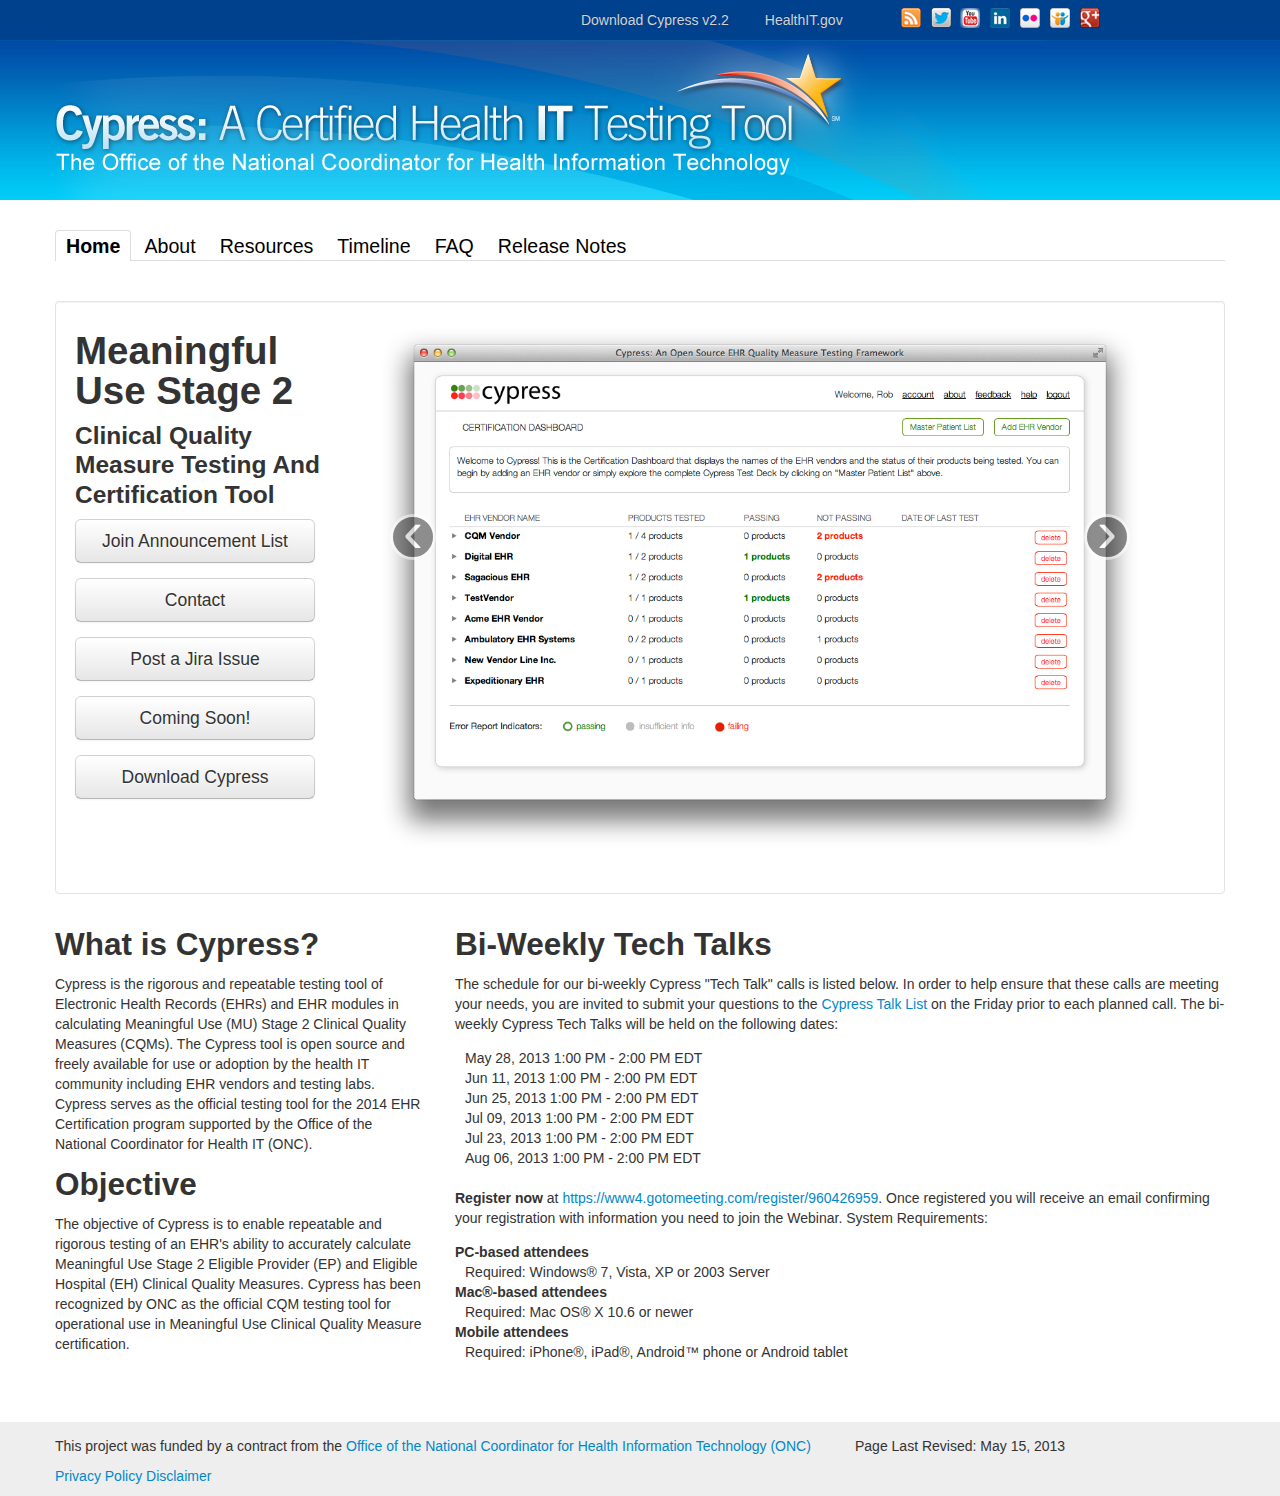
==== index.html @ 8f6f4113 "Added same width for the buttons on home page" ====
<!doctype html>
<meta charset="UTF-8" />
<html>
	<head>
		<title>Cypress - Meaningful Use Stage 2 Testing And Certification Tool</title>
		<!-- Enable IE9 Standards mode -->
		<meta http-equiv="X-UA-Compatible" content="IE=9">
		<!--[if lt IE 9]>
		<script src="//html5shiv.googlecode.com/svn/trunk/html5.js"></script>
		<![endif]-->
		<link rel="stylesheet" href="css/master.css" type="text/css" />
		<link rel="icon" type="image/png" href="images/cypress.png"/>
		<meta name="viewport" content="width=device-width, initial-scale=1.0">
	</head>
	<body>
		<a class="screenreader" href="#content">skip navigation</a>
		<header>
			<div class="navbar navbar-inverse navbar-static-top">
				<div class='navbar-inner external'>
					<div class="container">
						<nav class="nav">
							<li><a href="https://github.com/projectcypress/cypress/wiki/Cypress-v2.2-Installation-Guide">Download Cypress v2.2</a></li>
							<li><a href="http://www.healthit.gov/">HealthIT.gov</a></li>
							<li>
								<ul class="social">
									<div id="fb-root"></div>
									<script>(function(d, s, id) {
									  var js, fjs = d.getElementsByTagName(s)[0];
									  if (d.getElementById(id)) return;
									  js = d.createElement(s); js.id = id;
									  js.src = "//connect.facebook.net/en_US/all.js#xfbml=1";
									  fjs.parentNode.insertBefore(js, fjs);
									}(document, 'script', 'facebook-jssdk'));</script>
									<li class="fb-like" data-href="http://projectcypress.org" data-send="false" data-layout="button_count" data-width="450" data-show-faces="false"></li>
									<li class="rss">
										<a href="http://feeds.feedburner.com/healthitgov" title="Subscribe/RSS"><img src="images/rss.png" alt="Subscribe to ONC RSS feed"/></a>
									</li>
									<li class="twitter">
										<a class="fix-transparency" title="Follow ONC on Twitter" href="http://twitter.com/ONC_HealthIT/"><img src="images/twitter.png" alt="Follow ONC on Twitter"></a>
									</li>
									<li class="youtube">
										<a class="fix-transparency" title="Follow Project ONC on Youtube" href="http://www.youtube.com/user/HHSONC"><img src="images/youtube.png" alt="Subscribe to ONC on YouTube"/></a>
									</li>
									<li class="linkedin">
										<a class="fix-transparency" title="Follow ONC on LinkedIn" href="http://www.linkedin.com/title/office+coordinator/in-us-97-Washington-D.C.-Metro-Area/"><img src="images/linkedin.png" alt="Follow ONC on Linkedin"/></a>
									</li>
									<li class="flickr">
										<a class="fix-transparency" title="Find ONC Photos on Flickr" href="http://www.flickr.com/photos/healthit/"><img src="images/flickr.png" alt="Find ONC Photos on Flickr"/></a>
									</li>	
									<li class="slideshare">
										<a class="fix-transparency" title="Find ONC Presentations on SlideShare" href="http://www.slideshare.net/HealthIT"><img src="images/slideshare.png" alt="Find ONC Presentations on SlideShare"/></a>	
									</li>
									<li class="googleplus">
										<a class="fix-transparency" title="Find ONC on Google Plus" href="https://plus.google.com/115897569896631074599/posts"><img src="images/gplus.png" alt="Follow ONC on Google Plus"/></a>	
									</li>
								</ul>
							</li>
						</nav>
					</div>
				</div>
			</div>
			<div class="jumbotron">
				<div class="container"></div>
			</div>
			<div class="container">
				<div class="nav-listing row">
					<a class="btn btn-navbar collapsed" data-toggle="collapse" data-target=".nav-collapse">
						<span class="icon-bar"></span>
						<span class="icon-bar"></span>
						<span class="icon-bar"></span>
					</a>
					<div class="nav-collapse collapse">
						<ul class="span12 nav nav-tabs">
							<li class="active"><a href="index.html" id="home">Home</a></li>
							<li><a href="about.html">About</a></li>
							<li><a href="resources.html">Resources</a></li>
							<li><a href="timeline.html">Timeline</a></li>
							<li><a href="faq.html">FAQ</a></li>
							<li><a href="Release.html">Release Notes</a></li>
						</ul>
					</div>
				</div>
			</div>
		</header>
		<div class="container">
			<div class="content" id="index">
				<div id="splash" class="well">
					<div class="row">
						<div class="span3" id="taglines">
							<a name="content"></a><h1 class="tag">Meaningful Use Stage 2</h1>
							<h3>Clinical Quality Measure Testing And Certification Tool</h3>
							<p class="tagline">
								 <a href="https://groups.google.com/group/project-cypress-announcements/subscribe" class="btn btn-large ">Join Announcement List</a>
							</p>
							<p class="tagline">
								 <a href="contact.html" class="btn btn-large">Contact</a>
							</p>
							<p class="tagline">
								 <a href="https://cqm-issue-tracker.atlassian.net/secure/Dashboard.jspa" class="btn btn-large">Post a Jira Issue</a>
							</p>
							<p class="tagline">
								 <a href="timeline.html" class="btn btn-large">Coming Soon!</a>
							</p>
							<p class="tagline">
								 <a href="https://github.com/projectcypress/cypress/wiki/Cypress-v2.2-Installation-Guide 
" class="btn btn-large ">Download Cypress</a>
							</p>
						</div>
						<div class="span8">
							<!--<img id="shadow" src="images/shadow.png" />-->
							<div id="myCarousel" class="carousel slide">
								<!-- Carousel items -->
								<div class="carousel-inner">
									<div class="active item"><img src="images/cypress_screenshot_1.png" alt="screetshot-1"></div>
									<div class="item"><img src="images/cypress_screenshot_2.png" alt="Screenshot 1" longdesc="text/screenshot1.txt"></div>
									<div class="item"><img src="images/cypress_screenshot_3.png" alt="Screenshot 2" longdesc="text/screenshot2.txt"></div>
								</div>
								<!-- Carousel nav -->
								<a class="carousel-control left" href="#myCarousel" data-slide="prev" alt="control left">‹<p>carousel-control left</p></a>
								<a class="carousel-control right" href="#myCarousel" data-slide="next" alt="control right">›<p>carousel-control left</p></a>
							</div>
						</div>
					</div>
				</div>
				<div class="row" id="sections">
					<div class="span4" id="summary">
						<h2>What is Cypress?</h2>
						<p>Cypress is the rigorous and repeatable testing tool of Electronic Health Records (EHRs) and EHR modules in calculating Meaningful Use (MU) Stage 2 Clinical Quality Measures (CQMs).  The Cypress tool is open source and freely available for use or adoption by the health IT community including EHR vendors and testing labs.  Cypress serves as the official testing tool for the 2014 EHR Certification program supported by the Office of the National Coordinator for Health IT (ONC).</p>
						<h2 class="section">Objective</h2>
						<p>The objective of Cypress is to enable repeatable and rigorous testing of an EHR's ability to accurately calculate Meaningful Use Stage 2 Eligible Provider (EP) and Eligible Hospital (EH) Clinical Quality Measures.  Cypress has been recognized by ONC as the official CQM testing tool for operational use in Meaningful Use Clinical Quality Measure certification.</p>
					</div>
					<div class="span8" id="spotlight">
						<h2 class="section">Bi-Weekly Tech Talks</h2>
						<p>The schedule for our bi-weekly Cypress "Tech Talk" calls is listed below.  In order to help ensure that these calls are meeting your needs, you are invited to submit your questions to the <a href="mailto:talk@projectcypress.org">Cypress Talk List</a> on the Friday prior to each planned call.  The bi-weekly Cypress Tech Talks will be held on the following dates:</p>
						<dl>
							<dd>May 28, 2013 1:00 PM - 2:00 PM EDT</dd>
							<dd>Jun 11, 2013 1:00 PM - 2:00 PM EDT</dd>
							<dd>Jun 25, 2013 1:00 PM - 2:00 PM EDT</dd>
							<dd>Jul 09, 2013 1:00 PM - 2:00 PM EDT</dd>
							<dd>Jul 23, 2013 1:00 PM - 2:00 PM EDT</dd>
							<dd>Aug 06, 2013 1:00 PM - 2:00 PM EDT</dd>
						</dl>
						<p><b>Register now</b> at <a href="https://www4.gotomeeting.com/register/960426959">https://www4.gotomeeting.com/register/960426959</a>.   Once registered you will receive an email confirming your registration with information you need to join the Webinar.  System Requirements:
						<dl>
							<dt>PC-based attendees</dt>
							<dd>Required: Windows® 7, Vista, XP or 2003 Server</dd>
							<dt>Mac®-based attendees</dt>
							<dd>Required: Mac OS® X 10.6 or newer</dd>
							<dt>Mobile attendees</dt>
							<dd>Required: iPhone®, iPad®, Android™ phone or Android tablet</dd>
						<dl>
					</div>
	 			</div>
			</div>
		</div>
		<footer>
			<div class="container">
				<div class="row">
					<div class="span8">
						<p>This project was funded by a contract from the <a href="http://healthit.hhs.gov">Office of the National Coordinator for Health Information Technology (ONC)</a></p>
						<p><a href="http://www.hhs.gov/Privacy.html">Privacy Policy</a> <a href="http://www.hhs.gov/Disclaimer.html">Disclaimer</a></p>
					</div>
					<div class="span4">
						<p>Page Last Revised: May 15, 2013</p>
					</div>
				</div>
			</div>
		</footer>
		<script type="text/javascript">
			var gaJsHost = (("https:" == document.location.protocol) ? "https://ssl." : "http://www.");
			document.write(unescape("%3Cscript src='" + gaJsHost + "google-analytics.com/ga.js' type='text/javascript'%3E%3C/script%3E"));
		</script>
		<script type="text/javascript">
			try {
				var pageTracker = _gat._getTracker("UA-22970346-1");
				pageTracker._trackPageview();
			} catch(err) {}
		</script>
	</body>
	<script type="text/javascript" src="js/jquery-1.8.1.js"></script>
	<script src="bootstrap/js/bootstrap.min.js" type="text/javascript"></script>
	<script> $('.carousel').carousel({
		interval: 10000
	})
	</script>
</html>
---- css/master.css ----
/*
 * Bootstrap v2.0.4
 *
 * Copyright 2012 Twitter, Inc
 * Licensed under the Apache License v2.0
 * http://www.apache.org/licenses/LICENSE-2.0
 *
 * Designed and built with all the love in the world @twitter by @mdo and @fat.
 */
article,
aside,
details,
figcaption,
figure,
footer,
header,
hgroup,
nav,
section {
  display: block; }

audio,
canvas,
video {
  display: inline-block;
  *display: inline;
  *zoom: 1; }

audio:not([controls]) {
  display: none; }

html {
  font-size: 100%;
  -webkit-text-size-adjust: 100%;
  -ms-text-size-adjust: 100%; }

a:focus {
  outline: thin dotted #333;
  outline: 5px auto -webkit-focus-ring-color;
  outline-offset: -2px; }

a:hover,
a:active {
  outline: 0; }

sub,
sup {
  position: relative;
  font-size: 75%;
  line-height: 0;
  vertical-align: baseline; }

sup {
  top: -0.5em; }

sub {
  bottom: -0.25em; }

img {
  /* Responsive images (ensure images don't scale beyond their parents) */
  max-width: 100%;
  /* Part 1: Set a maxium relative to the parent */
  width: auto\9;
  /* IE7-8 need help adjusting responsive images */
  height: auto;
  /* Part 2: Scale the height according to the width, otherwise you get stretching */
  vertical-align: middle;
  border: 0;
  -ms-interpolation-mode: bicubic; }

#map_canvas img,
.google-maps img {
  max-width: none; }

button,
input,
select,
textarea {
  margin: 0;
  font-size: 100%;
  vertical-align: middle; }

button,
input {
  *overflow: visible;
  line-height: normal; }

button::-moz-focus-inner,
input::-moz-focus-inner {
  padding: 0;
  border: 0; }

button,
html input[type="button"],
input[type="reset"],
input[type="submit"] {
  -webkit-appearance: button;
  cursor: pointer; }

input[type="search"] {
  -webkit-box-sizing: content-box;
  -moz-box-sizing: content-box;
  box-sizing: content-box;
  -webkit-appearance: textfield; }

input[type="search"]::-webkit-search-decoration,
input[type="search"]::-webkit-search-cancel-button {
  -webkit-appearance: none; }

textarea {
  overflow: auto;
  vertical-align: top; }

body {
  margin: 0;
  font-family: "Helvetica Neue", Helvetica, Arial, sans-serif;
  font-size: 14px;
  line-height: 20px;
  color: #333333;
  background-color: white; }

a {
  color: #0088cc;
  text-decoration: none; }

a:hover {
  color: #005580;
  text-decoration: underline; }

.img-rounded {
  -webkit-border-radius: 6px;
  -moz-border-radius: 6px;
  border-radius: 6px; }

.img-polaroid {
  padding: 4px;
  background-color: #fff;
  border: 1px solid #ccc;
  border: 1px solid rgba(0, 0, 0, 0.2);
  -webkit-box-shadow: 0 1px 3px rgba(0, 0, 0, 0.1);
  -moz-box-shadow: 0 1px 3px rgba(0, 0, 0, 0.1);
  box-shadow: 0 1px 3px rgba(0, 0, 0, 0.1); }

.img-circle {
  -webkit-border-radius: 500px;
  -moz-border-radius: 500px;
  border-radius: 500px; }

.row {
  margin-left: -20px;
  *zoom: 1; }
  .row:before, .row:after {
    display: table;
    content: "";
    line-height: 0; }
  .row:after {
    clear: both; }

[class*="span"] {
  float: left;
  min-height: 1px;
  margin-left: 20px; }

.container,
.navbar-static-top .container,
.navbar-fixed-top .container,
.navbar-fixed-bottom .container {
  width: 940px; }

.span12 {
  width: 940px; }

.span11 {
  width: 860px; }

.span10 {
  width: 780px; }

.span9 {
  width: 700px; }

.span8 {
  width: 620px; }

.span7 {
  width: 540px; }

.span6 {
  width: 460px; }

.span5 {
  width: 380px; }

.span4 {
  width: 300px; }

.span3 {
  width: 220px; }

.span2 {
  width: 140px; }

.span1 {
  width: 60px; }

.offset12 {
  margin-left: 980px; }

.offset11 {
  margin-left: 900px; }

.offset10 {
  margin-left: 820px; }

.offset9 {
  margin-left: 740px; }

.offset8 {
  margin-left: 660px; }

.offset7 {
  margin-left: 580px; }

.offset6 {
  margin-left: 500px; }

.offset5 {
  margin-left: 420px; }

.offset4 {
  margin-left: 340px; }

.offset3 {
  margin-left: 260px; }

.offset2 {
  margin-left: 180px; }

.offset1 {
  margin-left: 100px; }

.row-fluid {
  width: 100%;
  *zoom: 1; }
  .row-fluid:before, .row-fluid:after {
    display: table;
    content: "";
    line-height: 0; }
  .row-fluid:after {
    clear: both; }
  .row-fluid [class*="span"] {
    display: block;
    width: 100%;
    min-height: 30px;
    -webkit-box-sizing: border-box;
    -moz-box-sizing: border-box;
    box-sizing: border-box;
    float: left;
    margin-left: 2.12766%;
    *margin-left: 2.07447%; }
  .row-fluid [class*="span"]:first-child {
    margin-left: 0; }
  .row-fluid .controls-row [class*="span"] + [class*="span"] {
    margin-left: 2.12766%; }
  .row-fluid .span12 {
    width: 100%;
    *width: 99.94681%; }
  .row-fluid .span11 {
    width: 91.48936%;
    *width: 91.43617%; }
  .row-fluid .span10 {
    width: 82.97872%;
    *width: 82.92553%; }
  .row-fluid .span9 {
    width: 74.46809%;
    *width: 74.41489%; }
  .row-fluid .span8 {
    width: 65.95745%;
    *width: 65.90426%; }
  .row-fluid .span7 {
    width: 57.44681%;
    *width: 57.39362%; }
  .row-fluid .span6 {
    width: 48.93617%;
    *width: 48.88298%; }
  .row-fluid .span5 {
    width: 40.42553%;
    *width: 40.37234%; }
  .row-fluid .span4 {
    width: 31.91489%;
    *width: 31.8617%; }
  .row-fluid .span3 {
    width: 23.40426%;
    *width: 23.35106%; }
  .row-fluid .span2 {
    width: 14.89362%;
    *width: 14.84043%; }
  .row-fluid .span1 {
    width: 6.38298%;
    *width: 6.32979%; }
  .row-fluid .offset12 {
    margin-left: 104.25532%;
    *margin-left: 104.14894%; }
  .row-fluid .offset12:first-child {
    margin-left: 102.12766%;
    *margin-left: 102.02128%; }
  .row-fluid .offset11 {
    margin-left: 95.74468%;
    *margin-left: 95.6383%; }
  .row-fluid .offset11:first-child {
    margin-left: 93.61702%;
    *margin-left: 93.51064%; }
  .row-fluid .offset10 {
    margin-left: 87.23404%;
    *margin-left: 87.12766%; }
  .row-fluid .offset10:first-child {
    margin-left: 85.10638%;
    *margin-left: 85.0%; }
  .row-fluid .offset9 {
    margin-left: 78.7234%;
    *margin-left: 78.61702%; }
  .row-fluid .offset9:first-child {
    margin-left: 76.59574%;
    *margin-left: 76.48936%; }
  .row-fluid .offset8 {
    margin-left: 70.21277%;
    *margin-left: 70.10638%; }
  .row-fluid .offset8:first-child {
    margin-left: 68.08511%;
    *margin-left: 67.97872%; }
  .row-fluid .offset7 {
    margin-left: 61.70213%;
    *margin-left: 61.59574%; }
  .row-fluid .offset7:first-child {
    margin-left: 59.57447%;
    *margin-left: 59.46809%; }
  .row-fluid .offset6 {
    margin-left: 53.19149%;
    *margin-left: 53.08511%; }
  .row-fluid .offset6:first-child {
    margin-left: 51.06383%;
    *margin-left: 50.95745%; }
  .row-fluid .offset5 {
    margin-left: 44.68085%;
    *margin-left: 44.57447%; }
  .row-fluid .offset5:first-child {
    margin-left: 42.55319%;
    *margin-left: 42.44681%; }
  .row-fluid .offset4 {
    margin-left: 36.17021%;
    *margin-left: 36.06383%; }
  .row-fluid .offset4:first-child {
    margin-left: 34.04255%;
    *margin-left: 33.93617%; }
  .row-fluid .offset3 {
    margin-left: 27.65957%;
    *margin-left: 27.55319%; }
  .row-fluid .offset3:first-child {
    margin-left: 25.53191%;
    *margin-left: 25.42553%; }
  .row-fluid .offset2 {
    margin-left: 19.14894%;
    *margin-left: 19.04255%; }
  .row-fluid .offset2:first-child {
    margin-left: 17.02128%;
    *margin-left: 16.91489%; }
  .row-fluid .offset1 {
    margin-left: 10.6383%;
    *margin-left: 10.53191%; }
  .row-fluid .offset1:first-child {
    margin-left: 8.51064%;
    *margin-left: 8.40426%; }

[class*="span"].hide,
.row-fluid [class*="span"].hide {
  display: none; }

[class*="span"].pull-right,
.row-fluid [class*="span"].pull-right {
  float: right; }

.container {
  margin-right: auto;
  margin-left: auto;
  *zoom: 1; }
  .container:before, .container:after {
    display: table;
    content: "";
    line-height: 0; }
  .container:after {
    clear: both; }

.container-fluid {
  padding-right: 20px;
  padding-left: 20px;
  *zoom: 1; }
  .container-fluid:before, .container-fluid:after {
    display: table;
    content: "";
    line-height: 0; }
  .container-fluid:after {
    clear: both; }

/*
 * Bootstrap Responsive v2.2.1
 *
 * Copyright 2012 Twitter, Inc
 * Licensed under the Apache License v2.0
 * http://www.apache.org/licenses/LICENSE-2.0
 *
 * Designed and built with all the love in the world @twitter by @mdo and @fat.
 */
.clearfix {
  *zoom: 1; }
  .clearfix:before, .clearfix:after {
    display: table;
    content: "";
    line-height: 0; }
  .clearfix:after {
    clear: both; }

.hide-text {
  font: 0/0 a;
  color: transparent;
  text-shadow: none;
  background-color: transparent;
  border: 0; }

.input-block-level {
  display: block;
  width: 100%;
  min-height: 30px;
  -webkit-box-sizing: border-box;
  -moz-box-sizing: border-box;
  box-sizing: border-box; }

.hidden {
  display: none;
  visibility: hidden; }

.visible-phone {
  display: none !important; }

.visible-tablet {
  display: none !important; }

.hidden-desktop {
  display: none !important; }

.visible-desktop {
  display: inherit !important; }

@media (min-width: 768px) and (max-width: 979px) {
  .hidden-desktop {
    display: inherit !important; }

  .visible-desktop {
    display: none !important; }

  .visible-tablet {
    display: inherit !important; }

  .hidden-tablet {
    display: none !important; } }
@media (max-width: 767px) {
  .hidden-desktop {
    display: inherit !important; }

  .visible-desktop {
    display: none !important; }

  .visible-phone {
    display: inherit !important; }

  .hidden-phone {
    display: none !important; } }
@media (min-width: 1200px) {
  .row {
    margin-left: -30px;
    *zoom: 1; }
    .row:before, .row:after {
      display: table;
      content: "";
      line-height: 0; }
    .row:after {
      clear: both; }

  [class*="span"] {
    float: left;
    min-height: 1px;
    margin-left: 30px; }

  .container,
  .navbar-static-top .container,
  .navbar-fixed-top .container,
  .navbar-fixed-bottom .container {
    width: 1170px; }

  .span12 {
    width: 1170px; }

  .span11 {
    width: 1070px; }

  .span10 {
    width: 970px; }

  .span9 {
    width: 870px; }

  .span8 {
    width: 770px; }

  .span7 {
    width: 670px; }

  .span6 {
    width: 570px; }

  .span5 {
    width: 470px; }

  .span4 {
    width: 370px; }

  .span3 {
    width: 270px; }

  .span2 {
    width: 170px; }

  .span1 {
    width: 70px; }

  .offset12 {
    margin-left: 1230px; }

  .offset11 {
    margin-left: 1130px; }

  .offset10 {
    margin-left: 1030px; }

  .offset9 {
    margin-left: 930px; }

  .offset8 {
    margin-left: 830px; }

  .offset7 {
    margin-left: 730px; }

  .offset6 {
    margin-left: 630px; }

  .offset5 {
    margin-left: 530px; }

  .offset4 {
    margin-left: 430px; }

  .offset3 {
    margin-left: 330px; }

  .offset2 {
    margin-left: 230px; }

  .offset1 {
    margin-left: 130px; }

  .row-fluid {
    width: 100%;
    *zoom: 1; }
    .row-fluid:before, .row-fluid:after {
      display: table;
      content: "";
      line-height: 0; }
    .row-fluid:after {
      clear: both; }
    .row-fluid [class*="span"] {
      display: block;
      width: 100%;
      min-height: 30px;
      -webkit-box-sizing: border-box;
      -moz-box-sizing: border-box;
      box-sizing: border-box;
      float: left;
      margin-left: 2.5641%;
      *margin-left: 2.51091%; }
    .row-fluid [class*="span"]:first-child {
      margin-left: 0; }
    .row-fluid .controls-row [class*="span"] + [class*="span"] {
      margin-left: 2.5641%; }
    .row-fluid .span12 {
      width: 100%;
      *width: 99.94681%; }
    .row-fluid .span11 {
      width: 91.45299%;
      *width: 91.3998%; }
    .row-fluid .span10 {
      width: 82.90598%;
      *width: 82.85279%; }
    .row-fluid .span9 {
      width: 74.35897%;
      *width: 74.30578%; }
    .row-fluid .span8 {
      width: 65.81197%;
      *width: 65.75877%; }
    .row-fluid .span7 {
      width: 57.26496%;
      *width: 57.21177%; }
    .row-fluid .span6 {
      width: 48.71795%;
      *width: 48.66476%; }
    .row-fluid .span5 {
      width: 40.17094%;
      *width: 40.11775%; }
    .row-fluid .span4 {
      width: 31.62393%;
      *width: 31.57074%; }
    .row-fluid .span3 {
      width: 23.07692%;
      *width: 23.02373%; }
    .row-fluid .span2 {
      width: 14.52991%;
      *width: 14.47672%; }
    .row-fluid .span1 {
      width: 5.98291%;
      *width: 5.92971%; }
    .row-fluid .offset12 {
      margin-left: 105.12821%;
      *margin-left: 105.02182%; }
    .row-fluid .offset12:first-child {
      margin-left: 102.5641%;
      *margin-left: 102.45772%; }
    .row-fluid .offset11 {
      margin-left: 96.5812%;
      *margin-left: 96.47481%; }
    .row-fluid .offset11:first-child {
      margin-left: 94.01709%;
      *margin-left: 93.91071%; }
    .row-fluid .offset10 {
      margin-left: 88.03419%;
      *margin-left: 87.92781%; }
    .row-fluid .offset10:first-child {
      margin-left: 85.47009%;
      *margin-left: 85.3637%; }
    .row-fluid .offset9 {
      margin-left: 79.48718%;
      *margin-left: 79.3808%; }
    .row-fluid .offset9:first-child {
      margin-left: 76.92308%;
      *margin-left: 76.81669%; }
    .row-fluid .offset8 {
      margin-left: 70.94017%;
      *margin-left: 70.83379%; }
    .row-fluid .offset8:first-child {
      margin-left: 68.37607%;
      *margin-left: 68.26969%; }
    .row-fluid .offset7 {
      margin-left: 62.39316%;
      *margin-left: 62.28678%; }
    .row-fluid .offset7:first-child {
      margin-left: 59.82906%;
      *margin-left: 59.72268%; }
    .row-fluid .offset6 {
      margin-left: 53.84615%;
      *margin-left: 53.73977%; }
    .row-fluid .offset6:first-child {
      margin-left: 51.28205%;
      *margin-left: 51.17567%; }
    .row-fluid .offset5 {
      margin-left: 45.29915%;
      *margin-left: 45.19276%; }
    .row-fluid .offset5:first-child {
      margin-left: 42.73504%;
      *margin-left: 42.62866%; }
    .row-fluid .offset4 {
      margin-left: 36.75214%;
      *margin-left: 36.64575%; }
    .row-fluid .offset4:first-child {
      margin-left: 34.18803%;
      *margin-left: 34.08165%; }
    .row-fluid .offset3 {
      margin-left: 28.20513%;
      *margin-left: 28.09875%; }
    .row-fluid .offset3:first-child {
      margin-left: 25.64103%;
      *margin-left: 25.53464%; }
    .row-fluid .offset2 {
      margin-left: 19.65812%;
      *margin-left: 19.55174%; }
    .row-fluid .offset2:first-child {
      margin-left: 17.09402%;
      *margin-left: 16.98763%; }
    .row-fluid .offset1 {
      margin-left: 11.11111%;
      *margin-left: 11.00473%; }
    .row-fluid .offset1:first-child {
      margin-left: 8.54701%;
      *margin-left: 8.44063%; }

  input,
  textarea,
  .uneditable-input {
    margin-left: 0; }

  .controls-row [class*="span"] + [class*="span"] {
    margin-left: 30px; }

  input.span12,
  textarea.span12,
  .uneditable-input.span12 {
    width: 1156px; }

  input.span11,
  textarea.span11,
  .uneditable-input.span11 {
    width: 1056px; }

  input.span10,
  textarea.span10,
  .uneditable-input.span10 {
    width: 956px; }

  input.span9,
  textarea.span9,
  .uneditable-input.span9 {
    width: 856px; }

  input.span8,
  textarea.span8,
  .uneditable-input.span8 {
    width: 756px; }

  input.span7,
  textarea.span7,
  .uneditable-input.span7 {
    width: 656px; }

  input.span6,
  textarea.span6,
  .uneditable-input.span6 {
    width: 556px; }

  input.span5,
  textarea.span5,
  .uneditable-input.span5 {
    width: 456px; }

  input.span4,
  textarea.span4,
  .uneditable-input.span4 {
    width: 356px; }

  input.span3,
  textarea.span3,
  .uneditable-input.span3 {
    width: 256px; }

  input.span2,
  textarea.span2,
  .uneditable-input.span2 {
    width: 156px; }

  input.span1,
  textarea.span1,
  .uneditable-input.span1 {
    width: 56px; }

  .thumbnails {
    margin-left: -30px; }

  .thumbnails > li {
    margin-left: 30px; }

  .row-fluid .thumbnails {
    margin-left: 0; } }
@media (min-width: 768px) and (max-width: 979px) {
  .row {
    margin-left: -20px;
    *zoom: 1; }
    .row:before, .row:after {
      display: table;
      content: "";
      line-height: 0; }
    .row:after {
      clear: both; }

  [class*="span"] {
    float: left;
    min-height: 1px;
    margin-left: 20px; }

  .container,
  .navbar-static-top .container,
  .navbar-fixed-top .container,
  .navbar-fixed-bottom .container {
    width: 724px; }

  .span12 {
    width: 724px; }

  .span11 {
    width: 662px; }

  .span10 {
    width: 600px; }

  .span9 {
    width: 538px; }

  .span8 {
    width: 476px; }

  .span7 {
    width: 414px; }

  .span6 {
    width: 352px; }

  .span5 {
    width: 290px; }

  .span4 {
    width: 228px; }

  .span3 {
    width: 166px; }

  .span2 {
    width: 104px; }

  .span1 {
    width: 42px; }

  .offset12 {
    margin-left: 764px; }

  .offset11 {
    margin-left: 702px; }

  .offset10 {
    margin-left: 640px; }

  .offset9 {
    margin-left: 578px; }

  .offset8 {
    margin-left: 516px; }

  .offset7 {
    margin-left: 454px; }

  .offset6 {
    margin-left: 392px; }

  .offset5 {
    margin-left: 330px; }

  .offset4 {
    margin-left: 268px; }

  .offset3 {
    margin-left: 206px; }

  .offset2 {
    margin-left: 144px; }

  .offset1 {
    margin-left: 82px; }

  .row-fluid {
    width: 100%;
    *zoom: 1; }
    .row-fluid:before, .row-fluid:after {
      display: table;
      content: "";
      line-height: 0; }
    .row-fluid:after {
      clear: both; }
    .row-fluid [class*="span"] {
      display: block;
      width: 100%;
      min-height: 30px;
      -webkit-box-sizing: border-box;
      -moz-box-sizing: border-box;
      box-sizing: border-box;
      float: left;
      margin-left: 2.76243%;
      *margin-left: 2.70924%; }
    .row-fluid [class*="span"]:first-child {
      margin-left: 0; }
    .row-fluid .controls-row [class*="span"] + [class*="span"] {
      margin-left: 2.76243%; }
    .row-fluid .span12 {
      width: 100%;
      *width: 99.94681%; }
    .row-fluid .span11 {
      width: 91.43646%;
      *width: 91.38327%; }
    .row-fluid .span10 {
      width: 82.87293%;
      *width: 82.81974%; }
    .row-fluid .span9 {
      width: 74.30939%;
      *width: 74.2562%; }
    .row-fluid .span8 {
      width: 65.74586%;
      *width: 65.69266%; }
    .row-fluid .span7 {
      width: 57.18232%;
      *width: 57.12913%; }
    .row-fluid .span6 {
      width: 48.61878%;
      *width: 48.56559%; }
    .row-fluid .span5 {
      width: 40.05525%;
      *width: 40.00206%; }
    .row-fluid .span4 {
      width: 31.49171%;
      *width: 31.43852%; }
    .row-fluid .span3 {
      width: 22.92818%;
      *width: 22.87499%; }
    .row-fluid .span2 {
      width: 14.36464%;
      *width: 14.31145%; }
    .row-fluid .span1 {
      width: 5.8011%;
      *width: 5.74791%; }
    .row-fluid .offset12 {
      margin-left: 105.52486%;
      *margin-left: 105.41848%; }
    .row-fluid .offset12:first-child {
      margin-left: 102.76243%;
      *margin-left: 102.65605%; }
    .row-fluid .offset11 {
      margin-left: 96.96133%;
      *margin-left: 96.85494%; }
    .row-fluid .offset11:first-child {
      margin-left: 94.1989%;
      *margin-left: 94.09251%; }
    .row-fluid .offset10 {
      margin-left: 88.39779%;
      *margin-left: 88.29141%; }
    .row-fluid .offset10:first-child {
      margin-left: 85.63536%;
      *margin-left: 85.52898%; }
    .row-fluid .offset9 {
      margin-left: 79.83425%;
      *margin-left: 79.72787%; }
    .row-fluid .offset9:first-child {
      margin-left: 77.07182%;
      *margin-left: 76.96544%; }
    .row-fluid .offset8 {
      margin-left: 71.27072%;
      *margin-left: 71.16434%; }
    .row-fluid .offset8:first-child {
      margin-left: 68.50829%;
      *margin-left: 68.4019%; }
    .row-fluid .offset7 {
      margin-left: 62.70718%;
      *margin-left: 62.6008%; }
    .row-fluid .offset7:first-child {
      margin-left: 59.94475%;
      *margin-left: 59.83837%; }
    .row-fluid .offset6 {
      margin-left: 54.14365%;
      *margin-left: 54.03726%; }
    .row-fluid .offset6:first-child {
      margin-left: 51.38122%;
      *margin-left: 51.27483%; }
    .row-fluid .offset5 {
      margin-left: 45.58011%;
      *margin-left: 45.47373%; }
    .row-fluid .offset5:first-child {
      margin-left: 42.81768%;
      *margin-left: 42.7113%; }
    .row-fluid .offset4 {
      margin-left: 37.01657%;
      *margin-left: 36.91019%; }
    .row-fluid .offset4:first-child {
      margin-left: 34.25414%;
      *margin-left: 34.14776%; }
    .row-fluid .offset3 {
      margin-left: 28.45304%;
      *margin-left: 28.34666%; }
    .row-fluid .offset3:first-child {
      margin-left: 25.69061%;
      *margin-left: 25.58422%; }
    .row-fluid .offset2 {
      margin-left: 19.8895%;
      *margin-left: 19.78312%; }
    .row-fluid .offset2:first-child {
      margin-left: 17.12707%;
      *margin-left: 17.02069%; }
    .row-fluid .offset1 {
      margin-left: 11.32597%;
      *margin-left: 11.21958%; }
    .row-fluid .offset1:first-child {
      margin-left: 8.56354%;
      *margin-left: 8.45715%; }

  input,
  textarea,
  .uneditable-input {
    margin-left: 0; }

  .controls-row [class*="span"] + [class*="span"] {
    margin-left: 20px; }

  input.span12,
  textarea.span12,
  .uneditable-input.span12 {
    width: 710px; }

  input.span11,
  textarea.span11,
  .uneditable-input.span11 {
    width: 648px; }

  input.span10,
  textarea.span10,
  .uneditable-input.span10 {
    width: 586px; }

  input.span9,
  textarea.span9,
  .uneditable-input.span9 {
    width: 524px; }

  input.span8,
  textarea.span8,
  .uneditable-input.span8 {
    width: 462px; }

  input.span7,
  textarea.span7,
  .uneditable-input.span7 {
    width: 400px; }

  input.span6,
  textarea.span6,
  .uneditable-input.span6 {
    width: 338px; }

  input.span5,
  textarea.span5,
  .uneditable-input.span5 {
    width: 276px; }

  input.span4,
  textarea.span4,
  .uneditable-input.span4 {
    width: 214px; }

  input.span3,
  textarea.span3,
  .uneditable-input.span3 {
    width: 152px; }

  input.span2,
  textarea.span2,
  .uneditable-input.span2 {
    width: 90px; }

  input.span1,
  textarea.span1,
  .uneditable-input.span1 {
    width: 28px; } }
@media (max-width: 767px) {
  body {
    padding-left: 20px;
    padding-right: 20px; }

  .navbar-fixed-top,
  .navbar-fixed-bottom,
  .navbar-static-top {
    margin-left: -20px;
    margin-right: -20px; }

  .container-fluid {
    padding: 0; }

  .dl-horizontal dt {
    float: none;
    clear: none;
    width: auto;
    text-align: left; }
  .dl-horizontal dd {
    margin-left: 0; }

  .container {
    width: auto; }

  .row-fluid {
    width: 100%; }

  .row,
  .thumbnails {
    margin-left: 0; }

  .thumbnails > li {
    float: none;
    margin-left: 0; }

  [class*="span"],
  .uneditable-input[class*="span"],
  .row-fluid [class*="span"] {
    float: none;
    display: block;
    width: 100%;
    margin-left: 0;
    -webkit-box-sizing: border-box;
    -moz-box-sizing: border-box;
    box-sizing: border-box; }

  .span12,
  .row-fluid .span12 {
    width: 100%;
    -webkit-box-sizing: border-box;
    -moz-box-sizing: border-box;
    box-sizing: border-box; }

  .row-fluid [class*="offset"]:first-child {
    margin-left: 0; }

  .input-large,
  .input-xlarge,
  .input-xxlarge,
  input[class*="span"],
  select[class*="span"],
  textarea[class*="span"],
  .uneditable-input {
    display: block;
    width: 100%;
    min-height: 30px;
    -webkit-box-sizing: border-box;
    -moz-box-sizing: border-box;
    box-sizing: border-box; }

  .input-prepend input,
  .input-append input,
  .input-prepend input[class*="span"],
  .input-append input[class*="span"] {
    display: inline-block;
    width: auto; }

  .controls-row [class*="span"] + [class*="span"] {
    margin-left: 0; }

  .modal {
    position: fixed;
    top: 20px;
    left: 20px;
    right: 20px;
    width: auto;
    margin: 0; }
    .modal.fade {
      top: -100px; }
    .modal.fade.in {
      top: 20px; } }
@media (max-width: 480px) {
  .nav-collapse {
    -webkit-transform: translate3d(0, 0, 0); }

  .page-header h1 small {
    display: block;
    line-height: 20px; }

  input[type="checkbox"],
  input[type="radio"] {
    border: 1px solid #ccc; }

  .form-horizontal .control-label {
    float: none;
    width: auto;
    padding-top: 0;
    text-align: left; }
  .form-horizontal .controls {
    margin-left: 0; }
  .form-horizontal .control-list {
    padding-top: 0; }
  .form-horizontal .form-actions {
    padding-left: 10px;
    padding-right: 10px; }

  .media .pull-left,
  .media .pull-right {
    float: none;
    display: block;
    margin-bottom: 10px; }

  .media-object {
    margin-right: 0;
    margin-left: 0; }

  .modal {
    top: 10px;
    left: 10px;
    right: 10px; }

  .modal-header .close {
    padding: 10px;
    margin: -10px; }

  .carousel-caption {
    position: static; } }
@media (max-width: 979px) {
  body {
    padding-top: 0; }

  .navbar-fixed-top,
  .navbar-fixed-bottom {
    position: static; }

  .navbar-fixed-top {
    margin-bottom: 20px; }

  .navbar-fixed-bottom {
    margin-top: 20px; }

  .navbar-fixed-top .navbar-inner,
  .navbar-fixed-bottom .navbar-inner {
    padding: 5px; }

  .navbar .container {
    width: auto;
    padding: 0; }

  .navbar .brand {
    padding-left: 10px;
    padding-right: 10px;
    margin: 0 0 0 -5px; }

  .nav-collapse {
    clear: both; }

  .nav-collapse .nav {
    float: none;
    margin: 0 0 10px; }

  .nav-collapse .nav > li {
    float: none; }

  .nav-collapse .nav > li > a {
    margin-bottom: 2px; }

  .nav-collapse .nav > .divider-vertical {
    display: none; }

  .nav-collapse .nav .nav-header {
    color: #777777;
    text-shadow: none; }

  .nav-collapse .nav > li > a,
  .nav-collapse .dropdown-menu a {
    padding: 9px 15px;
    font-weight: bold;
    color: #777777;
    -webkit-border-radius: 3px;
    -moz-border-radius: 3px;
    border-radius: 3px; }

  .nav-collapse .btn {
    padding: 4px 10px 4px;
    font-weight: normal;
    -webkit-border-radius: 4px;
    -moz-border-radius: 4px;
    border-radius: 4px; }

  .nav-collapse .dropdown-menu li + li a {
    margin-bottom: 2px; }

  .nav-collapse .nav > li > a:hover,
  .nav-collapse .dropdown-menu a:hover {
    background-color: #f2f2f2; }

  .navbar-inverse .nav-collapse .nav > li > a,
  .navbar-inverse .nav-collapse .dropdown-menu a {
    color: #999999; }

  .navbar-inverse .nav-collapse .nav > li > a:hover,
  .navbar-inverse .nav-collapse .dropdown-menu a:hover {
    background-color: #111111; }

  .nav-collapse.in .btn-group {
    margin-top: 5px;
    padding: 0; }

  .nav-collapse .dropdown-menu {
    position: static;
    top: auto;
    left: auto;
    float: none;
    display: none;
    max-width: none;
    margin: 0 15px;
    padding: 0;
    background-color: transparent;
    border: none;
    -webkit-border-radius: 0;
    -moz-border-radius: 0;
    border-radius: 0;
    -webkit-box-shadow: none;
    -moz-box-shadow: none;
    box-shadow: none; }

  .nav-collapse .open > .dropdown-menu {
    display: block; }

  .nav-collapse .dropdown-menu:before,
  .nav-collapse .dropdown-menu:after {
    display: none; }

  .nav-collapse .dropdown-menu .divider {
    display: none; }

  .nav-collapse .nav > li > .dropdown-menu:before, .nav-collapse .nav > li > .dropdown-menu:after {
    display: none; }

  .nav-collapse .navbar-form,
  .nav-collapse .navbar-search {
    float: none;
    padding: 10px 15px;
    margin: 10px 0;
    border-top: 1px solid #f2f2f2;
    border-bottom: 1px solid #f2f2f2;
    -webkit-box-shadow: inset 0 1px 0 rgba(255, 255, 255, 0.1), 0 1px 0 rgba(255, 255, 255, 0.1);
    -moz-box-shadow: inset 0 1px 0 rgba(255, 255, 255, 0.1), 0 1px 0 rgba(255, 255, 255, 0.1);
    box-shadow: inset 0 1px 0 rgba(255, 255, 255, 0.1), 0 1px 0 rgba(255, 255, 255, 0.1); }

  .navbar-inverse .nav-collapse .navbar-form,
  .navbar-inverse .nav-collapse .navbar-search {
    border-top-color: #111111;
    border-bottom-color: #111111; }

  .navbar .nav-collapse .nav.pull-right {
    float: none;
    margin-left: 0; }

  .nav-collapse,
  .nav-collapse.collapse {
    overflow: hidden;
    height: 0; }

  .navbar .btn-navbar {
    display: block; }

  .navbar-static .navbar-inner {
    padding-left: 10px;
    padding-right: 10px; } }
@media (min-width: 980px) {
  .nav-collapse.collapse {
    height: auto !important;
    overflow: visible !important; } }
p {
  margin: 0 0 10px; }

.lead {
  margin-bottom: 20px;
  font-size: 21px;
  font-weight: 200;
  line-height: 30px; }

small {
  font-size: 85%; }

strong {
  font-weight: bold; }

em {
  font-style: italic; }

cite {
  font-style: normal; }

.muted {
  color: #999999; }

.text-warning {
  color: #c09853; }

a.text-warning:hover {
  color: #a47e3c; }

.text-error {
  color: #b94a48; }

a.text-error:hover {
  color: #953b39; }

.text-info {
  color: #3a87ad; }

a.text-info:hover {
  color: #2d6987; }

.text-success {
  color: #468847; }

a.text-success:hover {
  color: #356635; }

h1, h2, h3, h4, h5, h6 {
  margin: 10px 0;
  font-family: inherit;
  font-weight: bold;
  line-height: 20px;
  color: inherit;
  text-rendering: optimizelegibility; }
  h1 small, h2 small, h3 small, h4 small, h5 small, h6 small {
    font-weight: normal;
    line-height: 1;
    color: #999999; }

h1,
h2,
h3 {
  line-height: 40px; }

h1 {
  font-size: 38.5px; }

h2 {
  font-size: 31.5px; }

h3 {
  font-size: 24.5px; }

h4 {
  font-size: 17.5px; }

h5 {
  font-size: 14px; }

h6 {
  font-size: 11.9px; }

h1 small {
  font-size: 24.5px; }

h2 small {
  font-size: 17.5px; }

h3 small {
  font-size: 14px; }

h4 small {
  font-size: 14px; }

.page-header {
  padding-bottom: 9px;
  margin: 20px 0 30px;
  border-bottom: 1px solid #eeeeee; }

ul, ol {
  padding: 0;
  margin: 0 0 10px 25px; }

ul ul,
ul ol,
ol ol,
ol ul {
  margin-bottom: 0; }

li {
  line-height: 20px; }

ul.unstyled,
ol.unstyled {
  margin-left: 0;
  list-style: none; }

dl {
  margin-bottom: 20px; }

dt,
dd {
  line-height: 20px; }

dt {
  font-weight: bold; }

dd {
  margin-left: 10px; }

.dl-horizontal {
  *zoom: 1; }
  .dl-horizontal:before, .dl-horizontal:after {
    display: table;
    content: "";
    line-height: 0; }
  .dl-horizontal:after {
    clear: both; }
  .dl-horizontal dt {
    float: left;
    width: 160px;
    clear: left;
    text-align: right;
    overflow: hidden;
    text-overflow: ellipsis;
    white-space: nowrap; }
  .dl-horizontal dd {
    margin-left: 180px; }

hr {
  margin: 20px 0;
  border: 0;
  border-top: 1px solid #eeeeee;
  border-bottom: 1px solid white; }

abbr[title],
abbr[data-original-title] {
  cursor: help;
  border-bottom: 1px dotted #999999; }

abbr.initialism {
  font-size: 90%;
  text-transform: uppercase; }

blockquote {
  padding: 0 0 0 15px;
  margin: 0 0 20px;
  border-left: 5px solid #eeeeee; }
  blockquote p {
    margin-bottom: 0;
    font-size: 16px;
    font-weight: 300;
    line-height: 25px; }
  blockquote small {
    display: block;
    line-height: 20px;
    color: #999999; }
    blockquote small:before {
      content: '\2014 \00A0'; }
  blockquote.pull-right {
    float: right;
    padding-right: 15px;
    padding-left: 0;
    border-right: 5px solid #eeeeee;
    border-left: 0; }
    blockquote.pull-right p,
    blockquote.pull-right small {
      text-align: right; }
    blockquote.pull-right small:before {
      content: ''; }
    blockquote.pull-right small:after {
      content: '\00A0 \2014'; }

q:before,
q:after,
blockquote:before,
blockquote:after {
  content: ""; }

address {
  display: block;
  margin-bottom: 20px;
  font-style: normal;
  line-height: 20px; }

code,
pre {
  padding: 0 3px 2px;
  font-family: Monaco, Menlo, Consolas, "Courier New", monospace;
  font-size: 12px;
  color: #333333;
  -webkit-border-radius: 3px;
  -moz-border-radius: 3px;
  border-radius: 3px; }

code {
  padding: 2px 4px;
  color: #d14;
  background-color: #f7f7f9;
  border: 1px solid #e1e1e8; }

pre {
  display: block;
  padding: 9.5px;
  margin: 0 0 10px;
  font-size: 13px;
  line-height: 20px;
  word-break: break-all;
  word-wrap: break-word;
  white-space: pre;
  white-space: pre-wrap;
  background-color: #f5f5f5;
  border: 1px solid #ccc;
  border: 1px solid rgba(0, 0, 0, 0.15);
  -webkit-border-radius: 4px;
  -moz-border-radius: 4px;
  border-radius: 4px; }
  pre.prettyprint {
    margin-bottom: 20px; }
  pre code {
    padding: 0;
    color: inherit;
    background-color: transparent;
    border: 0; }

.pre-scrollable {
  max-height: 340px;
  overflow-y: scroll; }

form {
  margin: 0 0 20px; }

fieldset {
  padding: 0;
  margin: 0;
  border: 0; }

legend {
  display: block;
  width: 100%;
  padding: 0;
  margin-bottom: 20px;
  font-size: 21px;
  line-height: 40px;
  color: #333333;
  border: 0;
  border-bottom: 1px solid #e5e5e5; }
  legend small {
    font-size: 15px;
    color: #999999; }

label,
input,
button,
select,
textarea {
  font-size: 14px;
  font-weight: normal;
  line-height: 20px; }

input,
button,
select,
textarea {
  font-family: "Helvetica Neue", Helvetica, Arial, sans-serif; }

label {
  display: block;
  margin-bottom: 5px; }

select,
textarea,
input[type="text"],
input[type="password"],
input[type="datetime"],
input[type="datetime-local"],
input[type="date"],
input[type="month"],
input[type="time"],
input[type="week"],
input[type="number"],
input[type="email"],
input[type="url"],
input[type="search"],
input[type="tel"],
input[type="color"],
.uneditable-input {
  display: inline-block;
  height: 20px;
  padding: 4px 6px;
  margin-bottom: 10px;
  font-size: 14px;
  line-height: 20px;
  color: #555555;
  -webkit-border-radius: 4px;
  -moz-border-radius: 4px;
  border-radius: 4px;
  vertical-align: middle; }

input,
textarea,
.uneditable-input {
  width: 206px; }

textarea {
  height: auto; }

textarea,
input[type="text"],
input[type="password"],
input[type="datetime"],
input[type="datetime-local"],
input[type="date"],
input[type="month"],
input[type="time"],
input[type="week"],
input[type="number"],
input[type="email"],
input[type="url"],
input[type="search"],
input[type="tel"],
input[type="color"],
.uneditable-input {
  background-color: white;
  border: 1px solid #cccccc;
  -webkit-box-shadow: inset 0 1px 1px rgba(0, 0, 0, 0.075);
  -moz-box-shadow: inset 0 1px 1px rgba(0, 0, 0, 0.075);
  box-shadow: inset 0 1px 1px rgba(0, 0, 0, 0.075);
  -webkit-transition: border linear 0.2s, box-shadow linear 0.2s;
  -moz-transition: border linear 0.2s, box-shadow linear 0.2s;
  -o-transition: border linear 0.2s, box-shadow linear 0.2s;
  transition: border linear 0.2s, box-shadow linear 0.2s; }
  textarea:focus,
  input[type="text"]:focus,
  input[type="password"]:focus,
  input[type="datetime"]:focus,
  input[type="datetime-local"]:focus,
  input[type="date"]:focus,
  input[type="month"]:focus,
  input[type="time"]:focus,
  input[type="week"]:focus,
  input[type="number"]:focus,
  input[type="email"]:focus,
  input[type="url"]:focus,
  input[type="search"]:focus,
  input[type="tel"]:focus,
  input[type="color"]:focus,
  .uneditable-input:focus {
    border-color: rgba(82, 168, 236, 0.8);
    outline: 0;
    outline: thin dotted \9;
    /* IE6-9 */
    -webkit-box-shadow: inset 0 1px 1px rgba(0, 0, 0, 0.075), 0 0 8px rgba(82, 168, 236, 0.6);
    -moz-box-shadow: inset 0 1px 1px rgba(0, 0, 0, 0.075), 0 0 8px rgba(82, 168, 236, 0.6);
    box-shadow: inset 0 1px 1px rgba(0, 0, 0, 0.075), 0 0 8px rgba(82, 168, 236, 0.6); }

input[type="radio"],
input[type="checkbox"] {
  margin: 4px 0 0;
  *margin-top: 0;
  /* IE7 */
  margin-top: 1px \9;
  /* IE8-9 */
  line-height: normal;
  cursor: pointer; }

input[type="file"],
input[type="image"],
input[type="submit"],
input[type="reset"],
input[type="button"],
input[type="radio"],
input[type="checkbox"] {
  width: auto; }

select,
input[type="file"] {
  height: 30px;
  /* In IE7, the height of the select element cannot be changed by height, only font-size */
  *margin-top: 4px;
  /* For IE7, add top margin to align select with labels */
  line-height: 30px; }

select {
  width: 220px;
  border: 1px solid #cccccc;
  background-color: white; }

select[multiple],
select[size] {
  height: auto; }

select:focus,
input[type="file"]:focus,
input[type="radio"]:focus,
input[type="checkbox"]:focus {
  outline: thin dotted #333;
  outline: 5px auto -webkit-focus-ring-color;
  outline-offset: -2px; }

.uneditable-input,
.uneditable-textarea {
  color: #999999;
  background-color: #fcfcfc;
  border-color: #cccccc;
  -webkit-box-shadow: inset 0 1px 2px rgba(0, 0, 0, 0.025);
  -moz-box-shadow: inset 0 1px 2px rgba(0, 0, 0, 0.025);
  box-shadow: inset 0 1px 2px rgba(0, 0, 0, 0.025);
  cursor: not-allowed; }

.uneditable-input {
  overflow: hidden;
  white-space: nowrap; }

.uneditable-textarea {
  width: auto;
  height: auto; }

input:-moz-placeholder,
textarea:-moz-placeholder {
  color: #999999; }
input:-ms-input-placeholder,
textarea:-ms-input-placeholder {
  color: #999999; }
input::-webkit-input-placeholder,
textarea::-webkit-input-placeholder {
  color: #999999; }

.radio,
.checkbox {
  min-height: 20px;
  padding-left: 20px; }

.radio input[type="radio"],
.checkbox input[type="checkbox"] {
  float: left;
  margin-left: -20px; }

.controls > .radio:first-child,
.controls > .checkbox:first-child {
  padding-top: 5px; }

.radio.inline,
.checkbox.inline {
  display: inline-block;
  padding-top: 5px;
  margin-bottom: 0;
  vertical-align: middle; }

.radio.inline + .radio.inline,
.checkbox.inline + .checkbox.inline {
  margin-left: 10px; }

.input-mini {
  width: 60px; }

.input-small {
  width: 90px; }

.input-medium {
  width: 150px; }

.input-large {
  width: 210px; }

.input-xlarge {
  width: 270px; }

.input-xxlarge {
  width: 530px; }

input[class*="span"],
select[class*="span"],
textarea[class*="span"],
.uneditable-input[class*="span"],
.row-fluid input[class*="span"],
.row-fluid select[class*="span"],
.row-fluid textarea[class*="span"],
.row-fluid .uneditable-input[class*="span"] {
  float: none;
  margin-left: 0; }

.input-append input[class*="span"],
.input-append .uneditable-input[class*="span"],
.input-prepend input[class*="span"],
.input-prepend .uneditable-input[class*="span"],
.row-fluid input[class*="span"],
.row-fluid select[class*="span"],
.row-fluid textarea[class*="span"],
.row-fluid .uneditable-input[class*="span"],
.row-fluid .input-prepend [class*="span"],
.row-fluid .input-append [class*="span"] {
  display: inline-block; }

input,
textarea,
.uneditable-input {
  margin-left: 0; }

.controls-row [class*="span"] + [class*="span"] {
  margin-left: 20px; }

input.span12,
textarea.span12,
.uneditable-input.span12 {
  width: 926px; }

input.span11,
textarea.span11,
.uneditable-input.span11 {
  width: 846px; }

input.span10,
textarea.span10,
.uneditable-input.span10 {
  width: 766px; }

input.span9,
textarea.span9,
.uneditable-input.span9 {
  width: 686px; }

input.span8,
textarea.span8,
.uneditable-input.span8 {
  width: 606px; }

input.span7,
textarea.span7,
.uneditable-input.span7 {
  width: 526px; }

input.span6,
textarea.span6,
.uneditable-input.span6 {
  width: 446px; }

input.span5,
textarea.span5,
.uneditable-input.span5 {
  width: 366px; }

input.span4,
textarea.span4,
.uneditable-input.span4 {
  width: 286px; }

input.span3,
textarea.span3,
.uneditable-input.span3 {
  width: 206px; }

input.span2,
textarea.span2,
.uneditable-input.span2 {
  width: 126px; }

input.span1,
textarea.span1,
.uneditable-input.span1 {
  width: 46px; }

.controls-row {
  *zoom: 1; }
  .controls-row:before, .controls-row:after {
    display: table;
    content: "";
    line-height: 0; }
  .controls-row:after {
    clear: both; }

.controls-row [class*="span"],
.row-fluid .controls-row [class*="span"] {
  float: left; }

.controls-row .checkbox[class*="span"],
.controls-row .radio[class*="span"] {
  padding-top: 5px; }

input[disabled],
select[disabled],
textarea[disabled],
input[readonly],
select[readonly],
textarea[readonly] {
  cursor: not-allowed;
  background-color: #eeeeee; }

input[type="radio"][disabled],
input[type="checkbox"][disabled],
input[type="radio"][readonly],
input[type="checkbox"][readonly] {
  background-color: transparent; }

.control-group.warning > label,
.control-group.warning .help-block,
.control-group.warning .help-inline {
  color: #c09853; }
.control-group.warning .checkbox,
.control-group.warning .radio,
.control-group.warning input,
.control-group.warning select,
.control-group.warning textarea {
  color: #c09853; }
.control-group.warning input,
.control-group.warning select,
.control-group.warning textarea {
  border-color: #c09853;
  -webkit-box-shadow: inset 0 1px 1px rgba(0, 0, 0, 0.075);
  -moz-box-shadow: inset 0 1px 1px rgba(0, 0, 0, 0.075);
  box-shadow: inset 0 1px 1px rgba(0, 0, 0, 0.075); }
  .control-group.warning input:focus,
  .control-group.warning select:focus,
  .control-group.warning textarea:focus {
    border-color: #a47e3c;
    -webkit-box-shadow: inset 0 1px 1px rgba(0, 0, 0, 0.075), 0 0 6px #dbc59e;
    -moz-box-shadow: inset 0 1px 1px rgba(0, 0, 0, 0.075), 0 0 6px #dbc59e;
    box-shadow: inset 0 1px 1px rgba(0, 0, 0, 0.075), 0 0 6px #dbc59e; }
.control-group.warning .input-prepend .add-on,
.control-group.warning .input-append .add-on {
  color: #c09853;
  background-color: #fcf8e3;
  border-color: #c09853; }

.control-group.error > label,
.control-group.error .help-block,
.control-group.error .help-inline {
  color: #b94a48; }
.control-group.error .checkbox,
.control-group.error .radio,
.control-group.error input,
.control-group.error select,
.control-group.error textarea {
  color: #b94a48; }
.control-group.error input,
.control-group.error select,
.control-group.error textarea {
  border-color: #b94a48;
  -webkit-box-shadow: inset 0 1px 1px rgba(0, 0, 0, 0.075);
  -moz-box-shadow: inset 0 1px 1px rgba(0, 0, 0, 0.075);
  box-shadow: inset 0 1px 1px rgba(0, 0, 0, 0.075); }
  .control-group.error input:focus,
  .control-group.error select:focus,
  .control-group.error textarea:focus {
    border-color: #953b39;
    -webkit-box-shadow: inset 0 1px 1px rgba(0, 0, 0, 0.075), 0 0 6px #d59392;
    -moz-box-shadow: inset 0 1px 1px rgba(0, 0, 0, 0.075), 0 0 6px #d59392;
    box-shadow: inset 0 1px 1px rgba(0, 0, 0, 0.075), 0 0 6px #d59392; }
.control-group.error .input-prepend .add-on,
.control-group.error .input-append .add-on {
  color: #b94a48;
  background-color: #f2dede;
  border-color: #b94a48; }

.control-group.success > label,
.control-group.success .help-block,
.control-group.success .help-inline {
  color: #468847; }
.control-group.success .checkbox,
.control-group.success .radio,
.control-group.success input,
.control-group.success select,
.control-group.success textarea {
  color: #468847; }
.control-group.success input,
.control-group.success select,
.control-group.success textarea {
  border-color: #468847;
  -webkit-box-shadow: inset 0 1px 1px rgba(0, 0, 0, 0.075);
  -moz-box-shadow: inset 0 1px 1px rgba(0, 0, 0, 0.075);
  box-shadow: inset 0 1px 1px rgba(0, 0, 0, 0.075); }
  .control-group.success input:focus,
  .control-group.success select:focus,
  .control-group.success textarea:focus {
    border-color: #356635;
    -webkit-box-shadow: inset 0 1px 1px rgba(0, 0, 0, 0.075), 0 0 6px #7aba7b;
    -moz-box-shadow: inset 0 1px 1px rgba(0, 0, 0, 0.075), 0 0 6px #7aba7b;
    box-shadow: inset 0 1px 1px rgba(0, 0, 0, 0.075), 0 0 6px #7aba7b; }
.control-group.success .input-prepend .add-on,
.control-group.success .input-append .add-on {
  color: #468847;
  background-color: #dff0d8;
  border-color: #468847; }

.control-group.info > label,
.control-group.info .help-block,
.control-group.info .help-inline {
  color: #3a87ad; }
.control-group.info .checkbox,
.control-group.info .radio,
.control-group.info input,
.control-group.info select,
.control-group.info textarea {
  color: #3a87ad; }
.control-group.info input,
.control-group.info select,
.control-group.info textarea {
  border-color: #3a87ad;
  -webkit-box-shadow: inset 0 1px 1px rgba(0, 0, 0, 0.075);
  -moz-box-shadow: inset 0 1px 1px rgba(0, 0, 0, 0.075);
  box-shadow: inset 0 1px 1px rgba(0, 0, 0, 0.075); }
  .control-group.info input:focus,
  .control-group.info select:focus,
  .control-group.info textarea:focus {
    border-color: #2d6987;
    -webkit-box-shadow: inset 0 1px 1px rgba(0, 0, 0, 0.075), 0 0 6px #7ab5d3;
    -moz-box-shadow: inset 0 1px 1px rgba(0, 0, 0, 0.075), 0 0 6px #7ab5d3;
    box-shadow: inset 0 1px 1px rgba(0, 0, 0, 0.075), 0 0 6px #7ab5d3; }
.control-group.info .input-prepend .add-on,
.control-group.info .input-append .add-on {
  color: #3a87ad;
  background-color: #d9edf7;
  border-color: #3a87ad; }

input:focus:required:invalid,
textarea:focus:required:invalid,
select:focus:required:invalid {
  color: #b94a48;
  border-color: #ee5f5b; }
  input:focus:required:invalid:focus,
  textarea:focus:required:invalid:focus,
  select:focus:required:invalid:focus {
    border-color: #e9322d;
    -webkit-box-shadow: 0 0 6px #f8b9b7;
    -moz-box-shadow: 0 0 6px #f8b9b7;
    box-shadow: 0 0 6px #f8b9b7; }

.form-actions {
  padding: 19px 20px 20px;
  margin-top: 20px;
  margin-bottom: 20px;
  background-color: whitesmoke;
  border-top: 1px solid #e5e5e5;
  *zoom: 1; }
  .form-actions:before, .form-actions:after {
    display: table;
    content: "";
    line-height: 0; }
  .form-actions:after {
    clear: both; }

.help-block,
.help-inline {
  color: #595959; }

.help-block {
  display: block;
  margin-bottom: 10px; }

.help-inline {
  display: inline-block;
  *display: inline;
  /* IE7 inline-block hack */
  *zoom: 1;
  vertical-align: middle;
  padding-left: 5px; }

.input-append,
.input-prepend {
  margin-bottom: 5px;
  font-size: 0;
  white-space: nowrap; }
  .input-append input,
  .input-append select,
  .input-append .uneditable-input,
  .input-append .dropdown-menu,
  .input-prepend input,
  .input-prepend select,
  .input-prepend .uneditable-input,
  .input-prepend .dropdown-menu {
    font-size: 14px; }
  .input-append input,
  .input-append select,
  .input-append .uneditable-input,
  .input-prepend input,
  .input-prepend select,
  .input-prepend .uneditable-input {
    position: relative;
    margin-bottom: 0;
    *margin-left: 0;
    vertical-align: top;
    -webkit-border-radius: 0 4px 4px 0;
    -moz-border-radius: 0 4px 4px 0;
    border-radius: 0 4px 4px 0; }
    .input-append input:focus,
    .input-append select:focus,
    .input-append .uneditable-input:focus,
    .input-prepend input:focus,
    .input-prepend select:focus,
    .input-prepend .uneditable-input:focus {
      z-index: 2; }
  .input-append .add-on,
  .input-prepend .add-on {
    display: inline-block;
    width: auto;
    height: 20px;
    min-width: 16px;
    padding: 4px 5px;
    font-size: 14px;
    font-weight: normal;
    line-height: 20px;
    text-align: center;
    text-shadow: 0 1px 0 white;
    background-color: #eeeeee;
    border: 1px solid #ccc; }
  .input-append .add-on,
  .input-append .btn,
  .input-prepend .add-on,
  .input-prepend .btn {
    vertical-align: top;
    -webkit-border-radius: 0;
    -moz-border-radius: 0;
    border-radius: 0; }
  .input-append .active,
  .input-prepend .active {
    background-color: #a9dba9;
    border-color: #46a546; }

.input-prepend .add-on,
.input-prepend .btn {
  margin-right: -1px; }
.input-prepend .add-on:first-child,
.input-prepend .btn:first-child {
  -webkit-border-radius: 4px 0 0 4px;
  -moz-border-radius: 4px 0 0 4px;
  border-radius: 4px 0 0 4px; }

.input-append input,
.input-append select,
.input-append .uneditable-input {
  -webkit-border-radius: 4px 0 0 4px;
  -moz-border-radius: 4px 0 0 4px;
  border-radius: 4px 0 0 4px; }
  .input-append input + .btn-group .btn,
  .input-append select + .btn-group .btn,
  .input-append .uneditable-input + .btn-group .btn {
    -webkit-border-radius: 0 4px 4px 0;
    -moz-border-radius: 0 4px 4px 0;
    border-radius: 0 4px 4px 0; }
.input-append .add-on,
.input-append .btn,
.input-append .btn-group {
  margin-left: -1px; }
.input-append .add-on:last-child,
.input-append .btn:last-child {
  -webkit-border-radius: 0 4px 4px 0;
  -moz-border-radius: 0 4px 4px 0;
  border-radius: 0 4px 4px 0; }

.input-prepend.input-append input,
.input-prepend.input-append select,
.input-prepend.input-append .uneditable-input {
  -webkit-border-radius: 0;
  -moz-border-radius: 0;
  border-radius: 0; }
  .input-prepend.input-append input + .btn-group .btn,
  .input-prepend.input-append select + .btn-group .btn,
  .input-prepend.input-append .uneditable-input + .btn-group .btn {
    -webkit-border-radius: 0 4px 4px 0;
    -moz-border-radius: 0 4px 4px 0;
    border-radius: 0 4px 4px 0; }
.input-prepend.input-append .add-on:first-child,
.input-prepend.input-append .btn:first-child {
  margin-right: -1px;
  -webkit-border-radius: 4px 0 0 4px;
  -moz-border-radius: 4px 0 0 4px;
  border-radius: 4px 0 0 4px; }
.input-prepend.input-append .add-on:last-child,
.input-prepend.input-append .btn:last-child {
  margin-left: -1px;
  -webkit-border-radius: 0 4px 4px 0;
  -moz-border-radius: 0 4px 4px 0;
  border-radius: 0 4px 4px 0; }
.input-prepend.input-append .btn-group:first-child {
  margin-left: 0; }

input.search-query {
  padding-right: 14px;
  padding-right: 4px \9;
  padding-left: 14px;
  padding-left: 4px \9;
  /* IE7-8 doesn't have border-radius, so don't indent the padding */
  margin-bottom: 0;
  -webkit-border-radius: 15px;
  -moz-border-radius: 15px;
  border-radius: 15px; }

/* Allow for input prepend/append in search forms */
.form-search .input-append .search-query,
.form-search .input-prepend .search-query {
  -webkit-border-radius: 0;
  -moz-border-radius: 0;
  border-radius: 0; }

.form-search .input-append .search-query {
  -webkit-border-radius: 14px 0 0 14px;
  -moz-border-radius: 14px 0 0 14px;
  border-radius: 14px 0 0 14px; }

.form-search .input-append .btn {
  -webkit-border-radius: 0 14px 14px 0;
  -moz-border-radius: 0 14px 14px 0;
  border-radius: 0 14px 14px 0; }

.form-search .input-prepend .search-query {
  -webkit-border-radius: 0 14px 14px 0;
  -moz-border-radius: 0 14px 14px 0;
  border-radius: 0 14px 14px 0; }

.form-search .input-prepend .btn {
  -webkit-border-radius: 14px 0 0 14px;
  -moz-border-radius: 14px 0 0 14px;
  border-radius: 14px 0 0 14px; }

.form-search input,
.form-search textarea,
.form-search select,
.form-search .help-inline,
.form-search .uneditable-input,
.form-search .input-prepend,
.form-search .input-append,
.form-inline input,
.form-inline textarea,
.form-inline select,
.form-inline .help-inline,
.form-inline .uneditable-input,
.form-inline .input-prepend,
.form-inline .input-append,
.form-horizontal input,
.form-horizontal textarea,
.form-horizontal select,
.form-horizontal .help-inline,
.form-horizontal .uneditable-input,
.form-horizontal .input-prepend,
.form-horizontal .input-append {
  display: inline-block;
  *display: inline;
  /* IE7 inline-block hack */
  *zoom: 1;
  margin-bottom: 0;
  vertical-align: middle; }
.form-search .hide,
.form-inline .hide,
.form-horizontal .hide {
  display: none; }

.form-search label,
.form-inline label,
.form-search .btn-group,
.form-inline .btn-group {
  display: inline-block; }

.form-search .input-append,
.form-inline .input-append,
.form-search .input-prepend,
.form-inline .input-prepend {
  margin-bottom: 0; }

.form-search .radio,
.form-search .checkbox,
.form-inline .radio,
.form-inline .checkbox {
  padding-left: 0;
  margin-bottom: 0;
  vertical-align: middle; }

.form-search .radio input[type="radio"],
.form-search .checkbox input[type="checkbox"],
.form-inline .radio input[type="radio"],
.form-inline .checkbox input[type="checkbox"] {
  float: left;
  margin-right: 3px;
  margin-left: 0; }

.control-group {
  margin-bottom: 10px; }

legend + .control-group {
  margin-top: 20px;
  -webkit-margin-top-collapse: separate; }

.form-horizontal .control-group {
  margin-bottom: 20px;
  *zoom: 1; }
  .form-horizontal .control-group:before, .form-horizontal .control-group:after {
    display: table;
    content: "";
    line-height: 0; }
  .form-horizontal .control-group:after {
    clear: both; }
.form-horizontal .control-label {
  float: left;
  width: 160px;
  padding-top: 5px;
  text-align: right; }
.form-horizontal .controls {
  *display: inline-block;
  *padding-left: 20px;
  margin-left: 180px;
  *margin-left: 0; }
  .form-horizontal .controls:first-child {
    *padding-left: 180px; }
.form-horizontal .help-block {
  margin-bottom: 0; }
.form-horizontal input + .help-block,
.form-horizontal select + .help-block,
.form-horizontal textarea + .help-block {
  margin-top: 10px; }
.form-horizontal .form-actions {
  padding-left: 180px; }

table {
  max-width: 100%;
  background-color: transparent;
  border-collapse: collapse;
  border-spacing: 0; }

.table {
  width: 100%;
  margin-bottom: 20px; }
  .table th,
  .table td {
    padding: 8px;
    line-height: 20px;
    text-align: left;
    vertical-align: top;
    border-top: 1px solid #dddddd; }
  .table th {
    font-weight: bold; }
  .table thead th {
    vertical-align: bottom; }
  .table caption + thead tr:first-child th,
  .table caption + thead tr:first-child td,
  .table colgroup + thead tr:first-child th,
  .table colgroup + thead tr:first-child td,
  .table thead:first-child tr:first-child th,
  .table thead:first-child tr:first-child td {
    border-top: 0; }
  .table tbody + tbody {
    border-top: 2px solid #dddddd; }

.table-condensed th,
.table-condensed td {
  padding: 4px 5px; }

.table-bordered {
  border: 1px solid #dddddd;
  border-collapse: separate;
  *border-collapse: collapse;
  border-left: 0;
  -webkit-border-radius: 4px;
  -moz-border-radius: 4px;
  border-radius: 4px; }
  .table-bordered th,
  .table-bordered td {
    border-left: 1px solid #dddddd; }
  .table-bordered caption + thead tr:first-child th,
  .table-bordered caption + tbody tr:first-child th,
  .table-bordered caption + tbody tr:first-child td,
  .table-bordered colgroup + thead tr:first-child th,
  .table-bordered colgroup + tbody tr:first-child th,
  .table-bordered colgroup + tbody tr:first-child td,
  .table-bordered thead:first-child tr:first-child th,
  .table-bordered tbody:first-child tr:first-child th,
  .table-bordered tbody:first-child tr:first-child td {
    border-top: 0; }
  .table-bordered thead:first-child tr:first-child th:first-child,
  .table-bordered tbody:first-child tr:first-child td:first-child {
    -webkit-border-top-left-radius: 4px;
    border-top-left-radius: 4px;
    -moz-border-radius-topleft: 4px; }
  .table-bordered thead:first-child tr:first-child th:last-child,
  .table-bordered tbody:first-child tr:first-child td:last-child {
    -webkit-border-top-right-radius: 4px;
    border-top-right-radius: 4px;
    -moz-border-radius-topright: 4px; }
  .table-bordered thead:last-child tr:last-child th:first-child,
  .table-bordered tbody:last-child tr:last-child td:first-child,
  .table-bordered tfoot:last-child tr:last-child td:first-child {
    -webkit-border-radius: 0 0 0 4px;
    -moz-border-radius: 0 0 0 4px;
    border-radius: 0 0 0 4px;
    -webkit-border-bottom-left-radius: 4px;
    border-bottom-left-radius: 4px;
    -moz-border-radius-bottomleft: 4px; }
  .table-bordered thead:last-child tr:last-child th:last-child,
  .table-bordered tbody:last-child tr:last-child td:last-child,
  .table-bordered tfoot:last-child tr:last-child td:last-child {
    -webkit-border-bottom-right-radius: 4px;
    border-bottom-right-radius: 4px;
    -moz-border-radius-bottomright: 4px; }
  .table-bordered caption + thead tr:first-child th:first-child,
  .table-bordered caption + tbody tr:first-child td:first-child,
  .table-bordered colgroup + thead tr:first-child th:first-child,
  .table-bordered colgroup + tbody tr:first-child td:first-child {
    -webkit-border-top-left-radius: 4px;
    border-top-left-radius: 4px;
    -moz-border-radius-topleft: 4px; }
  .table-bordered caption + thead tr:first-child th:last-child,
  .table-bordered caption + tbody tr:first-child td:last-child,
  .table-bordered colgroup + thead tr:first-child th:last-child,
  .table-bordered colgroup + tbody tr:first-child td:last-child {
    -webkit-border-top-right-radius: 4px;
    border-top-right-radius: 4px;
    -moz-border-radius-topright: 4px; }

.table-striped tbody tr:nth-child(odd) td,
.table-striped tbody tr:nth-child(odd) th {
  background-color: #f9f9f9; }

.table-hover tbody tr:hover td,
.table-hover tbody tr:hover th {
  background-color: whitesmoke; }

table td[class*="span"],
table th[class*="span"],
.row-fluid table td[class*="span"],
.row-fluid table th[class*="span"] {
  display: table-cell;
  float: none;
  margin-left: 0; }

.table td.span1,
.table th.span1 {
  float: none;
  width: 44px;
  margin-left: 0; }
.table td.span2,
.table th.span2 {
  float: none;
  width: 124px;
  margin-left: 0; }
.table td.span3,
.table th.span3 {
  float: none;
  width: 204px;
  margin-left: 0; }
.table td.span4,
.table th.span4 {
  float: none;
  width: 284px;
  margin-left: 0; }
.table td.span5,
.table th.span5 {
  float: none;
  width: 364px;
  margin-left: 0; }
.table td.span6,
.table th.span6 {
  float: none;
  width: 444px;
  margin-left: 0; }
.table td.span7,
.table th.span7 {
  float: none;
  width: 524px;
  margin-left: 0; }
.table td.span8,
.table th.span8 {
  float: none;
  width: 604px;
  margin-left: 0; }
.table td.span9,
.table th.span9 {
  float: none;
  width: 684px;
  margin-left: 0; }
.table td.span10,
.table th.span10 {
  float: none;
  width: 764px;
  margin-left: 0; }
.table td.span11,
.table th.span11 {
  float: none;
  width: 844px;
  margin-left: 0; }
.table td.span12,
.table th.span12 {
  float: none;
  width: 924px;
  margin-left: 0; }

.table tbody tr.success td {
  background-color: #dff0d8; }
.table tbody tr.error td {
  background-color: #f2dede; }
.table tbody tr.warning td {
  background-color: #fcf8e3; }
.table tbody tr.info td {
  background-color: #d9edf7; }

.table-hover tbody tr.success:hover td {
  background-color: #d0e9c6; }
.table-hover tbody tr.error:hover td {
  background-color: #ebcccc; }
.table-hover tbody tr.warning:hover td {
  background-color: #faf2cc; }
.table-hover tbody tr.info:hover td {
  background-color: #c4e3f3; }

[class^="icon-"],
[class*=" icon-"] {
  display: inline-block;
  width: 14px;
  height: 14px;
  *margin-right: .3em;
  line-height: 14px;
  vertical-align: text-top;
  background-image: url("../img/glyphicons-halflings.png");
  background-position: 14px 14px;
  background-repeat: no-repeat;
  margin-top: 1px; }

/* White icons with optional class, or on hover/active states of certain elements */
.icon-white,
.nav-pills > .active > a > [class^="icon-"],
.nav-pills > .active > a > [class*=" icon-"],
.nav-list > .active > a > [class^="icon-"],
.nav-list > .active > a > [class*=" icon-"],
.navbar-inverse .nav > .active > a > [class^="icon-"],
.navbar-inverse .nav > .active > a > [class*=" icon-"],
.dropdown-menu > li > a:hover > [class^="icon-"],
.dropdown-menu > li > a:hover > [class*=" icon-"],
.dropdown-menu > .active > a > [class^="icon-"],
.dropdown-menu > .active > a > [class*=" icon-"],
.dropdown-submenu:hover > a > [class^="icon-"],
.dropdown-submenu:hover > a > [class*=" icon-"] {
  background-image: url("../img/glyphicons-halflings-white.png"); }

.icon-glass {
  background-position: 0      0; }

.icon-music {
  background-position: -24px 0; }

.icon-search {
  background-position: -48px 0; }

.icon-envelope {
  background-position: -72px 0; }

.icon-heart {
  background-position: -96px 0; }

.icon-star {
  background-position: -120px 0; }

.icon-star-empty {
  background-position: -144px 0; }

.icon-user {
  background-position: -168px 0; }

.icon-film {
  background-position: -192px 0; }

.icon-th-large {
  background-position: -216px 0; }

.icon-th {
  background-position: -240px 0; }

.icon-th-list {
  background-position: -264px 0; }

.icon-ok {
  background-position: -288px 0; }

.icon-remove {
  background-position: -312px 0; }

.icon-zoom-in {
  background-position: -336px 0; }

.icon-zoom-out {
  background-position: -360px 0; }

.icon-off {
  background-position: -384px 0; }

.icon-signal {
  background-position: -408px 0; }

.icon-cog {
  background-position: -432px 0; }

.icon-trash {
  background-position: -456px 0; }

.icon-home {
  background-position: 0 -24px; }

.icon-file {
  background-position: -24px -24px; }

.icon-time {
  background-position: -48px -24px; }

.icon-road {
  background-position: -72px -24px; }

.icon-download-alt {
  background-position: -96px -24px; }

.icon-download {
  background-position: -120px -24px; }

.icon-upload {
  background-position: -144px -24px; }

.icon-inbox {
  background-position: -168px -24px; }

.icon-play-circle {
  background-position: -192px -24px; }

.icon-repeat {
  background-position: -216px -24px; }

.icon-refresh {
  background-position: -240px -24px; }

.icon-list-alt {
  background-position: -264px -24px; }

.icon-lock {
  background-position: -287px -24px; }

.icon-flag {
  background-position: -312px -24px; }

.icon-headphones {
  background-position: -336px -24px; }

.icon-volume-off {
  background-position: -360px -24px; }

.icon-volume-down {
  background-position: -384px -24px; }

.icon-volume-up {
  background-position: -408px -24px; }

.icon-qrcode {
  background-position: -432px -24px; }

.icon-barcode {
  background-position: -456px -24px; }

.icon-tag {
  background-position: 0 -48px; }

.icon-tags {
  background-position: -25px -48px; }

.icon-book {
  background-position: -48px -48px; }

.icon-bookmark {
  background-position: -72px -48px; }

.icon-print {
  background-position: -96px -48px; }

.icon-camera {
  background-position: -120px -48px; }

.icon-font {
  background-position: -144px -48px; }

.icon-bold {
  background-position: -167px -48px; }

.icon-italic {
  background-position: -192px -48px; }

.icon-text-height {
  background-position: -216px -48px; }

.icon-text-width {
  background-position: -240px -48px; }

.icon-align-left {
  background-position: -264px -48px; }

.icon-align-center {
  background-position: -288px -48px; }

.icon-align-right {
  background-position: -312px -48px; }

.icon-align-justify {
  background-position: -336px -48px; }

.icon-list {
  background-position: -360px -48px; }

.icon-indent-left {
  background-position: -384px -48px; }

.icon-indent-right {
  background-position: -408px -48px; }

.icon-facetime-video {
  background-position: -432px -48px; }

.icon-picture {
  background-position: -456px -48px; }

.icon-pencil {
  background-position: 0 -72px; }

.icon-map-marker {
  background-position: -24px -72px; }

.icon-adjust {
  background-position: -48px -72px; }

.icon-tint {
  background-position: -72px -72px; }

.icon-edit {
  background-position: -96px -72px; }

.icon-share {
  background-position: -120px -72px; }

.icon-check {
  background-position: -144px -72px; }

.icon-move {
  background-position: -168px -72px; }

.icon-step-backward {
  background-position: -192px -72px; }

.icon-fast-backward {
  background-position: -216px -72px; }

.icon-backward {
  background-position: -240px -72px; }

.icon-play {
  background-position: -264px -72px; }

.icon-pause {
  background-position: -288px -72px; }

.icon-stop {
  background-position: -312px -72px; }

.icon-forward {
  background-position: -336px -72px; }

.icon-fast-forward {
  background-position: -360px -72px; }

.icon-step-forward {
  background-position: -384px -72px; }

.icon-eject {
  background-position: -408px -72px; }

.icon-chevron-left {
  background-position: -432px -72px; }

.icon-chevron-right {
  background-position: -456px -72px; }

.icon-plus-sign {
  background-position: 0 -96px; }

.icon-minus-sign {
  background-position: -24px -96px; }

.icon-remove-sign {
  background-position: -48px -96px; }

.icon-ok-sign {
  background-position: -72px -96px; }

.icon-question-sign {
  background-position: -96px -96px; }

.icon-info-sign {
  background-position: -120px -96px; }

.icon-screenshot {
  background-position: -144px -96px; }

.icon-remove-circle {
  background-position: -168px -96px; }

.icon-ok-circle {
  background-position: -192px -96px; }

.icon-ban-circle {
  background-position: -216px -96px; }

.icon-arrow-left {
  background-position: -240px -96px; }

.icon-arrow-right {
  background-position: -264px -96px; }

.icon-arrow-up {
  background-position: -289px -96px; }

.icon-arrow-down {
  background-position: -312px -96px; }

.icon-share-alt {
  background-position: -336px -96px; }

.icon-resize-full {
  background-position: -360px -96px; }

.icon-resize-small {
  background-position: -384px -96px; }

.icon-plus {
  background-position: -408px -96px; }

.icon-minus {
  background-position: -433px -96px; }

.icon-asterisk {
  background-position: -456px -96px; }

.icon-exclamation-sign {
  background-position: 0 -120px; }

.icon-gift {
  background-position: -24px -120px; }

.icon-leaf {
  background-position: -48px -120px; }

.icon-fire {
  background-position: -72px -120px; }

.icon-eye-open {
  background-position: -96px -120px; }

.icon-eye-close {
  background-position: -120px -120px; }

.icon-warning-sign {
  background-position: -144px -120px; }

.icon-plane {
  background-position: -168px -120px; }

.icon-calendar {
  background-position: -192px -120px; }

.icon-random {
  background-position: -216px -120px;
  width: 16px; }

.icon-comment {
  background-position: -240px -120px; }

.icon-magnet {
  background-position: -264px -120px; }

.icon-chevron-up {
  background-position: -288px -120px; }

.icon-chevron-down {
  background-position: -313px -119px; }

.icon-retweet {
  background-position: -336px -120px; }

.icon-shopping-cart {
  background-position: -360px -120px; }

.icon-folder-close {
  background-position: -384px -120px; }

.icon-folder-open {
  background-position: -408px -120px;
  width: 16px; }

.icon-resize-vertical {
  background-position: -432px -119px; }

.icon-resize-horizontal {
  background-position: -456px -118px; }

.icon-hdd {
  background-position: 0 -144px; }

.icon-bullhorn {
  background-position: -24px -144px; }

.icon-bell {
  background-position: -48px -144px; }

.icon-certificate {
  background-position: -72px -144px; }

.icon-thumbs-up {
  background-position: -96px -144px; }

.icon-thumbs-down {
  background-position: -120px -144px; }

.icon-hand-right {
  background-position: -144px -144px; }

.icon-hand-left {
  background-position: -168px -144px; }

.icon-hand-up {
  background-position: -192px -144px; }

.icon-hand-down {
  background-position: -216px -144px; }

.icon-circle-arrow-right {
  background-position: -240px -144px; }

.icon-circle-arrow-left {
  background-position: -264px -144px; }

.icon-circle-arrow-up {
  background-position: -288px -144px; }

.icon-circle-arrow-down {
  background-position: -312px -144px; }

.icon-globe {
  background-position: -336px -144px; }

.icon-wrench {
  background-position: -360px -144px; }

.icon-tasks {
  background-position: -384px -144px; }

.icon-filter {
  background-position: -408px -144px; }

.icon-briefcase {
  background-position: -432px -144px; }

.icon-fullscreen {
  background-position: -456px -144px; }

.dropup,
.dropdown {
  position: relative; }

.dropdown-toggle {
  *margin-bottom: -3px; }

.dropdown-toggle:active,
.open .dropdown-toggle {
  outline: 0; }

.caret {
  display: inline-block;
  width: 0;
  height: 0;
  vertical-align: top;
  border-top: 4px solid black;
  border-right: 4px solid transparent;
  border-left: 4px solid transparent;
  content: ""; }

.dropdown .caret {
  margin-top: 8px;
  margin-left: 2px; }

.dropdown-menu {
  position: absolute;
  top: 100%;
  left: 0;
  z-index: 1000;
  display: none;
  float: left;
  min-width: 160px;
  padding: 5px 0;
  margin: 2px 0 0;
  list-style: none;
  background-color: white;
  border: 1px solid #ccc;
  border: 1px solid rgba(0, 0, 0, 0.2);
  *border-right-width: 2px;
  *border-bottom-width: 2px;
  -webkit-border-radius: 6px;
  -moz-border-radius: 6px;
  border-radius: 6px;
  -webkit-box-shadow: 0 5px 10px rgba(0, 0, 0, 0.2);
  -moz-box-shadow: 0 5px 10px rgba(0, 0, 0, 0.2);
  box-shadow: 0 5px 10px rgba(0, 0, 0, 0.2);
  -webkit-background-clip: padding-box;
  -moz-background-clip: padding;
  background-clip: padding-box; }
  .dropdown-menu.pull-right {
    right: 0;
    left: auto; }
  .dropdown-menu .divider {
    *width: 100%;
    height: 1px;
    margin: 9px 1px;
    *margin: -5px 0 5px;
    overflow: hidden;
    background-color: #e5e5e5;
    border-bottom: 1px solid white; }
  .dropdown-menu li > a {
    display: block;
    padding: 3px 20px;
    clear: both;
    font-weight: normal;
    line-height: 20px;
    color: #333333;
    white-space: nowrap; }

.dropdown-menu li > a:hover,
.dropdown-menu li > a:focus,
.dropdown-submenu:hover > a {
  text-decoration: none;
  color: white;
  background-color: #0081c2;
  background-image: -moz-linear-gradient(top, #0088cc, #0077b3);
  background-image: -webkit-gradient(linear, 0 0, 0 100%, from(#0088cc), to(#0077b3));
  background-image: -webkit-linear-gradient(top, #0088cc, #0077b3);
  background-image: -o-linear-gradient(top, #0088cc, #0077b3);
  background-image: linear-gradient(to bottom, #0088cc, #0077b3);
  background-repeat: repeat-x;
  filter: progid:DXImageTransform.Microsoft.gradient(startColorstr='#FF0088CC', endColorstr='#FF0077B3', GradientType=0); }

.dropdown-menu .active > a,
.dropdown-menu .active > a:hover {
  color: #333333;
  text-decoration: none;
  outline: 0;
  background-color: #0081c2;
  background-image: -moz-linear-gradient(top, #0088cc, #0077b3);
  background-image: -webkit-gradient(linear, 0 0, 0 100%, from(#0088cc), to(#0077b3));
  background-image: -webkit-linear-gradient(top, #0088cc, #0077b3);
  background-image: -o-linear-gradient(top, #0088cc, #0077b3);
  background-image: linear-gradient(to bottom, #0088cc, #0077b3);
  background-repeat: repeat-x;
  filter: progid:DXImageTransform.Microsoft.gradient(startColorstr='#FF0088CC', endColorstr='#FF0077B3', GradientType=0); }

.dropdown-menu .disabled > a,
.dropdown-menu .disabled > a:hover {
  color: #999999; }

.dropdown-menu .disabled > a:hover {
  text-decoration: none;
  background-color: transparent;
  background-image: none;
  cursor: default; }

.open {
  *z-index: 1000; }
  .open > .dropdown-menu {
    display: block; }

.pull-right > .dropdown-menu {
  right: 0;
  left: auto; }

.dropup .caret,
.navbar-fixed-bottom .dropdown .caret {
  border-top: 0;
  border-bottom: 4px solid black;
  content: ""; }
.dropup .dropdown-menu,
.navbar-fixed-bottom .dropdown .dropdown-menu {
  top: auto;
  bottom: 100%;
  margin-bottom: 1px; }

.dropdown-submenu {
  position: relative; }

.dropdown-submenu > .dropdown-menu {
  top: 0;
  left: 100%;
  margin-top: -6px;
  margin-left: -1px;
  -webkit-border-radius: 0 6px 6px 6px;
  -moz-border-radius: 0 6px 6px 6px;
  border-radius: 0 6px 6px 6px; }

.dropdown-submenu:hover > .dropdown-menu {
  display: block; }

.dropup .dropdown-submenu > .dropdown-menu {
  top: auto;
  bottom: 0;
  margin-top: 0;
  margin-bottom: -2px;
  -webkit-border-radius: 5px 5px 5px 0;
  -moz-border-radius: 5px 5px 5px 0;
  border-radius: 5px 5px 5px 0; }

.dropdown-submenu > a:after {
  display: block;
  content: " ";
  float: right;
  width: 0;
  height: 0;
  border-color: transparent;
  border-style: solid;
  border-width: 5px 0 5px 5px;
  border-left-color: #cccccc;
  margin-top: 5px;
  margin-right: -10px; }

.dropdown-submenu:hover > a:after {
  border-left-color: white; }

.dropdown-submenu.pull-left {
  float: none; }
  .dropdown-submenu.pull-left > .dropdown-menu {
    left: -100%;
    margin-left: 10px;
    -webkit-border-radius: 6px 0 6px 6px;
    -moz-border-radius: 6px 0 6px 6px;
    border-radius: 6px 0 6px 6px; }

.dropdown .dropdown-menu .nav-header {
  padding-left: 20px;
  padding-right: 20px; }

.typeahead {
  margin-top: 2px;
  -webkit-border-radius: 4px;
  -moz-border-radius: 4px;
  border-radius: 4px; }

.well {
  min-height: 20px;
  padding: 19px;
  margin-bottom: 20px;
  background-color: whitesmoke;
  border: 1px solid #e3e3e3;
  -webkit-border-radius: 4px;
  -moz-border-radius: 4px;
  border-radius: 4px;
  -webkit-box-shadow: inset 0 1px 1px rgba(0, 0, 0, 0.05);
  -moz-box-shadow: inset 0 1px 1px rgba(0, 0, 0, 0.05);
  box-shadow: inset 0 1px 1px rgba(0, 0, 0, 0.05); }
  .well blockquote {
    border-color: #ddd;
    border-color: rgba(0, 0, 0, 0.15); }

.well-large {
  padding: 24px;
  -webkit-border-radius: 6px;
  -moz-border-radius: 6px;
  border-radius: 6px; }

.well-small {
  padding: 9px;
  -webkit-border-radius: 3px;
  -moz-border-radius: 3px;
  border-radius: 3px; }

.fade {
  opacity: 0;
  -webkit-transition: opacity 0.15s linear;
  -moz-transition: opacity 0.15s linear;
  -o-transition: opacity 0.15s linear;
  transition: opacity 0.15s linear; }
  .fade.in {
    opacity: 1; }

.collapse {
  position: relative;
  height: 0;
  overflow: hidden;
  -webkit-transition: height 0.35s ease;
  -moz-transition: height 0.35s ease;
  -o-transition: height 0.35s ease;
  transition: height 0.35s ease; }
  .collapse.in {
    height: auto; }

.close {
  float: right;
  font-size: 20px;
  font-weight: bold;
  line-height: 20px;
  color: black;
  text-shadow: 0 1px 0 white;
  opacity: 0.2;
  filter: alpha(opacity=20); }
  .close:hover {
    color: black;
    text-decoration: none;
    cursor: pointer;
    opacity: 0.4;
    filter: alpha(opacity=40); }

button.close {
  padding: 0;
  cursor: pointer;
  background: transparent;
  border: 0;
  -webkit-appearance: none; }

.btn {
  display: inline-block;
  *display: inline;
  /* IE7 inline-block hack */
  *zoom: 1;
  padding: 4px 12px;
  margin-bottom: 0;
  font-size: 14px;
  line-height: 20px;
  *line-height: 20px;
  text-align: center;
  vertical-align: middle;
  cursor: pointer;
  color: #333333;
  text-shadow: 0 1px 1px rgba(255, 255, 255, 0.75);
  background-color: whitesmoke;
  background-image: -moz-linear-gradient(top, white, #e6e6e6);
  background-image: -webkit-gradient(linear, 0 0, 0 100%, from(white), to(#e6e6e6));
  background-image: -webkit-linear-gradient(top, white, #e6e6e6);
  background-image: -o-linear-gradient(top, white, #e6e6e6);
  background-image: linear-gradient(to bottom, white, #e6e6e6);
  background-repeat: repeat-x;
  filter: progid:DXImageTransform.Microsoft.gradient(startColorstr='#FFFFFFFF', endColorstr='#FFE6E6E6', GradientType=0);
  border-color: #e6e6e6 #e6e6e6 #bfbfbf;
  border-color: rgba(0, 0, 0, 0.1) rgba(0, 0, 0, 0.1) rgba(0, 0, 0, 0.25);
  *background-color: #e6e6e6;
  /* Darken IE7 buttons by default so they stand out more given they won't have borders */
  filter: progid:DXImageTransform.Microsoft.gradient(enabled=false);
  border: 1px solid #bbbbbb;
  *border: 0;
  border-bottom-color: #a2a2a2;
  -webkit-border-radius: 4px;
  -moz-border-radius: 4px;
  border-radius: 4px;
  *margin-left: .3em;
  -webkit-box-shadow: inset 0 1px 0 rgba(255, 255, 255, 0.2), 0 1px 2px rgba(0, 0, 0, 0.05);
  -moz-box-shadow: inset 0 1px 0 rgba(255, 255, 255, 0.2), 0 1px 2px rgba(0, 0, 0, 0.05);
  box-shadow: inset 0 1px 0 rgba(255, 255, 255, 0.2), 0 1px 2px rgba(0, 0, 0, 0.05); }
  .btn:hover, .btn:active, .btn.active, .btn.disabled, .btn[disabled] {
    color: #333333;
    background-color: #e6e6e6;
    *background-color: #d9d9d9; }
  .btn:active, .btn.active {
    background-color: #cccccc \9; }
  .btn:first-child {
    *margin-left: 0; }
  .btn:hover {
    color: #333333;
    text-decoration: none;
    background-color: #e6e6e6;
    *background-color: #d9d9d9;
    /* Buttons in IE7 don't get borders, so darken on hover */
    background-position: 0 -15px;
    -webkit-transition: background-position 0.1s linear;
    -moz-transition: background-position 0.1s linear;
    -o-transition: background-position 0.1s linear;
    transition: background-position 0.1s linear; }
  .btn:focus {
    outline: thin dotted #333;
    outline: 5px auto -webkit-focus-ring-color;
    outline-offset: -2px; }
  .btn.active, .btn:active {
    background-color: #e6e6e6;
    background-color: #d9d9d9 \9;
    background-image: none;
    outline: 0;
    -webkit-box-shadow: inset 0 2px 4px rgba(0, 0, 0, 0.15), 0 1px 2px rgba(0, 0, 0, 0.05);
    -moz-box-shadow: inset 0 2px 4px rgba(0, 0, 0, 0.15), 0 1px 2px rgba(0, 0, 0, 0.05);
    box-shadow: inset 0 2px 4px rgba(0, 0, 0, 0.15), 0 1px 2px rgba(0, 0, 0, 0.05); }
  .btn.disabled, .btn[disabled] {
    cursor: default;
    background-color: #e6e6e6;
    background-image: none;
    opacity: 0.65;
    filter: alpha(opacity=65);
    -webkit-box-shadow: none;
    -moz-box-shadow: none;
    box-shadow: none; }

.btn-large {
  padding: 11px 19px;
  font-size: 17.5px;
  -webkit-border-radius: 6px;
  -moz-border-radius: 6px;
  border-radius: 6px; }

.btn-large [class^="icon-"],
.btn-large [class*=" icon-"] {
  margin-top: 2px; }

.btn-small {
  padding: 2px 10px;
  font-size: 11.9px;
  -webkit-border-radius: 3px;
  -moz-border-radius: 3px;
  border-radius: 3px; }

.btn-small [class^="icon-"],
.btn-small [class*=" icon-"] {
  margin-top: 0; }

.btn-mini {
  padding: 1px 6px;
  font-size: 10.5px;
  -webkit-border-radius: 3px;
  -moz-border-radius: 3px;
  border-radius: 3px; }

.btn-block {
  display: block;
  width: 100%;
  padding-left: 0;
  padding-right: 0;
  -webkit-box-sizing: border-box;
  -moz-box-sizing: border-box;
  box-sizing: border-box; }

.btn-block + .btn-block {
  margin-top: 5px; }

input[type="submit"].btn-block,
input[type="reset"].btn-block,
input[type="button"].btn-block {
  width: 100%; }

.btn-primary.active,
.btn-warning.active,
.btn-danger.active,
.btn-success.active,
.btn-info.active,
.btn-inverse.active {
  color: rgba(255, 255, 255, 0.75); }

.btn {
  border-color: #c5c5c5;
  border-color: rgba(0, 0, 0, 0.15) rgba(0, 0, 0, 0.15) rgba(0, 0, 0, 0.25); }

.btn-primary {
  color: white;
  text-shadow: 0 -1px 0 rgba(0, 0, 0, 0.25);
  background-color: #006ecc;
  background-image: -moz-linear-gradient(top, #0088cc, #0044cc);
  background-image: -webkit-gradient(linear, 0 0, 0 100%, from(#0088cc), to(#0044cc));
  background-image: -webkit-linear-gradient(top, #0088cc, #0044cc);
  background-image: -o-linear-gradient(top, #0088cc, #0044cc);
  background-image: linear-gradient(to bottom, #0088cc, #0044cc);
  background-repeat: repeat-x;
  filter: progid:DXImageTransform.Microsoft.gradient(startColorstr='#FF0088CC', endColorstr='#FF0044CC', GradientType=0);
  border-color: #0044cc #0044cc #002a80;
  border-color: rgba(0, 0, 0, 0.1) rgba(0, 0, 0, 0.1) rgba(0, 0, 0, 0.25);
  *background-color: #0044cc;
  /* Darken IE7 buttons by default so they stand out more given they won't have borders */
  filter: progid:DXImageTransform.Microsoft.gradient(enabled=false); }
  .btn-primary:hover, .btn-primary:active, .btn-primary.active, .btn-primary.disabled, .btn-primary[disabled] {
    color: white;
    background-color: #0044cc;
    *background-color: #003bb3; }
  .btn-primary:active, .btn-primary.active {
    background-color: #003399 \9; }

.btn-warning {
  color: white;
  text-shadow: 0 -1px 0 rgba(0, 0, 0, 0.25);
  background-color: #f9a834;
  background-image: -moz-linear-gradient(top, #fbb450, #f89406);
  background-image: -webkit-gradient(linear, 0 0, 0 100%, from(#fbb450), to(#f89406));
  background-image: -webkit-linear-gradient(top, #fbb450, #f89406);
  background-image: -o-linear-gradient(top, #fbb450, #f89406);
  background-image: linear-gradient(to bottom, #fbb450, #f89406);
  background-repeat: repeat-x;
  filter: progid:DXImageTransform.Microsoft.gradient(startColorstr='#FFFBB450', endColorstr='#FFF89406', GradientType=0);
  border-color: #f89406 #f89406 #ad6704;
  border-color: rgba(0, 0, 0, 0.1) rgba(0, 0, 0, 0.1) rgba(0, 0, 0, 0.25);
  *background-color: #f89406;
  /* Darken IE7 buttons by default so they stand out more given they won't have borders */
  filter: progid:DXImageTransform.Microsoft.gradient(enabled=false); }
  .btn-warning:hover, .btn-warning:active, .btn-warning.active, .btn-warning.disabled, .btn-warning[disabled] {
    color: white;
    background-color: #f89406;
    *background-color: #df8505; }
  .btn-warning:active, .btn-warning.active {
    background-color: #c67605 \9; }

.btn-danger {
  color: white;
  text-shadow: 0 -1px 0 rgba(0, 0, 0, 0.25);
  background-color: #db4f4a;
  background-image: -moz-linear-gradient(top, #ee5f5b, #bd362f);
  background-image: -webkit-gradient(linear, 0 0, 0 100%, from(#ee5f5b), to(#bd362f));
  background-image: -webkit-linear-gradient(top, #ee5f5b, #bd362f);
  background-image: -o-linear-gradient(top, #ee5f5b, #bd362f);
  background-image: linear-gradient(to bottom, #ee5f5b, #bd362f);
  background-repeat: repeat-x;
  filter: progid:DXImageTransform.Microsoft.gradient(startColorstr='#FFEE5F5B', endColorstr='#FFBD362F', GradientType=0);
  border-color: #bd362f #bd362f #802420;
  border-color: rgba(0, 0, 0, 0.1) rgba(0, 0, 0, 0.1) rgba(0, 0, 0, 0.25);
  *background-color: #bd362f;
  /* Darken IE7 buttons by default so they stand out more given they won't have borders */
  filter: progid:DXImageTransform.Microsoft.gradient(enabled=false); }
  .btn-danger:hover, .btn-danger:active, .btn-danger.active, .btn-danger.disabled, .btn-danger[disabled] {
    color: white;
    background-color: #bd362f;
    *background-color: #a9302a; }
  .btn-danger:active, .btn-danger.active {
    background-color: #942a25 \9; }

.btn-success {
  color: white;
  text-shadow: 0 -1px 0 rgba(0, 0, 0, 0.25);
  background-color: #5bb75b;
  background-image: -moz-linear-gradient(top, #62c462, #51a351);
  background-image: -webkit-gradient(linear, 0 0, 0 100%, from(#62c462), to(#51a351));
  background-image: -webkit-linear-gradient(top, #62c462, #51a351);
  background-image: -o-linear-gradient(top, #62c462, #51a351);
  background-image: linear-gradient(to bottom, #62c462, #51a351);
  background-repeat: repeat-x;
  filter: progid:DXImageTransform.Microsoft.gradient(startColorstr='#FF62C462', endColorstr='#FF51A351', GradientType=0);
  border-color: #51a351 #51a351 #387038;
  border-color: rgba(0, 0, 0, 0.1) rgba(0, 0, 0, 0.1) rgba(0, 0, 0, 0.25);
  *background-color: #51a351;
  /* Darken IE7 buttons by default so they stand out more given they won't have borders */
  filter: progid:DXImageTransform.Microsoft.gradient(enabled=false); }
  .btn-success:hover, .btn-success:active, .btn-success.active, .btn-success.disabled, .btn-success[disabled] {
    color: white;
    background-color: #51a351;
    *background-color: #499249; }
  .btn-success:active, .btn-success.active {
    background-color: #408140 \9; }

.btn-info {
  color: white;
  text-shadow: 0 -1px 0 rgba(0, 0, 0, 0.25);
  background-color: #4ab0ce;
  background-image: -moz-linear-gradient(top, #5bc0de, #2f96b4);
  background-image: -webkit-gradient(linear, 0 0, 0 100%, from(#5bc0de), to(#2f96b4));
  background-image: -webkit-linear-gradient(top, #5bc0de, #2f96b4);
  background-image: -o-linear-gradient(top, #5bc0de, #2f96b4);
  background-image: linear-gradient(to bottom, #5bc0de, #2f96b4);
  background-repeat: repeat-x;
  filter: progid:DXImageTransform.Microsoft.gradient(startColorstr='#FF5BC0DE', endColorstr='#FF2F96B4', GradientType=0);
  border-color: #2f96b4 #2f96b4 #1f6377;
  border-color: rgba(0, 0, 0, 0.1) rgba(0, 0, 0, 0.1) rgba(0, 0, 0, 0.25);
  *background-color: #2f96b4;
  /* Darken IE7 buttons by default so they stand out more given they won't have borders */
  filter: progid:DXImageTransform.Microsoft.gradient(enabled=false); }
  .btn-info:hover, .btn-info:active, .btn-info.active, .btn-info.disabled, .btn-info[disabled] {
    color: white;
    background-color: #2f96b4;
    *background-color: #2a85a0; }
  .btn-info:active, .btn-info.active {
    background-color: #24748c \9; }

.btn-inverse {
  color: white;
  text-shadow: 0 -1px 0 rgba(0, 0, 0, 0.25);
  background-color: #373737;
  background-image: -moz-linear-gradient(top, #444444, #222222);
  background-image: -webkit-gradient(linear, 0 0, 0 100%, from(#444444), to(#222222));
  background-image: -webkit-linear-gradient(top, #444444, #222222);
  background-image: -o-linear-gradient(top, #444444, #222222);
  background-image: linear-gradient(to bottom, #444444, #222222);
  background-repeat: repeat-x;
  filter: progid:DXImageTransform.Microsoft.gradient(startColorstr='#FF444444', endColorstr='#FF222222', GradientType=0);
  border-color: #222222 #222222 black;
  border-color: rgba(0, 0, 0, 0.1) rgba(0, 0, 0, 0.1) rgba(0, 0, 0, 0.25);
  *background-color: #222222;
  /* Darken IE7 buttons by default so they stand out more given they won't have borders */
  filter: progid:DXImageTransform.Microsoft.gradient(enabled=false); }
  .btn-inverse:hover, .btn-inverse:active, .btn-inverse.active, .btn-inverse.disabled, .btn-inverse[disabled] {
    color: white;
    background-color: #222222;
    *background-color: #151515; }
  .btn-inverse:active, .btn-inverse.active {
    background-color: #090909 \9; }

button.btn,
input[type="submit"].btn {
  *padding-top: 3px;
  *padding-bottom: 3px; }
  button.btn::-moz-focus-inner,
  input[type="submit"].btn::-moz-focus-inner {
    padding: 0;
    border: 0; }
  button.btn.btn-large,
  input[type="submit"].btn.btn-large {
    *padding-top: 7px;
    *padding-bottom: 7px; }
  button.btn.btn-small,
  input[type="submit"].btn.btn-small {
    *padding-top: 3px;
    *padding-bottom: 3px; }
  button.btn.btn-mini,
  input[type="submit"].btn.btn-mini {
    *padding-top: 1px;
    *padding-bottom: 1px; }

.btn-link,
.btn-link:active,
.btn-link[disabled] {
  background-color: transparent;
  background-image: none;
  -webkit-box-shadow: none;
  -moz-box-shadow: none;
  box-shadow: none; }

.btn-link {
  border-color: transparent;
  cursor: pointer;
  color: #0088cc;
  -webkit-border-radius: 0;
  -moz-border-radius: 0;
  border-radius: 0; }

.btn-link:hover {
  color: #005580;
  text-decoration: underline;
  background-color: transparent; }

.btn-link[disabled]:hover {
  color: #333333;
  text-decoration: none; }

.btn-group {
  position: relative;
  display: inline-block;
  *display: inline;
  /* IE7 inline-block hack */
  *zoom: 1;
  font-size: 0;
  vertical-align: middle;
  white-space: nowrap;
  *margin-left: .3em; }
  .btn-group:first-child {
    *margin-left: 0; }

.btn-group + .btn-group {
  margin-left: 5px; }

.btn-toolbar {
  font-size: 0;
  margin-top: 10px;
  margin-bottom: 10px; }
  .btn-toolbar .btn + .btn,
  .btn-toolbar .btn-group + .btn,
  .btn-toolbar .btn + .btn-group {
    margin-left: 5px; }

.btn-group > .btn {
  position: relative;
  -webkit-border-radius: 0;
  -moz-border-radius: 0;
  border-radius: 0; }

.btn-group > .btn + .btn {
  margin-left: -1px; }

.btn-group > .btn,
.btn-group > .dropdown-menu {
  font-size: 14px; }

.btn-group > .btn-mini {
  font-size: 11px; }

.btn-group > .btn-small {
  font-size: 12px; }

.btn-group > .btn-large {
  font-size: 16px; }

.btn-group > .btn:first-child {
  margin-left: 0;
  -webkit-border-top-left-radius: 4px;
  -moz-border-radius-topleft: 4px;
  border-top-left-radius: 4px;
  -webkit-border-bottom-left-radius: 4px;
  -moz-border-radius-bottomleft: 4px;
  border-bottom-left-radius: 4px; }

.btn-group > .btn:last-child,
.btn-group > .dropdown-toggle {
  -webkit-border-top-right-radius: 4px;
  -moz-border-radius-topright: 4px;
  border-top-right-radius: 4px;
  -webkit-border-bottom-right-radius: 4px;
  -moz-border-radius-bottomright: 4px;
  border-bottom-right-radius: 4px; }

.btn-group > .btn.large:first-child {
  margin-left: 0;
  -webkit-border-top-left-radius: 6px;
  -moz-border-radius-topleft: 6px;
  border-top-left-radius: 6px;
  -webkit-border-bottom-left-radius: 6px;
  -moz-border-radius-bottomleft: 6px;
  border-bottom-left-radius: 6px; }

.btn-group > .btn.large:last-child,
.btn-group > .large.dropdown-toggle {
  -webkit-border-top-right-radius: 6px;
  -moz-border-radius-topright: 6px;
  border-top-right-radius: 6px;
  -webkit-border-bottom-right-radius: 6px;
  -moz-border-radius-bottomright: 6px;
  border-bottom-right-radius: 6px; }

.btn-group > .btn:hover,
.btn-group > .btn:focus,
.btn-group > .btn:active,
.btn-group > .btn.active {
  z-index: 2; }

.btn-group .dropdown-toggle:active,
.btn-group.open .dropdown-toggle {
  outline: 0; }

.btn-group > .btn + .dropdown-toggle {
  padding-left: 8px;
  padding-right: 8px;
  -webkit-box-shadow: inset 1px 0 0 rgba(255, 255, 255, 0.125), inset 0 1px 0 rgba(255, 255, 255, 0.2), 0 1px 2px rgba(0, 0, 0, 0.05);
  -moz-box-shadow: inset 1px 0 0 rgba(255, 255, 255, 0.125), inset 0 1px 0 rgba(255, 255, 255, 0.2), 0 1px 2px rgba(0, 0, 0, 0.05);
  box-shadow: inset 1px 0 0 rgba(255, 255, 255, 0.125), inset 0 1px 0 rgba(255, 255, 255, 0.2), 0 1px 2px rgba(0, 0, 0, 0.05);
  *padding-top: 5px;
  *padding-bottom: 5px; }

.btn-group > .btn-mini + .dropdown-toggle {
  padding-left: 5px;
  padding-right: 5px;
  *padding-top: 2px;
  *padding-bottom: 2px; }

.btn-group > .btn-small + .dropdown-toggle {
  *padding-top: 5px;
  *padding-bottom: 4px; }

.btn-group > .btn-large + .dropdown-toggle {
  padding-left: 12px;
  padding-right: 12px;
  *padding-top: 7px;
  *padding-bottom: 7px; }

.btn-group.open .dropdown-toggle {
  background-image: none;
  -webkit-box-shadow: inset 0 2px 4px rgba(0, 0, 0, 0.15), 0 1px 2px rgba(0, 0, 0, 0.05);
  -moz-box-shadow: inset 0 2px 4px rgba(0, 0, 0, 0.15), 0 1px 2px rgba(0, 0, 0, 0.05);
  box-shadow: inset 0 2px 4px rgba(0, 0, 0, 0.15), 0 1px 2px rgba(0, 0, 0, 0.05); }
.btn-group.open .btn.dropdown-toggle {
  background-color: #e6e6e6; }
.btn-group.open .btn-primary.dropdown-toggle {
  background-color: #0044cc; }
.btn-group.open .btn-warning.dropdown-toggle {
  background-color: #f89406; }
.btn-group.open .btn-danger.dropdown-toggle {
  background-color: #bd362f; }
.btn-group.open .btn-success.dropdown-toggle {
  background-color: #51a351; }
.btn-group.open .btn-info.dropdown-toggle {
  background-color: #2f96b4; }
.btn-group.open .btn-inverse.dropdown-toggle {
  background-color: #222222; }

.btn .caret {
  margin-top: 8px;
  margin-left: 0; }

.btn-mini .caret,
.btn-small .caret,
.btn-large .caret {
  margin-top: 6px; }

.btn-large .caret {
  border-left-width: 5px;
  border-right-width: 5px;
  border-top-width: 5px; }

.dropup .btn-large .caret {
  border-bottom-width: 5px; }

.btn-primary .caret,
.btn-warning .caret,
.btn-danger .caret,
.btn-info .caret,
.btn-success .caret,
.btn-inverse .caret {
  border-top-color: white;
  border-bottom-color: white; }

.btn-group-vertical {
  display: inline-block;
  *display: inline;
  /* IE7 inline-block hack */
  *zoom: 1; }

.btn-group-vertical .btn {
  display: block;
  float: none;
  width: 100%;
  -webkit-border-radius: 0;
  -moz-border-radius: 0;
  border-radius: 0; }

.btn-group-vertical .btn + .btn {
  margin-left: 0;
  margin-top: -1px; }

.btn-group-vertical .btn:first-child {
  -webkit-border-radius: 4px 4px 0 0;
  -moz-border-radius: 4px 4px 0 0;
  border-radius: 4px 4px 0 0; }

.btn-group-vertical .btn:last-child {
  -webkit-border-radius: 0 0 4px 4px;
  -moz-border-radius: 0 0 4px 4px;
  border-radius: 0 0 4px 4px; }

.btn-group-vertical .btn-large:first-child {
  -webkit-border-radius: 6px 6px 0 0;
  -moz-border-radius: 6px 6px 0 0;
  border-radius: 6px 6px 0 0; }

.btn-group-vertical .btn-large:last-child {
  -webkit-border-radius: 0 0 6px 6px;
  -moz-border-radius: 0 0 6px 6px;
  border-radius: 0 0 6px 6px; }

.alert {
  padding: 8px 35px 8px 14px;
  margin-bottom: 20px;
  text-shadow: 0 1px 0 rgba(255, 255, 255, 0.5);
  background-color: #fcf8e3;
  border: 1px solid #fbeed5;
  -webkit-border-radius: 4px;
  -moz-border-radius: 4px;
  border-radius: 4px;
  color: #c09853; }

.alert h4 {
  margin: 0; }

.alert .close {
  position: relative;
  top: -2px;
  right: -21px;
  line-height: 20px; }

.alert-success {
  background-color: #dff0d8;
  border-color: #d6e9c6;
  color: #468847; }

.alert-danger,
.alert-error {
  background-color: #f2dede;
  border-color: #eed3d7;
  color: #b94a48; }

.alert-info {
  background-color: #d9edf7;
  border-color: #bce8f1;
  color: #3a87ad; }

.alert-block {
  padding-top: 14px;
  padding-bottom: 14px; }

.alert-block > p,
.alert-block > ul {
  margin-bottom: 0; }

.alert-block p + p {
  margin-top: 5px; }

.nav {
  margin-left: 0;
  margin-bottom: 20px;
  list-style: none; }

.nav > li > a {
  display: block; }

.nav > li > a:hover {
  text-decoration: none;
  background-color: #eeeeee; }

.nav > .pull-right {
  float: right; }

.nav-header {
  display: block;
  padding: 3px 15px;
  font-size: 11px;
  font-weight: bold;
  line-height: 20px;
  color: #999999;
  text-shadow: 0 1px 0 rgba(255, 255, 255, 0.5);
  text-transform: uppercase; }

.nav li + .nav-header {
  margin-top: 9px; }

.nav-list {
  padding-left: 15px;
  padding-right: 15px;
  margin-bottom: 0; }

.nav-list > li > a,
.nav-list .nav-header {
  margin-left: -15px;
  margin-right: -15px;
  text-shadow: 0 1px 0 rgba(255, 255, 255, 0.5); }

.nav-list > li > a {
  padding: 3px 15px; }

.nav-list > .active > a,
.nav-list > .active > a:hover {
  color: white;
  text-shadow: 0 -1px 0 rgba(0, 0, 0, 0.2);
  background-color: #0088cc; }

.nav-list [class^="icon-"],
.nav-list [class*=" icon-"] {
  margin-right: 2px; }

.nav-list .divider {
  *width: 100%;
  height: 1px;
  margin: 9px 1px;
  *margin: -5px 0 5px;
  overflow: hidden;
  background-color: #e5e5e5;
  border-bottom: 1px solid white; }

.nav-tabs,
.nav-pills {
  *zoom: 1; }
  .nav-tabs:before, .nav-tabs:after,
  .nav-pills:before,
  .nav-pills:after {
    display: table;
    content: "";
    line-height: 0; }
  .nav-tabs:after,
  .nav-pills:after {
    clear: both; }

.nav-tabs > li,
.nav-pills > li {
  float: left; }

.nav-tabs > li > a,
.nav-pills > li > a {
  padding-right: 12px;
  padding-left: 12px;
  margin-right: 2px;
  line-height: 14px; }

.nav-tabs {
  border-bottom: 1px solid #ddd; }

.nav-tabs > li {
  margin-bottom: -1px; }

.nav-tabs > li > a {
  padding-top: 8px;
  padding-bottom: 8px;
  line-height: 20px;
  border: 1px solid transparent;
  -webkit-border-radius: 4px 4px 0 0;
  -moz-border-radius: 4px 4px 0 0;
  border-radius: 4px 4px 0 0; }
  .nav-tabs > li > a:hover {
    border-color: #eeeeee #eeeeee #dddddd; }

.nav-tabs > .active > a,
.nav-tabs > .active > a:hover {
  color: #555555;
  background-color: white;
  border: 1px solid #ddd;
  border-bottom-color: transparent;
  cursor: default; }

.nav-pills > li > a {
  padding-top: 8px;
  padding-bottom: 8px;
  margin-top: 2px;
  margin-bottom: 2px;
  -webkit-border-radius: 5px;
  -moz-border-radius: 5px;
  border-radius: 5px; }

.nav-pills > .active > a,
.nav-pills > .active > a:hover {
  color: white;
  background-color: #0088cc; }

.nav-stacked > li {
  float: none; }

.nav-stacked > li > a {
  margin-right: 0; }

.nav-tabs.nav-stacked {
  border-bottom: 0; }

.nav-tabs.nav-stacked > li > a {
  border: 1px solid #ddd;
  -webkit-border-radius: 0;
  -moz-border-radius: 0;
  border-radius: 0; }

.nav-tabs.nav-stacked > li:first-child > a {
  -webkit-border-top-right-radius: 4px;
  -moz-border-radius-topright: 4px;
  border-top-right-radius: 4px;
  -webkit-border-top-left-radius: 4px;
  -moz-border-radius-topleft: 4px;
  border-top-left-radius: 4px; }

.nav-tabs.nav-stacked > li:last-child > a {
  -webkit-border-bottom-right-radius: 4px;
  -moz-border-radius-bottomright: 4px;
  border-bottom-right-radius: 4px;
  -webkit-border-bottom-left-radius: 4px;
  -moz-border-radius-bottomleft: 4px;
  border-bottom-left-radius: 4px; }

.nav-tabs.nav-stacked > li > a:hover {
  border-color: #ddd;
  z-index: 2; }

.nav-pills.nav-stacked > li > a {
  margin-bottom: 3px; }

.nav-pills.nav-stacked > li:last-child > a {
  margin-bottom: 1px; }

.nav-tabs .dropdown-menu {
  -webkit-border-radius: 0 0 6px 6px;
  -moz-border-radius: 0 0 6px 6px;
  border-radius: 0 0 6px 6px; }

.nav-pills .dropdown-menu {
  -webkit-border-radius: 6px;
  -moz-border-radius: 6px;
  border-radius: 6px; }

.nav .dropdown-toggle .caret {
  border-top-color: #0088cc;
  border-bottom-color: #0088cc;
  margin-top: 6px; }

.nav .dropdown-toggle:hover .caret {
  border-top-color: #005580;
  border-bottom-color: #005580; }

/* move down carets for tabs */
.nav-tabs .dropdown-toggle .caret {
  margin-top: 8px; }

.nav .active .dropdown-toggle .caret {
  border-top-color: #fff;
  border-bottom-color: #fff; }

.nav-tabs .active .dropdown-toggle .caret {
  border-top-color: #555555;
  border-bottom-color: #555555; }

.nav > .dropdown.active > a:hover {
  cursor: pointer; }

.nav-tabs .open .dropdown-toggle,
.nav-pills .open .dropdown-toggle,
.nav > li.dropdown.open.active > a:hover {
  color: white;
  background-color: #999999;
  border-color: #999999; }

.nav li.dropdown.open .caret,
.nav li.dropdown.open.active .caret,
.nav li.dropdown.open a:hover .caret {
  border-top-color: white;
  border-bottom-color: white;
  opacity: 1;
  filter: alpha(opacity=100); }

.tabs-stacked .open > a:hover {
  border-color: #999999; }

.tabbable {
  *zoom: 1; }
  .tabbable:before, .tabbable:after {
    display: table;
    content: "";
    line-height: 0; }
  .tabbable:after {
    clear: both; }

.tab-content {
  overflow: auto; }

.tabs-below > .nav-tabs,
.tabs-right > .nav-tabs,
.tabs-left > .nav-tabs {
  border-bottom: 0; }

.tab-content > .tab-pane,
.pill-content > .pill-pane {
  display: none; }

.tab-content > .active,
.pill-content > .active {
  display: block; }

.tabs-below > .nav-tabs {
  border-top: 1px solid #ddd; }

.tabs-below > .nav-tabs > li {
  margin-top: -1px;
  margin-bottom: 0; }

.tabs-below > .nav-tabs > li > a {
  -webkit-border-radius: 0 0 4px 4px;
  -moz-border-radius: 0 0 4px 4px;
  border-radius: 0 0 4px 4px; }
  .tabs-below > .nav-tabs > li > a:hover {
    border-bottom-color: transparent;
    border-top-color: #ddd; }

.tabs-below > .nav-tabs > .active > a,
.tabs-below > .nav-tabs > .active > a:hover {
  border-color: transparent #ddd #ddd #ddd; }

.tabs-left > .nav-tabs > li,
.tabs-right > .nav-tabs > li {
  float: none; }

.tabs-left > .nav-tabs > li > a,
.tabs-right > .nav-tabs > li > a {
  min-width: 74px;
  margin-right: 0;
  margin-bottom: 3px; }

.tabs-left > .nav-tabs {
  float: left;
  margin-right: 19px;
  border-right: 1px solid #ddd; }

.tabs-left > .nav-tabs > li > a {
  margin-right: -1px;
  -webkit-border-radius: 4px 0 0 4px;
  -moz-border-radius: 4px 0 0 4px;
  border-radius: 4px 0 0 4px; }

.tabs-left > .nav-tabs > li > a:hover {
  border-color: #eeeeee #dddddd #eeeeee #eeeeee; }

.tabs-left > .nav-tabs .active > a,
.tabs-left > .nav-tabs .active > a:hover {
  border-color: #ddd transparent #ddd #ddd;
  *border-right-color: white; }

.tabs-right > .nav-tabs {
  float: right;
  margin-left: 19px;
  border-left: 1px solid #ddd; }

.tabs-right > .nav-tabs > li > a {
  margin-left: -1px;
  -webkit-border-radius: 0 4px 4px 0;
  -moz-border-radius: 0 4px 4px 0;
  border-radius: 0 4px 4px 0; }

.tabs-right > .nav-tabs > li > a:hover {
  border-color: #eeeeee #eeeeee #eeeeee #dddddd; }

.tabs-right > .nav-tabs .active > a,
.tabs-right > .nav-tabs .active > a:hover {
  border-color: #ddd #ddd #ddd transparent;
  *border-left-color: white; }

.nav > .disabled > a {
  color: #999999; }

.nav > .disabled > a:hover {
  text-decoration: none;
  background-color: transparent;
  cursor: default; }

.navbar {
  overflow: visible;
  margin-bottom: 20px;
  color: #777777;
  *position: relative;
  *z-index: 2; }

.navbar-inner {
  min-height: 40px;
  padding-left: 20px;
  padding-right: 20px;
  background-color: #fafafa;
  background-image: -moz-linear-gradient(top, white, #f2f2f2);
  background-image: -webkit-gradient(linear, 0 0, 0 100%, from(white), to(#f2f2f2));
  background-image: -webkit-linear-gradient(top, white, #f2f2f2);
  background-image: -o-linear-gradient(top, white, #f2f2f2);
  background-image: linear-gradient(to bottom, white, #f2f2f2);
  background-repeat: repeat-x;
  filter: progid:DXImageTransform.Microsoft.gradient(startColorstr='#FFFFFFFF', endColorstr='#FFF2F2F2', GradientType=0);
  border: 1px solid #d4d4d4;
  -webkit-border-radius: 4px;
  -moz-border-radius: 4px;
  border-radius: 4px;
  -webkit-box-shadow: 0 1px 4px rgba(0, 0, 0, 0.065);
  -moz-box-shadow: 0 1px 4px rgba(0, 0, 0, 0.065);
  box-shadow: 0 1px 4px rgba(0, 0, 0, 0.065);
  *zoom: 1; }
  .navbar-inner:before, .navbar-inner:after {
    display: table;
    content: "";
    line-height: 0; }
  .navbar-inner:after {
    clear: both; }

.navbar .container {
  width: auto; }

.nav-collapse.collapse {
  height: auto;
  overflow: visible; }

.navbar .brand {
  float: left;
  display: block;
  padding: 10px 20px 10px;
  margin-left: -20px;
  font-size: 20px;
  font-weight: 200;
  color: #777777;
  text-shadow: 0 1px 0 white; }
  .navbar .brand:hover {
    text-decoration: none; }

.navbar-text {
  margin-bottom: 0;
  line-height: 40px; }

.navbar-link {
  color: #777777; }
  .navbar-link:hover {
    color: #333333; }

.navbar .divider-vertical {
  height: 40px;
  margin: 0 9px;
  border-left: 1px solid #f2f2f2;
  border-right: 1px solid white; }

.navbar .btn,
.navbar .btn-group {
  margin-top: 5px; }

.navbar .btn-group .btn,
.navbar .input-prepend .btn,
.navbar .input-append .btn {
  margin-top: 0; }

.navbar-form {
  margin-bottom: 0;
  *zoom: 1; }
  .navbar-form:before, .navbar-form:after {
    display: table;
    content: "";
    line-height: 0; }
  .navbar-form:after {
    clear: both; }
  .navbar-form input,
  .navbar-form select,
  .navbar-form .radio,
  .navbar-form .checkbox {
    margin-top: 5px; }
  .navbar-form input,
  .navbar-form select,
  .navbar-form .btn {
    display: inline-block;
    margin-bottom: 0; }
  .navbar-form input[type="image"],
  .navbar-form input[type="checkbox"],
  .navbar-form input[type="radio"] {
    margin-top: 3px; }
  .navbar-form .input-append,
  .navbar-form .input-prepend {
    margin-top: 6px;
    white-space: nowrap; }
    .navbar-form .input-append input,
    .navbar-form .input-prepend input {
      margin-top: 0; }

.navbar-search {
  position: relative;
  float: left;
  margin-top: 5px;
  margin-bottom: 0; }
  .navbar-search .search-query {
    margin-bottom: 0;
    padding: 4px 14px;
    font-family: "Helvetica Neue", Helvetica, Arial, sans-serif;
    font-size: 13px;
    font-weight: normal;
    line-height: 1;
    -webkit-border-radius: 15px;
    -moz-border-radius: 15px;
    border-radius: 15px; }

.navbar-static-top {
  position: static;
  margin-bottom: 0; }
  .navbar-static-top .navbar-inner {
    -webkit-border-radius: 0;
    -moz-border-radius: 0;
    border-radius: 0; }

.navbar-fixed-top,
.navbar-fixed-bottom {
  position: fixed;
  right: 0;
  left: 0;
  z-index: 1030;
  margin-bottom: 0; }

.navbar-fixed-top .navbar-inner,
.navbar-static-top .navbar-inner {
  border-width: 0 0 1px; }

.navbar-fixed-bottom .navbar-inner {
  border-width: 1px 0 0; }

.navbar-fixed-top .navbar-inner,
.navbar-fixed-bottom .navbar-inner {
  padding-left: 0;
  padding-right: 0;
  -webkit-border-radius: 0;
  -moz-border-radius: 0;
  border-radius: 0; }

.navbar-static-top .container,
.navbar-fixed-top .container,
.navbar-fixed-bottom .container {
  width: 940px; }

.navbar-fixed-top {
  top: 0; }

.navbar-fixed-top .navbar-inner,
.navbar-static-top .navbar-inner {
  -webkit-box-shadow: 0 1px 10px rgba(0, 0, 0, 0.1);
  -moz-box-shadow: 0 1px 10px rgba(0, 0, 0, 0.1);
  box-shadow: 0 1px 10px rgba(0, 0, 0, 0.1); }

.navbar-fixed-bottom {
  bottom: 0; }
  .navbar-fixed-bottom .navbar-inner {
    -webkit-box-shadow: 0 -1px 10px rgba(0, 0, 0, 0.1);
    -moz-box-shadow: 0 -1px 10px rgba(0, 0, 0, 0.1);
    box-shadow: 0 -1px 10px rgba(0, 0, 0, 0.1); }

.navbar .nav {
  position: relative;
  left: 0;
  display: block;
  float: left;
  margin: 0 10px 0 0; }

.navbar .nav.pull-right {
  float: right;
  margin-right: 0; }

.navbar .nav > li {
  float: left; }

.navbar .nav > li > a {
  float: none;
  padding: 10px 15px 10px;
  color: #777777;
  text-decoration: none;
  text-shadow: 0 1px 0 white; }

.navbar .nav .dropdown-toggle .caret {
  margin-top: 8px; }

.navbar .nav > li > a:focus,
.navbar .nav > li > a:hover {
  background-color: transparent;
  color: #333333;
  text-decoration: none; }

.navbar .nav > .active > a,
.navbar .nav > .active > a:hover,
.navbar .nav > .active > a:focus {
  color: #555555;
  text-decoration: none;
  background-color: #e6e6e6;
  -webkit-box-shadow: inset 0 3px 8px rgba(0, 0, 0, 0.125);
  -moz-box-shadow: inset 0 3px 8px rgba(0, 0, 0, 0.125);
  box-shadow: inset 0 3px 8px rgba(0, 0, 0, 0.125); }

.navbar .btn-navbar {
  display: none;
  float: right;
  padding: 7px 10px;
  margin-left: 5px;
  margin-right: 5px;
  color: white;
  text-shadow: 0 -1px 0 rgba(0, 0, 0, 0.25);
  background-color: #ededed;
  background-image: -moz-linear-gradient(top, #f2f2f2, #e5e5e5);
  background-image: -webkit-gradient(linear, 0 0, 0 100%, from(#f2f2f2), to(#e5e5e5));
  background-image: -webkit-linear-gradient(top, #f2f2f2, #e5e5e5);
  background-image: -o-linear-gradient(top, #f2f2f2, #e5e5e5);
  background-image: linear-gradient(to bottom, #f2f2f2, #e5e5e5);
  background-repeat: repeat-x;
  filter: progid:DXImageTransform.Microsoft.gradient(startColorstr='#FFF2F2F2', endColorstr='#FFE5E5E5', GradientType=0);
  border-color: #e5e5e5 #e5e5e5 #bfbfbf;
  border-color: rgba(0, 0, 0, 0.1) rgba(0, 0, 0, 0.1) rgba(0, 0, 0, 0.25);
  *background-color: #e5e5e5;
  /* Darken IE7 buttons by default so they stand out more given they won't have borders */
  filter: progid:DXImageTransform.Microsoft.gradient(enabled=false);
  -webkit-box-shadow: inset 0 1px 0 rgba(255, 255, 255, 0.1), 0 1px 0 rgba(255, 255, 255, 0.075);
  -moz-box-shadow: inset 0 1px 0 rgba(255, 255, 255, 0.1), 0 1px 0 rgba(255, 255, 255, 0.075);
  box-shadow: inset 0 1px 0 rgba(255, 255, 255, 0.1), 0 1px 0 rgba(255, 255, 255, 0.075); }
  .navbar .btn-navbar:hover, .navbar .btn-navbar:active, .navbar .btn-navbar.active, .navbar .btn-navbar.disabled, .navbar .btn-navbar[disabled] {
    color: white;
    background-color: #e5e5e5;
    *background-color: #d8d8d8; }
  .navbar .btn-navbar:active, .navbar .btn-navbar.active {
    background-color: #cbcbcb \9; }

.navbar .btn-navbar .icon-bar {
  display: block;
  width: 18px;
  height: 2px;
  background-color: #f5f5f5;
  -webkit-border-radius: 1px;
  -moz-border-radius: 1px;
  border-radius: 1px;
  -webkit-box-shadow: 0 1px 0 rgba(0, 0, 0, 0.25);
  -moz-box-shadow: 0 1px 0 rgba(0, 0, 0, 0.25);
  box-shadow: 0 1px 0 rgba(0, 0, 0, 0.25); }

.btn-navbar .icon-bar + .icon-bar {
  margin-top: 3px; }

.navbar .nav > li > .dropdown-menu:before {
  content: '';
  display: inline-block;
  border-left: 7px solid transparent;
  border-right: 7px solid transparent;
  border-bottom: 7px solid #ccc;
  border-bottom-color: rgba(0, 0, 0, 0.2);
  position: absolute;
  top: -7px;
  left: 9px; }
.navbar .nav > li > .dropdown-menu:after {
  content: '';
  display: inline-block;
  border-left: 6px solid transparent;
  border-right: 6px solid transparent;
  border-bottom: 6px solid white;
  position: absolute;
  top: -6px;
  left: 10px; }

.navbar-fixed-bottom .nav > li > .dropdown-menu:before {
  border-top: 7px solid #ccc;
  border-top-color: rgba(0, 0, 0, 0.2);
  border-bottom: 0;
  bottom: -7px;
  top: auto; }
.navbar-fixed-bottom .nav > li > .dropdown-menu:after {
  border-top: 6px solid white;
  border-bottom: 0;
  bottom: -6px;
  top: auto; }

.navbar .nav li.dropdown.open > .dropdown-toggle,
.navbar .nav li.dropdown.active > .dropdown-toggle,
.navbar .nav li.dropdown.open.active > .dropdown-toggle {
  background-color: #e6e6e6;
  color: #555555; }

.navbar .nav li.dropdown > .dropdown-toggle .caret {
  border-top-color: #777777;
  border-bottom-color: #777777; }

.navbar .nav li.dropdown.open > .dropdown-toggle .caret,
.navbar .nav li.dropdown.active > .dropdown-toggle .caret,
.navbar .nav li.dropdown.open.active > .dropdown-toggle .caret {
  border-top-color: #555555;
  border-bottom-color: #555555; }

.navbar .pull-right > li > .dropdown-menu,
.navbar .nav > li > .dropdown-menu.pull-right {
  left: auto;
  right: 0; }
  .navbar .pull-right > li > .dropdown-menu:before,
  .navbar .nav > li > .dropdown-menu.pull-right:before {
    left: auto;
    right: 12px; }
  .navbar .pull-right > li > .dropdown-menu:after,
  .navbar .nav > li > .dropdown-menu.pull-right:after {
    left: auto;
    right: 13px; }
  .navbar .pull-right > li > .dropdown-menu .dropdown-menu,
  .navbar .nav > li > .dropdown-menu.pull-right .dropdown-menu {
    left: auto;
    right: 100%;
    margin-left: 0;
    margin-right: -1px;
    -webkit-border-radius: 6px 0 6px 6px;
    -moz-border-radius: 6px 0 6px 6px;
    border-radius: 6px 0 6px 6px; }

.navbar-inverse {
  color: #999999; }
  .navbar-inverse .navbar-inner {
    background-color: #1b1b1b;
    background-image: -moz-linear-gradient(top, #222222, #111111);
    background-image: -webkit-gradient(linear, 0 0, 0 100%, from(#222222), to(#111111));
    background-image: -webkit-linear-gradient(top, #222222, #111111);
    background-image: -o-linear-gradient(top, #222222, #111111);
    background-image: linear-gradient(to bottom, #222222, #111111);
    background-repeat: repeat-x;
    filter: progid:DXImageTransform.Microsoft.gradient(startColorstr='#FF222222', endColorstr='#FF111111', GradientType=0);
    border-color: #252525; }
  .navbar-inverse .brand,
  .navbar-inverse .nav > li > a {
    color: #999999;
    text-shadow: 0 -1px 0 rgba(0, 0, 0, 0.25); }
    .navbar-inverse .brand:hover,
    .navbar-inverse .nav > li > a:hover {
      color: white; }
  .navbar-inverse .nav > li > a:focus,
  .navbar-inverse .nav > li > a:hover {
    background-color: transparent;
    color: white; }
  .navbar-inverse .nav .active > a,
  .navbar-inverse .nav .active > a:hover,
  .navbar-inverse .nav .active > a:focus {
    color: white;
    background-color: #111111; }
  .navbar-inverse .navbar-link {
    color: #999999; }
    .navbar-inverse .navbar-link:hover {
      color: white; }
  .navbar-inverse .divider-vertical {
    border-left-color: #111111;
    border-right-color: #222222; }
  .navbar-inverse .nav li.dropdown.open > .dropdown-toggle,
  .navbar-inverse .nav li.dropdown.active > .dropdown-toggle,
  .navbar-inverse .nav li.dropdown.open.active > .dropdown-toggle {
    background-color: #111111;
    color: white; }
  .navbar-inverse .nav li.dropdown > .dropdown-toggle .caret {
    border-top-color: #999999;
    border-bottom-color: #999999; }
  .navbar-inverse .nav li.dropdown.open > .dropdown-toggle .caret,
  .navbar-inverse .nav li.dropdown.active > .dropdown-toggle .caret,
  .navbar-inverse .nav li.dropdown.open.active > .dropdown-toggle .caret {
    border-top-color: white;
    border-bottom-color: white; }
  .navbar-inverse .navbar-search .search-query {
    color: white;
    background-color: #515151;
    border-color: #111111;
    -webkit-box-shadow: inset 0 1px 2px rgba(0, 0, 0, 0.1), 0 1px 0 rgba(255, 255, 255, 0.15);
    -moz-box-shadow: inset 0 1px 2px rgba(0, 0, 0, 0.1), 0 1px 0 rgba(255, 255, 255, 0.15);
    box-shadow: inset 0 1px 2px rgba(0, 0, 0, 0.1), 0 1px 0 rgba(255, 255, 255, 0.15);
    -webkit-transition: none;
    -moz-transition: none;
    -o-transition: none;
    transition: none; }
    .navbar-inverse .navbar-search .search-query:-moz-placeholder {
      color: #cccccc; }
    .navbar-inverse .navbar-search .search-query:-ms-input-placeholder {
      color: #cccccc; }
    .navbar-inverse .navbar-search .search-query::-webkit-input-placeholder {
      color: #cccccc; }
    .navbar-inverse .navbar-search .search-query:focus, .navbar-inverse .navbar-search .search-query.focused {
      padding: 5px 15px;
      color: #333333;
      text-shadow: 0 1px 0 white;
      background-color: white;
      border: 0;
      -webkit-box-shadow: 0 0 3px rgba(0, 0, 0, 0.15);
      -moz-box-shadow: 0 0 3px rgba(0, 0, 0, 0.15);
      box-shadow: 0 0 3px rgba(0, 0, 0, 0.15);
      outline: 0; }
  .navbar-inverse .btn-navbar {
    color: white;
    text-shadow: 0 -1px 0 rgba(0, 0, 0, 0.25);
    background-color: #0e0e0e;
    background-image: -moz-linear-gradient(top, #151515, #040404);
    background-image: -webkit-gradient(linear, 0 0, 0 100%, from(#151515), to(#040404));
    background-image: -webkit-linear-gradient(top, #151515, #040404);
    background-image: -o-linear-gradient(top, #151515, #040404);
    background-image: linear-gradient(to bottom, #151515, #040404);
    background-repeat: repeat-x;
    filter: progid:DXImageTransform.Microsoft.gradient(startColorstr='#FF151515', endColorstr='#FF040404', GradientType=0);
    border-color: #040404 #040404 black;
    border-color: rgba(0, 0, 0, 0.1) rgba(0, 0, 0, 0.1) rgba(0, 0, 0, 0.25);
    *background-color: #040404;
    /* Darken IE7 buttons by default so they stand out more given they won't have borders */
    filter: progid:DXImageTransform.Microsoft.gradient(enabled=false); }
    .navbar-inverse .btn-navbar:hover, .navbar-inverse .btn-navbar:active, .navbar-inverse .btn-navbar.active, .navbar-inverse .btn-navbar.disabled, .navbar-inverse .btn-navbar[disabled] {
      color: white;
      background-color: #040404;
      *background-color: black; }
    .navbar-inverse .btn-navbar:active, .navbar-inverse .btn-navbar.active {
      background-color: black \9; }

.breadcrumb {
  padding: 8px 15px;
  margin: 0 0 20px;
  list-style: none;
  background-color: #f5f5f5;
  -webkit-border-radius: 4px;
  -moz-border-radius: 4px;
  border-radius: 4px; }
  .breadcrumb li {
    display: inline-block;
    *display: inline;
    /* IE7 inline-block hack */
    *zoom: 1;
    text-shadow: 0 1px 0 white; }
  .breadcrumb .divider {
    padding: 0 5px;
    color: #ccc; }
  .breadcrumb .active {
    color: #999999; }

.pagination {
  margin: 20px 0; }

.pagination ul {
  display: inline-block;
  *display: inline;
  /* IE7 inline-block hack */
  *zoom: 1;
  margin-left: 0;
  margin-bottom: 0;
  -webkit-border-radius: 4px;
  -moz-border-radius: 4px;
  border-radius: 4px;
  -webkit-box-shadow: 0 1px 2px rgba(0, 0, 0, 0.05);
  -moz-box-shadow: 0 1px 2px rgba(0, 0, 0, 0.05);
  box-shadow: 0 1px 2px rgba(0, 0, 0, 0.05); }

.pagination ul > li {
  display: inline; }

.pagination ul > li > a,
.pagination ul > li > span {
  float: left;
  padding: 4px 12px;
  line-height: 20px;
  text-decoration: none;
  background-color: white;
  border: 1px solid #dddddd;
  border-left-width: 0; }

.pagination ul > li > a:hover,
.pagination ul > .active > a,
.pagination ul > .active > span {
  background-color: whitesmoke; }

.pagination ul > .active > a,
.pagination ul > .active > span {
  color: #999999;
  cursor: default; }

.pagination ul > .disabled > span,
.pagination ul > .disabled > a,
.pagination ul > .disabled > a:hover {
  color: #999999;
  background-color: transparent;
  cursor: default; }

.pagination ul > li:first-child > a,
.pagination ul > li:first-child > span {
  border-left-width: 1px;
  -webkit-border-top-left-radius: 4px;
  -moz-border-radius-topleft: 4px;
  border-top-left-radius: 4px;
  -webkit-border-bottom-left-radius: 4px;
  -moz-border-radius-bottomleft: 4px;
  border-bottom-left-radius: 4px; }

.pagination ul > li:last-child > a,
.pagination ul > li:last-child > span {
  -webkit-border-top-right-radius: 4px;
  -moz-border-radius-topright: 4px;
  border-top-right-radius: 4px;
  -webkit-border-bottom-right-radius: 4px;
  -moz-border-radius-bottomright: 4px;
  border-bottom-right-radius: 4px; }

.pagination-centered {
  text-align: center; }

.pagination-right {
  text-align: right; }

.pagination-large ul > li > a,
.pagination-large ul > li > span {
  padding: 11px 19px;
  font-size: 17.5px; }
.pagination-large ul > li:first-child > a,
.pagination-large ul > li:first-child > span {
  -webkit-border-top-left-radius: 6px;
  -moz-border-radius-topleft: 6px;
  border-top-left-radius: 6px;
  -webkit-border-bottom-left-radius: 6px;
  -moz-border-radius-bottomleft: 6px;
  border-bottom-left-radius: 6px; }
.pagination-large ul > li:last-child > a,
.pagination-large ul > li:last-child > span {
  -webkit-border-top-right-radius: 6px;
  -moz-border-radius-topright: 6px;
  border-top-right-radius: 6px;
  -webkit-border-bottom-right-radius: 6px;
  -moz-border-radius-bottomright: 6px;
  border-bottom-right-radius: 6px; }

.pagination-mini ul > li:first-child > a,
.pagination-mini ul > li:first-child > span,
.pagination-small ul > li:first-child > a,
.pagination-small ul > li:first-child > span {
  -webkit-border-top-left-radius: 3px;
  -moz-border-radius-topleft: 3px;
  border-top-left-radius: 3px;
  -webkit-border-bottom-left-radius: 3px;
  -moz-border-radius-bottomleft: 3px;
  border-bottom-left-radius: 3px; }
.pagination-mini ul > li:last-child > a,
.pagination-mini ul > li:last-child > span,
.pagination-small ul > li:last-child > a,
.pagination-small ul > li:last-child > span {
  -webkit-border-top-right-radius: 3px;
  -moz-border-radius-topright: 3px;
  border-top-right-radius: 3px;
  -webkit-border-bottom-right-radius: 3px;
  -moz-border-radius-bottomright: 3px;
  border-bottom-right-radius: 3px; }

.pagination-small ul > li > a,
.pagination-small ul > li > span {
  padding: 2px 10px;
  font-size: 11.9px; }

.pagination-mini ul > li > a,
.pagination-mini ul > li > span {
  padding: 1px 6px;
  font-size: 10.5px; }

.pager {
  margin: 20px 0;
  list-style: none;
  text-align: center;
  *zoom: 1; }
  .pager:before, .pager:after {
    display: table;
    content: "";
    line-height: 0; }
  .pager:after {
    clear: both; }

.pager li {
  display: inline; }

.pager li > a,
.pager li > span {
  display: inline-block;
  padding: 5px 14px;
  background-color: #fff;
  border: 1px solid #ddd;
  -webkit-border-radius: 15px;
  -moz-border-radius: 15px;
  border-radius: 15px; }

.pager li > a:hover {
  text-decoration: none;
  background-color: #f5f5f5; }

.pager .next > a,
.pager .next > span {
  float: right; }

.pager .previous > a,
.pager .previous > span {
  float: left; }

.pager .disabled > a,
.pager .disabled > a:hover,
.pager .disabled > span {
  color: #999999;
  background-color: #fff;
  cursor: default; }

.modal-backdrop {
  position: fixed;
  top: 0;
  right: 0;
  bottom: 0;
  left: 0;
  z-index: 1040;
  background-color: black; }
  .modal-backdrop.fade {
    opacity: 0; }

.modal-backdrop,
.modal-backdrop.fade.in {
  opacity: 0.8;
  filter: alpha(opacity=80); }

.modal {
  position: fixed;
  top: 50%;
  left: 50%;
  z-index: 1050;
  overflow: auto;
  width: 560px;
  margin: -250px 0 0 -280px;
  background-color: white;
  border: 1px solid #999;
  border: 1px solid rgba(0, 0, 0, 0.3);
  *border: 1px solid #999;
  /* IE6-7 */
  -webkit-border-radius: 6px;
  -moz-border-radius: 6px;
  border-radius: 6px;
  -webkit-box-shadow: 0 3px 7px rgba(0, 0, 0, 0.3);
  -moz-box-shadow: 0 3px 7px rgba(0, 0, 0, 0.3);
  box-shadow: 0 3px 7px rgba(0, 0, 0, 0.3);
  -webkit-background-clip: padding-box;
  -moz-background-clip: padding-box;
  background-clip: padding-box;
  outline: none; }
  .modal.fade {
    -webkit-transition: opacity 0.3s linear, top 0.3s ease-out;
    -moz-transition: opacity 0.3s linear, top 0.3s ease-out;
    -o-transition: opacity 0.3s linear, top 0.3s ease-out;
    transition: opacity 0.3s linear, top 0.3s ease-out;
    top: -25%; }
  .modal.fade.in {
    top: 50%; }

.modal-header {
  padding: 9px 15px;
  border-bottom: 1px solid #eee; }
  .modal-header .close {
    margin-top: 2px; }
  .modal-header h3 {
    margin: 0;
    line-height: 30px; }

.modal-body {
  overflow-y: auto;
  max-height: 400px;
  padding: 15px; }

.modal-form {
  margin-bottom: 0; }

.modal-footer {
  padding: 14px 15px 15px;
  margin-bottom: 0;
  text-align: right;
  background-color: #f5f5f5;
  border-top: 1px solid #ddd;
  -webkit-border-radius: 0 0 6px 6px;
  -moz-border-radius: 0 0 6px 6px;
  border-radius: 0 0 6px 6px;
  -webkit-box-shadow: inset 0 1px 0 white;
  -moz-box-shadow: inset 0 1px 0 white;
  box-shadow: inset 0 1px 0 white;
  *zoom: 1; }
  .modal-footer:before, .modal-footer:after {
    display: table;
    content: "";
    line-height: 0; }
  .modal-footer:after {
    clear: both; }
  .modal-footer .btn + .btn {
    margin-left: 5px;
    margin-bottom: 0; }
  .modal-footer .btn-group .btn + .btn {
    margin-left: -1px; }
  .modal-footer .btn-block + .btn-block {
    margin-left: 0; }

.tooltip {
  position: absolute;
  z-index: 1030;
  display: block;
  visibility: visible;
  padding: 5px;
  font-size: 11px;
  opacity: 0;
  filter: alpha(opacity=0); }
  .tooltip.in {
    opacity: 0.8;
    filter: alpha(opacity=80); }
  .tooltip.top {
    margin-top: -3px; }
  .tooltip.right {
    margin-left: 3px; }
  .tooltip.bottom {
    margin-top: 3px; }
  .tooltip.left {
    margin-left: -3px; }

.tooltip-inner {
  max-width: 200px;
  padding: 3px 8px;
  color: white;
  text-align: center;
  text-decoration: none;
  background-color: black;
  -webkit-border-radius: 4px;
  -moz-border-radius: 4px;
  border-radius: 4px; }

.tooltip-arrow {
  position: absolute;
  width: 0;
  height: 0;
  border-color: transparent;
  border-style: solid; }

.tooltip.top .tooltip-arrow {
  bottom: 0;
  left: 50%;
  margin-left: -5px;
  border-width: 5px 5px 0;
  border-top-color: black; }
.tooltip.right .tooltip-arrow {
  top: 50%;
  left: 0;
  margin-top: -5px;
  border-width: 5px 5px 5px 0;
  border-right-color: black; }
.tooltip.left .tooltip-arrow {
  top: 50%;
  right: 0;
  margin-top: -5px;
  border-width: 5px 0 5px 5px;
  border-left-color: black; }
.tooltip.bottom .tooltip-arrow {
  top: 0;
  left: 50%;
  margin-left: -5px;
  border-width: 0 5px 5px;
  border-bottom-color: black; }

.popover {
  position: absolute;
  top: 0;
  left: 0;
  z-index: 1010;
  display: none;
  width: 236px;
  padding: 1px;
  background-color: white;
  -webkit-background-clip: padding-box;
  -moz-background-clip: padding;
  background-clip: padding-box;
  border: 1px solid #ccc;
  border: 1px solid rgba(0, 0, 0, 0.2);
  -webkit-border-radius: 6px;
  -moz-border-radius: 6px;
  border-radius: 6px;
  -webkit-box-shadow: 0 5px 10px rgba(0, 0, 0, 0.2);
  -moz-box-shadow: 0 5px 10px rgba(0, 0, 0, 0.2);
  box-shadow: 0 5px 10px rgba(0, 0, 0, 0.2); }
  .popover.top {
    margin-top: -10px; }
  .popover.right {
    margin-left: 10px; }
  .popover.bottom {
    margin-top: 10px; }
  .popover.left {
    margin-left: -10px; }

.popover-title {
  margin: 0;
  padding: 8px 14px;
  font-size: 14px;
  font-weight: normal;
  line-height: 18px;
  background-color: #f7f7f7;
  border-bottom: 1px solid #ebebeb;
  -webkit-border-radius: 5px 5px 0 0;
  -moz-border-radius: 5px 5px 0 0;
  border-radius: 5px 5px 0 0; }

.popover-content {
  padding: 9px 14px; }
  .popover-content p, .popover-content ul, .popover-content ol {
    margin-bottom: 0; }

.popover .arrow,
.popover .arrow:after {
  position: absolute;
  display: inline-block;
  width: 0;
  height: 0;
  border-color: transparent;
  border-style: solid; }

.popover .arrow:after {
  content: "";
  z-index: -1; }

.popover.top .arrow {
  bottom: -10px;
  left: 50%;
  margin-left: -10px;
  border-width: 10px 10px 0;
  border-top-color: white; }
  .popover.top .arrow:after {
    border-width: 11px 11px 0;
    border-top-color: rgba(0, 0, 0, 0.25);
    bottom: -1px;
    left: -11px; }
.popover.right .arrow {
  top: 50%;
  left: -10px;
  margin-top: -10px;
  border-width: 10px 10px 10px 0;
  border-right-color: white; }
  .popover.right .arrow:after {
    border-width: 11px 11px 11px 0;
    border-right-color: rgba(0, 0, 0, 0.25);
    bottom: -11px;
    left: -1px; }
.popover.bottom .arrow {
  top: -10px;
  left: 50%;
  margin-left: -10px;
  border-width: 0 10px 10px;
  border-bottom-color: white; }
  .popover.bottom .arrow:after {
    border-width: 0 11px 11px;
    border-bottom-color: rgba(0, 0, 0, 0.25);
    top: -1px;
    left: -11px; }
.popover.left .arrow {
  top: 50%;
  right: -10px;
  margin-top: -10px;
  border-width: 10px 0 10px 10px;
  border-left-color: white; }
  .popover.left .arrow:after {
    border-width: 11px 0 11px 11px;
    border-left-color: rgba(0, 0, 0, 0.25);
    bottom: -11px;
    right: -1px; }

.thumbnails {
  margin-left: -20px;
  list-style: none;
  *zoom: 1; }
  .thumbnails:before, .thumbnails:after {
    display: table;
    content: "";
    line-height: 0; }
  .thumbnails:after {
    clear: both; }

.row-fluid .thumbnails {
  margin-left: 0; }

.thumbnails > li {
  float: left;
  margin-bottom: 20px;
  margin-left: 20px; }

.thumbnail {
  display: block;
  padding: 4px;
  line-height: 20px;
  border: 1px solid #ddd;
  -webkit-border-radius: 4px;
  -moz-border-radius: 4px;
  border-radius: 4px;
  -webkit-box-shadow: 0 1px 3px rgba(0, 0, 0, 0.055);
  -moz-box-shadow: 0 1px 3px rgba(0, 0, 0, 0.055);
  box-shadow: 0 1px 3px rgba(0, 0, 0, 0.055);
  -webkit-transition: all 0.2s ease-in-out;
  -moz-transition: all 0.2s ease-in-out;
  -o-transition: all 0.2s ease-in-out;
  transition: all 0.2s ease-in-out; }

a.thumbnail:hover {
  border-color: #0088cc;
  -webkit-box-shadow: 0 1px 4px rgba(0, 105, 214, 0.25);
  -moz-box-shadow: 0 1px 4px rgba(0, 105, 214, 0.25);
  box-shadow: 0 1px 4px rgba(0, 105, 214, 0.25); }

.thumbnail > img {
  display: block;
  max-width: 100%;
  margin-left: auto;
  margin-right: auto; }

.thumbnail .caption {
  padding: 9px;
  color: #555555; }

.label,
.badge {
  display: inline-block;
  padding: 2px 4px;
  font-size: 11.844px;
  font-weight: bold;
  line-height: 14px;
  color: white;
  vertical-align: baseline;
  white-space: nowrap;
  text-shadow: 0 -1px 0 rgba(0, 0, 0, 0.25);
  background-color: #999999; }

.label {
  -webkit-border-radius: 3px;
  -moz-border-radius: 3px;
  border-radius: 3px; }

.badge {
  padding-left: 9px;
  padding-right: 9px;
  -webkit-border-radius: 9px;
  -moz-border-radius: 9px;
  border-radius: 9px; }

a.label:hover, a.badge:hover {
  color: white;
  text-decoration: none;
  cursor: pointer; }

.label-important, .badge-important {
  background-color: #b94a48; }

.label-important[href], .badge-important[href] {
  background-color: #953b39; }

.label-warning, .badge-warning {
  background-color: #f89406; }

.label-warning[href], .badge-warning[href] {
  background-color: #c67605; }

.label-success, .badge-success {
  background-color: #468847; }

.label-success[href], .badge-success[href] {
  background-color: #356635; }

.label-info, .badge-info {
  background-color: #3a87ad; }

.label-info[href], .badge-info[href] {
  background-color: #2d6987; }

.label-inverse, .badge-inverse {
  background-color: #333333; }

.label-inverse[href], .badge-inverse[href] {
  background-color: #1a1a1a; }

.btn .label,
.btn .badge {
  position: relative;
  top: -1px; }

.btn-mini .label,
.btn-mini .badge {
  top: 0; }

@-webkit-keyframes progress-bar-stripes {
  from {
    background-position: 40px 0; }

  to {
    background-position: 0 0; } }

@-moz-keyframes progress-bar-stripes {
  from {
    background-position: 40px 0; }

  to {
    background-position: 0 0; } }

@-ms-keyframes progress-bar-stripes {
  from {
    background-position: 40px 0; }

  to {
    background-position: 0 0; } }

@-o-keyframes progress-bar-stripes {
  from {
    background-position: 0 0; }

  to {
    background-position: 40px 0; } }

@keyframes progress-bar-stripes {
  from {
    background-position: 40px 0; }

  to {
    background-position: 0 0; } }

.progress {
  overflow: hidden;
  height: 20px;
  margin-bottom: 20px;
  background-color: #f6f6f6;
  background-image: -moz-linear-gradient(top, whitesmoke, #f9f9f9);
  background-image: -webkit-gradient(linear, 0 0, 0 100%, from(whitesmoke), to(#f9f9f9));
  background-image: -webkit-linear-gradient(top, whitesmoke, #f9f9f9);
  background-image: -o-linear-gradient(top, whitesmoke, #f9f9f9);
  background-image: linear-gradient(to bottom, whitesmoke, #f9f9f9);
  background-repeat: repeat-x;
  filter: progid:DXImageTransform.Microsoft.gradient(startColorstr='#FFF5F5F5', endColorstr='#FFF9F9F9', GradientType=0);
  -webkit-box-shadow: inset 0 1px 2px rgba(0, 0, 0, 0.1);
  -moz-box-shadow: inset 0 1px 2px rgba(0, 0, 0, 0.1);
  box-shadow: inset 0 1px 2px rgba(0, 0, 0, 0.1);
  -webkit-border-radius: 4px;
  -moz-border-radius: 4px;
  border-radius: 4px; }

.progress .bar {
  width: 0%;
  height: 100%;
  color: white;
  float: left;
  font-size: 12px;
  text-align: center;
  text-shadow: 0 -1px 0 rgba(0, 0, 0, 0.25);
  background-color: #0e90d2;
  background-image: -moz-linear-gradient(top, #149bdf, #0480be);
  background-image: -webkit-gradient(linear, 0 0, 0 100%, from(#149bdf), to(#0480be));
  background-image: -webkit-linear-gradient(top, #149bdf, #0480be);
  background-image: -o-linear-gradient(top, #149bdf, #0480be);
  background-image: linear-gradient(to bottom, #149bdf, #0480be);
  background-repeat: repeat-x;
  filter: progid:DXImageTransform.Microsoft.gradient(startColorstr='#FF149BDF', endColorstr='#FF0480BE', GradientType=0);
  -webkit-box-shadow: inset 0 -1px 0 rgba(0, 0, 0, 0.15);
  -moz-box-shadow: inset 0 -1px 0 rgba(0, 0, 0, 0.15);
  box-shadow: inset 0 -1px 0 rgba(0, 0, 0, 0.15);
  -webkit-box-sizing: border-box;
  -moz-box-sizing: border-box;
  box-sizing: border-box;
  -webkit-transition: width 0.6s ease;
  -moz-transition: width 0.6s ease;
  -o-transition: width 0.6s ease;
  transition: width 0.6s ease; }

.progress .bar + .bar {
  -webkit-box-shadow: inset 1px 0 0 rgba(0, 0, 0, 0.15), inset 0 -1px 0 rgba(0, 0, 0, 0.15);
  -moz-box-shadow: inset 1px 0 0 rgba(0, 0, 0, 0.15), inset 0 -1px 0 rgba(0, 0, 0, 0.15);
  box-shadow: inset 1px 0 0 rgba(0, 0, 0, 0.15), inset 0 -1px 0 rgba(0, 0, 0, 0.15); }

.progress-striped .bar {
  background-color: #149bdf;
  background-image: -webkit-gradient(linear, 0 100%, 100% 0, color-stop(0.25, rgba(255, 255, 255, 0.15)), color-stop(0.25, transparent), color-stop(0.5, transparent), color-stop(0.5, rgba(255, 255, 255, 0.15)), color-stop(0.75, rgba(255, 255, 255, 0.15)), color-stop(0.75, transparent), to(transparent));
  background-image: -webkit-linear-gradient(45deg, rgba(255, 255, 255, 0.15) 25%, transparent 25%, transparent 50%, rgba(255, 255, 255, 0.15) 50%, rgba(255, 255, 255, 0.15) 75%, transparent 75%, transparent);
  background-image: -moz-linear-gradient(45deg, rgba(255, 255, 255, 0.15) 25%, transparent 25%, transparent 50%, rgba(255, 255, 255, 0.15) 50%, rgba(255, 255, 255, 0.15) 75%, transparent 75%, transparent);
  background-image: -o-linear-gradient(45deg, rgba(255, 255, 255, 0.15) 25%, transparent 25%, transparent 50%, rgba(255, 255, 255, 0.15) 50%, rgba(255, 255, 255, 0.15) 75%, transparent 75%, transparent);
  background-image: linear-gradient(45deg, rgba(255, 255, 255, 0.15) 25%, transparent 25%, transparent 50%, rgba(255, 255, 255, 0.15) 50%, rgba(255, 255, 255, 0.15) 75%, transparent 75%, transparent);
  -webkit-background-size: 40px 40px;
  -moz-background-size: 40px 40px;
  -o-background-size: 40px 40px;
  background-size: 40px 40px; }

.progress.active .bar {
  -webkit-animation: progress-bar-stripes 2s linear infinite;
  -moz-animation: progress-bar-stripes 2s linear infinite;
  -ms-animation: progress-bar-stripes 2s linear infinite;
  -o-animation: progress-bar-stripes 2s linear infinite;
  animation: progress-bar-stripes 2s linear infinite; }

.progress-danger .bar, .progress .bar-danger {
  background-color: #de514c;
  background-image: -moz-linear-gradient(top, #ee5f5b, #c43c35);
  background-image: -webkit-gradient(linear, 0 0, 0 100%, from(#ee5f5b), to(#c43c35));
  background-image: -webkit-linear-gradient(top, #ee5f5b, #c43c35);
  background-image: -o-linear-gradient(top, #ee5f5b, #c43c35);
  background-image: linear-gradient(to bottom, #ee5f5b, #c43c35);
  background-repeat: repeat-x;
  filter: progid:DXImageTransform.Microsoft.gradient(startColorstr='#FFEE5F5B', endColorstr='#FFC43C35', GradientType=0); }

.progress-danger.progress-striped .bar, .progress-striped .bar-danger {
  background-color: #ee5f5b;
  background-image: -webkit-gradient(linear, 0 100%, 100% 0, color-stop(0.25, rgba(255, 255, 255, 0.15)), color-stop(0.25, transparent), color-stop(0.5, transparent), color-stop(0.5, rgba(255, 255, 255, 0.15)), color-stop(0.75, rgba(255, 255, 255, 0.15)), color-stop(0.75, transparent), to(transparent));
  background-image: -webkit-linear-gradient(45deg, rgba(255, 255, 255, 0.15) 25%, transparent 25%, transparent 50%, rgba(255, 255, 255, 0.15) 50%, rgba(255, 255, 255, 0.15) 75%, transparent 75%, transparent);
  background-image: -moz-linear-gradient(45deg, rgba(255, 255, 255, 0.15) 25%, transparent 25%, transparent 50%, rgba(255, 255, 255, 0.15) 50%, rgba(255, 255, 255, 0.15) 75%, transparent 75%, transparent);
  background-image: -o-linear-gradient(45deg, rgba(255, 255, 255, 0.15) 25%, transparent 25%, transparent 50%, rgba(255, 255, 255, 0.15) 50%, rgba(255, 255, 255, 0.15) 75%, transparent 75%, transparent);
  background-image: linear-gradient(45deg, rgba(255, 255, 255, 0.15) 25%, transparent 25%, transparent 50%, rgba(255, 255, 255, 0.15) 50%, rgba(255, 255, 255, 0.15) 75%, transparent 75%, transparent); }

.progress-success .bar, .progress .bar-success {
  background-color: #5db95d;
  background-image: -moz-linear-gradient(top, #62c462, #57a957);
  background-image: -webkit-gradient(linear, 0 0, 0 100%, from(#62c462), to(#57a957));
  background-image: -webkit-linear-gradient(top, #62c462, #57a957);
  background-image: -o-linear-gradient(top, #62c462, #57a957);
  background-image: linear-gradient(to bottom, #62c462, #57a957);
  background-repeat: repeat-x;
  filter: progid:DXImageTransform.Microsoft.gradient(startColorstr='#FF62C462', endColorstr='#FF57A957', GradientType=0); }

.progress-success.progress-striped .bar, .progress-striped .bar-success {
  background-color: #62c462;
  background-image: -webkit-gradient(linear, 0 100%, 100% 0, color-stop(0.25, rgba(255, 255, 255, 0.15)), color-stop(0.25, transparent), color-stop(0.5, transparent), color-stop(0.5, rgba(255, 255, 255, 0.15)), color-stop(0.75, rgba(255, 255, 255, 0.15)), color-stop(0.75, transparent), to(transparent));
  background-image: -webkit-linear-gradient(45deg, rgba(255, 255, 255, 0.15) 25%, transparent 25%, transparent 50%, rgba(255, 255, 255, 0.15) 50%, rgba(255, 255, 255, 0.15) 75%, transparent 75%, transparent);
  background-image: -moz-linear-gradient(45deg, rgba(255, 255, 255, 0.15) 25%, transparent 25%, transparent 50%, rgba(255, 255, 255, 0.15) 50%, rgba(255, 255, 255, 0.15) 75%, transparent 75%, transparent);
  background-image: -o-linear-gradient(45deg, rgba(255, 255, 255, 0.15) 25%, transparent 25%, transparent 50%, rgba(255, 255, 255, 0.15) 50%, rgba(255, 255, 255, 0.15) 75%, transparent 75%, transparent);
  background-image: linear-gradient(45deg, rgba(255, 255, 255, 0.15) 25%, transparent 25%, transparent 50%, rgba(255, 255, 255, 0.15) 50%, rgba(255, 255, 255, 0.15) 75%, transparent 75%, transparent); }

.progress-info .bar, .progress .bar-info {
  background-color: #4cb2d0;
  background-image: -moz-linear-gradient(top, #5bc0de, #339bb9);
  background-image: -webkit-gradient(linear, 0 0, 0 100%, from(#5bc0de), to(#339bb9));
  background-image: -webkit-linear-gradient(top, #5bc0de, #339bb9);
  background-image: -o-linear-gradient(top, #5bc0de, #339bb9);
  background-image: linear-gradient(to bottom, #5bc0de, #339bb9);
  background-repeat: repeat-x;
  filter: progid:DXImageTransform.Microsoft.gradient(startColorstr='#FF5BC0DE', endColorstr='#FF339BB9', GradientType=0); }

.progress-info.progress-striped .bar, .progress-striped .bar-info {
  background-color: #5bc0de;
  background-image: -webkit-gradient(linear, 0 100%, 100% 0, color-stop(0.25, rgba(255, 255, 255, 0.15)), color-stop(0.25, transparent), color-stop(0.5, transparent), color-stop(0.5, rgba(255, 255, 255, 0.15)), color-stop(0.75, rgba(255, 255, 255, 0.15)), color-stop(0.75, transparent), to(transparent));
  background-image: -webkit-linear-gradient(45deg, rgba(255, 255, 255, 0.15) 25%, transparent 25%, transparent 50%, rgba(255, 255, 255, 0.15) 50%, rgba(255, 255, 255, 0.15) 75%, transparent 75%, transparent);
  background-image: -moz-linear-gradient(45deg, rgba(255, 255, 255, 0.15) 25%, transparent 25%, transparent 50%, rgba(255, 255, 255, 0.15) 50%, rgba(255, 255, 255, 0.15) 75%, transparent 75%, transparent);
  background-image: -o-linear-gradient(45deg, rgba(255, 255, 255, 0.15) 25%, transparent 25%, transparent 50%, rgba(255, 255, 255, 0.15) 50%, rgba(255, 255, 255, 0.15) 75%, transparent 75%, transparent);
  background-image: linear-gradient(45deg, rgba(255, 255, 255, 0.15) 25%, transparent 25%, transparent 50%, rgba(255, 255, 255, 0.15) 50%, rgba(255, 255, 255, 0.15) 75%, transparent 75%, transparent); }

.progress-warning .bar, .progress .bar-warning {
  background-color: #f9a834;
  background-image: -moz-linear-gradient(top, #fbb450, #f89406);
  background-image: -webkit-gradient(linear, 0 0, 0 100%, from(#fbb450), to(#f89406));
  background-image: -webkit-linear-gradient(top, #fbb450, #f89406);
  background-image: -o-linear-gradient(top, #fbb450, #f89406);
  background-image: linear-gradient(to bottom, #fbb450, #f89406);
  background-repeat: repeat-x;
  filter: progid:DXImageTransform.Microsoft.gradient(startColorstr='#FFFBB450', endColorstr='#FFF89406', GradientType=0); }

.progress-warning.progress-striped .bar, .progress-striped .bar-warning {
  background-color: #fbb450;
  background-image: -webkit-gradient(linear, 0 100%, 100% 0, color-stop(0.25, rgba(255, 255, 255, 0.15)), color-stop(0.25, transparent), color-stop(0.5, transparent), color-stop(0.5, rgba(255, 255, 255, 0.15)), color-stop(0.75, rgba(255, 255, 255, 0.15)), color-stop(0.75, transparent), to(transparent));
  background-image: -webkit-linear-gradient(45deg, rgba(255, 255, 255, 0.15) 25%, transparent 25%, transparent 50%, rgba(255, 255, 255, 0.15) 50%, rgba(255, 255, 255, 0.15) 75%, transparent 75%, transparent);
  background-image: -moz-linear-gradient(45deg, rgba(255, 255, 255, 0.15) 25%, transparent 25%, transparent 50%, rgba(255, 255, 255, 0.15) 50%, rgba(255, 255, 255, 0.15) 75%, transparent 75%, transparent);
  background-image: -o-linear-gradient(45deg, rgba(255, 255, 255, 0.15) 25%, transparent 25%, transparent 50%, rgba(255, 255, 255, 0.15) 50%, rgba(255, 255, 255, 0.15) 75%, transparent 75%, transparent);
  background-image: linear-gradient(45deg, rgba(255, 255, 255, 0.15) 25%, transparent 25%, transparent 50%, rgba(255, 255, 255, 0.15) 50%, rgba(255, 255, 255, 0.15) 75%, transparent 75%, transparent); }

.accordion {
  margin-bottom: 20px; }

.accordion-group {
  margin-bottom: 2px;
  border: 1px solid #e5e5e5;
  -webkit-border-radius: 4px;
  -moz-border-radius: 4px;
  border-radius: 4px; }

.accordion-heading {
  border-bottom: 0; }

.accordion-heading .accordion-toggle {
  display: block;
  padding: 8px 15px; }

.accordion-toggle {
  cursor: pointer; }

.accordion-inner {
  padding: 9px 15px;
  border-top: 1px solid #e5e5e5; }

.carousel {
  position: relative;
  margin-bottom: 20px;
  line-height: 1; }

.carousel-inner {
  overflow: hidden;
  width: 100%;
  position: relative; }

.carousel .item {
  display: none;
  position: relative;
  -webkit-transition: 0.6s ease-in-out left;
  -moz-transition: 0.6s ease-in-out left;
  -o-transition: 0.6s ease-in-out left;
  transition: 0.6s ease-in-out left; }
.carousel .item > img {
  display: block;
  line-height: 1; }
.carousel .active,
.carousel .next,
.carousel .prev {
  display: block; }
.carousel .active {
  left: 0; }
.carousel .next,
.carousel .prev {
  position: absolute;
  top: 0;
  width: 100%; }
.carousel .next {
  left: 100%; }
.carousel .prev {
  left: -100%; }
.carousel .next.left,
.carousel .prev.right {
  left: 0; }
.carousel .active.left {
  left: -100%; }
.carousel .active.right {
  left: 100%; }

.carousel-control {
  position: absolute;
  top: 40%;
  left: 15px;
  width: 40px;
  height: 40px;
  margin-top: -20px;
  font-size: 60px;
  font-weight: 100;
  line-height: 30px;
  color: white;
  text-align: center;
  background: #222222;
  border: 3px solid white;
  -webkit-border-radius: 23px;
  -moz-border-radius: 23px;
  border-radius: 23px;
  opacity: 0.5;
  filter: alpha(opacity=50); }
  .carousel-control.right {
    left: auto;
    right: 15px; }
  .carousel-control:hover {
    color: white;
    text-decoration: none;
    opacity: 0.9;
    filter: alpha(opacity=90); }

.carousel-caption {
  position: absolute;
  left: 0;
  right: 0;
  bottom: 0;
  padding: 15px;
  background: #333333;
  background: rgba(0, 0, 0, 0.75); }

.carousel-caption h4,
.carousel-caption p {
  color: white;
  line-height: 20px; }

.carousel-caption h4 {
  margin: 0 0 5px; }

.carousel-caption p {
  margin-bottom: 0; }

.hero-unit {
  padding: 60px;
  margin-bottom: 30px;
  font-size: 18px;
  font-weight: 200;
  line-height: 30px;
  color: inherit;
  background-color: #eeeeee;
  -webkit-border-radius: 6px;
  -moz-border-radius: 6px;
  border-radius: 6px; }
  .hero-unit h1 {
    margin-bottom: 0;
    font-size: 60px;
    line-height: 1;
    color: inherit;
    letter-spacing: -1px; }
  .hero-unit li {
    line-height: 30px; }

.pull-right {
  float: right; }

.pull-left {
  float: left; }

.hide {
  display: none; }

.show {
  display: block; }

.invisible {
  visibility: hidden; }

.affix {
  position: fixed; }

.clearfix {
  *zoom: 1; }
  .clearfix:before, .clearfix:after {
    display: table;
    content: "";
    line-height: 0; }
  .clearfix:after {
    clear: both; }

.hide-text {
  font: 0/0 a;
  color: transparent;
  text-shadow: none;
  background-color: transparent;
  border: 0; }

.input-block-level {
  display: block;
  width: 100%;
  min-height: 30px;
  -webkit-box-sizing: border-box;
  -moz-box-sizing: border-box;
  box-sizing: border-box; }

.screenreader {
  display: none; }

header .navbar-inner {
  padding: 0;
  border: 0;
  border-radius: 0;
  color: white; }
header .navbar {
  margin: 0; }
  header .navbar .nav {
    float: right; }
    header .navbar .nav li a {
      color: #D1D3D4; }
    header .navbar .nav li a:hover {
      text-decoration: none;
      color: #fff; }
  header .navbar .navbar-inner {
    background-color: #00418d;
    background-image: none;
    color: #fff; }
header .navbar-inverse .navbar-inner {
  background-color: #00418d;
  filter: none; }
header .jumbotron {
  background-image: url("../images/header-background.png");
  padding: 0;
  background-color: #fff; }
  header .jumbotron .container {
    background-image: url("../images/Cypress_header-nb.png");
    background-repeat: no-repeat;
    z-index: 999;
    height: 160px; }
header .navbar .navbar-fixed-top {
  overflow: hidden;
  width: 100%; }

.nav-listing {
  margin: 20px 0 !important; }
  .nav-listing .nav-tabs li {
    margin-bottom: -2px;
    color: black !important; }
    .nav-listing .nav-tabs li a {
      padding: 1.2em 1.2em 0 1.2em; }
  .nav-listing .nav-tabs li:active {
    background: #fff; }

.nav-listing .nav > li > a {
  margin-top: 10px;
  padding: 5px 10px;
  text-shadow: none;
  color: black;
  font-size: 1.4em; }

.navbar .nav > li > a.right {
  padding: 0px;
  margin-top: 3px; }

nav-listing nav li.active {
  border-bottom: 2px solid white; }

.nav-listing .nav-tabs li {
  margin-bottom: -2px;
  color: black !important; }

.nav-listing .nav .active > a, .navbar .nav .active > a:hover {
  background: #fff;
  border-bottom: none;
  color: black;
  font-weight: 800;
  margin-bottom: -1px; }

.navbar .nav > li > a:hover {
  color: black; }

.btn-nav {
  display: none; }

nav.nav li {
  margin-left: 6px;
  display: inline; }
  nav.nav li ul.social {
    height: 20px;
    margin-top: 7px; }
  nav.nav li img {
    width: 20px;
    height: 20px;
    border-radius: 2px;
    padding: 0;
    margin: 0;
    line-height: 20px; }

#fb-root {
  margin-top: 5px; }

footer {
  padding-top: 1em; }

#splash {
  border: 1px solid #E3E3E3;
  border-radius: 4px 4px 4px 4px;
  box-shadow: 0 1px 1px rgba(0, 0, 0, 0.05) inset;
  margin-bottom: 20px;
  min-height: 20px; }

a.carousel-control p {
  display: none; }

.well {
  background-color: #fff; }

#taglines h3 {
  line-height: 1.2em; }

footer {
  margin-top: 40px;
  background-color: #eee; }
  footer .span9 {
    margin-left: 0; }

.navbar .btn-navbar, .nav-listing .btn-navbar {
  display: none; }

/* menu reduced---------------------------------------------------------*/
@media (max-device-width: 1024px) {
  .nav-collapse .dropdown-menu:before,
  .nav-collapse .dropdown-menu:after {
    display: none; }

  .nav-collapse .dropdown-menu .divider {
    display: none; }

  .navbar .btn-navbar {
    display: block; } }
@media (max-width: 979px) {
  .navbar-static-top .container {
    width: auto; }

  .nav-collapse {
    display: block;
    width: 100%; }

  .navbar .btn-navbar, .nav-listing .btn-navbar {
    display: inline-block;
    float: right; }

  .nav-collapse, .nav-collapse.collapse {
    height: 0;
    overflow: hidden; }

  [class^="icon-"], [class*=" icon-"] {
    display: block;
    width: 20px;
    height: 2px;
    background-color: black; }

  .btn-navbar {
    padding: 7px 10px; }

  .pull-right {
    display: none !important; }

  #taglines.span3 {
    width: auto !important; }

  .jumbotron .container {
    width: 924px !important;
    overflow: visible; }

  #splash .span8 {
    width: auto; }

  header .jumbotron .container {
    zoom: 75%;
    width: auto; }

  .nav-collapse, .nav-collapse.collapse {
    height: 0;
    overflow: hidden; }

  .navbar .btn-navbar {
    display: block; }

  .nav-collapse .dropdown-menu:before,
  .nav-collapse .dropdown-menu:after {
    display: block; }

  .nav-collapse .dropdown-menu .divider {
    display: inline-block;
    overflow: hidden; } }
@media (max-width: 767px) {
  body {
    padding: 0; }
    body container {
      width: auto; }

  #sections, footer, #contact, .content, #faq, #index {
    padding: 0 15px; }

  .jumbotron {
    zoom: 60%; }
    .jumbotron .container {
      margin-left: 33px;
      width: auto; }

  nav.nav li ul.social {
    display: none !important; } }
@media (max-width: 480px) {
  .nav li a {
    padding: 5px; }

  .jumbotron {
    zoom: 50%; }
    .jumbotron .container {
      margin-left: 57px; }

  .nav-collapse {
    -webkit-transform: translate3d(0, 0, 0); }

  input[type="checkbox"],
  input[type="radio"] {
    border: 1px solid #ccc; } }
input {
  width: 100%;
  padding: 10px; }

label {
  color: #fff; }

#comments {
  height: 200px; }

#submit {
  float: right; }

div.container {
  padding-left: 0; }

input {
  text-align: top; }

.btn-large {
  width: 200px;
  margin-bottom: 5px; }

.taglines {
  padding-right: 40px; }
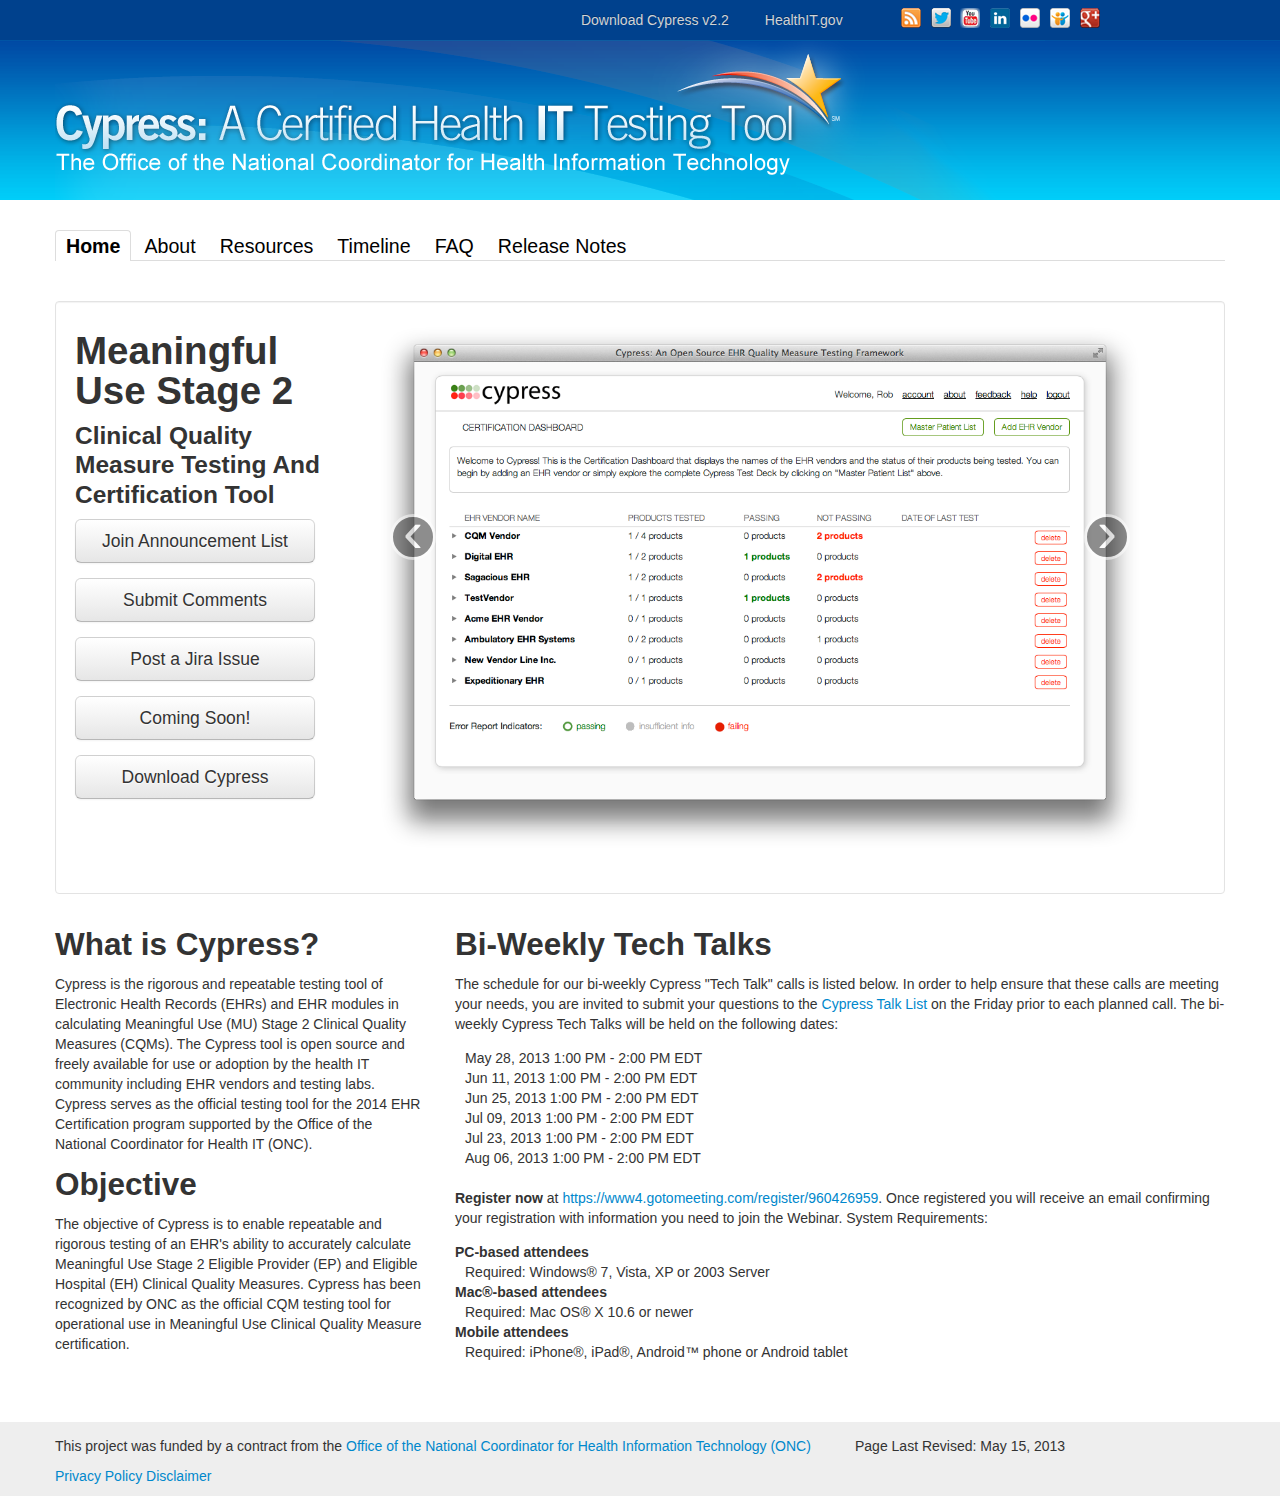
==== commit abf1d1bd: "updated 'submit comments'" ====
--- a/index.html
+++ b/index.html
@@ -93,7 +93,7 @@
 								 <a href="https://groups.google.com/group/project-cypress-announcements/subscribe" class="btn btn-large ">Join Announcement List</a>
 							</p>
 							<p class="tagline">
-								 <a href="contact.html" class="btn btn-large">Contact</a>
+								 <a href="contact.html" class="btn btn-large">Submit Comments</a>
 							</p>
 							<p class="tagline">
 								 <a href="https://cqm-issue-tracker.atlassian.net/secure/Dashboard.jspa" class="btn btn-large">Post a Jira Issue</a>
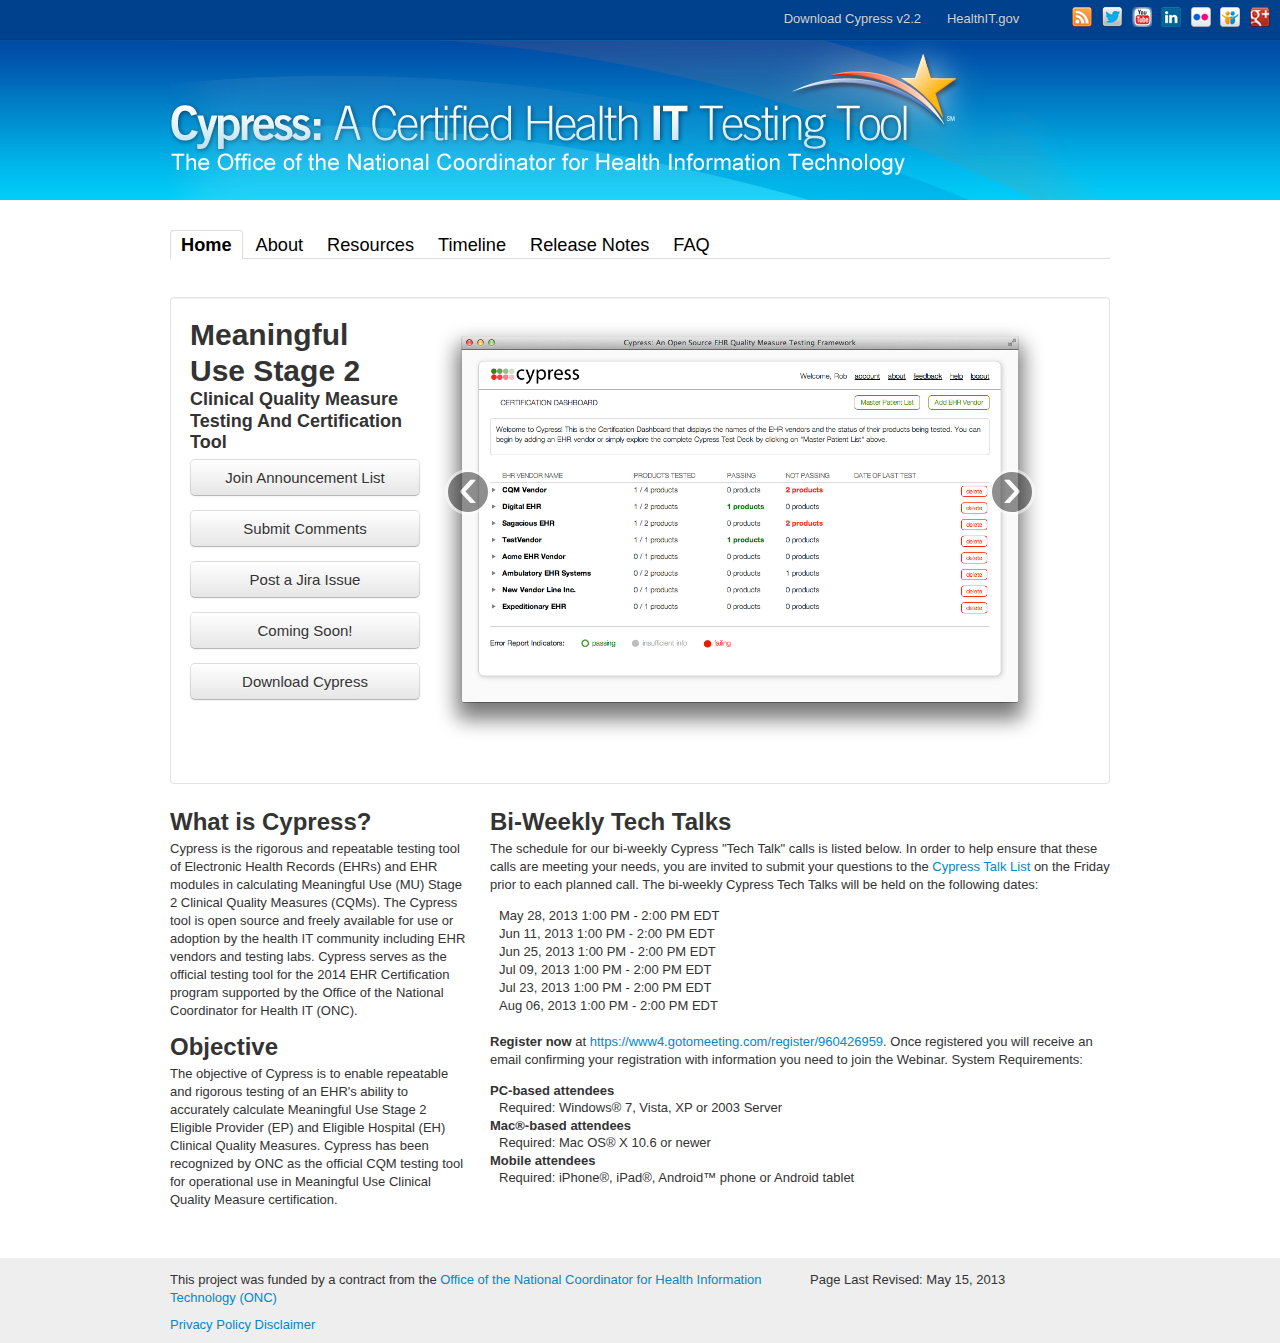
==== commit e312c40f: "updated side bars and spacing" ====
--- a/index.html
+++ b/index.html
@@ -75,8 +75,8 @@
 							<li><a href="about.html">About</a></li>
 							<li><a href="resources.html">Resources</a></li>
 							<li><a href="timeline.html">Timeline</a></li>
+							<li><a href="Release.html">Release Notes</a></li>
 							<li><a href="faq.html">FAQ</a></li>
-							<li><a href="Release.html">Release Notes</a></li>
 						</ul>
 					</div>
 				</div>
--- a/css/master.css
+++ b/css/master.css
@@ -1,3 +1,5 @@
+@import url(/../bootstrap/css/bootstrap.css);
+@import url(/../bootstrap/css/bootstrap.min.css);
 /*
  * Bootstrap v2.0.4
  *
@@ -110,5421 +112,6 @@
 textarea {
   overflow: auto;
   vertical-align: top; }
-
-body {
-  margin: 0;
-  font-family: "Helvetica Neue", Helvetica, Arial, sans-serif;
-  font-size: 14px;
-  line-height: 20px;
-  color: #333333;
-  background-color: white; }
-
-a {
-  color: #0088cc;
-  text-decoration: none; }
-
-a:hover {
-  color: #005580;
-  text-decoration: underline; }
-
-.img-rounded {
-  -webkit-border-radius: 6px;
-  -moz-border-radius: 6px;
-  border-radius: 6px; }
-
-.img-polaroid {
-  padding: 4px;
-  background-color: #fff;
-  border: 1px solid #ccc;
-  border: 1px solid rgba(0, 0, 0, 0.2);
-  -webkit-box-shadow: 0 1px 3px rgba(0, 0, 0, 0.1);
-  -moz-box-shadow: 0 1px 3px rgba(0, 0, 0, 0.1);
-  box-shadow: 0 1px 3px rgba(0, 0, 0, 0.1); }
-
-.img-circle {
-  -webkit-border-radius: 500px;
-  -moz-border-radius: 500px;
-  border-radius: 500px; }
-
-.row {
-  margin-left: -20px;
-  *zoom: 1; }
-  .row:before, .row:after {
-    display: table;
-    content: "";
-    line-height: 0; }
-  .row:after {
-    clear: both; }
-
-[class*="span"] {
-  float: left;
-  min-height: 1px;
-  margin-left: 20px; }
-
-.container,
-.navbar-static-top .container,
-.navbar-fixed-top .container,
-.navbar-fixed-bottom .container {
-  width: 940px; }
-
-.span12 {
-  width: 940px; }
-
-.span11 {
-  width: 860px; }
-
-.span10 {
-  width: 780px; }
-
-.span9 {
-  width: 700px; }
-
-.span8 {
-  width: 620px; }
-
-.span7 {
-  width: 540px; }
-
-.span6 {
-  width: 460px; }
-
-.span5 {
-  width: 380px; }
-
-.span4 {
-  width: 300px; }
-
-.span3 {
-  width: 220px; }
-
-.span2 {
-  width: 140px; }
-
-.span1 {
-  width: 60px; }
-
-.offset12 {
-  margin-left: 980px; }
-
-.offset11 {
-  margin-left: 900px; }
-
-.offset10 {
-  margin-left: 820px; }
-
-.offset9 {
-  margin-left: 740px; }
-
-.offset8 {
-  margin-left: 660px; }
-
-.offset7 {
-  margin-left: 580px; }
-
-.offset6 {
-  margin-left: 500px; }
-
-.offset5 {
-  margin-left: 420px; }
-
-.offset4 {
-  margin-left: 340px; }
-
-.offset3 {
-  margin-left: 260px; }
-
-.offset2 {
-  margin-left: 180px; }
-
-.offset1 {
-  margin-left: 100px; }
-
-.row-fluid {
-  width: 100%;
-  *zoom: 1; }
-  .row-fluid:before, .row-fluid:after {
-    display: table;
-    content: "";
-    line-height: 0; }
-  .row-fluid:after {
-    clear: both; }
-  .row-fluid [class*="span"] {
-    display: block;
-    width: 100%;
-    min-height: 30px;
-    -webkit-box-sizing: border-box;
-    -moz-box-sizing: border-box;
-    box-sizing: border-box;
-    float: left;
-    margin-left: 2.12766%;
-    *margin-left: 2.07447%; }
-  .row-fluid [class*="span"]:first-child {
-    margin-left: 0; }
-  .row-fluid .controls-row [class*="span"] + [class*="span"] {
-    margin-left: 2.12766%; }
-  .row-fluid .span12 {
-    width: 100%;
-    *width: 99.94681%; }
-  .row-fluid .span11 {
-    width: 91.48936%;
-    *width: 91.43617%; }
-  .row-fluid .span10 {
-    width: 82.97872%;
-    *width: 82.92553%; }
-  .row-fluid .span9 {
-    width: 74.46809%;
-    *width: 74.41489%; }
-  .row-fluid .span8 {
-    width: 65.95745%;
-    *width: 65.90426%; }
-  .row-fluid .span7 {
-    width: 57.44681%;
-    *width: 57.39362%; }
-  .row-fluid .span6 {
-    width: 48.93617%;
-    *width: 48.88298%; }
-  .row-fluid .span5 {
-    width: 40.42553%;
-    *width: 40.37234%; }
-  .row-fluid .span4 {
-    width: 31.91489%;
-    *width: 31.8617%; }
-  .row-fluid .span3 {
-    width: 23.40426%;
-    *width: 23.35106%; }
-  .row-fluid .span2 {
-    width: 14.89362%;
-    *width: 14.84043%; }
-  .row-fluid .span1 {
-    width: 6.38298%;
-    *width: 6.32979%; }
-  .row-fluid .offset12 {
-    margin-left: 104.25532%;
-    *margin-left: 104.14894%; }
-  .row-fluid .offset12:first-child {
-    margin-left: 102.12766%;
-    *margin-left: 102.02128%; }
-  .row-fluid .offset11 {
-    margin-left: 95.74468%;
-    *margin-left: 95.6383%; }
-  .row-fluid .offset11:first-child {
-    margin-left: 93.61702%;
-    *margin-left: 93.51064%; }
-  .row-fluid .offset10 {
-    margin-left: 87.23404%;
-    *margin-left: 87.12766%; }
-  .row-fluid .offset10:first-child {
-    margin-left: 85.10638%;
-    *margin-left: 85.0%; }
-  .row-fluid .offset9 {
-    margin-left: 78.7234%;
-    *margin-left: 78.61702%; }
-  .row-fluid .offset9:first-child {
-    margin-left: 76.59574%;
-    *margin-left: 76.48936%; }
-  .row-fluid .offset8 {
-    margin-left: 70.21277%;
-    *margin-left: 70.10638%; }
-  .row-fluid .offset8:first-child {
-    margin-left: 68.08511%;
-    *margin-left: 67.97872%; }
-  .row-fluid .offset7 {
-    margin-left: 61.70213%;
-    *margin-left: 61.59574%; }
-  .row-fluid .offset7:first-child {
-    margin-left: 59.57447%;
-    *margin-left: 59.46809%; }
-  .row-fluid .offset6 {
-    margin-left: 53.19149%;
-    *margin-left: 53.08511%; }
-  .row-fluid .offset6:first-child {
-    margin-left: 51.06383%;
-    *margin-left: 50.95745%; }
-  .row-fluid .offset5 {
-    margin-left: 44.68085%;
-    *margin-left: 44.57447%; }
-  .row-fluid .offset5:first-child {
-    margin-left: 42.55319%;
-    *margin-left: 42.44681%; }
-  .row-fluid .offset4 {
-    margin-left: 36.17021%;
-    *margin-left: 36.06383%; }
-  .row-fluid .offset4:first-child {
-    margin-left: 34.04255%;
-    *margin-left: 33.93617%; }
-  .row-fluid .offset3 {
-    margin-left: 27.65957%;
-    *margin-left: 27.55319%; }
-  .row-fluid .offset3:first-child {
-    margin-left: 25.53191%;
-    *margin-left: 25.42553%; }
-  .row-fluid .offset2 {
-    margin-left: 19.14894%;
-    *margin-left: 19.04255%; }
-  .row-fluid .offset2:first-child {
-    margin-left: 17.02128%;
-    *margin-left: 16.91489%; }
-  .row-fluid .offset1 {
-    margin-left: 10.6383%;
-    *margin-left: 10.53191%; }
-  .row-fluid .offset1:first-child {
-    margin-left: 8.51064%;
-    *margin-left: 8.40426%; }
-
-[class*="span"].hide,
-.row-fluid [class*="span"].hide {
-  display: none; }
-
-[class*="span"].pull-right,
-.row-fluid [class*="span"].pull-right {
-  float: right; }
-
-.container {
-  margin-right: auto;
-  margin-left: auto;
-  *zoom: 1; }
-  .container:before, .container:after {
-    display: table;
-    content: "";
-    line-height: 0; }
-  .container:after {
-    clear: both; }
-
-.container-fluid {
-  padding-right: 20px;
-  padding-left: 20px;
-  *zoom: 1; }
-  .container-fluid:before, .container-fluid:after {
-    display: table;
-    content: "";
-    line-height: 0; }
-  .container-fluid:after {
-    clear: both; }
-
-/*
- * Bootstrap Responsive v2.2.1
- *
- * Copyright 2012 Twitter, Inc
- * Licensed under the Apache License v2.0
- * http://www.apache.org/licenses/LICENSE-2.0
- *
- * Designed and built with all the love in the world @twitter by @mdo and @fat.
- */
-.clearfix {
-  *zoom: 1; }
-  .clearfix:before, .clearfix:after {
-    display: table;
-    content: "";
-    line-height: 0; }
-  .clearfix:after {
-    clear: both; }
-
-.hide-text {
-  font: 0/0 a;
-  color: transparent;
-  text-shadow: none;
-  background-color: transparent;
-  border: 0; }
-
-.input-block-level {
-  display: block;
-  width: 100%;
-  min-height: 30px;
-  -webkit-box-sizing: border-box;
-  -moz-box-sizing: border-box;
-  box-sizing: border-box; }
-
-.hidden {
-  display: none;
-  visibility: hidden; }
-
-.visible-phone {
-  display: none !important; }
-
-.visible-tablet {
-  display: none !important; }
-
-.hidden-desktop {
-  display: none !important; }
-
-.visible-desktop {
-  display: inherit !important; }
-
-@media (min-width: 768px) and (max-width: 979px) {
-  .hidden-desktop {
-    display: inherit !important; }
-
-  .visible-desktop {
-    display: none !important; }
-
-  .visible-tablet {
-    display: inherit !important; }
-
-  .hidden-tablet {
-    display: none !important; } }
-@media (max-width: 767px) {
-  .hidden-desktop {
-    display: inherit !important; }
-
-  .visible-desktop {
-    display: none !important; }
-
-  .visible-phone {
-    display: inherit !important; }
-
-  .hidden-phone {
-    display: none !important; } }
-@media (min-width: 1200px) {
-  .row {
-    margin-left: -30px;
-    *zoom: 1; }
-    .row:before, .row:after {
-      display: table;
-      content: "";
-      line-height: 0; }
-    .row:after {
-      clear: both; }
-
-  [class*="span"] {
-    float: left;
-    min-height: 1px;
-    margin-left: 30px; }
-
-  .container,
-  .navbar-static-top .container,
-  .navbar-fixed-top .container,
-  .navbar-fixed-bottom .container {
-    width: 1170px; }
-
-  .span12 {
-    width: 1170px; }
-
-  .span11 {
-    width: 1070px; }
-
-  .span10 {
-    width: 970px; }
-
-  .span9 {
-    width: 870px; }
-
-  .span8 {
-    width: 770px; }
-
-  .span7 {
-    width: 670px; }
-
-  .span6 {
-    width: 570px; }
-
-  .span5 {
-    width: 470px; }
-
-  .span4 {
-    width: 370px; }
-
-  .span3 {
-    width: 270px; }
-
-  .span2 {
-    width: 170px; }
-
-  .span1 {
-    width: 70px; }
-
-  .offset12 {
-    margin-left: 1230px; }
-
-  .offset11 {
-    margin-left: 1130px; }
-
-  .offset10 {
-    margin-left: 1030px; }
-
-  .offset9 {
-    margin-left: 930px; }
-
-  .offset8 {
-    margin-left: 830px; }
-
-  .offset7 {
-    margin-left: 730px; }
-
-  .offset6 {
-    margin-left: 630px; }
-
-  .offset5 {
-    margin-left: 530px; }
-
-  .offset4 {
-    margin-left: 430px; }
-
-  .offset3 {
-    margin-left: 330px; }
-
-  .offset2 {
-    margin-left: 230px; }
-
-  .offset1 {
-    margin-left: 130px; }
-
-  .row-fluid {
-    width: 100%;
-    *zoom: 1; }
-    .row-fluid:before, .row-fluid:after {
-      display: table;
-      content: "";
-      line-height: 0; }
-    .row-fluid:after {
-      clear: both; }
-    .row-fluid [class*="span"] {
-      display: block;
-      width: 100%;
-      min-height: 30px;
-      -webkit-box-sizing: border-box;
-      -moz-box-sizing: border-box;
-      box-sizing: border-box;
-      float: left;
-      margin-left: 2.5641%;
-      *margin-left: 2.51091%; }
-    .row-fluid [class*="span"]:first-child {
-      margin-left: 0; }
-    .row-fluid .controls-row [class*="span"] + [class*="span"] {
-      margin-left: 2.5641%; }
-    .row-fluid .span12 {
-      width: 100%;
-      *width: 99.94681%; }
-    .row-fluid .span11 {
-      width: 91.45299%;
-      *width: 91.3998%; }
-    .row-fluid .span10 {
-      width: 82.90598%;
-      *width: 82.85279%; }
-    .row-fluid .span9 {
-      width: 74.35897%;
-      *width: 74.30578%; }
-    .row-fluid .span8 {
-      width: 65.81197%;
-      *width: 65.75877%; }
-    .row-fluid .span7 {
-      width: 57.26496%;
-      *width: 57.21177%; }
-    .row-fluid .span6 {
-      width: 48.71795%;
-      *width: 48.66476%; }
-    .row-fluid .span5 {
-      width: 40.17094%;
-      *width: 40.11775%; }
-    .row-fluid .span4 {
-      width: 31.62393%;
-      *width: 31.57074%; }
-    .row-fluid .span3 {
-      width: 23.07692%;
-      *width: 23.02373%; }
-    .row-fluid .span2 {
-      width: 14.52991%;
-      *width: 14.47672%; }
-    .row-fluid .span1 {
-      width: 5.98291%;
-      *width: 5.92971%; }
-    .row-fluid .offset12 {
-      margin-left: 105.12821%;
-      *margin-left: 105.02182%; }
-    .row-fluid .offset12:first-child {
-      margin-left: 102.5641%;
-      *margin-left: 102.45772%; }
-    .row-fluid .offset11 {
-      margin-left: 96.5812%;
-      *margin-left: 96.47481%; }
-    .row-fluid .offset11:first-child {
-      margin-left: 94.01709%;
-      *margin-left: 93.91071%; }
-    .row-fluid .offset10 {
-      margin-left: 88.03419%;
-      *margin-left: 87.92781%; }
-    .row-fluid .offset10:first-child {
-      margin-left: 85.47009%;
-      *margin-left: 85.3637%; }
-    .row-fluid .offset9 {
-      margin-left: 79.48718%;
-      *margin-left: 79.3808%; }
-    .row-fluid .offset9:first-child {
-      margin-left: 76.92308%;
-      *margin-left: 76.81669%; }
-    .row-fluid .offset8 {
-      margin-left: 70.94017%;
-      *margin-left: 70.83379%; }
-    .row-fluid .offset8:first-child {
-      margin-left: 68.37607%;
-      *margin-left: 68.26969%; }
-    .row-fluid .offset7 {
-      margin-left: 62.39316%;
-      *margin-left: 62.28678%; }
-    .row-fluid .offset7:first-child {
-      margin-left: 59.82906%;
-      *margin-left: 59.72268%; }
-    .row-fluid .offset6 {
-      margin-left: 53.84615%;
-      *margin-left: 53.73977%; }
-    .row-fluid .offset6:first-child {
-      margin-left: 51.28205%;
-      *margin-left: 51.17567%; }
-    .row-fluid .offset5 {
-      margin-left: 45.29915%;
-      *margin-left: 45.19276%; }
-    .row-fluid .offset5:first-child {
-      margin-left: 42.73504%;
-      *margin-left: 42.62866%; }
-    .row-fluid .offset4 {
-      margin-left: 36.75214%;
-      *margin-left: 36.64575%; }
-    .row-fluid .offset4:first-child {
-      margin-left: 34.18803%;
-      *margin-left: 34.08165%; }
-    .row-fluid .offset3 {
-      margin-left: 28.20513%;
-      *margin-left: 28.09875%; }
-    .row-fluid .offset3:first-child {
-      margin-left: 25.64103%;
-      *margin-left: 25.53464%; }
-    .row-fluid .offset2 {
-      margin-left: 19.65812%;
-      *margin-left: 19.55174%; }
-    .row-fluid .offset2:first-child {
-      margin-left: 17.09402%;
-      *margin-left: 16.98763%; }
-    .row-fluid .offset1 {
-      margin-left: 11.11111%;
-      *margin-left: 11.00473%; }
-    .row-fluid .offset1:first-child {
-      margin-left: 8.54701%;
-      *margin-left: 8.44063%; }
-
-  input,
-  textarea,
-  .uneditable-input {
-    margin-left: 0; }
-
-  .controls-row [class*="span"] + [class*="span"] {
-    margin-left: 30px; }
-
-  input.span12,
-  textarea.span12,
-  .uneditable-input.span12 {
-    width: 1156px; }
-
-  input.span11,
-  textarea.span11,
-  .uneditable-input.span11 {
-    width: 1056px; }
-
-  input.span10,
-  textarea.span10,
-  .uneditable-input.span10 {
-    width: 956px; }
-
-  input.span9,
-  textarea.span9,
-  .uneditable-input.span9 {
-    width: 856px; }
-
-  input.span8,
-  textarea.span8,
-  .uneditable-input.span8 {
-    width: 756px; }
-
-  input.span7,
-  textarea.span7,
-  .uneditable-input.span7 {
-    width: 656px; }
-
-  input.span6,
-  textarea.span6,
-  .uneditable-input.span6 {
-    width: 556px; }
-
-  input.span5,
-  textarea.span5,
-  .uneditable-input.span5 {
-    width: 456px; }
-
-  input.span4,
-  textarea.span4,
-  .uneditable-input.span4 {
-    width: 356px; }
-
-  input.span3,
-  textarea.span3,
-  .uneditable-input.span3 {
-    width: 256px; }
-
-  input.span2,
-  textarea.span2,
-  .uneditable-input.span2 {
-    width: 156px; }
-
-  input.span1,
-  textarea.span1,
-  .uneditable-input.span1 {
-    width: 56px; }
-
-  .thumbnails {
-    margin-left: -30px; }
-
-  .thumbnails > li {
-    margin-left: 30px; }
-
-  .row-fluid .thumbnails {
-    margin-left: 0; } }
-@media (min-width: 768px) and (max-width: 979px) {
-  .row {
-    margin-left: -20px;
-    *zoom: 1; }
-    .row:before, .row:after {
-      display: table;
-      content: "";
-      line-height: 0; }
-    .row:after {
-      clear: both; }
-
-  [class*="span"] {
-    float: left;
-    min-height: 1px;
-    margin-left: 20px; }
-
-  .container,
-  .navbar-static-top .container,
-  .navbar-fixed-top .container,
-  .navbar-fixed-bottom .container {
-    width: 724px; }
-
-  .span12 {
-    width: 724px; }
-
-  .span11 {
-    width: 662px; }
-
-  .span10 {
-    width: 600px; }
-
-  .span9 {
-    width: 538px; }
-
-  .span8 {
-    width: 476px; }
-
-  .span7 {
-    width: 414px; }
-
-  .span6 {
-    width: 352px; }
-
-  .span5 {
-    width: 290px; }
-
-  .span4 {
-    width: 228px; }
-
-  .span3 {
-    width: 166px; }
-
-  .span2 {
-    width: 104px; }
-
-  .span1 {
-    width: 42px; }
-
-  .offset12 {
-    margin-left: 764px; }
-
-  .offset11 {
-    margin-left: 702px; }
-
-  .offset10 {
-    margin-left: 640px; }
-
-  .offset9 {
-    margin-left: 578px; }
-
-  .offset8 {
-    margin-left: 516px; }
-
-  .offset7 {
-    margin-left: 454px; }
-
-  .offset6 {
-    margin-left: 392px; }
-
-  .offset5 {
-    margin-left: 330px; }
-
-  .offset4 {
-    margin-left: 268px; }
-
-  .offset3 {
-    margin-left: 206px; }
-
-  .offset2 {
-    margin-left: 144px; }
-
-  .offset1 {
-    margin-left: 82px; }
-
-  .row-fluid {
-    width: 100%;
-    *zoom: 1; }
-    .row-fluid:before, .row-fluid:after {
-      display: table;
-      content: "";
-      line-height: 0; }
-    .row-fluid:after {
-      clear: both; }
-    .row-fluid [class*="span"] {
-      display: block;
-      width: 100%;
-      min-height: 30px;
-      -webkit-box-sizing: border-box;
-      -moz-box-sizing: border-box;
-      box-sizing: border-box;
-      float: left;
-      margin-left: 2.76243%;
-      *margin-left: 2.70924%; }
-    .row-fluid [class*="span"]:first-child {
-      margin-left: 0; }
-    .row-fluid .controls-row [class*="span"] + [class*="span"] {
-      margin-left: 2.76243%; }
-    .row-fluid .span12 {
-      width: 100%;
-      *width: 99.94681%; }
-    .row-fluid .span11 {
-      width: 91.43646%;
-      *width: 91.38327%; }
-    .row-fluid .span10 {
-      width: 82.87293%;
-      *width: 82.81974%; }
-    .row-fluid .span9 {
-      width: 74.30939%;
-      *width: 74.2562%; }
-    .row-fluid .span8 {
-      width: 65.74586%;
-      *width: 65.69266%; }
-    .row-fluid .span7 {
-      width: 57.18232%;
-      *width: 57.12913%; }
-    .row-fluid .span6 {
-      width: 48.61878%;
-      *width: 48.56559%; }
-    .row-fluid .span5 {
-      width: 40.05525%;
-      *width: 40.00206%; }
-    .row-fluid .span4 {
-      width: 31.49171%;
-      *width: 31.43852%; }
-    .row-fluid .span3 {
-      width: 22.92818%;
-      *width: 22.87499%; }
-    .row-fluid .span2 {
-      width: 14.36464%;
-      *width: 14.31145%; }
-    .row-fluid .span1 {
-      width: 5.8011%;
-      *width: 5.74791%; }
-    .row-fluid .offset12 {
-      margin-left: 105.52486%;
-      *margin-left: 105.41848%; }
-    .row-fluid .offset12:first-child {
-      margin-left: 102.76243%;
-      *margin-left: 102.65605%; }
-    .row-fluid .offset11 {
-      margin-left: 96.96133%;
-      *margin-left: 96.85494%; }
-    .row-fluid .offset11:first-child {
-      margin-left: 94.1989%;
-      *margin-left: 94.09251%; }
-    .row-fluid .offset10 {
-      margin-left: 88.39779%;
-      *margin-left: 88.29141%; }
-    .row-fluid .offset10:first-child {
-      margin-left: 85.63536%;
-      *margin-left: 85.52898%; }
-    .row-fluid .offset9 {
-      margin-left: 79.83425%;
-      *margin-left: 79.72787%; }
-    .row-fluid .offset9:first-child {
-      margin-left: 77.07182%;
-      *margin-left: 76.96544%; }
-    .row-fluid .offset8 {
-      margin-left: 71.27072%;
-      *margin-left: 71.16434%; }
-    .row-fluid .offset8:first-child {
-      margin-left: 68.50829%;
-      *margin-left: 68.4019%; }
-    .row-fluid .offset7 {
-      margin-left: 62.70718%;
-      *margin-left: 62.6008%; }
-    .row-fluid .offset7:first-child {
-      margin-left: 59.94475%;
-      *margin-left: 59.83837%; }
-    .row-fluid .offset6 {
-      margin-left: 54.14365%;
-      *margin-left: 54.03726%; }
-    .row-fluid .offset6:first-child {
-      margin-left: 51.38122%;
-      *margin-left: 51.27483%; }
-    .row-fluid .offset5 {
-      margin-left: 45.58011%;
-      *margin-left: 45.47373%; }
-    .row-fluid .offset5:first-child {
-      margin-left: 42.81768%;
-      *margin-left: 42.7113%; }
-    .row-fluid .offset4 {
-      margin-left: 37.01657%;
-      *margin-left: 36.91019%; }
-    .row-fluid .offset4:first-child {
-      margin-left: 34.25414%;
-      *margin-left: 34.14776%; }
-    .row-fluid .offset3 {
-      margin-left: 28.45304%;
-      *margin-left: 28.34666%; }
-    .row-fluid .offset3:first-child {
-      margin-left: 25.69061%;
-      *margin-left: 25.58422%; }
-    .row-fluid .offset2 {
-      margin-left: 19.8895%;
-      *margin-left: 19.78312%; }
-    .row-fluid .offset2:first-child {
-      margin-left: 17.12707%;
-      *margin-left: 17.02069%; }
-    .row-fluid .offset1 {
-      margin-left: 11.32597%;
-      *margin-left: 11.21958%; }
-    .row-fluid .offset1:first-child {
-      margin-left: 8.56354%;
-      *margin-left: 8.45715%; }
-
-  input,
-  textarea,
-  .uneditable-input {
-    margin-left: 0; }
-
-  .controls-row [class*="span"] + [class*="span"] {
-    margin-left: 20px; }
-
-  input.span12,
-  textarea.span12,
-  .uneditable-input.span12 {
-    width: 710px; }
-
-  input.span11,
-  textarea.span11,
-  .uneditable-input.span11 {
-    width: 648px; }
-
-  input.span10,
-  textarea.span10,
-  .uneditable-input.span10 {
-    width: 586px; }
-
-  input.span9,
-  textarea.span9,
-  .uneditable-input.span9 {
-    width: 524px; }
-
-  input.span8,
-  textarea.span8,
-  .uneditable-input.span8 {
-    width: 462px; }
-
-  input.span7,
-  textarea.span7,
-  .uneditable-input.span7 {
-    width: 400px; }
-
-  input.span6,
-  textarea.span6,
-  .uneditable-input.span6 {
-    width: 338px; }
-
-  input.span5,
-  textarea.span5,
-  .uneditable-input.span5 {
-    width: 276px; }
-
-  input.span4,
-  textarea.span4,
-  .uneditable-input.span4 {
-    width: 214px; }
-
-  input.span3,
-  textarea.span3,
-  .uneditable-input.span3 {
-    width: 152px; }
-
-  input.span2,
-  textarea.span2,
-  .uneditable-input.span2 {
-    width: 90px; }
-
-  input.span1,
-  textarea.span1,
-  .uneditable-input.span1 {
-    width: 28px; } }
-@media (max-width: 767px) {
-  body {
-    padding-left: 20px;
-    padding-right: 20px; }
-
-  .navbar-fixed-top,
-  .navbar-fixed-bottom,
-  .navbar-static-top {
-    margin-left: -20px;
-    margin-right: -20px; }
-
-  .container-fluid {
-    padding: 0; }
-
-  .dl-horizontal dt {
-    float: none;
-    clear: none;
-    width: auto;
-    text-align: left; }
-  .dl-horizontal dd {
-    margin-left: 0; }
-
-  .container {
-    width: auto; }
-
-  .row-fluid {
-    width: 100%; }
-
-  .row,
-  .thumbnails {
-    margin-left: 0; }
-
-  .thumbnails > li {
-    float: none;
-    margin-left: 0; }
-
-  [class*="span"],
-  .uneditable-input[class*="span"],
-  .row-fluid [class*="span"] {
-    float: none;
-    display: block;
-    width: 100%;
-    margin-left: 0;
-    -webkit-box-sizing: border-box;
-    -moz-box-sizing: border-box;
-    box-sizing: border-box; }
-
-  .span12,
-  .row-fluid .span12 {
-    width: 100%;
-    -webkit-box-sizing: border-box;
-    -moz-box-sizing: border-box;
-    box-sizing: border-box; }
-
-  .row-fluid [class*="offset"]:first-child {
-    margin-left: 0; }
-
-  .input-large,
-  .input-xlarge,
-  .input-xxlarge,
-  input[class*="span"],
-  select[class*="span"],
-  textarea[class*="span"],
-  .uneditable-input {
-    display: block;
-    width: 100%;
-    min-height: 30px;
-    -webkit-box-sizing: border-box;
-    -moz-box-sizing: border-box;
-    box-sizing: border-box; }
-
-  .input-prepend input,
-  .input-append input,
-  .input-prepend input[class*="span"],
-  .input-append input[class*="span"] {
-    display: inline-block;
-    width: auto; }
-
-  .controls-row [class*="span"] + [class*="span"] {
-    margin-left: 0; }
-
-  .modal {
-    position: fixed;
-    top: 20px;
-    left: 20px;
-    right: 20px;
-    width: auto;
-    margin: 0; }
-    .modal.fade {
-      top: -100px; }
-    .modal.fade.in {
-      top: 20px; } }
-@media (max-width: 480px) {
-  .nav-collapse {
-    -webkit-transform: translate3d(0, 0, 0); }
-
-  .page-header h1 small {
-    display: block;
-    line-height: 20px; }
-
-  input[type="checkbox"],
-  input[type="radio"] {
-    border: 1px solid #ccc; }
-
-  .form-horizontal .control-label {
-    float: none;
-    width: auto;
-    padding-top: 0;
-    text-align: left; }
-  .form-horizontal .controls {
-    margin-left: 0; }
-  .form-horizontal .control-list {
-    padding-top: 0; }
-  .form-horizontal .form-actions {
-    padding-left: 10px;
-    padding-right: 10px; }
-
-  .media .pull-left,
-  .media .pull-right {
-    float: none;
-    display: block;
-    margin-bottom: 10px; }
-
-  .media-object {
-    margin-right: 0;
-    margin-left: 0; }
-
-  .modal {
-    top: 10px;
-    left: 10px;
-    right: 10px; }
-
-  .modal-header .close {
-    padding: 10px;
-    margin: -10px; }
-
-  .carousel-caption {
-    position: static; } }
-@media (max-width: 979px) {
-  body {
-    padding-top: 0; }
-
-  .navbar-fixed-top,
-  .navbar-fixed-bottom {
-    position: static; }
-
-  .navbar-fixed-top {
-    margin-bottom: 20px; }
-
-  .navbar-fixed-bottom {
-    margin-top: 20px; }
-
-  .navbar-fixed-top .navbar-inner,
-  .navbar-fixed-bottom .navbar-inner {
-    padding: 5px; }
-
-  .navbar .container {
-    width: auto;
-    padding: 0; }
-
-  .navbar .brand {
-    padding-left: 10px;
-    padding-right: 10px;
-    margin: 0 0 0 -5px; }
-
-  .nav-collapse {
-    clear: both; }
-
-  .nav-collapse .nav {
-    float: none;
-    margin: 0 0 10px; }
-
-  .nav-collapse .nav > li {
-    float: none; }
-
-  .nav-collapse .nav > li > a {
-    margin-bottom: 2px; }
-
-  .nav-collapse .nav > .divider-vertical {
-    display: none; }
-
-  .nav-collapse .nav .nav-header {
-    color: #777777;
-    text-shadow: none; }
-
-  .nav-collapse .nav > li > a,
-  .nav-collapse .dropdown-menu a {
-    padding: 9px 15px;
-    font-weight: bold;
-    color: #777777;
-    -webkit-border-radius: 3px;
-    -moz-border-radius: 3px;
-    border-radius: 3px; }
-
-  .nav-collapse .btn {
-    padding: 4px 10px 4px;
-    font-weight: normal;
-    -webkit-border-radius: 4px;
-    -moz-border-radius: 4px;
-    border-radius: 4px; }
-
-  .nav-collapse .dropdown-menu li + li a {
-    margin-bottom: 2px; }
-
-  .nav-collapse .nav > li > a:hover,
-  .nav-collapse .dropdown-menu a:hover {
-    background-color: #f2f2f2; }
-
-  .navbar-inverse .nav-collapse .nav > li > a,
-  .navbar-inverse .nav-collapse .dropdown-menu a {
-    color: #999999; }
-
-  .navbar-inverse .nav-collapse .nav > li > a:hover,
-  .navbar-inverse .nav-collapse .dropdown-menu a:hover {
-    background-color: #111111; }
-
-  .nav-collapse.in .btn-group {
-    margin-top: 5px;
-    padding: 0; }
-
-  .nav-collapse .dropdown-menu {
-    position: static;
-    top: auto;
-    left: auto;
-    float: none;
-    display: none;
-    max-width: none;
-    margin: 0 15px;
-    padding: 0;
-    background-color: transparent;
-    border: none;
-    -webkit-border-radius: 0;
-    -moz-border-radius: 0;
-    border-radius: 0;
-    -webkit-box-shadow: none;
-    -moz-box-shadow: none;
-    box-shadow: none; }
-
-  .nav-collapse .open > .dropdown-menu {
-    display: block; }
-
-  .nav-collapse .dropdown-menu:before,
-  .nav-collapse .dropdown-menu:after {
-    display: none; }
-
-  .nav-collapse .dropdown-menu .divider {
-    display: none; }
-
-  .nav-collapse .nav > li > .dropdown-menu:before, .nav-collapse .nav > li > .dropdown-menu:after {
-    display: none; }
-
-  .nav-collapse .navbar-form,
-  .nav-collapse .navbar-search {
-    float: none;
-    padding: 10px 15px;
-    margin: 10px 0;
-    border-top: 1px solid #f2f2f2;
-    border-bottom: 1px solid #f2f2f2;
-    -webkit-box-shadow: inset 0 1px 0 rgba(255, 255, 255, 0.1), 0 1px 0 rgba(255, 255, 255, 0.1);
-    -moz-box-shadow: inset 0 1px 0 rgba(255, 255, 255, 0.1), 0 1px 0 rgba(255, 255, 255, 0.1);
-    box-shadow: inset 0 1px 0 rgba(255, 255, 255, 0.1), 0 1px 0 rgba(255, 255, 255, 0.1); }
-
-  .navbar-inverse .nav-collapse .navbar-form,
-  .navbar-inverse .nav-collapse .navbar-search {
-    border-top-color: #111111;
-    border-bottom-color: #111111; }
-
-  .navbar .nav-collapse .nav.pull-right {
-    float: none;
-    margin-left: 0; }
-
-  .nav-collapse,
-  .nav-collapse.collapse {
-    overflow: hidden;
-    height: 0; }
-
-  .navbar .btn-navbar {
-    display: block; }
-
-  .navbar-static .navbar-inner {
-    padding-left: 10px;
-    padding-right: 10px; } }
-@media (min-width: 980px) {
-  .nav-collapse.collapse {
-    height: auto !important;
-    overflow: visible !important; } }
-p {
-  margin: 0 0 10px; }
-
-.lead {
-  margin-bottom: 20px;
-  font-size: 21px;
-  font-weight: 200;
-  line-height: 30px; }
-
-small {
-  font-size: 85%; }
-
-strong {
-  font-weight: bold; }
-
-em {
-  font-style: italic; }
-
-cite {
-  font-style: normal; }
-
-.muted {
-  color: #999999; }
-
-.text-warning {
-  color: #c09853; }
-
-a.text-warning:hover {
-  color: #a47e3c; }
-
-.text-error {
-  color: #b94a48; }
-
-a.text-error:hover {
-  color: #953b39; }
-
-.text-info {
-  color: #3a87ad; }
-
-a.text-info:hover {
-  color: #2d6987; }
-
-.text-success {
-  color: #468847; }
-
-a.text-success:hover {
-  color: #356635; }
-
-h1, h2, h3, h4, h5, h6 {
-  margin: 10px 0;
-  font-family: inherit;
-  font-weight: bold;
-  line-height: 20px;
-  color: inherit;
-  text-rendering: optimizelegibility; }
-  h1 small, h2 small, h3 small, h4 small, h5 small, h6 small {
-    font-weight: normal;
-    line-height: 1;
-    color: #999999; }
-
-h1,
-h2,
-h3 {
-  line-height: 40px; }
-
-h1 {
-  font-size: 38.5px; }
-
-h2 {
-  font-size: 31.5px; }
-
-h3 {
-  font-size: 24.5px; }
-
-h4 {
-  font-size: 17.5px; }
-
-h5 {
-  font-size: 14px; }
-
-h6 {
-  font-size: 11.9px; }
-
-h1 small {
-  font-size: 24.5px; }
-
-h2 small {
-  font-size: 17.5px; }
-
-h3 small {
-  font-size: 14px; }
-
-h4 small {
-  font-size: 14px; }
-
-.page-header {
-  padding-bottom: 9px;
-  margin: 20px 0 30px;
-  border-bottom: 1px solid #eeeeee; }
-
-ul, ol {
-  padding: 0;
-  margin: 0 0 10px 25px; }
-
-ul ul,
-ul ol,
-ol ol,
-ol ul {
-  margin-bottom: 0; }
-
-li {
-  line-height: 20px; }
-
-ul.unstyled,
-ol.unstyled {
-  margin-left: 0;
-  list-style: none; }
-
-dl {
-  margin-bottom: 20px; }
-
-dt,
-dd {
-  line-height: 20px; }
-
-dt {
-  font-weight: bold; }
-
-dd {
-  margin-left: 10px; }
-
-.dl-horizontal {
-  *zoom: 1; }
-  .dl-horizontal:before, .dl-horizontal:after {
-    display: table;
-    content: "";
-    line-height: 0; }
-  .dl-horizontal:after {
-    clear: both; }
-  .dl-horizontal dt {
-    float: left;
-    width: 160px;
-    clear: left;
-    text-align: right;
-    overflow: hidden;
-    text-overflow: ellipsis;
-    white-space: nowrap; }
-  .dl-horizontal dd {
-    margin-left: 180px; }
-
-hr {
-  margin: 20px 0;
-  border: 0;
-  border-top: 1px solid #eeeeee;
-  border-bottom: 1px solid white; }
-
-abbr[title],
-abbr[data-original-title] {
-  cursor: help;
-  border-bottom: 1px dotted #999999; }
-
-abbr.initialism {
-  font-size: 90%;
-  text-transform: uppercase; }
-
-blockquote {
-  padding: 0 0 0 15px;
-  margin: 0 0 20px;
-  border-left: 5px solid #eeeeee; }
-  blockquote p {
-    margin-bottom: 0;
-    font-size: 16px;
-    font-weight: 300;
-    line-height: 25px; }
-  blockquote small {
-    display: block;
-    line-height: 20px;
-    color: #999999; }
-    blockquote small:before {
-      content: '\2014 \00A0'; }
-  blockquote.pull-right {
-    float: right;
-    padding-right: 15px;
-    padding-left: 0;
-    border-right: 5px solid #eeeeee;
-    border-left: 0; }
-    blockquote.pull-right p,
-    blockquote.pull-right small {
-      text-align: right; }
-    blockquote.pull-right small:before {
-      content: ''; }
-    blockquote.pull-right small:after {
-      content: '\00A0 \2014'; }
-
-q:before,
-q:after,
-blockquote:before,
-blockquote:after {
-  content: ""; }
-
-address {
-  display: block;
-  margin-bottom: 20px;
-  font-style: normal;
-  line-height: 20px; }
-
-code,
-pre {
-  padding: 0 3px 2px;
-  font-family: Monaco, Menlo, Consolas, "Courier New", monospace;
-  font-size: 12px;
-  color: #333333;
-  -webkit-border-radius: 3px;
-  -moz-border-radius: 3px;
-  border-radius: 3px; }
-
-code {
-  padding: 2px 4px;
-  color: #d14;
-  background-color: #f7f7f9;
-  border: 1px solid #e1e1e8; }
-
-pre {
-  display: block;
-  padding: 9.5px;
-  margin: 0 0 10px;
-  font-size: 13px;
-  line-height: 20px;
-  word-break: break-all;
-  word-wrap: break-word;
-  white-space: pre;
-  white-space: pre-wrap;
-  background-color: #f5f5f5;
-  border: 1px solid #ccc;
-  border: 1px solid rgba(0, 0, 0, 0.15);
-  -webkit-border-radius: 4px;
-  -moz-border-radius: 4px;
-  border-radius: 4px; }
-  pre.prettyprint {
-    margin-bottom: 20px; }
-  pre code {
-    padding: 0;
-    color: inherit;
-    background-color: transparent;
-    border: 0; }
-
-.pre-scrollable {
-  max-height: 340px;
-  overflow-y: scroll; }
-
-form {
-  margin: 0 0 20px; }
-
-fieldset {
-  padding: 0;
-  margin: 0;
-  border: 0; }
-
-legend {
-  display: block;
-  width: 100%;
-  padding: 0;
-  margin-bottom: 20px;
-  font-size: 21px;
-  line-height: 40px;
-  color: #333333;
-  border: 0;
-  border-bottom: 1px solid #e5e5e5; }
-  legend small {
-    font-size: 15px;
-    color: #999999; }
-
-label,
-input,
-button,
-select,
-textarea {
-  font-size: 14px;
-  font-weight: normal;
-  line-height: 20px; }
-
-input,
-button,
-select,
-textarea {
-  font-family: "Helvetica Neue", Helvetica, Arial, sans-serif; }
-
-label {
-  display: block;
-  margin-bottom: 5px; }
-
-select,
-textarea,
-input[type="text"],
-input[type="password"],
-input[type="datetime"],
-input[type="datetime-local"],
-input[type="date"],
-input[type="month"],
-input[type="time"],
-input[type="week"],
-input[type="number"],
-input[type="email"],
-input[type="url"],
-input[type="search"],
-input[type="tel"],
-input[type="color"],
-.uneditable-input {
-  display: inline-block;
-  height: 20px;
-  padding: 4px 6px;
-  margin-bottom: 10px;
-  font-size: 14px;
-  line-height: 20px;
-  color: #555555;
-  -webkit-border-radius: 4px;
-  -moz-border-radius: 4px;
-  border-radius: 4px;
-  vertical-align: middle; }
-
-input,
-textarea,
-.uneditable-input {
-  width: 206px; }
-
-textarea {
-  height: auto; }
-
-textarea,
-input[type="text"],
-input[type="password"],
-input[type="datetime"],
-input[type="datetime-local"],
-input[type="date"],
-input[type="month"],
-input[type="time"],
-input[type="week"],
-input[type="number"],
-input[type="email"],
-input[type="url"],
-input[type="search"],
-input[type="tel"],
-input[type="color"],
-.uneditable-input {
-  background-color: white;
-  border: 1px solid #cccccc;
-  -webkit-box-shadow: inset 0 1px 1px rgba(0, 0, 0, 0.075);
-  -moz-box-shadow: inset 0 1px 1px rgba(0, 0, 0, 0.075);
-  box-shadow: inset 0 1px 1px rgba(0, 0, 0, 0.075);
-  -webkit-transition: border linear 0.2s, box-shadow linear 0.2s;
-  -moz-transition: border linear 0.2s, box-shadow linear 0.2s;
-  -o-transition: border linear 0.2s, box-shadow linear 0.2s;
-  transition: border linear 0.2s, box-shadow linear 0.2s; }
-  textarea:focus,
-  input[type="text"]:focus,
-  input[type="password"]:focus,
-  input[type="datetime"]:focus,
-  input[type="datetime-local"]:focus,
-  input[type="date"]:focus,
-  input[type="month"]:focus,
-  input[type="time"]:focus,
-  input[type="week"]:focus,
-  input[type="number"]:focus,
-  input[type="email"]:focus,
-  input[type="url"]:focus,
-  input[type="search"]:focus,
-  input[type="tel"]:focus,
-  input[type="color"]:focus,
-  .uneditable-input:focus {
-    border-color: rgba(82, 168, 236, 0.8);
-    outline: 0;
-    outline: thin dotted \9;
-    /* IE6-9 */
-    -webkit-box-shadow: inset 0 1px 1px rgba(0, 0, 0, 0.075), 0 0 8px rgba(82, 168, 236, 0.6);
-    -moz-box-shadow: inset 0 1px 1px rgba(0, 0, 0, 0.075), 0 0 8px rgba(82, 168, 236, 0.6);
-    box-shadow: inset 0 1px 1px rgba(0, 0, 0, 0.075), 0 0 8px rgba(82, 168, 236, 0.6); }
-
-input[type="radio"],
-input[type="checkbox"] {
-  margin: 4px 0 0;
-  *margin-top: 0;
-  /* IE7 */
-  margin-top: 1px \9;
-  /* IE8-9 */
-  line-height: normal;
-  cursor: pointer; }
-
-input[type="file"],
-input[type="image"],
-input[type="submit"],
-input[type="reset"],
-input[type="button"],
-input[type="radio"],
-input[type="checkbox"] {
-  width: auto; }
-
-select,
-input[type="file"] {
-  height: 30px;
-  /* In IE7, the height of the select element cannot be changed by height, only font-size */
-  *margin-top: 4px;
-  /* For IE7, add top margin to align select with labels */
-  line-height: 30px; }
-
-select {
-  width: 220px;
-  border: 1px solid #cccccc;
-  background-color: white; }
-
-select[multiple],
-select[size] {
-  height: auto; }
-
-select:focus,
-input[type="file"]:focus,
-input[type="radio"]:focus,
-input[type="checkbox"]:focus {
-  outline: thin dotted #333;
-  outline: 5px auto -webkit-focus-ring-color;
-  outline-offset: -2px; }
-
-.uneditable-input,
-.uneditable-textarea {
-  color: #999999;
-  background-color: #fcfcfc;
-  border-color: #cccccc;
-  -webkit-box-shadow: inset 0 1px 2px rgba(0, 0, 0, 0.025);
-  -moz-box-shadow: inset 0 1px 2px rgba(0, 0, 0, 0.025);
-  box-shadow: inset 0 1px 2px rgba(0, 0, 0, 0.025);
-  cursor: not-allowed; }
-
-.uneditable-input {
-  overflow: hidden;
-  white-space: nowrap; }
-
-.uneditable-textarea {
-  width: auto;
-  height: auto; }
-
-input:-moz-placeholder,
-textarea:-moz-placeholder {
-  color: #999999; }
-input:-ms-input-placeholder,
-textarea:-ms-input-placeholder {
-  color: #999999; }
-input::-webkit-input-placeholder,
-textarea::-webkit-input-placeholder {
-  color: #999999; }
-
-.radio,
-.checkbox {
-  min-height: 20px;
-  padding-left: 20px; }
-
-.radio input[type="radio"],
-.checkbox input[type="checkbox"] {
-  float: left;
-  margin-left: -20px; }
-
-.controls > .radio:first-child,
-.controls > .checkbox:first-child {
-  padding-top: 5px; }
-
-.radio.inline,
-.checkbox.inline {
-  display: inline-block;
-  padding-top: 5px;
-  margin-bottom: 0;
-  vertical-align: middle; }
-
-.radio.inline + .radio.inline,
-.checkbox.inline + .checkbox.inline {
-  margin-left: 10px; }
-
-.input-mini {
-  width: 60px; }
-
-.input-small {
-  width: 90px; }
-
-.input-medium {
-  width: 150px; }
-
-.input-large {
-  width: 210px; }
-
-.input-xlarge {
-  width: 270px; }
-
-.input-xxlarge {
-  width: 530px; }
-
-input[class*="span"],
-select[class*="span"],
-textarea[class*="span"],
-.uneditable-input[class*="span"],
-.row-fluid input[class*="span"],
-.row-fluid select[class*="span"],
-.row-fluid textarea[class*="span"],
-.row-fluid .uneditable-input[class*="span"] {
-  float: none;
-  margin-left: 0; }
-
-.input-append input[class*="span"],
-.input-append .uneditable-input[class*="span"],
-.input-prepend input[class*="span"],
-.input-prepend .uneditable-input[class*="span"],
-.row-fluid input[class*="span"],
-.row-fluid select[class*="span"],
-.row-fluid textarea[class*="span"],
-.row-fluid .uneditable-input[class*="span"],
-.row-fluid .input-prepend [class*="span"],
-.row-fluid .input-append [class*="span"] {
-  display: inline-block; }
-
-input,
-textarea,
-.uneditable-input {
-  margin-left: 0; }
-
-.controls-row [class*="span"] + [class*="span"] {
-  margin-left: 20px; }
-
-input.span12,
-textarea.span12,
-.uneditable-input.span12 {
-  width: 926px; }
-
-input.span11,
-textarea.span11,
-.uneditable-input.span11 {
-  width: 846px; }
-
-input.span10,
-textarea.span10,
-.uneditable-input.span10 {
-  width: 766px; }
-
-input.span9,
-textarea.span9,
-.uneditable-input.span9 {
-  width: 686px; }
-
-input.span8,
-textarea.span8,
-.uneditable-input.span8 {
-  width: 606px; }
-
-input.span7,
-textarea.span7,
-.uneditable-input.span7 {
-  width: 526px; }
-
-input.span6,
-textarea.span6,
-.uneditable-input.span6 {
-  width: 446px; }
-
-input.span5,
-textarea.span5,
-.uneditable-input.span5 {
-  width: 366px; }
-
-input.span4,
-textarea.span4,
-.uneditable-input.span4 {
-  width: 286px; }
-
-input.span3,
-textarea.span3,
-.uneditable-input.span3 {
-  width: 206px; }
-
-input.span2,
-textarea.span2,
-.uneditable-input.span2 {
-  width: 126px; }
-
-input.span1,
-textarea.span1,
-.uneditable-input.span1 {
-  width: 46px; }
-
-.controls-row {
-  *zoom: 1; }
-  .controls-row:before, .controls-row:after {
-    display: table;
-    content: "";
-    line-height: 0; }
-  .controls-row:after {
-    clear: both; }
-
-.controls-row [class*="span"],
-.row-fluid .controls-row [class*="span"] {
-  float: left; }
-
-.controls-row .checkbox[class*="span"],
-.controls-row .radio[class*="span"] {
-  padding-top: 5px; }
-
-input[disabled],
-select[disabled],
-textarea[disabled],
-input[readonly],
-select[readonly],
-textarea[readonly] {
-  cursor: not-allowed;
-  background-color: #eeeeee; }
-
-input[type="radio"][disabled],
-input[type="checkbox"][disabled],
-input[type="radio"][readonly],
-input[type="checkbox"][readonly] {
-  background-color: transparent; }
-
-.control-group.warning > label,
-.control-group.warning .help-block,
-.control-group.warning .help-inline {
-  color: #c09853; }
-.control-group.warning .checkbox,
-.control-group.warning .radio,
-.control-group.warning input,
-.control-group.warning select,
-.control-group.warning textarea {
-  color: #c09853; }
-.control-group.warning input,
-.control-group.warning select,
-.control-group.warning textarea {
-  border-color: #c09853;
-  -webkit-box-shadow: inset 0 1px 1px rgba(0, 0, 0, 0.075);
-  -moz-box-shadow: inset 0 1px 1px rgba(0, 0, 0, 0.075);
-  box-shadow: inset 0 1px 1px rgba(0, 0, 0, 0.075); }
-  .control-group.warning input:focus,
-  .control-group.warning select:focus,
-  .control-group.warning textarea:focus {
-    border-color: #a47e3c;
-    -webkit-box-shadow: inset 0 1px 1px rgba(0, 0, 0, 0.075), 0 0 6px #dbc59e;
-    -moz-box-shadow: inset 0 1px 1px rgba(0, 0, 0, 0.075), 0 0 6px #dbc59e;
-    box-shadow: inset 0 1px 1px rgba(0, 0, 0, 0.075), 0 0 6px #dbc59e; }
-.control-group.warning .input-prepend .add-on,
-.control-group.warning .input-append .add-on {
-  color: #c09853;
-  background-color: #fcf8e3;
-  border-color: #c09853; }
-
-.control-group.error > label,
-.control-group.error .help-block,
-.control-group.error .help-inline {
-  color: #b94a48; }
-.control-group.error .checkbox,
-.control-group.error .radio,
-.control-group.error input,
-.control-group.error select,
-.control-group.error textarea {
-  color: #b94a48; }
-.control-group.error input,
-.control-group.error select,
-.control-group.error textarea {
-  border-color: #b94a48;
-  -webkit-box-shadow: inset 0 1px 1px rgba(0, 0, 0, 0.075);
-  -moz-box-shadow: inset 0 1px 1px rgba(0, 0, 0, 0.075);
-  box-shadow: inset 0 1px 1px rgba(0, 0, 0, 0.075); }
-  .control-group.error input:focus,
-  .control-group.error select:focus,
-  .control-group.error textarea:focus {
-    border-color: #953b39;
-    -webkit-box-shadow: inset 0 1px 1px rgba(0, 0, 0, 0.075), 0 0 6px #d59392;
-    -moz-box-shadow: inset 0 1px 1px rgba(0, 0, 0, 0.075), 0 0 6px #d59392;
-    box-shadow: inset 0 1px 1px rgba(0, 0, 0, 0.075), 0 0 6px #d59392; }
-.control-group.error .input-prepend .add-on,
-.control-group.error .input-append .add-on {
-  color: #b94a48;
-  background-color: #f2dede;
-  border-color: #b94a48; }
-
-.control-group.success > label,
-.control-group.success .help-block,
-.control-group.success .help-inline {
-  color: #468847; }
-.control-group.success .checkbox,
-.control-group.success .radio,
-.control-group.success input,
-.control-group.success select,
-.control-group.success textarea {
-  color: #468847; }
-.control-group.success input,
-.control-group.success select,
-.control-group.success textarea {
-  border-color: #468847;
-  -webkit-box-shadow: inset 0 1px 1px rgba(0, 0, 0, 0.075);
-  -moz-box-shadow: inset 0 1px 1px rgba(0, 0, 0, 0.075);
-  box-shadow: inset 0 1px 1px rgba(0, 0, 0, 0.075); }
-  .control-group.success input:focus,
-  .control-group.success select:focus,
-  .control-group.success textarea:focus {
-    border-color: #356635;
-    -webkit-box-shadow: inset 0 1px 1px rgba(0, 0, 0, 0.075), 0 0 6px #7aba7b;
-    -moz-box-shadow: inset 0 1px 1px rgba(0, 0, 0, 0.075), 0 0 6px #7aba7b;
-    box-shadow: inset 0 1px 1px rgba(0, 0, 0, 0.075), 0 0 6px #7aba7b; }
-.control-group.success .input-prepend .add-on,
-.control-group.success .input-append .add-on {
-  color: #468847;
-  background-color: #dff0d8;
-  border-color: #468847; }
-
-.control-group.info > label,
-.control-group.info .help-block,
-.control-group.info .help-inline {
-  color: #3a87ad; }
-.control-group.info .checkbox,
-.control-group.info .radio,
-.control-group.info input,
-.control-group.info select,
-.control-group.info textarea {
-  color: #3a87ad; }
-.control-group.info input,
-.control-group.info select,
-.control-group.info textarea {
-  border-color: #3a87ad;
-  -webkit-box-shadow: inset 0 1px 1px rgba(0, 0, 0, 0.075);
-  -moz-box-shadow: inset 0 1px 1px rgba(0, 0, 0, 0.075);
-  box-shadow: inset 0 1px 1px rgba(0, 0, 0, 0.075); }
-  .control-group.info input:focus,
-  .control-group.info select:focus,
-  .control-group.info textarea:focus {
-    border-color: #2d6987;
-    -webkit-box-shadow: inset 0 1px 1px rgba(0, 0, 0, 0.075), 0 0 6px #7ab5d3;
-    -moz-box-shadow: inset 0 1px 1px rgba(0, 0, 0, 0.075), 0 0 6px #7ab5d3;
-    box-shadow: inset 0 1px 1px rgba(0, 0, 0, 0.075), 0 0 6px #7ab5d3; }
-.control-group.info .input-prepend .add-on,
-.control-group.info .input-append .add-on {
-  color: #3a87ad;
-  background-color: #d9edf7;
-  border-color: #3a87ad; }
-
-input:focus:required:invalid,
-textarea:focus:required:invalid,
-select:focus:required:invalid {
-  color: #b94a48;
-  border-color: #ee5f5b; }
-  input:focus:required:invalid:focus,
-  textarea:focus:required:invalid:focus,
-  select:focus:required:invalid:focus {
-    border-color: #e9322d;
-    -webkit-box-shadow: 0 0 6px #f8b9b7;
-    -moz-box-shadow: 0 0 6px #f8b9b7;
-    box-shadow: 0 0 6px #f8b9b7; }
-
-.form-actions {
-  padding: 19px 20px 20px;
-  margin-top: 20px;
-  margin-bottom: 20px;
-  background-color: whitesmoke;
-  border-top: 1px solid #e5e5e5;
-  *zoom: 1; }
-  .form-actions:before, .form-actions:after {
-    display: table;
-    content: "";
-    line-height: 0; }
-  .form-actions:after {
-    clear: both; }
-
-.help-block,
-.help-inline {
-  color: #595959; }
-
-.help-block {
-  display: block;
-  margin-bottom: 10px; }
-
-.help-inline {
-  display: inline-block;
-  *display: inline;
-  /* IE7 inline-block hack */
-  *zoom: 1;
-  vertical-align: middle;
-  padding-left: 5px; }
-
-.input-append,
-.input-prepend {
-  margin-bottom: 5px;
-  font-size: 0;
-  white-space: nowrap; }
-  .input-append input,
-  .input-append select,
-  .input-append .uneditable-input,
-  .input-append .dropdown-menu,
-  .input-prepend input,
-  .input-prepend select,
-  .input-prepend .uneditable-input,
-  .input-prepend .dropdown-menu {
-    font-size: 14px; }
-  .input-append input,
-  .input-append select,
-  .input-append .uneditable-input,
-  .input-prepend input,
-  .input-prepend select,
-  .input-prepend .uneditable-input {
-    position: relative;
-    margin-bottom: 0;
-    *margin-left: 0;
-    vertical-align: top;
-    -webkit-border-radius: 0 4px 4px 0;
-    -moz-border-radius: 0 4px 4px 0;
-    border-radius: 0 4px 4px 0; }
-    .input-append input:focus,
-    .input-append select:focus,
-    .input-append .uneditable-input:focus,
-    .input-prepend input:focus,
-    .input-prepend select:focus,
-    .input-prepend .uneditable-input:focus {
-      z-index: 2; }
-  .input-append .add-on,
-  .input-prepend .add-on {
-    display: inline-block;
-    width: auto;
-    height: 20px;
-    min-width: 16px;
-    padding: 4px 5px;
-    font-size: 14px;
-    font-weight: normal;
-    line-height: 20px;
-    text-align: center;
-    text-shadow: 0 1px 0 white;
-    background-color: #eeeeee;
-    border: 1px solid #ccc; }
-  .input-append .add-on,
-  .input-append .btn,
-  .input-prepend .add-on,
-  .input-prepend .btn {
-    vertical-align: top;
-    -webkit-border-radius: 0;
-    -moz-border-radius: 0;
-    border-radius: 0; }
-  .input-append .active,
-  .input-prepend .active {
-    background-color: #a9dba9;
-    border-color: #46a546; }
-
-.input-prepend .add-on,
-.input-prepend .btn {
-  margin-right: -1px; }
-.input-prepend .add-on:first-child,
-.input-prepend .btn:first-child {
-  -webkit-border-radius: 4px 0 0 4px;
-  -moz-border-radius: 4px 0 0 4px;
-  border-radius: 4px 0 0 4px; }
-
-.input-append input,
-.input-append select,
-.input-append .uneditable-input {
-  -webkit-border-radius: 4px 0 0 4px;
-  -moz-border-radius: 4px 0 0 4px;
-  border-radius: 4px 0 0 4px; }
-  .input-append input + .btn-group .btn,
-  .input-append select + .btn-group .btn,
-  .input-append .uneditable-input + .btn-group .btn {
-    -webkit-border-radius: 0 4px 4px 0;
-    -moz-border-radius: 0 4px 4px 0;
-    border-radius: 0 4px 4px 0; }
-.input-append .add-on,
-.input-append .btn,
-.input-append .btn-group {
-  margin-left: -1px; }
-.input-append .add-on:last-child,
-.input-append .btn:last-child {
-  -webkit-border-radius: 0 4px 4px 0;
-  -moz-border-radius: 0 4px 4px 0;
-  border-radius: 0 4px 4px 0; }
-
-.input-prepend.input-append input,
-.input-prepend.input-append select,
-.input-prepend.input-append .uneditable-input {
-  -webkit-border-radius: 0;
-  -moz-border-radius: 0;
-  border-radius: 0; }
-  .input-prepend.input-append input + .btn-group .btn,
-  .input-prepend.input-append select + .btn-group .btn,
-  .input-prepend.input-append .uneditable-input + .btn-group .btn {
-    -webkit-border-radius: 0 4px 4px 0;
-    -moz-border-radius: 0 4px 4px 0;
-    border-radius: 0 4px 4px 0; }
-.input-prepend.input-append .add-on:first-child,
-.input-prepend.input-append .btn:first-child {
-  margin-right: -1px;
-  -webkit-border-radius: 4px 0 0 4px;
-  -moz-border-radius: 4px 0 0 4px;
-  border-radius: 4px 0 0 4px; }
-.input-prepend.input-append .add-on:last-child,
-.input-prepend.input-append .btn:last-child {
-  margin-left: -1px;
-  -webkit-border-radius: 0 4px 4px 0;
-  -moz-border-radius: 0 4px 4px 0;
-  border-radius: 0 4px 4px 0; }
-.input-prepend.input-append .btn-group:first-child {
-  margin-left: 0; }
-
-input.search-query {
-  padding-right: 14px;
-  padding-right: 4px \9;
-  padding-left: 14px;
-  padding-left: 4px \9;
-  /* IE7-8 doesn't have border-radius, so don't indent the padding */
-  margin-bottom: 0;
-  -webkit-border-radius: 15px;
-  -moz-border-radius: 15px;
-  border-radius: 15px; }
-
-/* Allow for input prepend/append in search forms */
-.form-search .input-append .search-query,
-.form-search .input-prepend .search-query {
-  -webkit-border-radius: 0;
-  -moz-border-radius: 0;
-  border-radius: 0; }
-
-.form-search .input-append .search-query {
-  -webkit-border-radius: 14px 0 0 14px;
-  -moz-border-radius: 14px 0 0 14px;
-  border-radius: 14px 0 0 14px; }
-
-.form-search .input-append .btn {
-  -webkit-border-radius: 0 14px 14px 0;
-  -moz-border-radius: 0 14px 14px 0;
-  border-radius: 0 14px 14px 0; }
-
-.form-search .input-prepend .search-query {
-  -webkit-border-radius: 0 14px 14px 0;
-  -moz-border-radius: 0 14px 14px 0;
-  border-radius: 0 14px 14px 0; }
-
-.form-search .input-prepend .btn {
-  -webkit-border-radius: 14px 0 0 14px;
-  -moz-border-radius: 14px 0 0 14px;
-  border-radius: 14px 0 0 14px; }
-
-.form-search input,
-.form-search textarea,
-.form-search select,
-.form-search .help-inline,
-.form-search .uneditable-input,
-.form-search .input-prepend,
-.form-search .input-append,
-.form-inline input,
-.form-inline textarea,
-.form-inline select,
-.form-inline .help-inline,
-.form-inline .uneditable-input,
-.form-inline .input-prepend,
-.form-inline .input-append,
-.form-horizontal input,
-.form-horizontal textarea,
-.form-horizontal select,
-.form-horizontal .help-inline,
-.form-horizontal .uneditable-input,
-.form-horizontal .input-prepend,
-.form-horizontal .input-append {
-  display: inline-block;
-  *display: inline;
-  /* IE7 inline-block hack */
-  *zoom: 1;
-  margin-bottom: 0;
-  vertical-align: middle; }
-.form-search .hide,
-.form-inline .hide,
-.form-horizontal .hide {
-  display: none; }
-
-.form-search label,
-.form-inline label,
-.form-search .btn-group,
-.form-inline .btn-group {
-  display: inline-block; }
-
-.form-search .input-append,
-.form-inline .input-append,
-.form-search .input-prepend,
-.form-inline .input-prepend {
-  margin-bottom: 0; }
-
-.form-search .radio,
-.form-search .checkbox,
-.form-inline .radio,
-.form-inline .checkbox {
-  padding-left: 0;
-  margin-bottom: 0;
-  vertical-align: middle; }
-
-.form-search .radio input[type="radio"],
-.form-search .checkbox input[type="checkbox"],
-.form-inline .radio input[type="radio"],
-.form-inline .checkbox input[type="checkbox"] {
-  float: left;
-  margin-right: 3px;
-  margin-left: 0; }
-
-.control-group {
-  margin-bottom: 10px; }
-
-legend + .control-group {
-  margin-top: 20px;
-  -webkit-margin-top-collapse: separate; }
-
-.form-horizontal .control-group {
-  margin-bottom: 20px;
-  *zoom: 1; }
-  .form-horizontal .control-group:before, .form-horizontal .control-group:after {
-    display: table;
-    content: "";
-    line-height: 0; }
-  .form-horizontal .control-group:after {
-    clear: both; }
-.form-horizontal .control-label {
-  float: left;
-  width: 160px;
-  padding-top: 5px;
-  text-align: right; }
-.form-horizontal .controls {
-  *display: inline-block;
-  *padding-left: 20px;
-  margin-left: 180px;
-  *margin-left: 0; }
-  .form-horizontal .controls:first-child {
-    *padding-left: 180px; }
-.form-horizontal .help-block {
-  margin-bottom: 0; }
-.form-horizontal input + .help-block,
-.form-horizontal select + .help-block,
-.form-horizontal textarea + .help-block {
-  margin-top: 10px; }
-.form-horizontal .form-actions {
-  padding-left: 180px; }
-
-table {
-  max-width: 100%;
-  background-color: transparent;
-  border-collapse: collapse;
-  border-spacing: 0; }
-
-.table {
-  width: 100%;
-  margin-bottom: 20px; }
-  .table th,
-  .table td {
-    padding: 8px;
-    line-height: 20px;
-    text-align: left;
-    vertical-align: top;
-    border-top: 1px solid #dddddd; }
-  .table th {
-    font-weight: bold; }
-  .table thead th {
-    vertical-align: bottom; }
-  .table caption + thead tr:first-child th,
-  .table caption + thead tr:first-child td,
-  .table colgroup + thead tr:first-child th,
-  .table colgroup + thead tr:first-child td,
-  .table thead:first-child tr:first-child th,
-  .table thead:first-child tr:first-child td {
-    border-top: 0; }
-  .table tbody + tbody {
-    border-top: 2px solid #dddddd; }
-
-.table-condensed th,
-.table-condensed td {
-  padding: 4px 5px; }
-
-.table-bordered {
-  border: 1px solid #dddddd;
-  border-collapse: separate;
-  *border-collapse: collapse;
-  border-left: 0;
-  -webkit-border-radius: 4px;
-  -moz-border-radius: 4px;
-  border-radius: 4px; }
-  .table-bordered th,
-  .table-bordered td {
-    border-left: 1px solid #dddddd; }
-  .table-bordered caption + thead tr:first-child th,
-  .table-bordered caption + tbody tr:first-child th,
-  .table-bordered caption + tbody tr:first-child td,
-  .table-bordered colgroup + thead tr:first-child th,
-  .table-bordered colgroup + tbody tr:first-child th,
-  .table-bordered colgroup + tbody tr:first-child td,
-  .table-bordered thead:first-child tr:first-child th,
-  .table-bordered tbody:first-child tr:first-child th,
-  .table-bordered tbody:first-child tr:first-child td {
-    border-top: 0; }
-  .table-bordered thead:first-child tr:first-child th:first-child,
-  .table-bordered tbody:first-child tr:first-child td:first-child {
-    -webkit-border-top-left-radius: 4px;
-    border-top-left-radius: 4px;
-    -moz-border-radius-topleft: 4px; }
-  .table-bordered thead:first-child tr:first-child th:last-child,
-  .table-bordered tbody:first-child tr:first-child td:last-child {
-    -webkit-border-top-right-radius: 4px;
-    border-top-right-radius: 4px;
-    -moz-border-radius-topright: 4px; }
-  .table-bordered thead:last-child tr:last-child th:first-child,
-  .table-bordered tbody:last-child tr:last-child td:first-child,
-  .table-bordered tfoot:last-child tr:last-child td:first-child {
-    -webkit-border-radius: 0 0 0 4px;
-    -moz-border-radius: 0 0 0 4px;
-    border-radius: 0 0 0 4px;
-    -webkit-border-bottom-left-radius: 4px;
-    border-bottom-left-radius: 4px;
-    -moz-border-radius-bottomleft: 4px; }
-  .table-bordered thead:last-child tr:last-child th:last-child,
-  .table-bordered tbody:last-child tr:last-child td:last-child,
-  .table-bordered tfoot:last-child tr:last-child td:last-child {
-    -webkit-border-bottom-right-radius: 4px;
-    border-bottom-right-radius: 4px;
-    -moz-border-radius-bottomright: 4px; }
-  .table-bordered caption + thead tr:first-child th:first-child,
-  .table-bordered caption + tbody tr:first-child td:first-child,
-  .table-bordered colgroup + thead tr:first-child th:first-child,
-  .table-bordered colgroup + tbody tr:first-child td:first-child {
-    -webkit-border-top-left-radius: 4px;
-    border-top-left-radius: 4px;
-    -moz-border-radius-topleft: 4px; }
-  .table-bordered caption + thead tr:first-child th:last-child,
-  .table-bordered caption + tbody tr:first-child td:last-child,
-  .table-bordered colgroup + thead tr:first-child th:last-child,
-  .table-bordered colgroup + tbody tr:first-child td:last-child {
-    -webkit-border-top-right-radius: 4px;
-    border-top-right-radius: 4px;
-    -moz-border-radius-topright: 4px; }
-
-.table-striped tbody tr:nth-child(odd) td,
-.table-striped tbody tr:nth-child(odd) th {
-  background-color: #f9f9f9; }
-
-.table-hover tbody tr:hover td,
-.table-hover tbody tr:hover th {
-  background-color: whitesmoke; }
-
-table td[class*="span"],
-table th[class*="span"],
-.row-fluid table td[class*="span"],
-.row-fluid table th[class*="span"] {
-  display: table-cell;
-  float: none;
-  margin-left: 0; }
-
-.table td.span1,
-.table th.span1 {
-  float: none;
-  width: 44px;
-  margin-left: 0; }
-.table td.span2,
-.table th.span2 {
-  float: none;
-  width: 124px;
-  margin-left: 0; }
-.table td.span3,
-.table th.span3 {
-  float: none;
-  width: 204px;
-  margin-left: 0; }
-.table td.span4,
-.table th.span4 {
-  float: none;
-  width: 284px;
-  margin-left: 0; }
-.table td.span5,
-.table th.span5 {
-  float: none;
-  width: 364px;
-  margin-left: 0; }
-.table td.span6,
-.table th.span6 {
-  float: none;
-  width: 444px;
-  margin-left: 0; }
-.table td.span7,
-.table th.span7 {
-  float: none;
-  width: 524px;
-  margin-left: 0; }
-.table td.span8,
-.table th.span8 {
-  float: none;
-  width: 604px;
-  margin-left: 0; }
-.table td.span9,
-.table th.span9 {
-  float: none;
-  width: 684px;
-  margin-left: 0; }
-.table td.span10,
-.table th.span10 {
-  float: none;
-  width: 764px;
-  margin-left: 0; }
-.table td.span11,
-.table th.span11 {
-  float: none;
-  width: 844px;
-  margin-left: 0; }
-.table td.span12,
-.table th.span12 {
-  float: none;
-  width: 924px;
-  margin-left: 0; }
-
-.table tbody tr.success td {
-  background-color: #dff0d8; }
-.table tbody tr.error td {
-  background-color: #f2dede; }
-.table tbody tr.warning td {
-  background-color: #fcf8e3; }
-.table tbody tr.info td {
-  background-color: #d9edf7; }
-
-.table-hover tbody tr.success:hover td {
-  background-color: #d0e9c6; }
-.table-hover tbody tr.error:hover td {
-  background-color: #ebcccc; }
-.table-hover tbody tr.warning:hover td {
-  background-color: #faf2cc; }
-.table-hover tbody tr.info:hover td {
-  background-color: #c4e3f3; }
-
-[class^="icon-"],
-[class*=" icon-"] {
-  display: inline-block;
-  width: 14px;
-  height: 14px;
-  *margin-right: .3em;
-  line-height: 14px;
-  vertical-align: text-top;
-  background-image: url("../img/glyphicons-halflings.png");
-  background-position: 14px 14px;
-  background-repeat: no-repeat;
-  margin-top: 1px; }
-
-/* White icons with optional class, or on hover/active states of certain elements */
-.icon-white,
-.nav-pills > .active > a > [class^="icon-"],
-.nav-pills > .active > a > [class*=" icon-"],
-.nav-list > .active > a > [class^="icon-"],
-.nav-list > .active > a > [class*=" icon-"],
-.navbar-inverse .nav > .active > a > [class^="icon-"],
-.navbar-inverse .nav > .active > a > [class*=" icon-"],
-.dropdown-menu > li > a:hover > [class^="icon-"],
-.dropdown-menu > li > a:hover > [class*=" icon-"],
-.dropdown-menu > .active > a > [class^="icon-"],
-.dropdown-menu > .active > a > [class*=" icon-"],
-.dropdown-submenu:hover > a > [class^="icon-"],
-.dropdown-submenu:hover > a > [class*=" icon-"] {
-  background-image: url("../img/glyphicons-halflings-white.png"); }
-
-.icon-glass {
-  background-position: 0      0; }
-
-.icon-music {
-  background-position: -24px 0; }
-
-.icon-search {
-  background-position: -48px 0; }
-
-.icon-envelope {
-  background-position: -72px 0; }
-
-.icon-heart {
-  background-position: -96px 0; }
-
-.icon-star {
-  background-position: -120px 0; }
-
-.icon-star-empty {
-  background-position: -144px 0; }
-
-.icon-user {
-  background-position: -168px 0; }
-
-.icon-film {
-  background-position: -192px 0; }
-
-.icon-th-large {
-  background-position: -216px 0; }
-
-.icon-th {
-  background-position: -240px 0; }
-
-.icon-th-list {
-  background-position: -264px 0; }
-
-.icon-ok {
-  background-position: -288px 0; }
-
-.icon-remove {
-  background-position: -312px 0; }
-
-.icon-zoom-in {
-  background-position: -336px 0; }
-
-.icon-zoom-out {
-  background-position: -360px 0; }
-
-.icon-off {
-  background-position: -384px 0; }
-
-.icon-signal {
-  background-position: -408px 0; }
-
-.icon-cog {
-  background-position: -432px 0; }
-
-.icon-trash {
-  background-position: -456px 0; }
-
-.icon-home {
-  background-position: 0 -24px; }
-
-.icon-file {
-  background-position: -24px -24px; }
-
-.icon-time {
-  background-position: -48px -24px; }
-
-.icon-road {
-  background-position: -72px -24px; }
-
-.icon-download-alt {
-  background-position: -96px -24px; }
-
-.icon-download {
-  background-position: -120px -24px; }
-
-.icon-upload {
-  background-position: -144px -24px; }
-
-.icon-inbox {
-  background-position: -168px -24px; }
-
-.icon-play-circle {
-  background-position: -192px -24px; }
-
-.icon-repeat {
-  background-position: -216px -24px; }
-
-.icon-refresh {
-  background-position: -240px -24px; }
-
-.icon-list-alt {
-  background-position: -264px -24px; }
-
-.icon-lock {
-  background-position: -287px -24px; }
-
-.icon-flag {
-  background-position: -312px -24px; }
-
-.icon-headphones {
-  background-position: -336px -24px; }
-
-.icon-volume-off {
-  background-position: -360px -24px; }
-
-.icon-volume-down {
-  background-position: -384px -24px; }
-
-.icon-volume-up {
-  background-position: -408px -24px; }
-
-.icon-qrcode {
-  background-position: -432px -24px; }
-
-.icon-barcode {
-  background-position: -456px -24px; }
-
-.icon-tag {
-  background-position: 0 -48px; }
-
-.icon-tags {
-  background-position: -25px -48px; }
-
-.icon-book {
-  background-position: -48px -48px; }
-
-.icon-bookmark {
-  background-position: -72px -48px; }
-
-.icon-print {
-  background-position: -96px -48px; }
-
-.icon-camera {
-  background-position: -120px -48px; }
-
-.icon-font {
-  background-position: -144px -48px; }
-
-.icon-bold {
-  background-position: -167px -48px; }
-
-.icon-italic {
-  background-position: -192px -48px; }
-
-.icon-text-height {
-  background-position: -216px -48px; }
-
-.icon-text-width {
-  background-position: -240px -48px; }
-
-.icon-align-left {
-  background-position: -264px -48px; }
-
-.icon-align-center {
-  background-position: -288px -48px; }
-
-.icon-align-right {
-  background-position: -312px -48px; }
-
-.icon-align-justify {
-  background-position: -336px -48px; }
-
-.icon-list {
-  background-position: -360px -48px; }
-
-.icon-indent-left {
-  background-position: -384px -48px; }
-
-.icon-indent-right {
-  background-position: -408px -48px; }
-
-.icon-facetime-video {
-  background-position: -432px -48px; }
-
-.icon-picture {
-  background-position: -456px -48px; }
-
-.icon-pencil {
-  background-position: 0 -72px; }
-
-.icon-map-marker {
-  background-position: -24px -72px; }
-
-.icon-adjust {
-  background-position: -48px -72px; }
-
-.icon-tint {
-  background-position: -72px -72px; }
-
-.icon-edit {
-  background-position: -96px -72px; }
-
-.icon-share {
-  background-position: -120px -72px; }
-
-.icon-check {
-  background-position: -144px -72px; }
-
-.icon-move {
-  background-position: -168px -72px; }
-
-.icon-step-backward {
-  background-position: -192px -72px; }
-
-.icon-fast-backward {
-  background-position: -216px -72px; }
-
-.icon-backward {
-  background-position: -240px -72px; }
-
-.icon-play {
-  background-position: -264px -72px; }
-
-.icon-pause {
-  background-position: -288px -72px; }
-
-.icon-stop {
-  background-position: -312px -72px; }
-
-.icon-forward {
-  background-position: -336px -72px; }
-
-.icon-fast-forward {
-  background-position: -360px -72px; }
-
-.icon-step-forward {
-  background-position: -384px -72px; }
-
-.icon-eject {
-  background-position: -408px -72px; }
-
-.icon-chevron-left {
-  background-position: -432px -72px; }
-
-.icon-chevron-right {
-  background-position: -456px -72px; }
-
-.icon-plus-sign {
-  background-position: 0 -96px; }
-
-.icon-minus-sign {
-  background-position: -24px -96px; }
-
-.icon-remove-sign {
-  background-position: -48px -96px; }
-
-.icon-ok-sign {
-  background-position: -72px -96px; }
-
-.icon-question-sign {
-  background-position: -96px -96px; }
-
-.icon-info-sign {
-  background-position: -120px -96px; }
-
-.icon-screenshot {
-  background-position: -144px -96px; }
-
-.icon-remove-circle {
-  background-position: -168px -96px; }
-
-.icon-ok-circle {
-  background-position: -192px -96px; }
-
-.icon-ban-circle {
-  background-position: -216px -96px; }
-
-.icon-arrow-left {
-  background-position: -240px -96px; }
-
-.icon-arrow-right {
-  background-position: -264px -96px; }
-
-.icon-arrow-up {
-  background-position: -289px -96px; }
-
-.icon-arrow-down {
-  background-position: -312px -96px; }
-
-.icon-share-alt {
-  background-position: -336px -96px; }
-
-.icon-resize-full {
-  background-position: -360px -96px; }
-
-.icon-resize-small {
-  background-position: -384px -96px; }
-
-.icon-plus {
-  background-position: -408px -96px; }
-
-.icon-minus {
-  background-position: -433px -96px; }
-
-.icon-asterisk {
-  background-position: -456px -96px; }
-
-.icon-exclamation-sign {
-  background-position: 0 -120px; }
-
-.icon-gift {
-  background-position: -24px -120px; }
-
-.icon-leaf {
-  background-position: -48px -120px; }
-
-.icon-fire {
-  background-position: -72px -120px; }
-
-.icon-eye-open {
-  background-position: -96px -120px; }
-
-.icon-eye-close {
-  background-position: -120px -120px; }
-
-.icon-warning-sign {
-  background-position: -144px -120px; }
-
-.icon-plane {
-  background-position: -168px -120px; }
-
-.icon-calendar {
-  background-position: -192px -120px; }
-
-.icon-random {
-  background-position: -216px -120px;
-  width: 16px; }
-
-.icon-comment {
-  background-position: -240px -120px; }
-
-.icon-magnet {
-  background-position: -264px -120px; }
-
-.icon-chevron-up {
-  background-position: -288px -120px; }
-
-.icon-chevron-down {
-  background-position: -313px -119px; }
-
-.icon-retweet {
-  background-position: -336px -120px; }
-
-.icon-shopping-cart {
-  background-position: -360px -120px; }
-
-.icon-folder-close {
-  background-position: -384px -120px; }
-
-.icon-folder-open {
-  background-position: -408px -120px;
-  width: 16px; }
-
-.icon-resize-vertical {
-  background-position: -432px -119px; }
-
-.icon-resize-horizontal {
-  background-position: -456px -118px; }
-
-.icon-hdd {
-  background-position: 0 -144px; }
-
-.icon-bullhorn {
-  background-position: -24px -144px; }
-
-.icon-bell {
-  background-position: -48px -144px; }
-
-.icon-certificate {
-  background-position: -72px -144px; }
-
-.icon-thumbs-up {
-  background-position: -96px -144px; }
-
-.icon-thumbs-down {
-  background-position: -120px -144px; }
-
-.icon-hand-right {
-  background-position: -144px -144px; }
-
-.icon-hand-left {
-  background-position: -168px -144px; }
-
-.icon-hand-up {
-  background-position: -192px -144px; }
-
-.icon-hand-down {
-  background-position: -216px -144px; }
-
-.icon-circle-arrow-right {
-  background-position: -240px -144px; }
-
-.icon-circle-arrow-left {
-  background-position: -264px -144px; }
-
-.icon-circle-arrow-up {
-  background-position: -288px -144px; }
-
-.icon-circle-arrow-down {
-  background-position: -312px -144px; }
-
-.icon-globe {
-  background-position: -336px -144px; }
-
-.icon-wrench {
-  background-position: -360px -144px; }
-
-.icon-tasks {
-  background-position: -384px -144px; }
-
-.icon-filter {
-  background-position: -408px -144px; }
-
-.icon-briefcase {
-  background-position: -432px -144px; }
-
-.icon-fullscreen {
-  background-position: -456px -144px; }
-
-.dropup,
-.dropdown {
-  position: relative; }
-
-.dropdown-toggle {
-  *margin-bottom: -3px; }
-
-.dropdown-toggle:active,
-.open .dropdown-toggle {
-  outline: 0; }
-
-.caret {
-  display: inline-block;
-  width: 0;
-  height: 0;
-  vertical-align: top;
-  border-top: 4px solid black;
-  border-right: 4px solid transparent;
-  border-left: 4px solid transparent;
-  content: ""; }
-
-.dropdown .caret {
-  margin-top: 8px;
-  margin-left: 2px; }
-
-.dropdown-menu {
-  position: absolute;
-  top: 100%;
-  left: 0;
-  z-index: 1000;
-  display: none;
-  float: left;
-  min-width: 160px;
-  padding: 5px 0;
-  margin: 2px 0 0;
-  list-style: none;
-  background-color: white;
-  border: 1px solid #ccc;
-  border: 1px solid rgba(0, 0, 0, 0.2);
-  *border-right-width: 2px;
-  *border-bottom-width: 2px;
-  -webkit-border-radius: 6px;
-  -moz-border-radius: 6px;
-  border-radius: 6px;
-  -webkit-box-shadow: 0 5px 10px rgba(0, 0, 0, 0.2);
-  -moz-box-shadow: 0 5px 10px rgba(0, 0, 0, 0.2);
-  box-shadow: 0 5px 10px rgba(0, 0, 0, 0.2);
-  -webkit-background-clip: padding-box;
-  -moz-background-clip: padding;
-  background-clip: padding-box; }
-  .dropdown-menu.pull-right {
-    right: 0;
-    left: auto; }
-  .dropdown-menu .divider {
-    *width: 100%;
-    height: 1px;
-    margin: 9px 1px;
-    *margin: -5px 0 5px;
-    overflow: hidden;
-    background-color: #e5e5e5;
-    border-bottom: 1px solid white; }
-  .dropdown-menu li > a {
-    display: block;
-    padding: 3px 20px;
-    clear: both;
-    font-weight: normal;
-    line-height: 20px;
-    color: #333333;
-    white-space: nowrap; }
-
-.dropdown-menu li > a:hover,
-.dropdown-menu li > a:focus,
-.dropdown-submenu:hover > a {
-  text-decoration: none;
-  color: white;
-  background-color: #0081c2;
-  background-image: -moz-linear-gradient(top, #0088cc, #0077b3);
-  background-image: -webkit-gradient(linear, 0 0, 0 100%, from(#0088cc), to(#0077b3));
-  background-image: -webkit-linear-gradient(top, #0088cc, #0077b3);
-  background-image: -o-linear-gradient(top, #0088cc, #0077b3);
-  background-image: linear-gradient(to bottom, #0088cc, #0077b3);
-  background-repeat: repeat-x;
-  filter: progid:DXImageTransform.Microsoft.gradient(startColorstr='#FF0088CC', endColorstr='#FF0077B3', GradientType=0); }
-
-.dropdown-menu .active > a,
-.dropdown-menu .active > a:hover {
-  color: #333333;
-  text-decoration: none;
-  outline: 0;
-  background-color: #0081c2;
-  background-image: -moz-linear-gradient(top, #0088cc, #0077b3);
-  background-image: -webkit-gradient(linear, 0 0, 0 100%, from(#0088cc), to(#0077b3));
-  background-image: -webkit-linear-gradient(top, #0088cc, #0077b3);
-  background-image: -o-linear-gradient(top, #0088cc, #0077b3);
-  background-image: linear-gradient(to bottom, #0088cc, #0077b3);
-  background-repeat: repeat-x;
-  filter: progid:DXImageTransform.Microsoft.gradient(startColorstr='#FF0088CC', endColorstr='#FF0077B3', GradientType=0); }
-
-.dropdown-menu .disabled > a,
-.dropdown-menu .disabled > a:hover {
-  color: #999999; }
-
-.dropdown-menu .disabled > a:hover {
-  text-decoration: none;
-  background-color: transparent;
-  background-image: none;
-  cursor: default; }
-
-.open {
-  *z-index: 1000; }
-  .open > .dropdown-menu {
-    display: block; }
-
-.pull-right > .dropdown-menu {
-  right: 0;
-  left: auto; }
-
-.dropup .caret,
-.navbar-fixed-bottom .dropdown .caret {
-  border-top: 0;
-  border-bottom: 4px solid black;
-  content: ""; }
-.dropup .dropdown-menu,
-.navbar-fixed-bottom .dropdown .dropdown-menu {
-  top: auto;
-  bottom: 100%;
-  margin-bottom: 1px; }
-
-.dropdown-submenu {
-  position: relative; }
-
-.dropdown-submenu > .dropdown-menu {
-  top: 0;
-  left: 100%;
-  margin-top: -6px;
-  margin-left: -1px;
-  -webkit-border-radius: 0 6px 6px 6px;
-  -moz-border-radius: 0 6px 6px 6px;
-  border-radius: 0 6px 6px 6px; }
-
-.dropdown-submenu:hover > .dropdown-menu {
-  display: block; }
-
-.dropup .dropdown-submenu > .dropdown-menu {
-  top: auto;
-  bottom: 0;
-  margin-top: 0;
-  margin-bottom: -2px;
-  -webkit-border-radius: 5px 5px 5px 0;
-  -moz-border-radius: 5px 5px 5px 0;
-  border-radius: 5px 5px 5px 0; }
-
-.dropdown-submenu > a:after {
-  display: block;
-  content: " ";
-  float: right;
-  width: 0;
-  height: 0;
-  border-color: transparent;
-  border-style: solid;
-  border-width: 5px 0 5px 5px;
-  border-left-color: #cccccc;
-  margin-top: 5px;
-  margin-right: -10px; }
-
-.dropdown-submenu:hover > a:after {
-  border-left-color: white; }
-
-.dropdown-submenu.pull-left {
-  float: none; }
-  .dropdown-submenu.pull-left > .dropdown-menu {
-    left: -100%;
-    margin-left: 10px;
-    -webkit-border-radius: 6px 0 6px 6px;
-    -moz-border-radius: 6px 0 6px 6px;
-    border-radius: 6px 0 6px 6px; }
-
-.dropdown .dropdown-menu .nav-header {
-  padding-left: 20px;
-  padding-right: 20px; }
-
-.typeahead {
-  margin-top: 2px;
-  -webkit-border-radius: 4px;
-  -moz-border-radius: 4px;
-  border-radius: 4px; }
-
-.well {
-  min-height: 20px;
-  padding: 19px;
-  margin-bottom: 20px;
-  background-color: whitesmoke;
-  border: 1px solid #e3e3e3;
-  -webkit-border-radius: 4px;
-  -moz-border-radius: 4px;
-  border-radius: 4px;
-  -webkit-box-shadow: inset 0 1px 1px rgba(0, 0, 0, 0.05);
-  -moz-box-shadow: inset 0 1px 1px rgba(0, 0, 0, 0.05);
-  box-shadow: inset 0 1px 1px rgba(0, 0, 0, 0.05); }
-  .well blockquote {
-    border-color: #ddd;
-    border-color: rgba(0, 0, 0, 0.15); }
-
-.well-large {
-  padding: 24px;
-  -webkit-border-radius: 6px;
-  -moz-border-radius: 6px;
-  border-radius: 6px; }
-
-.well-small {
-  padding: 9px;
-  -webkit-border-radius: 3px;
-  -moz-border-radius: 3px;
-  border-radius: 3px; }
-
-.fade {
-  opacity: 0;
-  -webkit-transition: opacity 0.15s linear;
-  -moz-transition: opacity 0.15s linear;
-  -o-transition: opacity 0.15s linear;
-  transition: opacity 0.15s linear; }
-  .fade.in {
-    opacity: 1; }
-
-.collapse {
-  position: relative;
-  height: 0;
-  overflow: hidden;
-  -webkit-transition: height 0.35s ease;
-  -moz-transition: height 0.35s ease;
-  -o-transition: height 0.35s ease;
-  transition: height 0.35s ease; }
-  .collapse.in {
-    height: auto; }
-
-.close {
-  float: right;
-  font-size: 20px;
-  font-weight: bold;
-  line-height: 20px;
-  color: black;
-  text-shadow: 0 1px 0 white;
-  opacity: 0.2;
-  filter: alpha(opacity=20); }
-  .close:hover {
-    color: black;
-    text-decoration: none;
-    cursor: pointer;
-    opacity: 0.4;
-    filter: alpha(opacity=40); }
-
-button.close {
-  padding: 0;
-  cursor: pointer;
-  background: transparent;
-  border: 0;
-  -webkit-appearance: none; }
-
-.btn {
-  display: inline-block;
-  *display: inline;
-  /* IE7 inline-block hack */
-  *zoom: 1;
-  padding: 4px 12px;
-  margin-bottom: 0;
-  font-size: 14px;
-  line-height: 20px;
-  *line-height: 20px;
-  text-align: center;
-  vertical-align: middle;
-  cursor: pointer;
-  color: #333333;
-  text-shadow: 0 1px 1px rgba(255, 255, 255, 0.75);
-  background-color: whitesmoke;
-  background-image: -moz-linear-gradient(top, white, #e6e6e6);
-  background-image: -webkit-gradient(linear, 0 0, 0 100%, from(white), to(#e6e6e6));
-  background-image: -webkit-linear-gradient(top, white, #e6e6e6);
-  background-image: -o-linear-gradient(top, white, #e6e6e6);
-  background-image: linear-gradient(to bottom, white, #e6e6e6);
-  background-repeat: repeat-x;
-  filter: progid:DXImageTransform.Microsoft.gradient(startColorstr='#FFFFFFFF', endColorstr='#FFE6E6E6', GradientType=0);
-  border-color: #e6e6e6 #e6e6e6 #bfbfbf;
-  border-color: rgba(0, 0, 0, 0.1) rgba(0, 0, 0, 0.1) rgba(0, 0, 0, 0.25);
-  *background-color: #e6e6e6;
-  /* Darken IE7 buttons by default so they stand out more given they won't have borders */
-  filter: progid:DXImageTransform.Microsoft.gradient(enabled=false);
-  border: 1px solid #bbbbbb;
-  *border: 0;
-  border-bottom-color: #a2a2a2;
-  -webkit-border-radius: 4px;
-  -moz-border-radius: 4px;
-  border-radius: 4px;
-  *margin-left: .3em;
-  -webkit-box-shadow: inset 0 1px 0 rgba(255, 255, 255, 0.2), 0 1px 2px rgba(0, 0, 0, 0.05);
-  -moz-box-shadow: inset 0 1px 0 rgba(255, 255, 255, 0.2), 0 1px 2px rgba(0, 0, 0, 0.05);
-  box-shadow: inset 0 1px 0 rgba(255, 255, 255, 0.2), 0 1px 2px rgba(0, 0, 0, 0.05); }
-  .btn:hover, .btn:active, .btn.active, .btn.disabled, .btn[disabled] {
-    color: #333333;
-    background-color: #e6e6e6;
-    *background-color: #d9d9d9; }
-  .btn:active, .btn.active {
-    background-color: #cccccc \9; }
-  .btn:first-child {
-    *margin-left: 0; }
-  .btn:hover {
-    color: #333333;
-    text-decoration: none;
-    background-color: #e6e6e6;
-    *background-color: #d9d9d9;
-    /* Buttons in IE7 don't get borders, so darken on hover */
-    background-position: 0 -15px;
-    -webkit-transition: background-position 0.1s linear;
-    -moz-transition: background-position 0.1s linear;
-    -o-transition: background-position 0.1s linear;
-    transition: background-position 0.1s linear; }
-  .btn:focus {
-    outline: thin dotted #333;
-    outline: 5px auto -webkit-focus-ring-color;
-    outline-offset: -2px; }
-  .btn.active, .btn:active {
-    background-color: #e6e6e6;
-    background-color: #d9d9d9 \9;
-    background-image: none;
-    outline: 0;
-    -webkit-box-shadow: inset 0 2px 4px rgba(0, 0, 0, 0.15), 0 1px 2px rgba(0, 0, 0, 0.05);
-    -moz-box-shadow: inset 0 2px 4px rgba(0, 0, 0, 0.15), 0 1px 2px rgba(0, 0, 0, 0.05);
-    box-shadow: inset 0 2px 4px rgba(0, 0, 0, 0.15), 0 1px 2px rgba(0, 0, 0, 0.05); }
-  .btn.disabled, .btn[disabled] {
-    cursor: default;
-    background-color: #e6e6e6;
-    background-image: none;
-    opacity: 0.65;
-    filter: alpha(opacity=65);
-    -webkit-box-shadow: none;
-    -moz-box-shadow: none;
-    box-shadow: none; }
-
-.btn-large {
-  padding: 11px 19px;
-  font-size: 17.5px;
-  -webkit-border-radius: 6px;
-  -moz-border-radius: 6px;
-  border-radius: 6px; }
-
-.btn-large [class^="icon-"],
-.btn-large [class*=" icon-"] {
-  margin-top: 2px; }
-
-.btn-small {
-  padding: 2px 10px;
-  font-size: 11.9px;
-  -webkit-border-radius: 3px;
-  -moz-border-radius: 3px;
-  border-radius: 3px; }
-
-.btn-small [class^="icon-"],
-.btn-small [class*=" icon-"] {
-  margin-top: 0; }
-
-.btn-mini {
-  padding: 1px 6px;
-  font-size: 10.5px;
-  -webkit-border-radius: 3px;
-  -moz-border-radius: 3px;
-  border-radius: 3px; }
-
-.btn-block {
-  display: block;
-  width: 100%;
-  padding-left: 0;
-  padding-right: 0;
-  -webkit-box-sizing: border-box;
-  -moz-box-sizing: border-box;
-  box-sizing: border-box; }
-
-.btn-block + .btn-block {
-  margin-top: 5px; }
-
-input[type="submit"].btn-block,
-input[type="reset"].btn-block,
-input[type="button"].btn-block {
-  width: 100%; }
-
-.btn-primary.active,
-.btn-warning.active,
-.btn-danger.active,
-.btn-success.active,
-.btn-info.active,
-.btn-inverse.active {
-  color: rgba(255, 255, 255, 0.75); }
-
-.btn {
-  border-color: #c5c5c5;
-  border-color: rgba(0, 0, 0, 0.15) rgba(0, 0, 0, 0.15) rgba(0, 0, 0, 0.25); }
-
-.btn-primary {
-  color: white;
-  text-shadow: 0 -1px 0 rgba(0, 0, 0, 0.25);
-  background-color: #006ecc;
-  background-image: -moz-linear-gradient(top, #0088cc, #0044cc);
-  background-image: -webkit-gradient(linear, 0 0, 0 100%, from(#0088cc), to(#0044cc));
-  background-image: -webkit-linear-gradient(top, #0088cc, #0044cc);
-  background-image: -o-linear-gradient(top, #0088cc, #0044cc);
-  background-image: linear-gradient(to bottom, #0088cc, #0044cc);
-  background-repeat: repeat-x;
-  filter: progid:DXImageTransform.Microsoft.gradient(startColorstr='#FF0088CC', endColorstr='#FF0044CC', GradientType=0);
-  border-color: #0044cc #0044cc #002a80;
-  border-color: rgba(0, 0, 0, 0.1) rgba(0, 0, 0, 0.1) rgba(0, 0, 0, 0.25);
-  *background-color: #0044cc;
-  /* Darken IE7 buttons by default so they stand out more given they won't have borders */
-  filter: progid:DXImageTransform.Microsoft.gradient(enabled=false); }
-  .btn-primary:hover, .btn-primary:active, .btn-primary.active, .btn-primary.disabled, .btn-primary[disabled] {
-    color: white;
-    background-color: #0044cc;
-    *background-color: #003bb3; }
-  .btn-primary:active, .btn-primary.active {
-    background-color: #003399 \9; }
-
-.btn-warning {
-  color: white;
-  text-shadow: 0 -1px 0 rgba(0, 0, 0, 0.25);
-  background-color: #f9a834;
-  background-image: -moz-linear-gradient(top, #fbb450, #f89406);
-  background-image: -webkit-gradient(linear, 0 0, 0 100%, from(#fbb450), to(#f89406));
-  background-image: -webkit-linear-gradient(top, #fbb450, #f89406);
-  background-image: -o-linear-gradient(top, #fbb450, #f89406);
-  background-image: linear-gradient(to bottom, #fbb450, #f89406);
-  background-repeat: repeat-x;
-  filter: progid:DXImageTransform.Microsoft.gradient(startColorstr='#FFFBB450', endColorstr='#FFF89406', GradientType=0);
-  border-color: #f89406 #f89406 #ad6704;
-  border-color: rgba(0, 0, 0, 0.1) rgba(0, 0, 0, 0.1) rgba(0, 0, 0, 0.25);
-  *background-color: #f89406;
-  /* Darken IE7 buttons by default so they stand out more given they won't have borders */
-  filter: progid:DXImageTransform.Microsoft.gradient(enabled=false); }
-  .btn-warning:hover, .btn-warning:active, .btn-warning.active, .btn-warning.disabled, .btn-warning[disabled] {
-    color: white;
-    background-color: #f89406;
-    *background-color: #df8505; }
-  .btn-warning:active, .btn-warning.active {
-    background-color: #c67605 \9; }
-
-.btn-danger {
-  color: white;
-  text-shadow: 0 -1px 0 rgba(0, 0, 0, 0.25);
-  background-color: #db4f4a;
-  background-image: -moz-linear-gradient(top, #ee5f5b, #bd362f);
-  background-image: -webkit-gradient(linear, 0 0, 0 100%, from(#ee5f5b), to(#bd362f));
-  background-image: -webkit-linear-gradient(top, #ee5f5b, #bd362f);
-  background-image: -o-linear-gradient(top, #ee5f5b, #bd362f);
-  background-image: linear-gradient(to bottom, #ee5f5b, #bd362f);
-  background-repeat: repeat-x;
-  filter: progid:DXImageTransform.Microsoft.gradient(startColorstr='#FFEE5F5B', endColorstr='#FFBD362F', GradientType=0);
-  border-color: #bd362f #bd362f #802420;
-  border-color: rgba(0, 0, 0, 0.1) rgba(0, 0, 0, 0.1) rgba(0, 0, 0, 0.25);
-  *background-color: #bd362f;
-  /* Darken IE7 buttons by default so they stand out more given they won't have borders */
-  filter: progid:DXImageTransform.Microsoft.gradient(enabled=false); }
-  .btn-danger:hover, .btn-danger:active, .btn-danger.active, .btn-danger.disabled, .btn-danger[disabled] {
-    color: white;
-    background-color: #bd362f;
-    *background-color: #a9302a; }
-  .btn-danger:active, .btn-danger.active {
-    background-color: #942a25 \9; }
-
-.btn-success {
-  color: white;
-  text-shadow: 0 -1px 0 rgba(0, 0, 0, 0.25);
-  background-color: #5bb75b;
-  background-image: -moz-linear-gradient(top, #62c462, #51a351);
-  background-image: -webkit-gradient(linear, 0 0, 0 100%, from(#62c462), to(#51a351));
-  background-image: -webkit-linear-gradient(top, #62c462, #51a351);
-  background-image: -o-linear-gradient(top, #62c462, #51a351);
-  background-image: linear-gradient(to bottom, #62c462, #51a351);
-  background-repeat: repeat-x;
-  filter: progid:DXImageTransform.Microsoft.gradient(startColorstr='#FF62C462', endColorstr='#FF51A351', GradientType=0);
-  border-color: #51a351 #51a351 #387038;
-  border-color: rgba(0, 0, 0, 0.1) rgba(0, 0, 0, 0.1) rgba(0, 0, 0, 0.25);
-  *background-color: #51a351;
-  /* Darken IE7 buttons by default so they stand out more given they won't have borders */
-  filter: progid:DXImageTransform.Microsoft.gradient(enabled=false); }
-  .btn-success:hover, .btn-success:active, .btn-success.active, .btn-success.disabled, .btn-success[disabled] {
-    color: white;
-    background-color: #51a351;
-    *background-color: #499249; }
-  .btn-success:active, .btn-success.active {
-    background-color: #408140 \9; }
-
-.btn-info {
-  color: white;
-  text-shadow: 0 -1px 0 rgba(0, 0, 0, 0.25);
-  background-color: #4ab0ce;
-  background-image: -moz-linear-gradient(top, #5bc0de, #2f96b4);
-  background-image: -webkit-gradient(linear, 0 0, 0 100%, from(#5bc0de), to(#2f96b4));
-  background-image: -webkit-linear-gradient(top, #5bc0de, #2f96b4);
-  background-image: -o-linear-gradient(top, #5bc0de, #2f96b4);
-  background-image: linear-gradient(to bottom, #5bc0de, #2f96b4);
-  background-repeat: repeat-x;
-  filter: progid:DXImageTransform.Microsoft.gradient(startColorstr='#FF5BC0DE', endColorstr='#FF2F96B4', GradientType=0);
-  border-color: #2f96b4 #2f96b4 #1f6377;
-  border-color: rgba(0, 0, 0, 0.1) rgba(0, 0, 0, 0.1) rgba(0, 0, 0, 0.25);
-  *background-color: #2f96b4;
-  /* Darken IE7 buttons by default so they stand out more given they won't have borders */
-  filter: progid:DXImageTransform.Microsoft.gradient(enabled=false); }
-  .btn-info:hover, .btn-info:active, .btn-info.active, .btn-info.disabled, .btn-info[disabled] {
-    color: white;
-    background-color: #2f96b4;
-    *background-color: #2a85a0; }
-  .btn-info:active, .btn-info.active {
-    background-color: #24748c \9; }
-
-.btn-inverse {
-  color: white;
-  text-shadow: 0 -1px 0 rgba(0, 0, 0, 0.25);
-  background-color: #373737;
-  background-image: -moz-linear-gradient(top, #444444, #222222);
-  background-image: -webkit-gradient(linear, 0 0, 0 100%, from(#444444), to(#222222));
-  background-image: -webkit-linear-gradient(top, #444444, #222222);
-  background-image: -o-linear-gradient(top, #444444, #222222);
-  background-image: linear-gradient(to bottom, #444444, #222222);
-  background-repeat: repeat-x;
-  filter: progid:DXImageTransform.Microsoft.gradient(startColorstr='#FF444444', endColorstr='#FF222222', GradientType=0);
-  border-color: #222222 #222222 black;
-  border-color: rgba(0, 0, 0, 0.1) rgba(0, 0, 0, 0.1) rgba(0, 0, 0, 0.25);
-  *background-color: #222222;
-  /* Darken IE7 buttons by default so they stand out more given they won't have borders */
-  filter: progid:DXImageTransform.Microsoft.gradient(enabled=false); }
-  .btn-inverse:hover, .btn-inverse:active, .btn-inverse.active, .btn-inverse.disabled, .btn-inverse[disabled] {
-    color: white;
-    background-color: #222222;
-    *background-color: #151515; }
-  .btn-inverse:active, .btn-inverse.active {
-    background-color: #090909 \9; }
-
-button.btn,
-input[type="submit"].btn {
-  *padding-top: 3px;
-  *padding-bottom: 3px; }
-  button.btn::-moz-focus-inner,
-  input[type="submit"].btn::-moz-focus-inner {
-    padding: 0;
-    border: 0; }
-  button.btn.btn-large,
-  input[type="submit"].btn.btn-large {
-    *padding-top: 7px;
-    *padding-bottom: 7px; }
-  button.btn.btn-small,
-  input[type="submit"].btn.btn-small {
-    *padding-top: 3px;
-    *padding-bottom: 3px; }
-  button.btn.btn-mini,
-  input[type="submit"].btn.btn-mini {
-    *padding-top: 1px;
-    *padding-bottom: 1px; }
-
-.btn-link,
-.btn-link:active,
-.btn-link[disabled] {
-  background-color: transparent;
-  background-image: none;
-  -webkit-box-shadow: none;
-  -moz-box-shadow: none;
-  box-shadow: none; }
-
-.btn-link {
-  border-color: transparent;
-  cursor: pointer;
-  color: #0088cc;
-  -webkit-border-radius: 0;
-  -moz-border-radius: 0;
-  border-radius: 0; }
-
-.btn-link:hover {
-  color: #005580;
-  text-decoration: underline;
-  background-color: transparent; }
-
-.btn-link[disabled]:hover {
-  color: #333333;
-  text-decoration: none; }
-
-.btn-group {
-  position: relative;
-  display: inline-block;
-  *display: inline;
-  /* IE7 inline-block hack */
-  *zoom: 1;
-  font-size: 0;
-  vertical-align: middle;
-  white-space: nowrap;
-  *margin-left: .3em; }
-  .btn-group:first-child {
-    *margin-left: 0; }
-
-.btn-group + .btn-group {
-  margin-left: 5px; }
-
-.btn-toolbar {
-  font-size: 0;
-  margin-top: 10px;
-  margin-bottom: 10px; }
-  .btn-toolbar .btn + .btn,
-  .btn-toolbar .btn-group + .btn,
-  .btn-toolbar .btn + .btn-group {
-    margin-left: 5px; }
-
-.btn-group > .btn {
-  position: relative;
-  -webkit-border-radius: 0;
-  -moz-border-radius: 0;
-  border-radius: 0; }
-
-.btn-group > .btn + .btn {
-  margin-left: -1px; }
-
-.btn-group > .btn,
-.btn-group > .dropdown-menu {
-  font-size: 14px; }
-
-.btn-group > .btn-mini {
-  font-size: 11px; }
-
-.btn-group > .btn-small {
-  font-size: 12px; }
-
-.btn-group > .btn-large {
-  font-size: 16px; }
-
-.btn-group > .btn:first-child {
-  margin-left: 0;
-  -webkit-border-top-left-radius: 4px;
-  -moz-border-radius-topleft: 4px;
-  border-top-left-radius: 4px;
-  -webkit-border-bottom-left-radius: 4px;
-  -moz-border-radius-bottomleft: 4px;
-  border-bottom-left-radius: 4px; }
-
-.btn-group > .btn:last-child,
-.btn-group > .dropdown-toggle {
-  -webkit-border-top-right-radius: 4px;
-  -moz-border-radius-topright: 4px;
-  border-top-right-radius: 4px;
-  -webkit-border-bottom-right-radius: 4px;
-  -moz-border-radius-bottomright: 4px;
-  border-bottom-right-radius: 4px; }
-
-.btn-group > .btn.large:first-child {
-  margin-left: 0;
-  -webkit-border-top-left-radius: 6px;
-  -moz-border-radius-topleft: 6px;
-  border-top-left-radius: 6px;
-  -webkit-border-bottom-left-radius: 6px;
-  -moz-border-radius-bottomleft: 6px;
-  border-bottom-left-radius: 6px; }
-
-.btn-group > .btn.large:last-child,
-.btn-group > .large.dropdown-toggle {
-  -webkit-border-top-right-radius: 6px;
-  -moz-border-radius-topright: 6px;
-  border-top-right-radius: 6px;
-  -webkit-border-bottom-right-radius: 6px;
-  -moz-border-radius-bottomright: 6px;
-  border-bottom-right-radius: 6px; }
-
-.btn-group > .btn:hover,
-.btn-group > .btn:focus,
-.btn-group > .btn:active,
-.btn-group > .btn.active {
-  z-index: 2; }
-
-.btn-group .dropdown-toggle:active,
-.btn-group.open .dropdown-toggle {
-  outline: 0; }
-
-.btn-group > .btn + .dropdown-toggle {
-  padding-left: 8px;
-  padding-right: 8px;
-  -webkit-box-shadow: inset 1px 0 0 rgba(255, 255, 255, 0.125), inset 0 1px 0 rgba(255, 255, 255, 0.2), 0 1px 2px rgba(0, 0, 0, 0.05);
-  -moz-box-shadow: inset 1px 0 0 rgba(255, 255, 255, 0.125), inset 0 1px 0 rgba(255, 255, 255, 0.2), 0 1px 2px rgba(0, 0, 0, 0.05);
-  box-shadow: inset 1px 0 0 rgba(255, 255, 255, 0.125), inset 0 1px 0 rgba(255, 255, 255, 0.2), 0 1px 2px rgba(0, 0, 0, 0.05);
-  *padding-top: 5px;
-  *padding-bottom: 5px; }
-
-.btn-group > .btn-mini + .dropdown-toggle {
-  padding-left: 5px;
-  padding-right: 5px;
-  *padding-top: 2px;
-  *padding-bottom: 2px; }
-
-.btn-group > .btn-small + .dropdown-toggle {
-  *padding-top: 5px;
-  *padding-bottom: 4px; }
-
-.btn-group > .btn-large + .dropdown-toggle {
-  padding-left: 12px;
-  padding-right: 12px;
-  *padding-top: 7px;
-  *padding-bottom: 7px; }
-
-.btn-group.open .dropdown-toggle {
-  background-image: none;
-  -webkit-box-shadow: inset 0 2px 4px rgba(0, 0, 0, 0.15), 0 1px 2px rgba(0, 0, 0, 0.05);
-  -moz-box-shadow: inset 0 2px 4px rgba(0, 0, 0, 0.15), 0 1px 2px rgba(0, 0, 0, 0.05);
-  box-shadow: inset 0 2px 4px rgba(0, 0, 0, 0.15), 0 1px 2px rgba(0, 0, 0, 0.05); }
-.btn-group.open .btn.dropdown-toggle {
-  background-color: #e6e6e6; }
-.btn-group.open .btn-primary.dropdown-toggle {
-  background-color: #0044cc; }
-.btn-group.open .btn-warning.dropdown-toggle {
-  background-color: #f89406; }
-.btn-group.open .btn-danger.dropdown-toggle {
-  background-color: #bd362f; }
-.btn-group.open .btn-success.dropdown-toggle {
-  background-color: #51a351; }
-.btn-group.open .btn-info.dropdown-toggle {
-  background-color: #2f96b4; }
-.btn-group.open .btn-inverse.dropdown-toggle {
-  background-color: #222222; }
-
-.btn .caret {
-  margin-top: 8px;
-  margin-left: 0; }
-
-.btn-mini .caret,
-.btn-small .caret,
-.btn-large .caret {
-  margin-top: 6px; }
-
-.btn-large .caret {
-  border-left-width: 5px;
-  border-right-width: 5px;
-  border-top-width: 5px; }
-
-.dropup .btn-large .caret {
-  border-bottom-width: 5px; }
-
-.btn-primary .caret,
-.btn-warning .caret,
-.btn-danger .caret,
-.btn-info .caret,
-.btn-success .caret,
-.btn-inverse .caret {
-  border-top-color: white;
-  border-bottom-color: white; }
-
-.btn-group-vertical {
-  display: inline-block;
-  *display: inline;
-  /* IE7 inline-block hack */
-  *zoom: 1; }
-
-.btn-group-vertical .btn {
-  display: block;
-  float: none;
-  width: 100%;
-  -webkit-border-radius: 0;
-  -moz-border-radius: 0;
-  border-radius: 0; }
-
-.btn-group-vertical .btn + .btn {
-  margin-left: 0;
-  margin-top: -1px; }
-
-.btn-group-vertical .btn:first-child {
-  -webkit-border-radius: 4px 4px 0 0;
-  -moz-border-radius: 4px 4px 0 0;
-  border-radius: 4px 4px 0 0; }
-
-.btn-group-vertical .btn:last-child {
-  -webkit-border-radius: 0 0 4px 4px;
-  -moz-border-radius: 0 0 4px 4px;
-  border-radius: 0 0 4px 4px; }
-
-.btn-group-vertical .btn-large:first-child {
-  -webkit-border-radius: 6px 6px 0 0;
-  -moz-border-radius: 6px 6px 0 0;
-  border-radius: 6px 6px 0 0; }
-
-.btn-group-vertical .btn-large:last-child {
-  -webkit-border-radius: 0 0 6px 6px;
-  -moz-border-radius: 0 0 6px 6px;
-  border-radius: 0 0 6px 6px; }
-
-.alert {
-  padding: 8px 35px 8px 14px;
-  margin-bottom: 20px;
-  text-shadow: 0 1px 0 rgba(255, 255, 255, 0.5);
-  background-color: #fcf8e3;
-  border: 1px solid #fbeed5;
-  -webkit-border-radius: 4px;
-  -moz-border-radius: 4px;
-  border-radius: 4px;
-  color: #c09853; }
-
-.alert h4 {
-  margin: 0; }
-
-.alert .close {
-  position: relative;
-  top: -2px;
-  right: -21px;
-  line-height: 20px; }
-
-.alert-success {
-  background-color: #dff0d8;
-  border-color: #d6e9c6;
-  color: #468847; }
-
-.alert-danger,
-.alert-error {
-  background-color: #f2dede;
-  border-color: #eed3d7;
-  color: #b94a48; }
-
-.alert-info {
-  background-color: #d9edf7;
-  border-color: #bce8f1;
-  color: #3a87ad; }
-
-.alert-block {
-  padding-top: 14px;
-  padding-bottom: 14px; }
-
-.alert-block > p,
-.alert-block > ul {
-  margin-bottom: 0; }
-
-.alert-block p + p {
-  margin-top: 5px; }
-
-.nav {
-  margin-left: 0;
-  margin-bottom: 20px;
-  list-style: none; }
-
-.nav > li > a {
-  display: block; }
-
-.nav > li > a:hover {
-  text-decoration: none;
-  background-color: #eeeeee; }
-
-.nav > .pull-right {
-  float: right; }
-
-.nav-header {
-  display: block;
-  padding: 3px 15px;
-  font-size: 11px;
-  font-weight: bold;
-  line-height: 20px;
-  color: #999999;
-  text-shadow: 0 1px 0 rgba(255, 255, 255, 0.5);
-  text-transform: uppercase; }
-
-.nav li + .nav-header {
-  margin-top: 9px; }
-
-.nav-list {
-  padding-left: 15px;
-  padding-right: 15px;
-  margin-bottom: 0; }
-
-.nav-list > li > a,
-.nav-list .nav-header {
-  margin-left: -15px;
-  margin-right: -15px;
-  text-shadow: 0 1px 0 rgba(255, 255, 255, 0.5); }
-
-.nav-list > li > a {
-  padding: 3px 15px; }
-
-.nav-list > .active > a,
-.nav-list > .active > a:hover {
-  color: white;
-  text-shadow: 0 -1px 0 rgba(0, 0, 0, 0.2);
-  background-color: #0088cc; }
-
-.nav-list [class^="icon-"],
-.nav-list [class*=" icon-"] {
-  margin-right: 2px; }
-
-.nav-list .divider {
-  *width: 100%;
-  height: 1px;
-  margin: 9px 1px;
-  *margin: -5px 0 5px;
-  overflow: hidden;
-  background-color: #e5e5e5;
-  border-bottom: 1px solid white; }
-
-.nav-tabs,
-.nav-pills {
-  *zoom: 1; }
-  .nav-tabs:before, .nav-tabs:after,
-  .nav-pills:before,
-  .nav-pills:after {
-    display: table;
-    content: "";
-    line-height: 0; }
-  .nav-tabs:after,
-  .nav-pills:after {
-    clear: both; }
-
-.nav-tabs > li,
-.nav-pills > li {
-  float: left; }
-
-.nav-tabs > li > a,
-.nav-pills > li > a {
-  padding-right: 12px;
-  padding-left: 12px;
-  margin-right: 2px;
-  line-height: 14px; }
-
-.nav-tabs {
-  border-bottom: 1px solid #ddd; }
-
-.nav-tabs > li {
-  margin-bottom: -1px; }
-
-.nav-tabs > li > a {
-  padding-top: 8px;
-  padding-bottom: 8px;
-  line-height: 20px;
-  border: 1px solid transparent;
-  -webkit-border-radius: 4px 4px 0 0;
-  -moz-border-radius: 4px 4px 0 0;
-  border-radius: 4px 4px 0 0; }
-  .nav-tabs > li > a:hover {
-    border-color: #eeeeee #eeeeee #dddddd; }
-
-.nav-tabs > .active > a,
-.nav-tabs > .active > a:hover {
-  color: #555555;
-  background-color: white;
-  border: 1px solid #ddd;
-  border-bottom-color: transparent;
-  cursor: default; }
-
-.nav-pills > li > a {
-  padding-top: 8px;
-  padding-bottom: 8px;
-  margin-top: 2px;
-  margin-bottom: 2px;
-  -webkit-border-radius: 5px;
-  -moz-border-radius: 5px;
-  border-radius: 5px; }
-
-.nav-pills > .active > a,
-.nav-pills > .active > a:hover {
-  color: white;
-  background-color: #0088cc; }
-
-.nav-stacked > li {
-  float: none; }
-
-.nav-stacked > li > a {
-  margin-right: 0; }
-
-.nav-tabs.nav-stacked {
-  border-bottom: 0; }
-
-.nav-tabs.nav-stacked > li > a {
-  border: 1px solid #ddd;
-  -webkit-border-radius: 0;
-  -moz-border-radius: 0;
-  border-radius: 0; }
-
-.nav-tabs.nav-stacked > li:first-child > a {
-  -webkit-border-top-right-radius: 4px;
-  -moz-border-radius-topright: 4px;
-  border-top-right-radius: 4px;
-  -webkit-border-top-left-radius: 4px;
-  -moz-border-radius-topleft: 4px;
-  border-top-left-radius: 4px; }
-
-.nav-tabs.nav-stacked > li:last-child > a {
-  -webkit-border-bottom-right-radius: 4px;
-  -moz-border-radius-bottomright: 4px;
-  border-bottom-right-radius: 4px;
-  -webkit-border-bottom-left-radius: 4px;
-  -moz-border-radius-bottomleft: 4px;
-  border-bottom-left-radius: 4px; }
-
-.nav-tabs.nav-stacked > li > a:hover {
-  border-color: #ddd;
-  z-index: 2; }
-
-.nav-pills.nav-stacked > li > a {
-  margin-bottom: 3px; }
-
-.nav-pills.nav-stacked > li:last-child > a {
-  margin-bottom: 1px; }
-
-.nav-tabs .dropdown-menu {
-  -webkit-border-radius: 0 0 6px 6px;
-  -moz-border-radius: 0 0 6px 6px;
-  border-radius: 0 0 6px 6px; }
-
-.nav-pills .dropdown-menu {
-  -webkit-border-radius: 6px;
-  -moz-border-radius: 6px;
-  border-radius: 6px; }
-
-.nav .dropdown-toggle .caret {
-  border-top-color: #0088cc;
-  border-bottom-color: #0088cc;
-  margin-top: 6px; }
-
-.nav .dropdown-toggle:hover .caret {
-  border-top-color: #005580;
-  border-bottom-color: #005580; }
-
-/* move down carets for tabs */
-.nav-tabs .dropdown-toggle .caret {
-  margin-top: 8px; }
-
-.nav .active .dropdown-toggle .caret {
-  border-top-color: #fff;
-  border-bottom-color: #fff; }
-
-.nav-tabs .active .dropdown-toggle .caret {
-  border-top-color: #555555;
-  border-bottom-color: #555555; }
-
-.nav > .dropdown.active > a:hover {
-  cursor: pointer; }
-
-.nav-tabs .open .dropdown-toggle,
-.nav-pills .open .dropdown-toggle,
-.nav > li.dropdown.open.active > a:hover {
-  color: white;
-  background-color: #999999;
-  border-color: #999999; }
-
-.nav li.dropdown.open .caret,
-.nav li.dropdown.open.active .caret,
-.nav li.dropdown.open a:hover .caret {
-  border-top-color: white;
-  border-bottom-color: white;
-  opacity: 1;
-  filter: alpha(opacity=100); }
-
-.tabs-stacked .open > a:hover {
-  border-color: #999999; }
-
-.tabbable {
-  *zoom: 1; }
-  .tabbable:before, .tabbable:after {
-    display: table;
-    content: "";
-    line-height: 0; }
-  .tabbable:after {
-    clear: both; }
-
-.tab-content {
-  overflow: auto; }
-
-.tabs-below > .nav-tabs,
-.tabs-right > .nav-tabs,
-.tabs-left > .nav-tabs {
-  border-bottom: 0; }
-
-.tab-content > .tab-pane,
-.pill-content > .pill-pane {
-  display: none; }
-
-.tab-content > .active,
-.pill-content > .active {
-  display: block; }
-
-.tabs-below > .nav-tabs {
-  border-top: 1px solid #ddd; }
-
-.tabs-below > .nav-tabs > li {
-  margin-top: -1px;
-  margin-bottom: 0; }
-
-.tabs-below > .nav-tabs > li > a {
-  -webkit-border-radius: 0 0 4px 4px;
-  -moz-border-radius: 0 0 4px 4px;
-  border-radius: 0 0 4px 4px; }
-  .tabs-below > .nav-tabs > li > a:hover {
-    border-bottom-color: transparent;
-    border-top-color: #ddd; }
-
-.tabs-below > .nav-tabs > .active > a,
-.tabs-below > .nav-tabs > .active > a:hover {
-  border-color: transparent #ddd #ddd #ddd; }
-
-.tabs-left > .nav-tabs > li,
-.tabs-right > .nav-tabs > li {
-  float: none; }
-
-.tabs-left > .nav-tabs > li > a,
-.tabs-right > .nav-tabs > li > a {
-  min-width: 74px;
-  margin-right: 0;
-  margin-bottom: 3px; }
-
-.tabs-left > .nav-tabs {
-  float: left;
-  margin-right: 19px;
-  border-right: 1px solid #ddd; }
-
-.tabs-left > .nav-tabs > li > a {
-  margin-right: -1px;
-  -webkit-border-radius: 4px 0 0 4px;
-  -moz-border-radius: 4px 0 0 4px;
-  border-radius: 4px 0 0 4px; }
-
-.tabs-left > .nav-tabs > li > a:hover {
-  border-color: #eeeeee #dddddd #eeeeee #eeeeee; }
-
-.tabs-left > .nav-tabs .active > a,
-.tabs-left > .nav-tabs .active > a:hover {
-  border-color: #ddd transparent #ddd #ddd;
-  *border-right-color: white; }
-
-.tabs-right > .nav-tabs {
-  float: right;
-  margin-left: 19px;
-  border-left: 1px solid #ddd; }
-
-.tabs-right > .nav-tabs > li > a {
-  margin-left: -1px;
-  -webkit-border-radius: 0 4px 4px 0;
-  -moz-border-radius: 0 4px 4px 0;
-  border-radius: 0 4px 4px 0; }
-
-.tabs-right > .nav-tabs > li > a:hover {
-  border-color: #eeeeee #eeeeee #eeeeee #dddddd; }
-
-.tabs-right > .nav-tabs .active > a,
-.tabs-right > .nav-tabs .active > a:hover {
-  border-color: #ddd #ddd #ddd transparent;
-  *border-left-color: white; }
-
-.nav > .disabled > a {
-  color: #999999; }
-
-.nav > .disabled > a:hover {
-  text-decoration: none;
-  background-color: transparent;
-  cursor: default; }
-
-.navbar {
-  overflow: visible;
-  margin-bottom: 20px;
-  color: #777777;
-  *position: relative;
-  *z-index: 2; }
-
-.navbar-inner {
-  min-height: 40px;
-  padding-left: 20px;
-  padding-right: 20px;
-  background-color: #fafafa;
-  background-image: -moz-linear-gradient(top, white, #f2f2f2);
-  background-image: -webkit-gradient(linear, 0 0, 0 100%, from(white), to(#f2f2f2));
-  background-image: -webkit-linear-gradient(top, white, #f2f2f2);
-  background-image: -o-linear-gradient(top, white, #f2f2f2);
-  background-image: linear-gradient(to bottom, white, #f2f2f2);
-  background-repeat: repeat-x;
-  filter: progid:DXImageTransform.Microsoft.gradient(startColorstr='#FFFFFFFF', endColorstr='#FFF2F2F2', GradientType=0);
-  border: 1px solid #d4d4d4;
-  -webkit-border-radius: 4px;
-  -moz-border-radius: 4px;
-  border-radius: 4px;
-  -webkit-box-shadow: 0 1px 4px rgba(0, 0, 0, 0.065);
-  -moz-box-shadow: 0 1px 4px rgba(0, 0, 0, 0.065);
-  box-shadow: 0 1px 4px rgba(0, 0, 0, 0.065);
-  *zoom: 1; }
-  .navbar-inner:before, .navbar-inner:after {
-    display: table;
-    content: "";
-    line-height: 0; }
-  .navbar-inner:after {
-    clear: both; }
-
-.navbar .container {
-  width: auto; }
-
-.nav-collapse.collapse {
-  height: auto;
-  overflow: visible; }
-
-.navbar .brand {
-  float: left;
-  display: block;
-  padding: 10px 20px 10px;
-  margin-left: -20px;
-  font-size: 20px;
-  font-weight: 200;
-  color: #777777;
-  text-shadow: 0 1px 0 white; }
-  .navbar .brand:hover {
-    text-decoration: none; }
-
-.navbar-text {
-  margin-bottom: 0;
-  line-height: 40px; }
-
-.navbar-link {
-  color: #777777; }
-  .navbar-link:hover {
-    color: #333333; }
-
-.navbar .divider-vertical {
-  height: 40px;
-  margin: 0 9px;
-  border-left: 1px solid #f2f2f2;
-  border-right: 1px solid white; }
-
-.navbar .btn,
-.navbar .btn-group {
-  margin-top: 5px; }
-
-.navbar .btn-group .btn,
-.navbar .input-prepend .btn,
-.navbar .input-append .btn {
-  margin-top: 0; }
-
-.navbar-form {
-  margin-bottom: 0;
-  *zoom: 1; }
-  .navbar-form:before, .navbar-form:after {
-    display: table;
-    content: "";
-    line-height: 0; }
-  .navbar-form:after {
-    clear: both; }
-  .navbar-form input,
-  .navbar-form select,
-  .navbar-form .radio,
-  .navbar-form .checkbox {
-    margin-top: 5px; }
-  .navbar-form input,
-  .navbar-form select,
-  .navbar-form .btn {
-    display: inline-block;
-    margin-bottom: 0; }
-  .navbar-form input[type="image"],
-  .navbar-form input[type="checkbox"],
-  .navbar-form input[type="radio"] {
-    margin-top: 3px; }
-  .navbar-form .input-append,
-  .navbar-form .input-prepend {
-    margin-top: 6px;
-    white-space: nowrap; }
-    .navbar-form .input-append input,
-    .navbar-form .input-prepend input {
-      margin-top: 0; }
-
-.navbar-search {
-  position: relative;
-  float: left;
-  margin-top: 5px;
-  margin-bottom: 0; }
-  .navbar-search .search-query {
-    margin-bottom: 0;
-    padding: 4px 14px;
-    font-family: "Helvetica Neue", Helvetica, Arial, sans-serif;
-    font-size: 13px;
-    font-weight: normal;
-    line-height: 1;
-    -webkit-border-radius: 15px;
-    -moz-border-radius: 15px;
-    border-radius: 15px; }
-
-.navbar-static-top {
-  position: static;
-  margin-bottom: 0; }
-  .navbar-static-top .navbar-inner {
-    -webkit-border-radius: 0;
-    -moz-border-radius: 0;
-    border-radius: 0; }
-
-.navbar-fixed-top,
-.navbar-fixed-bottom {
-  position: fixed;
-  right: 0;
-  left: 0;
-  z-index: 1030;
-  margin-bottom: 0; }
-
-.navbar-fixed-top .navbar-inner,
-.navbar-static-top .navbar-inner {
-  border-width: 0 0 1px; }
-
-.navbar-fixed-bottom .navbar-inner {
-  border-width: 1px 0 0; }
-
-.navbar-fixed-top .navbar-inner,
-.navbar-fixed-bottom .navbar-inner {
-  padding-left: 0;
-  padding-right: 0;
-  -webkit-border-radius: 0;
-  -moz-border-radius: 0;
-  border-radius: 0; }
-
-.navbar-static-top .container,
-.navbar-fixed-top .container,
-.navbar-fixed-bottom .container {
-  width: 940px; }
-
-.navbar-fixed-top {
-  top: 0; }
-
-.navbar-fixed-top .navbar-inner,
-.navbar-static-top .navbar-inner {
-  -webkit-box-shadow: 0 1px 10px rgba(0, 0, 0, 0.1);
-  -moz-box-shadow: 0 1px 10px rgba(0, 0, 0, 0.1);
-  box-shadow: 0 1px 10px rgba(0, 0, 0, 0.1); }
-
-.navbar-fixed-bottom {
-  bottom: 0; }
-  .navbar-fixed-bottom .navbar-inner {
-    -webkit-box-shadow: 0 -1px 10px rgba(0, 0, 0, 0.1);
-    -moz-box-shadow: 0 -1px 10px rgba(0, 0, 0, 0.1);
-    box-shadow: 0 -1px 10px rgba(0, 0, 0, 0.1); }
-
-.navbar .nav {
-  position: relative;
-  left: 0;
-  display: block;
-  float: left;
-  margin: 0 10px 0 0; }
-
-.navbar .nav.pull-right {
-  float: right;
-  margin-right: 0; }
-
-.navbar .nav > li {
-  float: left; }
-
-.navbar .nav > li > a {
-  float: none;
-  padding: 10px 15px 10px;
-  color: #777777;
-  text-decoration: none;
-  text-shadow: 0 1px 0 white; }
-
-.navbar .nav .dropdown-toggle .caret {
-  margin-top: 8px; }
-
-.navbar .nav > li > a:focus,
-.navbar .nav > li > a:hover {
-  background-color: transparent;
-  color: #333333;
-  text-decoration: none; }
-
-.navbar .nav > .active > a,
-.navbar .nav > .active > a:hover,
-.navbar .nav > .active > a:focus {
-  color: #555555;
-  text-decoration: none;
-  background-color: #e6e6e6;
-  -webkit-box-shadow: inset 0 3px 8px rgba(0, 0, 0, 0.125);
-  -moz-box-shadow: inset 0 3px 8px rgba(0, 0, 0, 0.125);
-  box-shadow: inset 0 3px 8px rgba(0, 0, 0, 0.125); }
-
-.navbar .btn-navbar {
-  display: none;
-  float: right;
-  padding: 7px 10px;
-  margin-left: 5px;
-  margin-right: 5px;
-  color: white;
-  text-shadow: 0 -1px 0 rgba(0, 0, 0, 0.25);
-  background-color: #ededed;
-  background-image: -moz-linear-gradient(top, #f2f2f2, #e5e5e5);
-  background-image: -webkit-gradient(linear, 0 0, 0 100%, from(#f2f2f2), to(#e5e5e5));
-  background-image: -webkit-linear-gradient(top, #f2f2f2, #e5e5e5);
-  background-image: -o-linear-gradient(top, #f2f2f2, #e5e5e5);
-  background-image: linear-gradient(to bottom, #f2f2f2, #e5e5e5);
-  background-repeat: repeat-x;
-  filter: progid:DXImageTransform.Microsoft.gradient(startColorstr='#FFF2F2F2', endColorstr='#FFE5E5E5', GradientType=0);
-  border-color: #e5e5e5 #e5e5e5 #bfbfbf;
-  border-color: rgba(0, 0, 0, 0.1) rgba(0, 0, 0, 0.1) rgba(0, 0, 0, 0.25);
-  *background-color: #e5e5e5;
-  /* Darken IE7 buttons by default so they stand out more given they won't have borders */
-  filter: progid:DXImageTransform.Microsoft.gradient(enabled=false);
-  -webkit-box-shadow: inset 0 1px 0 rgba(255, 255, 255, 0.1), 0 1px 0 rgba(255, 255, 255, 0.075);
-  -moz-box-shadow: inset 0 1px 0 rgba(255, 255, 255, 0.1), 0 1px 0 rgba(255, 255, 255, 0.075);
-  box-shadow: inset 0 1px 0 rgba(255, 255, 255, 0.1), 0 1px 0 rgba(255, 255, 255, 0.075); }
-  .navbar .btn-navbar:hover, .navbar .btn-navbar:active, .navbar .btn-navbar.active, .navbar .btn-navbar.disabled, .navbar .btn-navbar[disabled] {
-    color: white;
-    background-color: #e5e5e5;
-    *background-color: #d8d8d8; }
-  .navbar .btn-navbar:active, .navbar .btn-navbar.active {
-    background-color: #cbcbcb \9; }
-
-.navbar .btn-navbar .icon-bar {
-  display: block;
-  width: 18px;
-  height: 2px;
-  background-color: #f5f5f5;
-  -webkit-border-radius: 1px;
-  -moz-border-radius: 1px;
-  border-radius: 1px;
-  -webkit-box-shadow: 0 1px 0 rgba(0, 0, 0, 0.25);
-  -moz-box-shadow: 0 1px 0 rgba(0, 0, 0, 0.25);
-  box-shadow: 0 1px 0 rgba(0, 0, 0, 0.25); }
-
-.btn-navbar .icon-bar + .icon-bar {
-  margin-top: 3px; }
-
-.navbar .nav > li > .dropdown-menu:before {
-  content: '';
-  display: inline-block;
-  border-left: 7px solid transparent;
-  border-right: 7px solid transparent;
-  border-bottom: 7px solid #ccc;
-  border-bottom-color: rgba(0, 0, 0, 0.2);
-  position: absolute;
-  top: -7px;
-  left: 9px; }
-.navbar .nav > li > .dropdown-menu:after {
-  content: '';
-  display: inline-block;
-  border-left: 6px solid transparent;
-  border-right: 6px solid transparent;
-  border-bottom: 6px solid white;
-  position: absolute;
-  top: -6px;
-  left: 10px; }
-
-.navbar-fixed-bottom .nav > li > .dropdown-menu:before {
-  border-top: 7px solid #ccc;
-  border-top-color: rgba(0, 0, 0, 0.2);
-  border-bottom: 0;
-  bottom: -7px;
-  top: auto; }
-.navbar-fixed-bottom .nav > li > .dropdown-menu:after {
-  border-top: 6px solid white;
-  border-bottom: 0;
-  bottom: -6px;
-  top: auto; }
-
-.navbar .nav li.dropdown.open > .dropdown-toggle,
-.navbar .nav li.dropdown.active > .dropdown-toggle,
-.navbar .nav li.dropdown.open.active > .dropdown-toggle {
-  background-color: #e6e6e6;
-  color: #555555; }
-
-.navbar .nav li.dropdown > .dropdown-toggle .caret {
-  border-top-color: #777777;
-  border-bottom-color: #777777; }
-
-.navbar .nav li.dropdown.open > .dropdown-toggle .caret,
-.navbar .nav li.dropdown.active > .dropdown-toggle .caret,
-.navbar .nav li.dropdown.open.active > .dropdown-toggle .caret {
-  border-top-color: #555555;
-  border-bottom-color: #555555; }
-
-.navbar .pull-right > li > .dropdown-menu,
-.navbar .nav > li > .dropdown-menu.pull-right {
-  left: auto;
-  right: 0; }
-  .navbar .pull-right > li > .dropdown-menu:before,
-  .navbar .nav > li > .dropdown-menu.pull-right:before {
-    left: auto;
-    right: 12px; }
-  .navbar .pull-right > li > .dropdown-menu:after,
-  .navbar .nav > li > .dropdown-menu.pull-right:after {
-    left: auto;
-    right: 13px; }
-  .navbar .pull-right > li > .dropdown-menu .dropdown-menu,
-  .navbar .nav > li > .dropdown-menu.pull-right .dropdown-menu {
-    left: auto;
-    right: 100%;
-    margin-left: 0;
-    margin-right: -1px;
-    -webkit-border-radius: 6px 0 6px 6px;
-    -moz-border-radius: 6px 0 6px 6px;
-    border-radius: 6px 0 6px 6px; }
-
-.navbar-inverse {
-  color: #999999; }
-  .navbar-inverse .navbar-inner {
-    background-color: #1b1b1b;
-    background-image: -moz-linear-gradient(top, #222222, #111111);
-    background-image: -webkit-gradient(linear, 0 0, 0 100%, from(#222222), to(#111111));
-    background-image: -webkit-linear-gradient(top, #222222, #111111);
-    background-image: -o-linear-gradient(top, #222222, #111111);
-    background-image: linear-gradient(to bottom, #222222, #111111);
-    background-repeat: repeat-x;
-    filter: progid:DXImageTransform.Microsoft.gradient(startColorstr='#FF222222', endColorstr='#FF111111', GradientType=0);
-    border-color: #252525; }
-  .navbar-inverse .brand,
-  .navbar-inverse .nav > li > a {
-    color: #999999;
-    text-shadow: 0 -1px 0 rgba(0, 0, 0, 0.25); }
-    .navbar-inverse .brand:hover,
-    .navbar-inverse .nav > li > a:hover {
-      color: white; }
-  .navbar-inverse .nav > li > a:focus,
-  .navbar-inverse .nav > li > a:hover {
-    background-color: transparent;
-    color: white; }
-  .navbar-inverse .nav .active > a,
-  .navbar-inverse .nav .active > a:hover,
-  .navbar-inverse .nav .active > a:focus {
-    color: white;
-    background-color: #111111; }
-  .navbar-inverse .navbar-link {
-    color: #999999; }
-    .navbar-inverse .navbar-link:hover {
-      color: white; }
-  .navbar-inverse .divider-vertical {
-    border-left-color: #111111;
-    border-right-color: #222222; }
-  .navbar-inverse .nav li.dropdown.open > .dropdown-toggle,
-  .navbar-inverse .nav li.dropdown.active > .dropdown-toggle,
-  .navbar-inverse .nav li.dropdown.open.active > .dropdown-toggle {
-    background-color: #111111;
-    color: white; }
-  .navbar-inverse .nav li.dropdown > .dropdown-toggle .caret {
-    border-top-color: #999999;
-    border-bottom-color: #999999; }
-  .navbar-inverse .nav li.dropdown.open > .dropdown-toggle .caret,
-  .navbar-inverse .nav li.dropdown.active > .dropdown-toggle .caret,
-  .navbar-inverse .nav li.dropdown.open.active > .dropdown-toggle .caret {
-    border-top-color: white;
-    border-bottom-color: white; }
-  .navbar-inverse .navbar-search .search-query {
-    color: white;
-    background-color: #515151;
-    border-color: #111111;
-    -webkit-box-shadow: inset 0 1px 2px rgba(0, 0, 0, 0.1), 0 1px 0 rgba(255, 255, 255, 0.15);
-    -moz-box-shadow: inset 0 1px 2px rgba(0, 0, 0, 0.1), 0 1px 0 rgba(255, 255, 255, 0.15);
-    box-shadow: inset 0 1px 2px rgba(0, 0, 0, 0.1), 0 1px 0 rgba(255, 255, 255, 0.15);
-    -webkit-transition: none;
-    -moz-transition: none;
-    -o-transition: none;
-    transition: none; }
-    .navbar-inverse .navbar-search .search-query:-moz-placeholder {
-      color: #cccccc; }
-    .navbar-inverse .navbar-search .search-query:-ms-input-placeholder {
-      color: #cccccc; }
-    .navbar-inverse .navbar-search .search-query::-webkit-input-placeholder {
-      color: #cccccc; }
-    .navbar-inverse .navbar-search .search-query:focus, .navbar-inverse .navbar-search .search-query.focused {
-      padding: 5px 15px;
-      color: #333333;
-      text-shadow: 0 1px 0 white;
-      background-color: white;
-      border: 0;
-      -webkit-box-shadow: 0 0 3px rgba(0, 0, 0, 0.15);
-      -moz-box-shadow: 0 0 3px rgba(0, 0, 0, 0.15);
-      box-shadow: 0 0 3px rgba(0, 0, 0, 0.15);
-      outline: 0; }
-  .navbar-inverse .btn-navbar {
-    color: white;
-    text-shadow: 0 -1px 0 rgba(0, 0, 0, 0.25);
-    background-color: #0e0e0e;
-    background-image: -moz-linear-gradient(top, #151515, #040404);
-    background-image: -webkit-gradient(linear, 0 0, 0 100%, from(#151515), to(#040404));
-    background-image: -webkit-linear-gradient(top, #151515, #040404);
-    background-image: -o-linear-gradient(top, #151515, #040404);
-    background-image: linear-gradient(to bottom, #151515, #040404);
-    background-repeat: repeat-x;
-    filter: progid:DXImageTransform.Microsoft.gradient(startColorstr='#FF151515', endColorstr='#FF040404', GradientType=0);
-    border-color: #040404 #040404 black;
-    border-color: rgba(0, 0, 0, 0.1) rgba(0, 0, 0, 0.1) rgba(0, 0, 0, 0.25);
-    *background-color: #040404;
-    /* Darken IE7 buttons by default so they stand out more given they won't have borders */
-    filter: progid:DXImageTransform.Microsoft.gradient(enabled=false); }
-    .navbar-inverse .btn-navbar:hover, .navbar-inverse .btn-navbar:active, .navbar-inverse .btn-navbar.active, .navbar-inverse .btn-navbar.disabled, .navbar-inverse .btn-navbar[disabled] {
-      color: white;
-      background-color: #040404;
-      *background-color: black; }
-    .navbar-inverse .btn-navbar:active, .navbar-inverse .btn-navbar.active {
-      background-color: black \9; }
-
-.breadcrumb {
-  padding: 8px 15px;
-  margin: 0 0 20px;
-  list-style: none;
-  background-color: #f5f5f5;
-  -webkit-border-radius: 4px;
-  -moz-border-radius: 4px;
-  border-radius: 4px; }
-  .breadcrumb li {
-    display: inline-block;
-    *display: inline;
-    /* IE7 inline-block hack */
-    *zoom: 1;
-    text-shadow: 0 1px 0 white; }
-  .breadcrumb .divider {
-    padding: 0 5px;
-    color: #ccc; }
-  .breadcrumb .active {
-    color: #999999; }
-
-.pagination {
-  margin: 20px 0; }
-
-.pagination ul {
-  display: inline-block;
-  *display: inline;
-  /* IE7 inline-block hack */
-  *zoom: 1;
-  margin-left: 0;
-  margin-bottom: 0;
-  -webkit-border-radius: 4px;
-  -moz-border-radius: 4px;
-  border-radius: 4px;
-  -webkit-box-shadow: 0 1px 2px rgba(0, 0, 0, 0.05);
-  -moz-box-shadow: 0 1px 2px rgba(0, 0, 0, 0.05);
-  box-shadow: 0 1px 2px rgba(0, 0, 0, 0.05); }
-
-.pagination ul > li {
-  display: inline; }
-
-.pagination ul > li > a,
-.pagination ul > li > span {
-  float: left;
-  padding: 4px 12px;
-  line-height: 20px;
-  text-decoration: none;
-  background-color: white;
-  border: 1px solid #dddddd;
-  border-left-width: 0; }
-
-.pagination ul > li > a:hover,
-.pagination ul > .active > a,
-.pagination ul > .active > span {
-  background-color: whitesmoke; }
-
-.pagination ul > .active > a,
-.pagination ul > .active > span {
-  color: #999999;
-  cursor: default; }
-
-.pagination ul > .disabled > span,
-.pagination ul > .disabled > a,
-.pagination ul > .disabled > a:hover {
-  color: #999999;
-  background-color: transparent;
-  cursor: default; }
-
-.pagination ul > li:first-child > a,
-.pagination ul > li:first-child > span {
-  border-left-width: 1px;
-  -webkit-border-top-left-radius: 4px;
-  -moz-border-radius-topleft: 4px;
-  border-top-left-radius: 4px;
-  -webkit-border-bottom-left-radius: 4px;
-  -moz-border-radius-bottomleft: 4px;
-  border-bottom-left-radius: 4px; }
-
-.pagination ul > li:last-child > a,
-.pagination ul > li:last-child > span {
-  -webkit-border-top-right-radius: 4px;
-  -moz-border-radius-topright: 4px;
-  border-top-right-radius: 4px;
-  -webkit-border-bottom-right-radius: 4px;
-  -moz-border-radius-bottomright: 4px;
-  border-bottom-right-radius: 4px; }
-
-.pagination-centered {
-  text-align: center; }
-
-.pagination-right {
-  text-align: right; }
-
-.pagination-large ul > li > a,
-.pagination-large ul > li > span {
-  padding: 11px 19px;
-  font-size: 17.5px; }
-.pagination-large ul > li:first-child > a,
-.pagination-large ul > li:first-child > span {
-  -webkit-border-top-left-radius: 6px;
-  -moz-border-radius-topleft: 6px;
-  border-top-left-radius: 6px;
-  -webkit-border-bottom-left-radius: 6px;
-  -moz-border-radius-bottomleft: 6px;
-  border-bottom-left-radius: 6px; }
-.pagination-large ul > li:last-child > a,
-.pagination-large ul > li:last-child > span {
-  -webkit-border-top-right-radius: 6px;
-  -moz-border-radius-topright: 6px;
-  border-top-right-radius: 6px;
-  -webkit-border-bottom-right-radius: 6px;
-  -moz-border-radius-bottomright: 6px;
-  border-bottom-right-radius: 6px; }
-
-.pagination-mini ul > li:first-child > a,
-.pagination-mini ul > li:first-child > span,
-.pagination-small ul > li:first-child > a,
-.pagination-small ul > li:first-child > span {
-  -webkit-border-top-left-radius: 3px;
-  -moz-border-radius-topleft: 3px;
-  border-top-left-radius: 3px;
-  -webkit-border-bottom-left-radius: 3px;
-  -moz-border-radius-bottomleft: 3px;
-  border-bottom-left-radius: 3px; }
-.pagination-mini ul > li:last-child > a,
-.pagination-mini ul > li:last-child > span,
-.pagination-small ul > li:last-child > a,
-.pagination-small ul > li:last-child > span {
-  -webkit-border-top-right-radius: 3px;
-  -moz-border-radius-topright: 3px;
-  border-top-right-radius: 3px;
-  -webkit-border-bottom-right-radius: 3px;
-  -moz-border-radius-bottomright: 3px;
-  border-bottom-right-radius: 3px; }
-
-.pagination-small ul > li > a,
-.pagination-small ul > li > span {
-  padding: 2px 10px;
-  font-size: 11.9px; }
-
-.pagination-mini ul > li > a,
-.pagination-mini ul > li > span {
-  padding: 1px 6px;
-  font-size: 10.5px; }
-
-.pager {
-  margin: 20px 0;
-  list-style: none;
-  text-align: center;
-  *zoom: 1; }
-  .pager:before, .pager:after {
-    display: table;
-    content: "";
-    line-height: 0; }
-  .pager:after {
-    clear: both; }
-
-.pager li {
-  display: inline; }
-
-.pager li > a,
-.pager li > span {
-  display: inline-block;
-  padding: 5px 14px;
-  background-color: #fff;
-  border: 1px solid #ddd;
-  -webkit-border-radius: 15px;
-  -moz-border-radius: 15px;
-  border-radius: 15px; }
-
-.pager li > a:hover {
-  text-decoration: none;
-  background-color: #f5f5f5; }
-
-.pager .next > a,
-.pager .next > span {
-  float: right; }
-
-.pager .previous > a,
-.pager .previous > span {
-  float: left; }
-
-.pager .disabled > a,
-.pager .disabled > a:hover,
-.pager .disabled > span {
-  color: #999999;
-  background-color: #fff;
-  cursor: default; }
-
-.modal-backdrop {
-  position: fixed;
-  top: 0;
-  right: 0;
-  bottom: 0;
-  left: 0;
-  z-index: 1040;
-  background-color: black; }
-  .modal-backdrop.fade {
-    opacity: 0; }
-
-.modal-backdrop,
-.modal-backdrop.fade.in {
-  opacity: 0.8;
-  filter: alpha(opacity=80); }
-
-.modal {
-  position: fixed;
-  top: 50%;
-  left: 50%;
-  z-index: 1050;
-  overflow: auto;
-  width: 560px;
-  margin: -250px 0 0 -280px;
-  background-color: white;
-  border: 1px solid #999;
-  border: 1px solid rgba(0, 0, 0, 0.3);
-  *border: 1px solid #999;
-  /* IE6-7 */
-  -webkit-border-radius: 6px;
-  -moz-border-radius: 6px;
-  border-radius: 6px;
-  -webkit-box-shadow: 0 3px 7px rgba(0, 0, 0, 0.3);
-  -moz-box-shadow: 0 3px 7px rgba(0, 0, 0, 0.3);
-  box-shadow: 0 3px 7px rgba(0, 0, 0, 0.3);
-  -webkit-background-clip: padding-box;
-  -moz-background-clip: padding-box;
-  background-clip: padding-box;
-  outline: none; }
-  .modal.fade {
-    -webkit-transition: opacity 0.3s linear, top 0.3s ease-out;
-    -moz-transition: opacity 0.3s linear, top 0.3s ease-out;
-    -o-transition: opacity 0.3s linear, top 0.3s ease-out;
-    transition: opacity 0.3s linear, top 0.3s ease-out;
-    top: -25%; }
-  .modal.fade.in {
-    top: 50%; }
-
-.modal-header {
-  padding: 9px 15px;
-  border-bottom: 1px solid #eee; }
-  .modal-header .close {
-    margin-top: 2px; }
-  .modal-header h3 {
-    margin: 0;
-    line-height: 30px; }
-
-.modal-body {
-  overflow-y: auto;
-  max-height: 400px;
-  padding: 15px; }
-
-.modal-form {
-  margin-bottom: 0; }
-
-.modal-footer {
-  padding: 14px 15px 15px;
-  margin-bottom: 0;
-  text-align: right;
-  background-color: #f5f5f5;
-  border-top: 1px solid #ddd;
-  -webkit-border-radius: 0 0 6px 6px;
-  -moz-border-radius: 0 0 6px 6px;
-  border-radius: 0 0 6px 6px;
-  -webkit-box-shadow: inset 0 1px 0 white;
-  -moz-box-shadow: inset 0 1px 0 white;
-  box-shadow: inset 0 1px 0 white;
-  *zoom: 1; }
-  .modal-footer:before, .modal-footer:after {
-    display: table;
-    content: "";
-    line-height: 0; }
-  .modal-footer:after {
-    clear: both; }
-  .modal-footer .btn + .btn {
-    margin-left: 5px;
-    margin-bottom: 0; }
-  .modal-footer .btn-group .btn + .btn {
-    margin-left: -1px; }
-  .modal-footer .btn-block + .btn-block {
-    margin-left: 0; }
-
-.tooltip {
-  position: absolute;
-  z-index: 1030;
-  display: block;
-  visibility: visible;
-  padding: 5px;
-  font-size: 11px;
-  opacity: 0;
-  filter: alpha(opacity=0); }
-  .tooltip.in {
-    opacity: 0.8;
-    filter: alpha(opacity=80); }
-  .tooltip.top {
-    margin-top: -3px; }
-  .tooltip.right {
-    margin-left: 3px; }
-  .tooltip.bottom {
-    margin-top: 3px; }
-  .tooltip.left {
-    margin-left: -3px; }
-
-.tooltip-inner {
-  max-width: 200px;
-  padding: 3px 8px;
-  color: white;
-  text-align: center;
-  text-decoration: none;
-  background-color: black;
-  -webkit-border-radius: 4px;
-  -moz-border-radius: 4px;
-  border-radius: 4px; }
-
-.tooltip-arrow {
-  position: absolute;
-  width: 0;
-  height: 0;
-  border-color: transparent;
-  border-style: solid; }
-
-.tooltip.top .tooltip-arrow {
-  bottom: 0;
-  left: 50%;
-  margin-left: -5px;
-  border-width: 5px 5px 0;
-  border-top-color: black; }
-.tooltip.right .tooltip-arrow {
-  top: 50%;
-  left: 0;
-  margin-top: -5px;
-  border-width: 5px 5px 5px 0;
-  border-right-color: black; }
-.tooltip.left .tooltip-arrow {
-  top: 50%;
-  right: 0;
-  margin-top: -5px;
-  border-width: 5px 0 5px 5px;
-  border-left-color: black; }
-.tooltip.bottom .tooltip-arrow {
-  top: 0;
-  left: 50%;
-  margin-left: -5px;
-  border-width: 0 5px 5px;
-  border-bottom-color: black; }
-
-.popover {
-  position: absolute;
-  top: 0;
-  left: 0;
-  z-index: 1010;
-  display: none;
-  width: 236px;
-  padding: 1px;
-  background-color: white;
-  -webkit-background-clip: padding-box;
-  -moz-background-clip: padding;
-  background-clip: padding-box;
-  border: 1px solid #ccc;
-  border: 1px solid rgba(0, 0, 0, 0.2);
-  -webkit-border-radius: 6px;
-  -moz-border-radius: 6px;
-  border-radius: 6px;
-  -webkit-box-shadow: 0 5px 10px rgba(0, 0, 0, 0.2);
-  -moz-box-shadow: 0 5px 10px rgba(0, 0, 0, 0.2);
-  box-shadow: 0 5px 10px rgba(0, 0, 0, 0.2); }
-  .popover.top {
-    margin-top: -10px; }
-  .popover.right {
-    margin-left: 10px; }
-  .popover.bottom {
-    margin-top: 10px; }
-  .popover.left {
-    margin-left: -10px; }
-
-.popover-title {
-  margin: 0;
-  padding: 8px 14px;
-  font-size: 14px;
-  font-weight: normal;
-  line-height: 18px;
-  background-color: #f7f7f7;
-  border-bottom: 1px solid #ebebeb;
-  -webkit-border-radius: 5px 5px 0 0;
-  -moz-border-radius: 5px 5px 0 0;
-  border-radius: 5px 5px 0 0; }
-
-.popover-content {
-  padding: 9px 14px; }
-  .popover-content p, .popover-content ul, .popover-content ol {
-    margin-bottom: 0; }
-
-.popover .arrow,
-.popover .arrow:after {
-  position: absolute;
-  display: inline-block;
-  width: 0;
-  height: 0;
-  border-color: transparent;
-  border-style: solid; }
-
-.popover .arrow:after {
-  content: "";
-  z-index: -1; }
-
-.popover.top .arrow {
-  bottom: -10px;
-  left: 50%;
-  margin-left: -10px;
-  border-width: 10px 10px 0;
-  border-top-color: white; }
-  .popover.top .arrow:after {
-    border-width: 11px 11px 0;
-    border-top-color: rgba(0, 0, 0, 0.25);
-    bottom: -1px;
-    left: -11px; }
-.popover.right .arrow {
-  top: 50%;
-  left: -10px;
-  margin-top: -10px;
-  border-width: 10px 10px 10px 0;
-  border-right-color: white; }
-  .popover.right .arrow:after {
-    border-width: 11px 11px 11px 0;
-    border-right-color: rgba(0, 0, 0, 0.25);
-    bottom: -11px;
-    left: -1px; }
-.popover.bottom .arrow {
-  top: -10px;
-  left: 50%;
-  margin-left: -10px;
-  border-width: 0 10px 10px;
-  border-bottom-color: white; }
-  .popover.bottom .arrow:after {
-    border-width: 0 11px 11px;
-    border-bottom-color: rgba(0, 0, 0, 0.25);
-    top: -1px;
-    left: -11px; }
-.popover.left .arrow {
-  top: 50%;
-  right: -10px;
-  margin-top: -10px;
-  border-width: 10px 0 10px 10px;
-  border-left-color: white; }
-  .popover.left .arrow:after {
-    border-width: 11px 0 11px 11px;
-    border-left-color: rgba(0, 0, 0, 0.25);
-    bottom: -11px;
-    right: -1px; }
-
-.thumbnails {
-  margin-left: -20px;
-  list-style: none;
-  *zoom: 1; }
-  .thumbnails:before, .thumbnails:after {
-    display: table;
-    content: "";
-    line-height: 0; }
-  .thumbnails:after {
-    clear: both; }
-
-.row-fluid .thumbnails {
-  margin-left: 0; }
-
-.thumbnails > li {
-  float: left;
-  margin-bottom: 20px;
-  margin-left: 20px; }
-
-.thumbnail {
-  display: block;
-  padding: 4px;
-  line-height: 20px;
-  border: 1px solid #ddd;
-  -webkit-border-radius: 4px;
-  -moz-border-radius: 4px;
-  border-radius: 4px;
-  -webkit-box-shadow: 0 1px 3px rgba(0, 0, 0, 0.055);
-  -moz-box-shadow: 0 1px 3px rgba(0, 0, 0, 0.055);
-  box-shadow: 0 1px 3px rgba(0, 0, 0, 0.055);
-  -webkit-transition: all 0.2s ease-in-out;
-  -moz-transition: all 0.2s ease-in-out;
-  -o-transition: all 0.2s ease-in-out;
-  transition: all 0.2s ease-in-out; }
-
-a.thumbnail:hover {
-  border-color: #0088cc;
-  -webkit-box-shadow: 0 1px 4px rgba(0, 105, 214, 0.25);
-  -moz-box-shadow: 0 1px 4px rgba(0, 105, 214, 0.25);
-  box-shadow: 0 1px 4px rgba(0, 105, 214, 0.25); }
-
-.thumbnail > img {
-  display: block;
-  max-width: 100%;
-  margin-left: auto;
-  margin-right: auto; }
-
-.thumbnail .caption {
-  padding: 9px;
-  color: #555555; }
-
-.label,
-.badge {
-  display: inline-block;
-  padding: 2px 4px;
-  font-size: 11.844px;
-  font-weight: bold;
-  line-height: 14px;
-  color: white;
-  vertical-align: baseline;
-  white-space: nowrap;
-  text-shadow: 0 -1px 0 rgba(0, 0, 0, 0.25);
-  background-color: #999999; }
-
-.label {
-  -webkit-border-radius: 3px;
-  -moz-border-radius: 3px;
-  border-radius: 3px; }
-
-.badge {
-  padding-left: 9px;
-  padding-right: 9px;
-  -webkit-border-radius: 9px;
-  -moz-border-radius: 9px;
-  border-radius: 9px; }
-
-a.label:hover, a.badge:hover {
-  color: white;
-  text-decoration: none;
-  cursor: pointer; }
-
-.label-important, .badge-important {
-  background-color: #b94a48; }
-
-.label-important[href], .badge-important[href] {
-  background-color: #953b39; }
-
-.label-warning, .badge-warning {
-  background-color: #f89406; }
-
-.label-warning[href], .badge-warning[href] {
-  background-color: #c67605; }
-
-.label-success, .badge-success {
-  background-color: #468847; }
-
-.label-success[href], .badge-success[href] {
-  background-color: #356635; }
-
-.label-info, .badge-info {
-  background-color: #3a87ad; }
-
-.label-info[href], .badge-info[href] {
-  background-color: #2d6987; }
-
-.label-inverse, .badge-inverse {
-  background-color: #333333; }
-
-.label-inverse[href], .badge-inverse[href] {
-  background-color: #1a1a1a; }
-
-.btn .label,
-.btn .badge {
-  position: relative;
-  top: -1px; }
-
-.btn-mini .label,
-.btn-mini .badge {
-  top: 0; }
-
-@-webkit-keyframes progress-bar-stripes {
-  from {
-    background-position: 40px 0; }
-
-  to {
-    background-position: 0 0; } }
-
-@-moz-keyframes progress-bar-stripes {
-  from {
-    background-position: 40px 0; }
-
-  to {
-    background-position: 0 0; } }
-
-@-ms-keyframes progress-bar-stripes {
-  from {
-    background-position: 40px 0; }
-
-  to {
-    background-position: 0 0; } }
-
-@-o-keyframes progress-bar-stripes {
-  from {
-    background-position: 0 0; }
-
-  to {
-    background-position: 40px 0; } }
-
-@keyframes progress-bar-stripes {
-  from {
-    background-position: 40px 0; }
-
-  to {
-    background-position: 0 0; } }
-
-.progress {
-  overflow: hidden;
-  height: 20px;
-  margin-bottom: 20px;
-  background-color: #f6f6f6;
-  background-image: -moz-linear-gradient(top, whitesmoke, #f9f9f9);
-  background-image: -webkit-gradient(linear, 0 0, 0 100%, from(whitesmoke), to(#f9f9f9));
-  background-image: -webkit-linear-gradient(top, whitesmoke, #f9f9f9);
-  background-image: -o-linear-gradient(top, whitesmoke, #f9f9f9);
-  background-image: linear-gradient(to bottom, whitesmoke, #f9f9f9);
-  background-repeat: repeat-x;
-  filter: progid:DXImageTransform.Microsoft.gradient(startColorstr='#FFF5F5F5', endColorstr='#FFF9F9F9', GradientType=0);
-  -webkit-box-shadow: inset 0 1px 2px rgba(0, 0, 0, 0.1);
-  -moz-box-shadow: inset 0 1px 2px rgba(0, 0, 0, 0.1);
-  box-shadow: inset 0 1px 2px rgba(0, 0, 0, 0.1);
-  -webkit-border-radius: 4px;
-  -moz-border-radius: 4px;
-  border-radius: 4px; }
-
-.progress .bar {
-  width: 0%;
-  height: 100%;
-  color: white;
-  float: left;
-  font-size: 12px;
-  text-align: center;
-  text-shadow: 0 -1px 0 rgba(0, 0, 0, 0.25);
-  background-color: #0e90d2;
-  background-image: -moz-linear-gradient(top, #149bdf, #0480be);
-  background-image: -webkit-gradient(linear, 0 0, 0 100%, from(#149bdf), to(#0480be));
-  background-image: -webkit-linear-gradient(top, #149bdf, #0480be);
-  background-image: -o-linear-gradient(top, #149bdf, #0480be);
-  background-image: linear-gradient(to bottom, #149bdf, #0480be);
-  background-repeat: repeat-x;
-  filter: progid:DXImageTransform.Microsoft.gradient(startColorstr='#FF149BDF', endColorstr='#FF0480BE', GradientType=0);
-  -webkit-box-shadow: inset 0 -1px 0 rgba(0, 0, 0, 0.15);
-  -moz-box-shadow: inset 0 -1px 0 rgba(0, 0, 0, 0.15);
-  box-shadow: inset 0 -1px 0 rgba(0, 0, 0, 0.15);
-  -webkit-box-sizing: border-box;
-  -moz-box-sizing: border-box;
-  box-sizing: border-box;
-  -webkit-transition: width 0.6s ease;
-  -moz-transition: width 0.6s ease;
-  -o-transition: width 0.6s ease;
-  transition: width 0.6s ease; }
-
-.progress .bar + .bar {
-  -webkit-box-shadow: inset 1px 0 0 rgba(0, 0, 0, 0.15), inset 0 -1px 0 rgba(0, 0, 0, 0.15);
-  -moz-box-shadow: inset 1px 0 0 rgba(0, 0, 0, 0.15), inset 0 -1px 0 rgba(0, 0, 0, 0.15);
-  box-shadow: inset 1px 0 0 rgba(0, 0, 0, 0.15), inset 0 -1px 0 rgba(0, 0, 0, 0.15); }
-
-.progress-striped .bar {
-  background-color: #149bdf;
-  background-image: -webkit-gradient(linear, 0 100%, 100% 0, color-stop(0.25, rgba(255, 255, 255, 0.15)), color-stop(0.25, transparent), color-stop(0.5, transparent), color-stop(0.5, rgba(255, 255, 255, 0.15)), color-stop(0.75, rgba(255, 255, 255, 0.15)), color-stop(0.75, transparent), to(transparent));
-  background-image: -webkit-linear-gradient(45deg, rgba(255, 255, 255, 0.15) 25%, transparent 25%, transparent 50%, rgba(255, 255, 255, 0.15) 50%, rgba(255, 255, 255, 0.15) 75%, transparent 75%, transparent);
-  background-image: -moz-linear-gradient(45deg, rgba(255, 255, 255, 0.15) 25%, transparent 25%, transparent 50%, rgba(255, 255, 255, 0.15) 50%, rgba(255, 255, 255, 0.15) 75%, transparent 75%, transparent);
-  background-image: -o-linear-gradient(45deg, rgba(255, 255, 255, 0.15) 25%, transparent 25%, transparent 50%, rgba(255, 255, 255, 0.15) 50%, rgba(255, 255, 255, 0.15) 75%, transparent 75%, transparent);
-  background-image: linear-gradient(45deg, rgba(255, 255, 255, 0.15) 25%, transparent 25%, transparent 50%, rgba(255, 255, 255, 0.15) 50%, rgba(255, 255, 255, 0.15) 75%, transparent 75%, transparent);
-  -webkit-background-size: 40px 40px;
-  -moz-background-size: 40px 40px;
-  -o-background-size: 40px 40px;
-  background-size: 40px 40px; }
-
-.progress.active .bar {
-  -webkit-animation: progress-bar-stripes 2s linear infinite;
-  -moz-animation: progress-bar-stripes 2s linear infinite;
-  -ms-animation: progress-bar-stripes 2s linear infinite;
-  -o-animation: progress-bar-stripes 2s linear infinite;
-  animation: progress-bar-stripes 2s linear infinite; }
-
-.progress-danger .bar, .progress .bar-danger {
-  background-color: #de514c;
-  background-image: -moz-linear-gradient(top, #ee5f5b, #c43c35);
-  background-image: -webkit-gradient(linear, 0 0, 0 100%, from(#ee5f5b), to(#c43c35));
-  background-image: -webkit-linear-gradient(top, #ee5f5b, #c43c35);
-  background-image: -o-linear-gradient(top, #ee5f5b, #c43c35);
-  background-image: linear-gradient(to bottom, #ee5f5b, #c43c35);
-  background-repeat: repeat-x;
-  filter: progid:DXImageTransform.Microsoft.gradient(startColorstr='#FFEE5F5B', endColorstr='#FFC43C35', GradientType=0); }
-
-.progress-danger.progress-striped .bar, .progress-striped .bar-danger {
-  background-color: #ee5f5b;
-  background-image: -webkit-gradient(linear, 0 100%, 100% 0, color-stop(0.25, rgba(255, 255, 255, 0.15)), color-stop(0.25, transparent), color-stop(0.5, transparent), color-stop(0.5, rgba(255, 255, 255, 0.15)), color-stop(0.75, rgba(255, 255, 255, 0.15)), color-stop(0.75, transparent), to(transparent));
-  background-image: -webkit-linear-gradient(45deg, rgba(255, 255, 255, 0.15) 25%, transparent 25%, transparent 50%, rgba(255, 255, 255, 0.15) 50%, rgba(255, 255, 255, 0.15) 75%, transparent 75%, transparent);
-  background-image: -moz-linear-gradient(45deg, rgba(255, 255, 255, 0.15) 25%, transparent 25%, transparent 50%, rgba(255, 255, 255, 0.15) 50%, rgba(255, 255, 255, 0.15) 75%, transparent 75%, transparent);
-  background-image: -o-linear-gradient(45deg, rgba(255, 255, 255, 0.15) 25%, transparent 25%, transparent 50%, rgba(255, 255, 255, 0.15) 50%, rgba(255, 255, 255, 0.15) 75%, transparent 75%, transparent);
-  background-image: linear-gradient(45deg, rgba(255, 255, 255, 0.15) 25%, transparent 25%, transparent 50%, rgba(255, 255, 255, 0.15) 50%, rgba(255, 255, 255, 0.15) 75%, transparent 75%, transparent); }
-
-.progress-success .bar, .progress .bar-success {
-  background-color: #5db95d;
-  background-image: -moz-linear-gradient(top, #62c462, #57a957);
-  background-image: -webkit-gradient(linear, 0 0, 0 100%, from(#62c462), to(#57a957));
-  background-image: -webkit-linear-gradient(top, #62c462, #57a957);
-  background-image: -o-linear-gradient(top, #62c462, #57a957);
-  background-image: linear-gradient(to bottom, #62c462, #57a957);
-  background-repeat: repeat-x;
-  filter: progid:DXImageTransform.Microsoft.gradient(startColorstr='#FF62C462', endColorstr='#FF57A957', GradientType=0); }
-
-.progress-success.progress-striped .bar, .progress-striped .bar-success {
-  background-color: #62c462;
-  background-image: -webkit-gradient(linear, 0 100%, 100% 0, color-stop(0.25, rgba(255, 255, 255, 0.15)), color-stop(0.25, transparent), color-stop(0.5, transparent), color-stop(0.5, rgba(255, 255, 255, 0.15)), color-stop(0.75, rgba(255, 255, 255, 0.15)), color-stop(0.75, transparent), to(transparent));
-  background-image: -webkit-linear-gradient(45deg, rgba(255, 255, 255, 0.15) 25%, transparent 25%, transparent 50%, rgba(255, 255, 255, 0.15) 50%, rgba(255, 255, 255, 0.15) 75%, transparent 75%, transparent);
-  background-image: -moz-linear-gradient(45deg, rgba(255, 255, 255, 0.15) 25%, transparent 25%, transparent 50%, rgba(255, 255, 255, 0.15) 50%, rgba(255, 255, 255, 0.15) 75%, transparent 75%, transparent);
-  background-image: -o-linear-gradient(45deg, rgba(255, 255, 255, 0.15) 25%, transparent 25%, transparent 50%, rgba(255, 255, 255, 0.15) 50%, rgba(255, 255, 255, 0.15) 75%, transparent 75%, transparent);
-  background-image: linear-gradient(45deg, rgba(255, 255, 255, 0.15) 25%, transparent 25%, transparent 50%, rgba(255, 255, 255, 0.15) 50%, rgba(255, 255, 255, 0.15) 75%, transparent 75%, transparent); }
-
-.progress-info .bar, .progress .bar-info {
-  background-color: #4cb2d0;
-  background-image: -moz-linear-gradient(top, #5bc0de, #339bb9);
-  background-image: -webkit-gradient(linear, 0 0, 0 100%, from(#5bc0de), to(#339bb9));
-  background-image: -webkit-linear-gradient(top, #5bc0de, #339bb9);
-  background-image: -o-linear-gradient(top, #5bc0de, #339bb9);
-  background-image: linear-gradient(to bottom, #5bc0de, #339bb9);
-  background-repeat: repeat-x;
-  filter: progid:DXImageTransform.Microsoft.gradient(startColorstr='#FF5BC0DE', endColorstr='#FF339BB9', GradientType=0); }
-
-.progress-info.progress-striped .bar, .progress-striped .bar-info {
-  background-color: #5bc0de;
-  background-image: -webkit-gradient(linear, 0 100%, 100% 0, color-stop(0.25, rgba(255, 255, 255, 0.15)), color-stop(0.25, transparent), color-stop(0.5, transparent), color-stop(0.5, rgba(255, 255, 255, 0.15)), color-stop(0.75, rgba(255, 255, 255, 0.15)), color-stop(0.75, transparent), to(transparent));
-  background-image: -webkit-linear-gradient(45deg, rgba(255, 255, 255, 0.15) 25%, transparent 25%, transparent 50%, rgba(255, 255, 255, 0.15) 50%, rgba(255, 255, 255, 0.15) 75%, transparent 75%, transparent);
-  background-image: -moz-linear-gradient(45deg, rgba(255, 255, 255, 0.15) 25%, transparent 25%, transparent 50%, rgba(255, 255, 255, 0.15) 50%, rgba(255, 255, 255, 0.15) 75%, transparent 75%, transparent);
-  background-image: -o-linear-gradient(45deg, rgba(255, 255, 255, 0.15) 25%, transparent 25%, transparent 50%, rgba(255, 255, 255, 0.15) 50%, rgba(255, 255, 255, 0.15) 75%, transparent 75%, transparent);
-  background-image: linear-gradient(45deg, rgba(255, 255, 255, 0.15) 25%, transparent 25%, transparent 50%, rgba(255, 255, 255, 0.15) 50%, rgba(255, 255, 255, 0.15) 75%, transparent 75%, transparent); }
-
-.progress-warning .bar, .progress .bar-warning {
-  background-color: #f9a834;
-  background-image: -moz-linear-gradient(top, #fbb450, #f89406);
-  background-image: -webkit-gradient(linear, 0 0, 0 100%, from(#fbb450), to(#f89406));
-  background-image: -webkit-linear-gradient(top, #fbb450, #f89406);
-  background-image: -o-linear-gradient(top, #fbb450, #f89406);
-  background-image: linear-gradient(to bottom, #fbb450, #f89406);
-  background-repeat: repeat-x;
-  filter: progid:DXImageTransform.Microsoft.gradient(startColorstr='#FFFBB450', endColorstr='#FFF89406', GradientType=0); }
-
-.progress-warning.progress-striped .bar, .progress-striped .bar-warning {
-  background-color: #fbb450;
-  background-image: -webkit-gradient(linear, 0 100%, 100% 0, color-stop(0.25, rgba(255, 255, 255, 0.15)), color-stop(0.25, transparent), color-stop(0.5, transparent), color-stop(0.5, rgba(255, 255, 255, 0.15)), color-stop(0.75, rgba(255, 255, 255, 0.15)), color-stop(0.75, transparent), to(transparent));
-  background-image: -webkit-linear-gradient(45deg, rgba(255, 255, 255, 0.15) 25%, transparent 25%, transparent 50%, rgba(255, 255, 255, 0.15) 50%, rgba(255, 255, 255, 0.15) 75%, transparent 75%, transparent);
-  background-image: -moz-linear-gradient(45deg, rgba(255, 255, 255, 0.15) 25%, transparent 25%, transparent 50%, rgba(255, 255, 255, 0.15) 50%, rgba(255, 255, 255, 0.15) 75%, transparent 75%, transparent);
-  background-image: -o-linear-gradient(45deg, rgba(255, 255, 255, 0.15) 25%, transparent 25%, transparent 50%, rgba(255, 255, 255, 0.15) 50%, rgba(255, 255, 255, 0.15) 75%, transparent 75%, transparent);
-  background-image: linear-gradient(45deg, rgba(255, 255, 255, 0.15) 25%, transparent 25%, transparent 50%, rgba(255, 255, 255, 0.15) 50%, rgba(255, 255, 255, 0.15) 75%, transparent 75%, transparent); }
-
-.accordion {
-  margin-bottom: 20px; }
-
-.accordion-group {
-  margin-bottom: 2px;
-  border: 1px solid #e5e5e5;
-  -webkit-border-radius: 4px;
-  -moz-border-radius: 4px;
-  border-radius: 4px; }
-
-.accordion-heading {
-  border-bottom: 0; }
-
-.accordion-heading .accordion-toggle {
-  display: block;
-  padding: 8px 15px; }
-
-.accordion-toggle {
-  cursor: pointer; }
-
-.accordion-inner {
-  padding: 9px 15px;
-  border-top: 1px solid #e5e5e5; }
-
-.carousel {
-  position: relative;
-  margin-bottom: 20px;
-  line-height: 1; }
-
-.carousel-inner {
-  overflow: hidden;
-  width: 100%;
-  position: relative; }
-
-.carousel .item {
-  display: none;
-  position: relative;
-  -webkit-transition: 0.6s ease-in-out left;
-  -moz-transition: 0.6s ease-in-out left;
-  -o-transition: 0.6s ease-in-out left;
-  transition: 0.6s ease-in-out left; }
-.carousel .item > img {
-  display: block;
-  line-height: 1; }
-.carousel .active,
-.carousel .next,
-.carousel .prev {
-  display: block; }
-.carousel .active {
-  left: 0; }
-.carousel .next,
-.carousel .prev {
-  position: absolute;
-  top: 0;
-  width: 100%; }
-.carousel .next {
-  left: 100%; }
-.carousel .prev {
-  left: -100%; }
-.carousel .next.left,
-.carousel .prev.right {
-  left: 0; }
-.carousel .active.left {
-  left: -100%; }
-.carousel .active.right {
-  left: 100%; }
-
-.carousel-control {
-  position: absolute;
-  top: 40%;
-  left: 15px;
-  width: 40px;
-  height: 40px;
-  margin-top: -20px;
-  font-size: 60px;
-  font-weight: 100;
-  line-height: 30px;
-  color: white;
-  text-align: center;
-  background: #222222;
-  border: 3px solid white;
-  -webkit-border-radius: 23px;
-  -moz-border-radius: 23px;
-  border-radius: 23px;
-  opacity: 0.5;
-  filter: alpha(opacity=50); }
-  .carousel-control.right {
-    left: auto;
-    right: 15px; }
-  .carousel-control:hover {
-    color: white;
-    text-decoration: none;
-    opacity: 0.9;
-    filter: alpha(opacity=90); }
-
-.carousel-caption {
-  position: absolute;
-  left: 0;
-  right: 0;
-  bottom: 0;
-  padding: 15px;
-  background: #333333;
-  background: rgba(0, 0, 0, 0.75); }
-
-.carousel-caption h4,
-.carousel-caption p {
-  color: white;
-  line-height: 20px; }
-
-.carousel-caption h4 {
-  margin: 0 0 5px; }
-
-.carousel-caption p {
-  margin-bottom: 0; }
-
-.hero-unit {
-  padding: 60px;
-  margin-bottom: 30px;
-  font-size: 18px;
-  font-weight: 200;
-  line-height: 30px;
-  color: inherit;
-  background-color: #eeeeee;
-  -webkit-border-radius: 6px;
-  -moz-border-radius: 6px;
-  border-radius: 6px; }
-  .hero-unit h1 {
-    margin-bottom: 0;
-    font-size: 60px;
-    line-height: 1;
-    color: inherit;
-    letter-spacing: -1px; }
-  .hero-unit li {
-    line-height: 30px; }
-
-.pull-right {
-  float: right; }
-
-.pull-left {
-  float: left; }
-
-.hide {
-  display: none; }
-
-.show {
-  display: block; }
-
-.invisible {
-  visibility: hidden; }
-
-.affix {
-  position: fixed; }
-
-.clearfix {
-  *zoom: 1; }
-  .clearfix:before, .clearfix:after {
-    display: table;
-    content: "";
-    line-height: 0; }
-  .clearfix:after {
-    clear: both; }
-
-.hide-text {
-  font: 0/0 a;
-  color: transparent;
-  text-shadow: none;
-  background-color: transparent;
-  border: 0; }
-
-.input-block-level {
-  display: block;
-  width: 100%;
-  min-height: 30px;
-  -webkit-box-sizing: border-box;
-  -moz-box-sizing: border-box;
-  box-sizing: border-box; }
 
 .screenreader {
   display: none; }
@@ -5769,7 +356,22 @@
 
 .btn-large {
   width: 200px;
-  margin-bottom: 5px; }
+  margin-top: 5px; }
 
 .taglines {
   padding-right: 40px; }
+
+a[href$=".pdf"] {
+  background: url("/images/pdficon_small.png") no-repeat left center;
+  padding-left: 20px; }
+
+a[href$=".xlsx"] {
+  background: url("/images/icon_xlsx.png") no-repeat left center;
+  padding-left: 20px; }
+
+a[href$=".zip"] {
+  background: url("/images/zip_icon.png") no-repeat left center;
+  padding-left: 20px; }
+
+.icon-chevron-right {
+  float: right; }
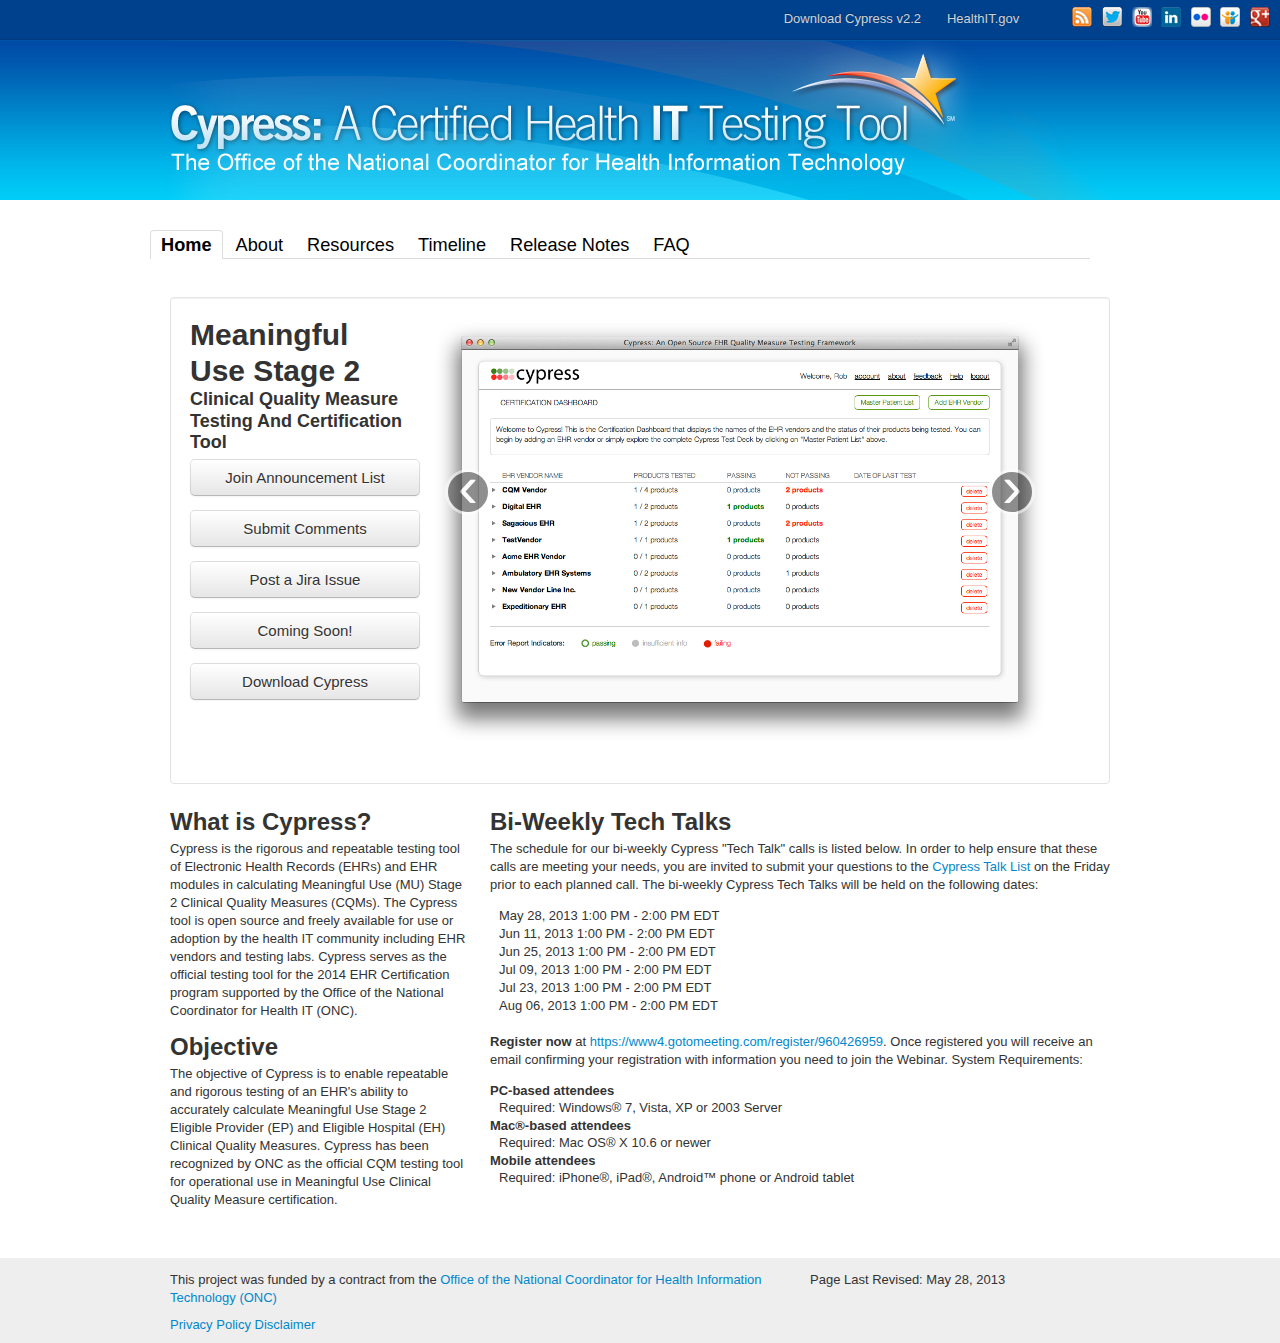
==== commit f619797a: "css/" ====
--- a/index.html
+++ b/index.html
@@ -63,21 +63,23 @@
 				<div class="container"></div>
 			</div>
 			<div class="container">
-				<div class="nav-listing row">
-					<a class="btn btn-navbar collapsed" data-toggle="collapse" data-target=".nav-collapse">
-						<span class="icon-bar"></span>
-						<span class="icon-bar"></span>
-						<span class="icon-bar"></span>
-					</a>
-					<div class="nav-collapse collapse">
-						<ul class="span12 nav nav-tabs">
-							<li class="active"><a href="index.html" id="home">Home</a></li>
-							<li><a href="about.html">About</a></li>
-							<li><a href="resources.html">Resources</a></li>
-							<li><a href="timeline.html">Timeline</a></li>
-							<li><a href="Release.html">Release Notes</a></li>
-							<li><a href="faq.html">FAQ</a></li>
-						</ul>
+				<div class="row">
+					<div class="nav-listing row">
+						<a class="btn btn-navbar collapsed" data-toggle="collapse" data-target=".nav-collapse">
+							<span class="icon-bar"></span>
+							<span class="icon-bar"></span>
+							<span class="icon-bar"></span>
+						</a>
+						<div class="nav-collapse collapse">
+							<ul class="span12 nav nav-tabs">
+								<li class="active"><a href="index.html" id="home">Home</a></li>
+								<li><a href="about.html">About</a></li>
+								<li><a href="resources.html">Resources</a></li>
+								<li><a href="timeline.html">Timeline</a></li>
+								<li><a href="Release.html">Release Notes</a></li>
+								<li><a href="faq.html">FAQ</a></li>
+							</ul>
+						</div>
 					</div>
 				</div>
 			</div>
@@ -161,7 +163,7 @@
 						<p><a href="http://www.hhs.gov/Privacy.html">Privacy Policy</a> <a href="http://www.hhs.gov/Disclaimer.html">Disclaimer</a></p>
 					</div>
 					<div class="span4">
-						<p>Page Last Revised: May 15, 2013</p>
+						<p>Page Last Revised: May 28, 2013</p>
 					</div>
 				</div>
 			</div>
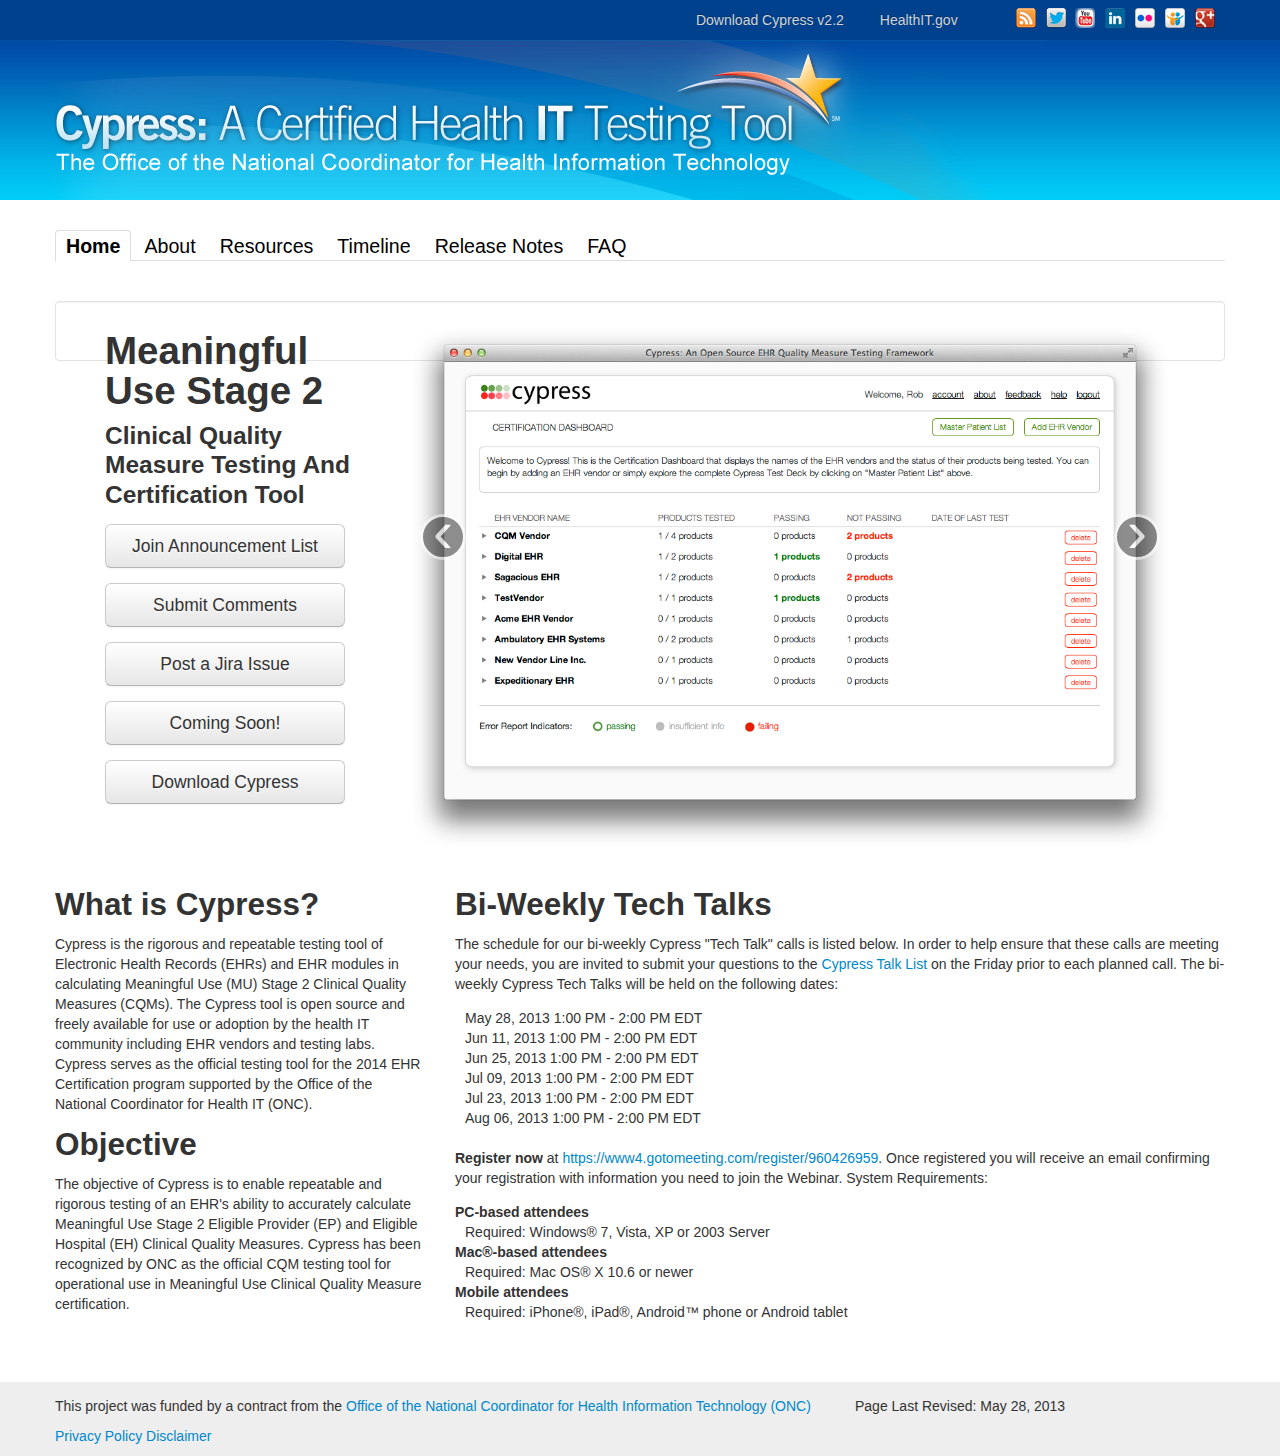
==== commit 94f15db4: "updated Jira link and removed spacing on nav" ====
--- a/index.html
+++ b/index.html
@@ -87,40 +87,38 @@
 		<div class="container">
 			<div class="content" id="index">
 				<div id="splash" class="well">
-					<div class="row">
-						<div class="span3" id="taglines">
-							<a name="content"></a><h1 class="tag">Meaningful Use Stage 2</h1>
-							<h3>Clinical Quality Measure Testing And Certification Tool</h3>
-							<p class="tagline">
-								 <a href="https://groups.google.com/group/project-cypress-announcements/subscribe" class="btn btn-large ">Join Announcement List</a>
-							</p>
-							<p class="tagline">
-								 <a href="contact.html" class="btn btn-large">Submit Comments</a>
-							</p>
-							<p class="tagline">
-								 <a href="https://cqm-issue-tracker.atlassian.net/secure/Dashboard.jspa" class="btn btn-large">Post a Jira Issue</a>
-							</p>
-							<p class="tagline">
-								 <a href="timeline.html" class="btn btn-large">Coming Soon!</a>
-							</p>
-							<p class="tagline">
-								 <a href="https://github.com/projectcypress/cypress/wiki/Cypress-v2.2-Installation-Guide 
+					<div class="span3" id="taglines">
+						<a name="content"></a><h1 class="tag">Meaningful Use Stage 2</h1>
+						<h3>Clinical Quality Measure Testing And Certification Tool</h3>
+						<p class="tagline">
+							 <a href="https://groups.google.com/group/project-cypress-announcements/subscribe" class="btn btn-large ">Join Announcement List</a>
+						</p>
+						<p class="tagline">
+							 <a href="contact.html" class="btn btn-large">Submit Comments</a>
+						</p>
+						<p class="tagline">
+							 <a href="https://cqm-issue-tracker.atlassian.net/browse/CYPRESS" class="btn btn-large">Post a Jira Issue</a>
+						</p>
+						<p class="tagline">
+							 <a href="timeline.html" class="btn btn-large">Coming Soon!</a>
+						</p>
+						<p class="tagline">
+							 <a href="https://github.com/projectcypress/cypress/wiki/Cypress-v2.2-Installation-Guide 
 " class="btn btn-large ">Download Cypress</a>
-							</p>
-						</div>
-						<div class="span8">
-							<!--<img id="shadow" src="images/shadow.png" />-->
-							<div id="myCarousel" class="carousel slide">
-								<!-- Carousel items -->
-								<div class="carousel-inner">
-									<div class="active item"><img src="images/cypress_screenshot_1.png" alt="screetshot-1"></div>
-									<div class="item"><img src="images/cypress_screenshot_2.png" alt="Screenshot 1" longdesc="text/screenshot1.txt"></div>
-									<div class="item"><img src="images/cypress_screenshot_3.png" alt="Screenshot 2" longdesc="text/screenshot2.txt"></div>
-								</div>
-								<!-- Carousel nav -->
-								<a class="carousel-control left" href="#myCarousel" data-slide="prev" alt="control left">‹<p>carousel-control left</p></a>
-								<a class="carousel-control right" href="#myCarousel" data-slide="next" alt="control right">›<p>carousel-control left</p></a>
+						</p>
+					</div>
+					<div class="span8">
+						<!--<img id="shadow" src="images/shadow.png" />-->
+						<div id="myCarousel" class="carousel slide">
+							<!-- Carousel items -->
+							<div class="carousel-inner">
+								<div class="active item"><img src="images/cypress_screenshot_1.png" alt="screetshot-1"></div>
+								<div class="item"><img src="images/cypress_screenshot_2.png" alt="Screenshot 1" longdesc="text/screenshot1.txt"></div>
+								<div class="item"><img src="images/cypress_screenshot_3.png" alt="Screenshot 2" longdesc="text/screenshot2.txt"></div>
 							</div>
+							<!-- Carousel nav -->
+							<a class="carousel-control left" href="#myCarousel" data-slide="prev" alt="control left">‹<p>carousel-control left</p></a>
+							<a class="carousel-control right" href="#myCarousel" data-slide="next" alt="control right">›<p>carousel-control left</p></a>
 						</div>
 					</div>
 				</div>
--- a/css/master.css
+++ b/css/master.css
@@ -375,3 +375,6 @@
 
 .icon-chevron-right {
   float: right; }
+
+.bs-docs-sidebar {
+  background: #f2f2f2; }
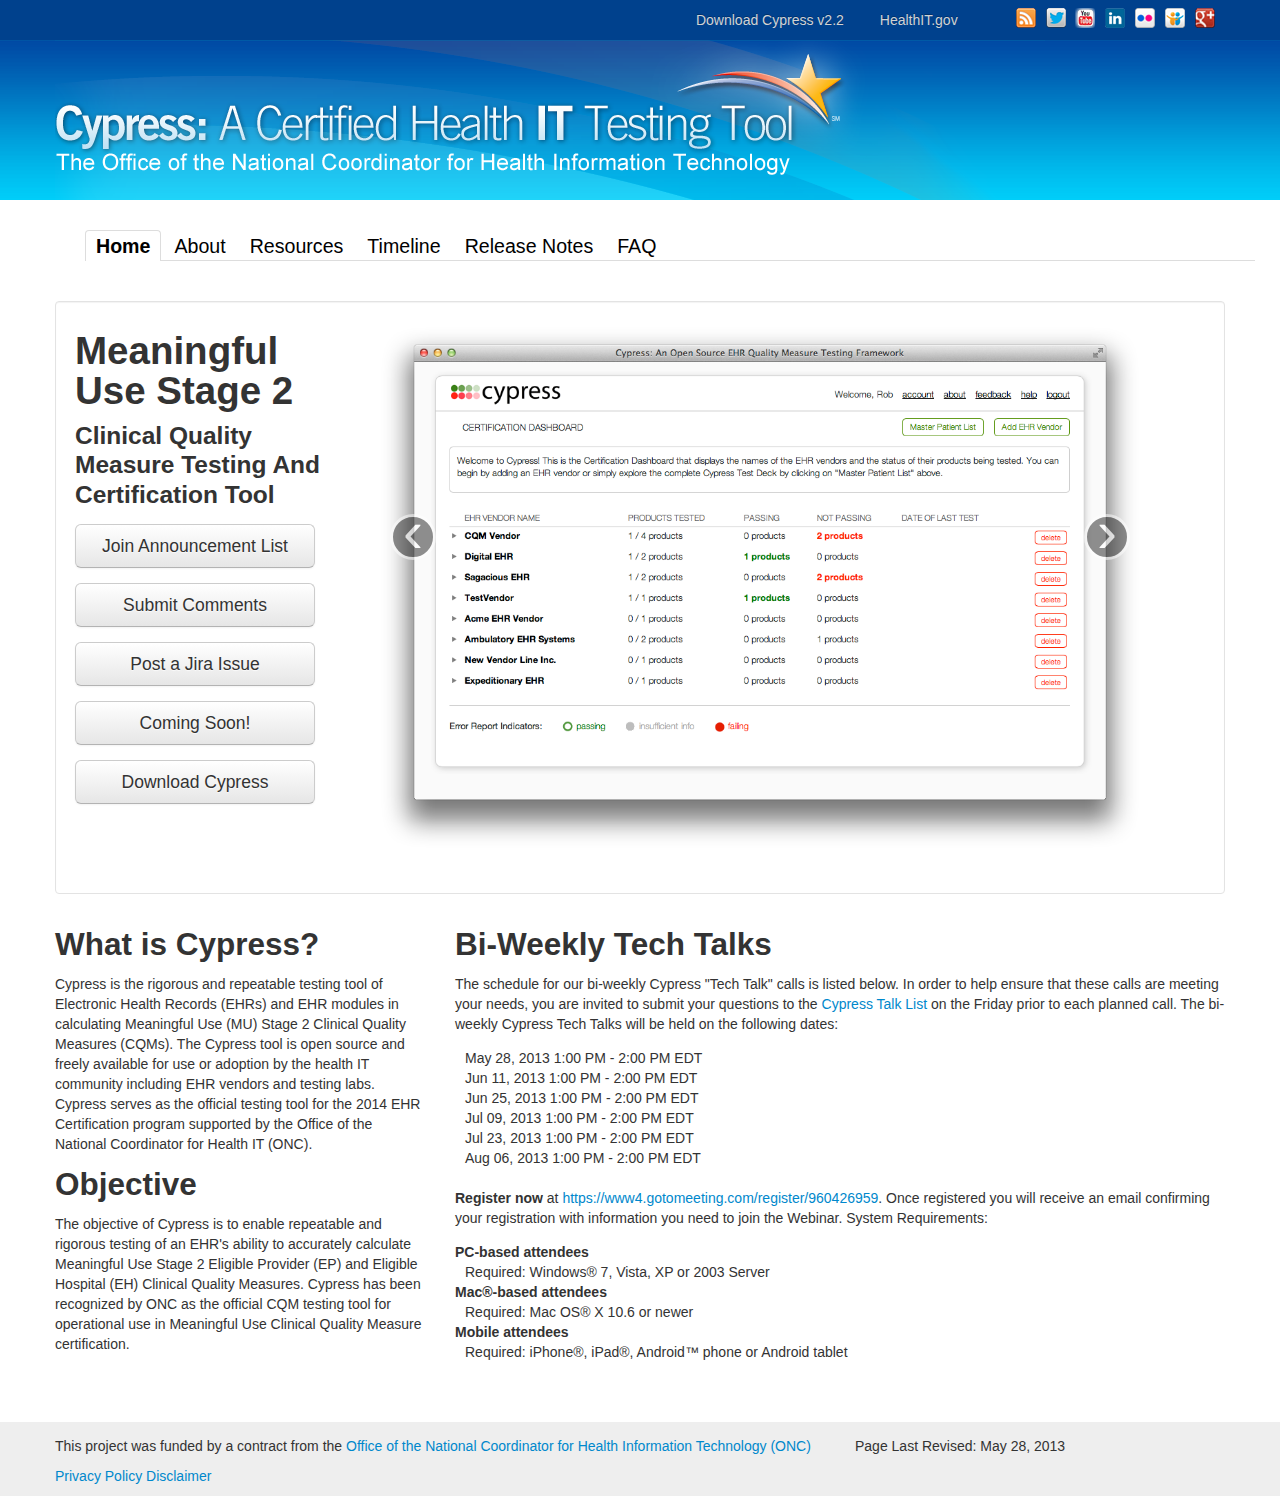
==== commit 90c2fc68: "fix nav" ====
--- a/index.html
+++ b/index.html
@@ -63,23 +63,21 @@
 				<div class="container"></div>
 			</div>
 			<div class="container">
-				<div class="row">
-					<div class="nav-listing row">
-						<a class="btn btn-navbar collapsed" data-toggle="collapse" data-target=".nav-collapse">
-							<span class="icon-bar"></span>
-							<span class="icon-bar"></span>
-							<span class="icon-bar"></span>
-						</a>
-						<div class="nav-collapse collapse">
-							<ul class="span12 nav nav-tabs">
-								<li class="active"><a href="index.html" id="home">Home</a></li>
-								<li><a href="about.html">About</a></li>
-								<li><a href="resources.html">Resources</a></li>
-								<li><a href="timeline.html">Timeline</a></li>
-								<li><a href="Release.html">Release Notes</a></li>
-								<li><a href="faq.html">FAQ</a></li>
-							</ul>
-						</div>
+				<div class="nav-listing row">
+					<a class="btn btn-navbar collapsed" data-toggle="collapse" data-target=".nav-collapse">
+						<span class="icon-bar"></span>
+						<span class="icon-bar"></span>
+						<span class="icon-bar"></span>
+					</a>
+					<div class="nav-collapse collapse">
+						<ul class="span12 nav nav-tabs">
+							<li class="active"><a href="index.html" id="home">Home</a></li>
+							<li><a href="about.html">About</a></li>
+							<li><a href="resources.html">Resources</a></li>
+							<li><a href="timeline.html">Timeline</a></li>
+							<li><a href="Release.html">Release Notes</a></li>
+							<li><a href="faq.html">FAQ</a></li>
+						</ul>
 					</div>
 				</div>
 			</div>
@@ -87,38 +85,40 @@
 		<div class="container">
 			<div class="content" id="index">
 				<div id="splash" class="well">
-					<div class="span3" id="taglines">
-						<a name="content"></a><h1 class="tag">Meaningful Use Stage 2</h1>
-						<h3>Clinical Quality Measure Testing And Certification Tool</h3>
-						<p class="tagline">
-							 <a href="https://groups.google.com/group/project-cypress-announcements/subscribe" class="btn btn-large ">Join Announcement List</a>
-						</p>
-						<p class="tagline">
-							 <a href="contact.html" class="btn btn-large">Submit Comments</a>
-						</p>
-						<p class="tagline">
-							 <a href="https://cqm-issue-tracker.atlassian.net/browse/CYPRESS" class="btn btn-large">Post a Jira Issue</a>
-						</p>
-						<p class="tagline">
-							 <a href="timeline.html" class="btn btn-large">Coming Soon!</a>
-						</p>
-						<p class="tagline">
-							 <a href="https://github.com/projectcypress/cypress/wiki/Cypress-v2.2-Installation-Guide 
+					<div class="row">
+						<div class="span3" id="taglines">
+							<a name="content"></a><h1 class="tag">Meaningful Use Stage 2</h1>
+							<h3>Clinical Quality Measure Testing And Certification Tool</h3>
+							<p class="tagline">
+								 <a href="https://groups.google.com/group/project-cypress-announcements/subscribe" class="btn btn-large ">Join Announcement List</a>
+							</p>
+							<p class="tagline">
+								 <a href="contact.html" class="btn btn-large">Submit Comments</a>
+							</p>
+							<p class="tagline">
+								 <a href="https://cqm-issue-tracker.atlassian.net/browse/CYPRESS" class="btn btn-large">Post a Jira Issue</a>
+							</p>
+							<p class="tagline">
+								 <a href="timeline.html" class="btn btn-large">Coming Soon!</a>
+							</p>
+							<p class="tagline">
+								 <a href="https://github.com/projectcypress/cypress/wiki/Cypress-v2.2-Installation-Guide 
 " class="btn btn-large ">Download Cypress</a>
-						</p>
-					</div>
-					<div class="span8">
-						<!--<img id="shadow" src="images/shadow.png" />-->
-						<div id="myCarousel" class="carousel slide">
-							<!-- Carousel items -->
-							<div class="carousel-inner">
-								<div class="active item"><img src="images/cypress_screenshot_1.png" alt="screetshot-1"></div>
-								<div class="item"><img src="images/cypress_screenshot_2.png" alt="Screenshot 1" longdesc="text/screenshot1.txt"></div>
-								<div class="item"><img src="images/cypress_screenshot_3.png" alt="Screenshot 2" longdesc="text/screenshot2.txt"></div>
+							</p>
+						</div>
+						<div class="span8">
+							<!--<img id="shadow" src="images/shadow.png" />-->
+							<div id="myCarousel" class="carousel slide">
+								<!-- Carousel items -->
+								<div class="carousel-inner">
+									<div class="active item"><img src="images/cypress_screenshot_1.png" alt="screetshot-1"></div>
+									<div class="item"><img src="images/cypress_screenshot_2.png" alt="Screenshot 1" longdesc="text/screenshot1.txt"></div>
+									<div class="item"><img src="images/cypress_screenshot_3.png" alt="Screenshot 2" longdesc="text/screenshot2.txt"></div>
+								</div>
+								<!-- Carousel nav -->
+								<a class="carousel-control left" href="#myCarousel" data-slide="prev" alt="control left">‹<p>carousel-control left</p></a>
+								<a class="carousel-control right" href="#myCarousel" data-slide="next" alt="control right">›<p>carousel-control left</p></a>
 							</div>
-							<!-- Carousel nav -->
-							<a class="carousel-control left" href="#myCarousel" data-slide="prev" alt="control left">‹<p>carousel-control left</p></a>
-							<a class="carousel-control right" href="#myCarousel" data-slide="next" alt="control right">›<p>carousel-control left</p></a>
 						</div>
 					</div>
 				</div>
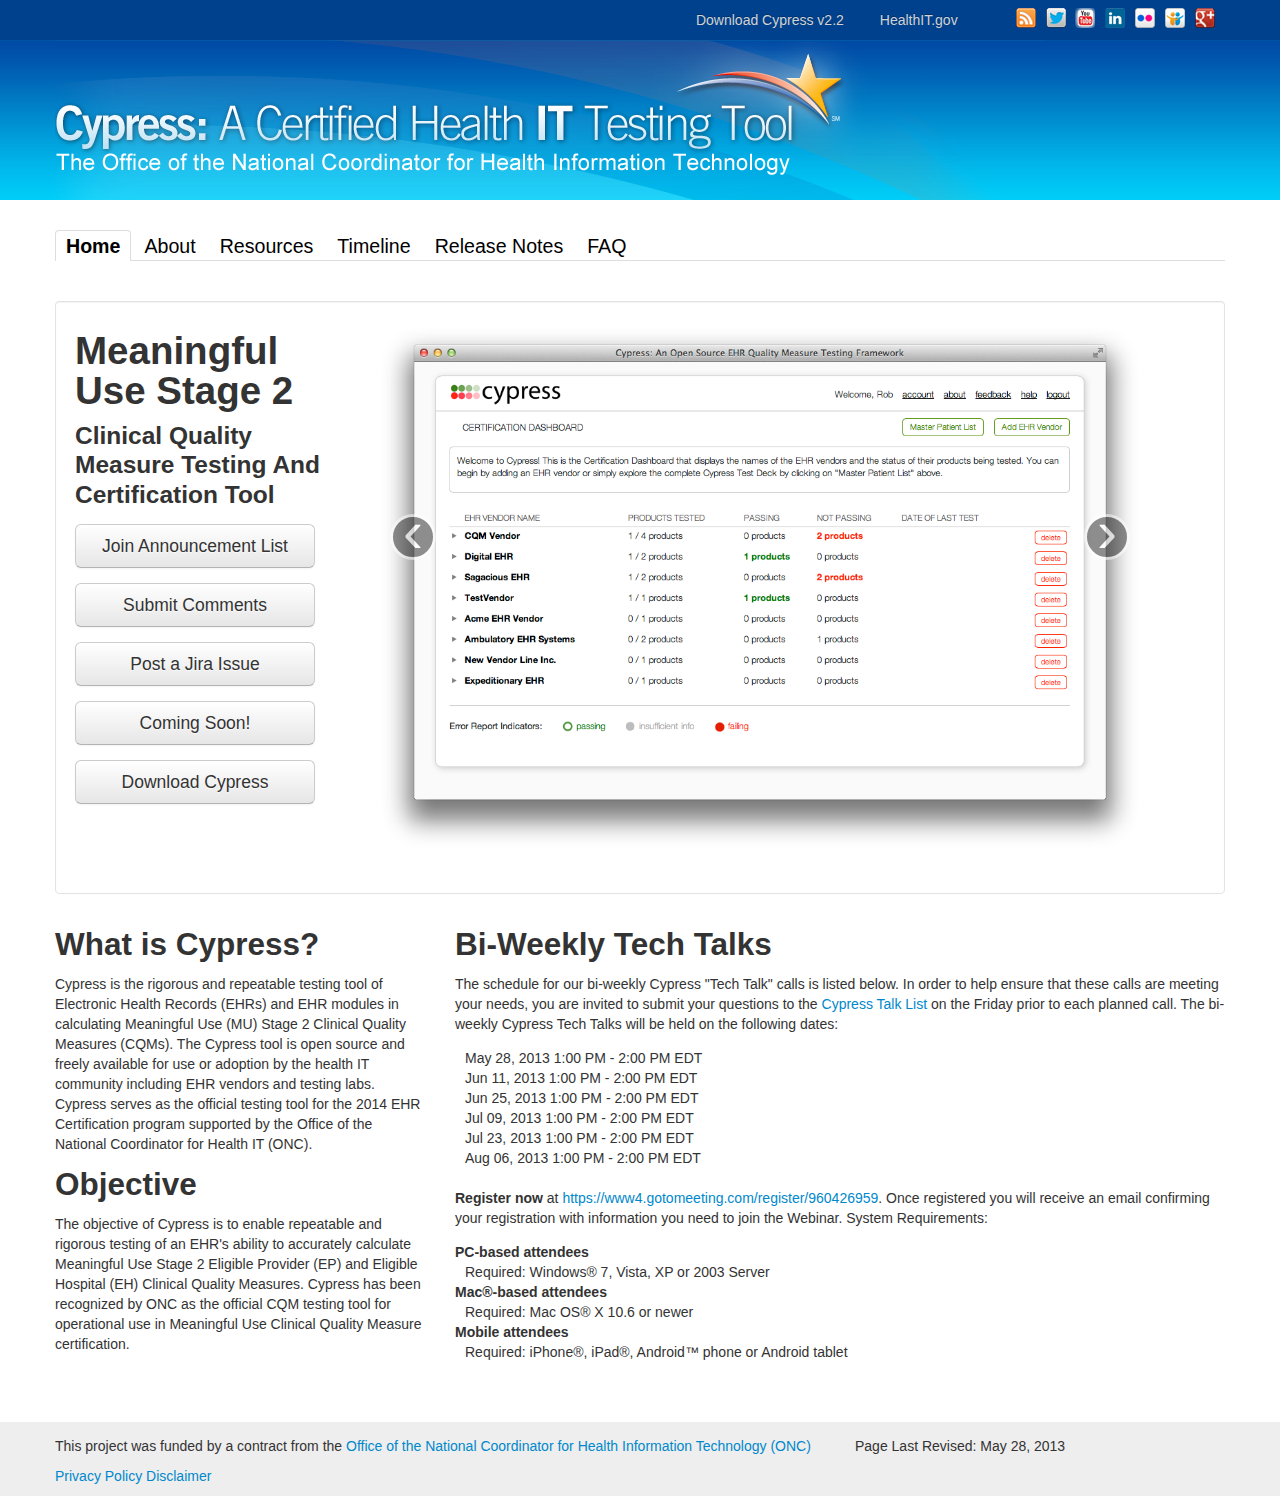
==== commit 8c07a94c: "nav spacing fixed on home" ====
--- a/index.html
+++ b/index.html
@@ -63,21 +63,23 @@
 				<div class="container"></div>
 			</div>
 			<div class="container">
-				<div class="nav-listing row">
-					<a class="btn btn-navbar collapsed" data-toggle="collapse" data-target=".nav-collapse">
-						<span class="icon-bar"></span>
-						<span class="icon-bar"></span>
-						<span class="icon-bar"></span>
-					</a>
-					<div class="nav-collapse collapse">
-						<ul class="span12 nav nav-tabs">
-							<li class="active"><a href="index.html" id="home">Home</a></li>
-							<li><a href="about.html">About</a></li>
-							<li><a href="resources.html">Resources</a></li>
-							<li><a href="timeline.html">Timeline</a></li>
-							<li><a href="Release.html">Release Notes</a></li>
-							<li><a href="faq.html">FAQ</a></li>
-						</ul>
+				<div class="row">
+					<div class="nav-listing row">
+						<a class="btn btn-navbar collapsed" data-toggle="collapse" data-target=".nav-collapse">
+							<span class="icon-bar"></span>
+							<span class="icon-bar"></span>
+							<span class="icon-bar"></span>
+						</a>
+						<div class="nav-collapse collapse">
+							<ul class="span12 nav nav-tabs">
+								<li class="active"><a href="index.html" id="home">Home</a></li>
+								<li><a href="about.html">About</a></li>
+								<li><a href="resources.html">Resources</a></li>
+								<li><a href="timeline.html">Timeline</a></li>
+								<li><a href="Release.html">Release Notes</a></li>
+								<li><a href="faq.html">FAQ</a></li>
+							</ul>
+						</div>
 					</div>
 				</div>
 			</div>
--- a/css/master.css
+++ b/css/master.css
@@ -376,5 +376,21 @@
 .icon-chevron-right {
   float: right; }
 
-.bs-docs-sidebar {
-  background: #f2f2f2; }
+.bs-docs-sidebar .bs-docs-sidenav {
+  border: 1px solid #f2f2f2; }
+
+.release {
+  background-color: #f2f2f2;
+  border-radius: 5px; }
+
+.inner {
+  padding: 0 20px; }
+
+.row > [class*="span"]:first-child > .inner {
+  padding: 0 20px; }
+
+.row > [class*="span"]:last-child > .inner {
+  padding-left: 20px; }
+
+.navbar-inner {
+  background-color: #f2f2f2; }
